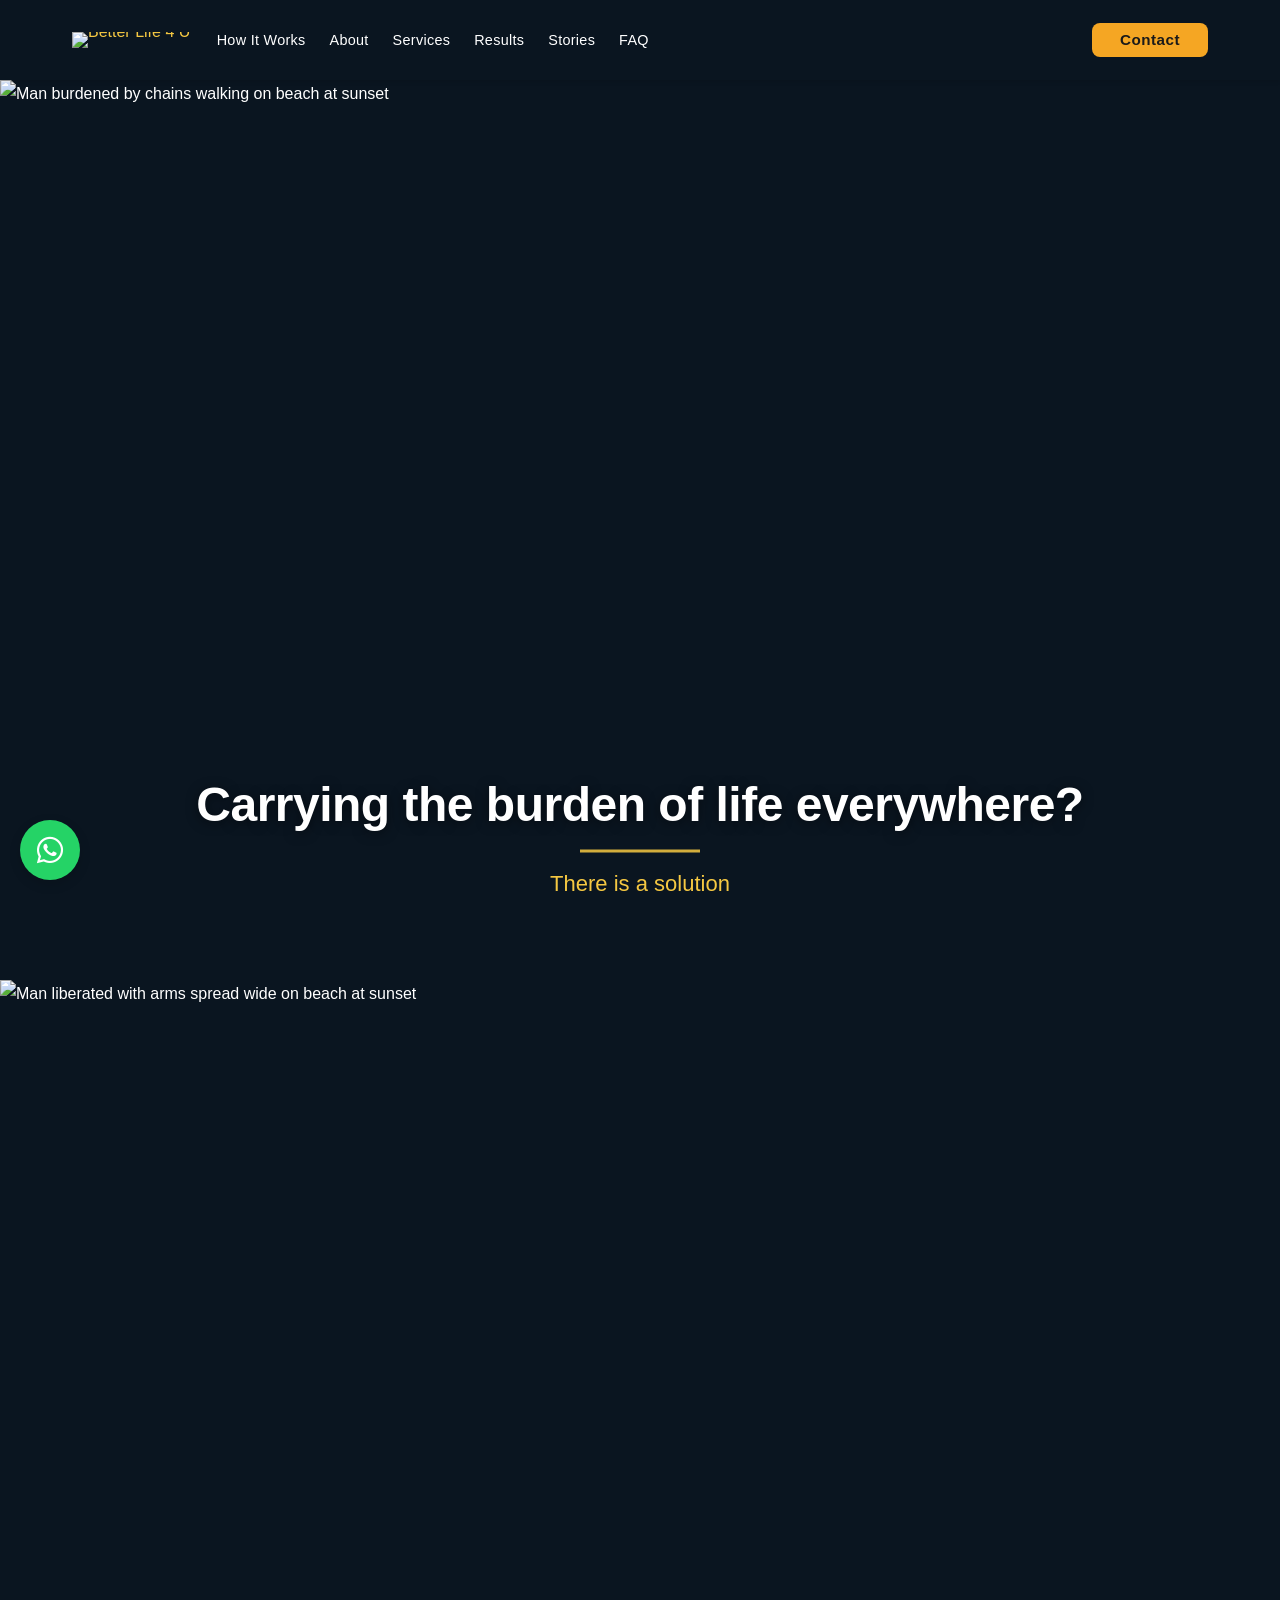
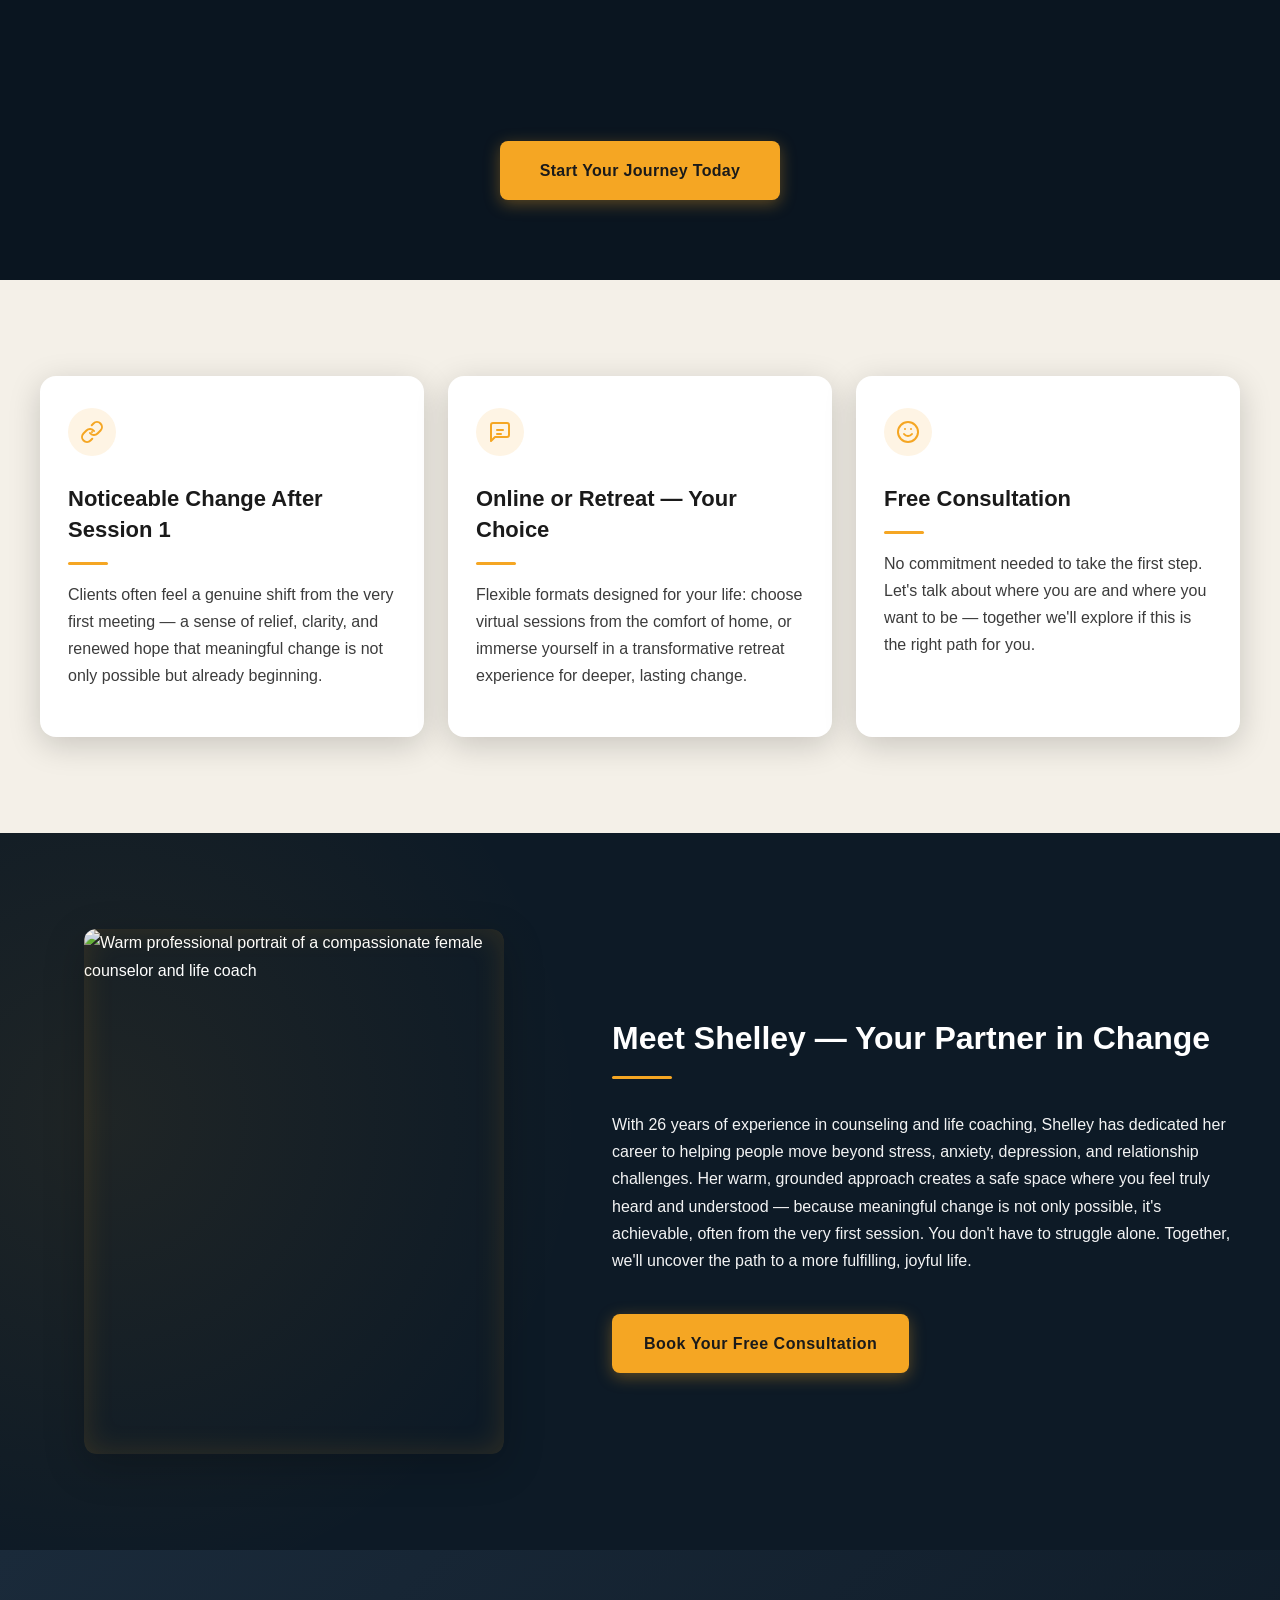
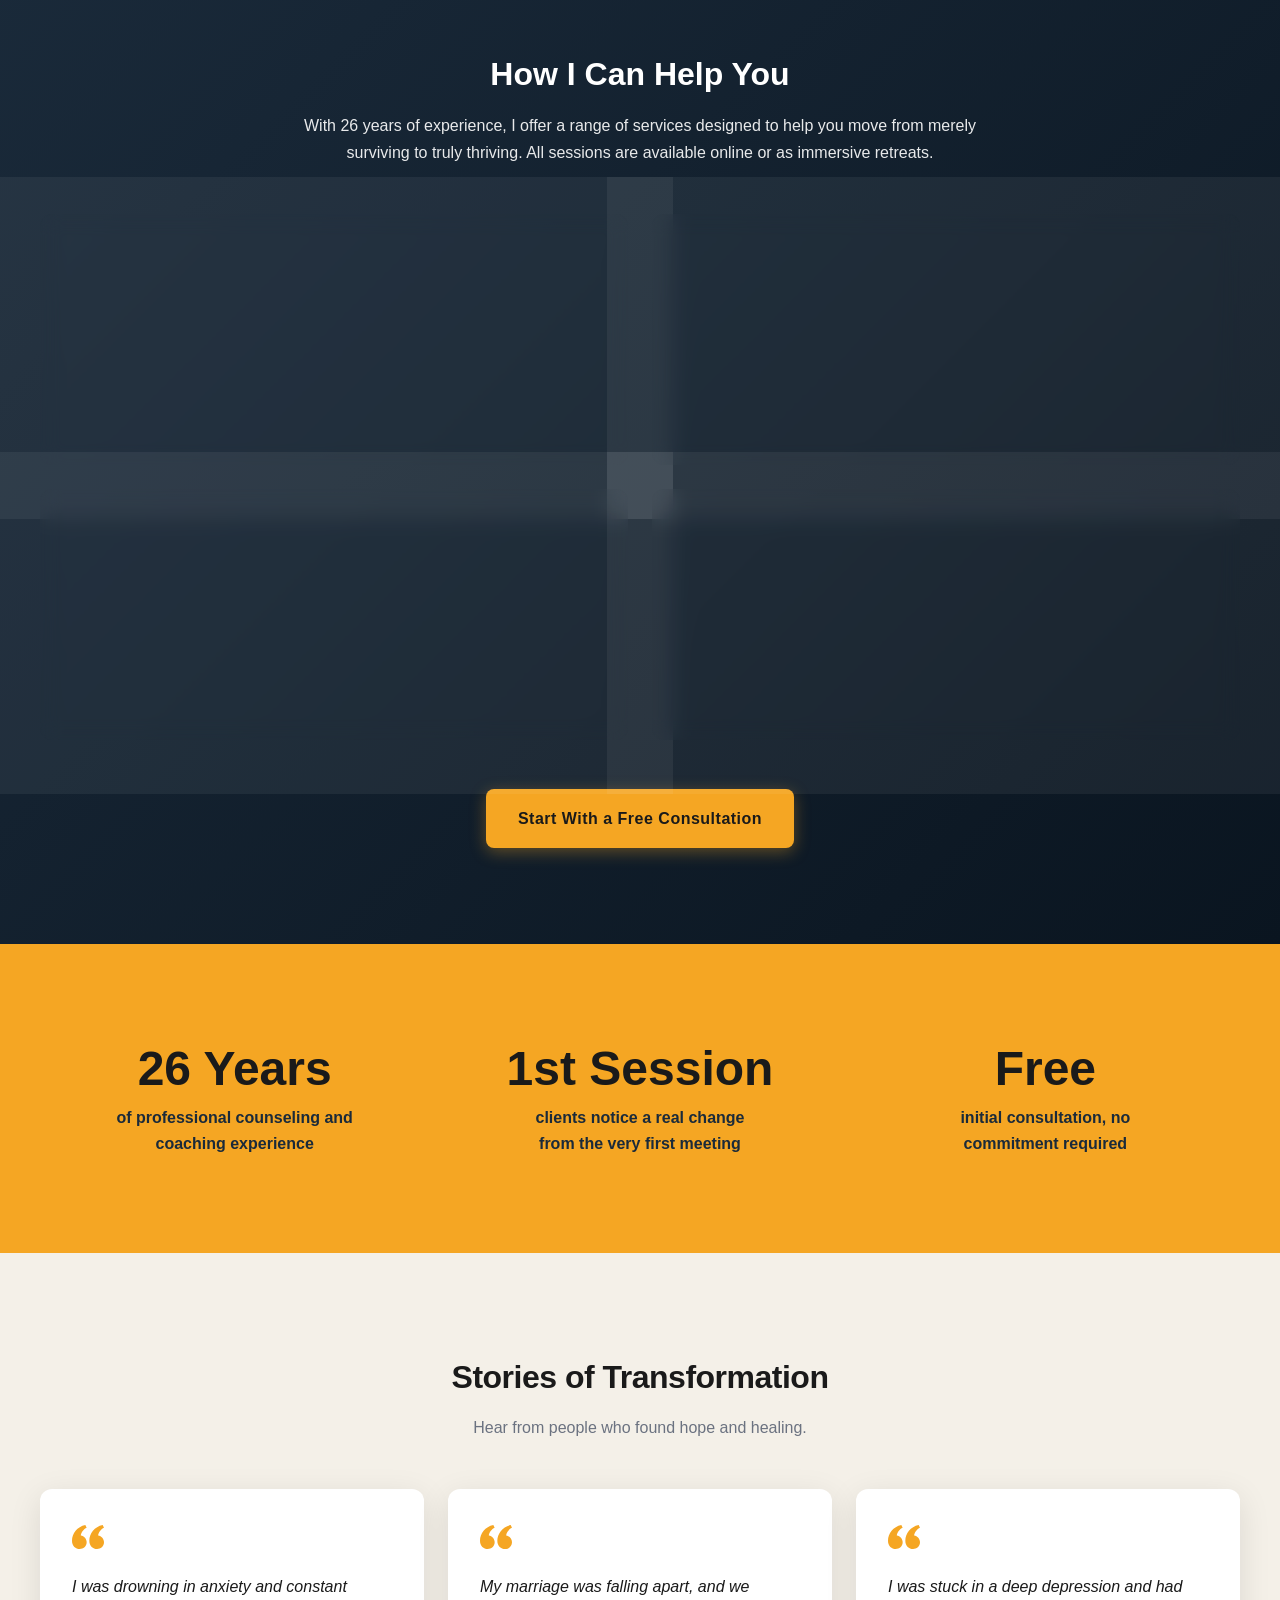
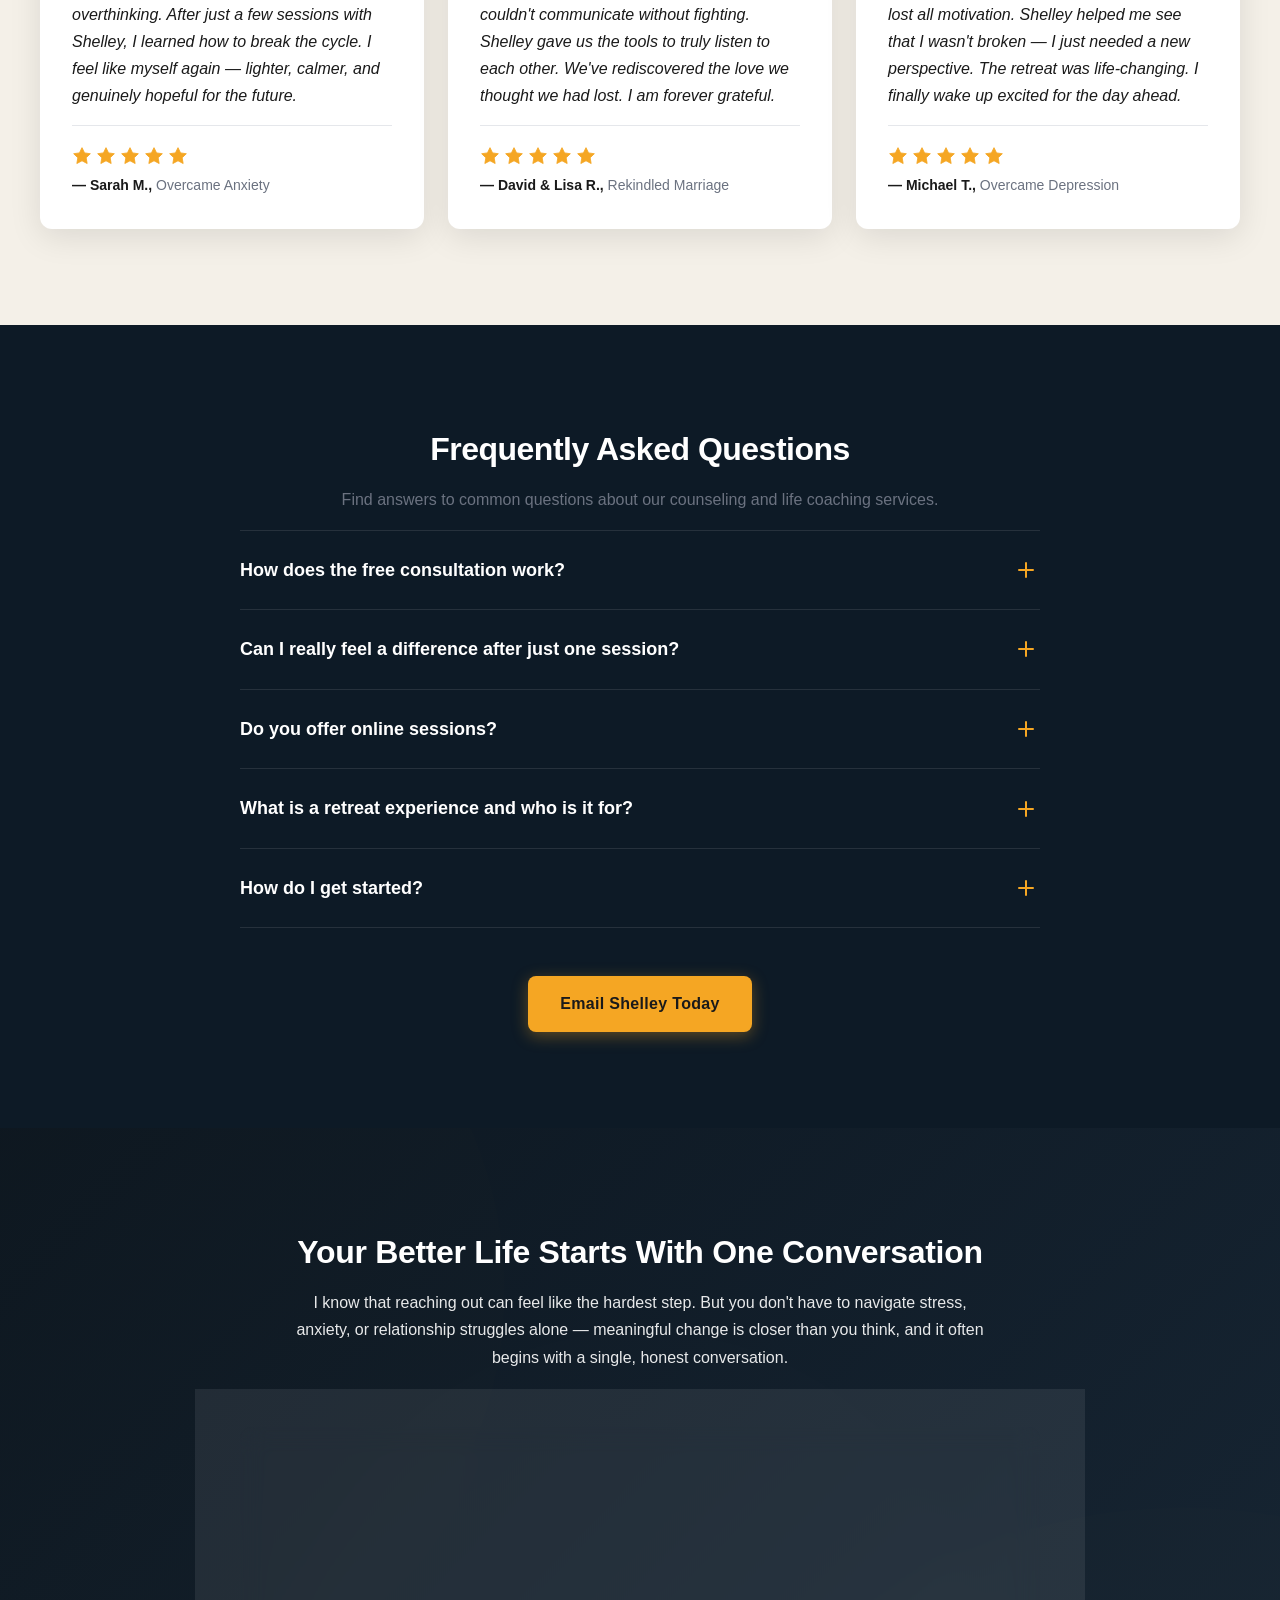
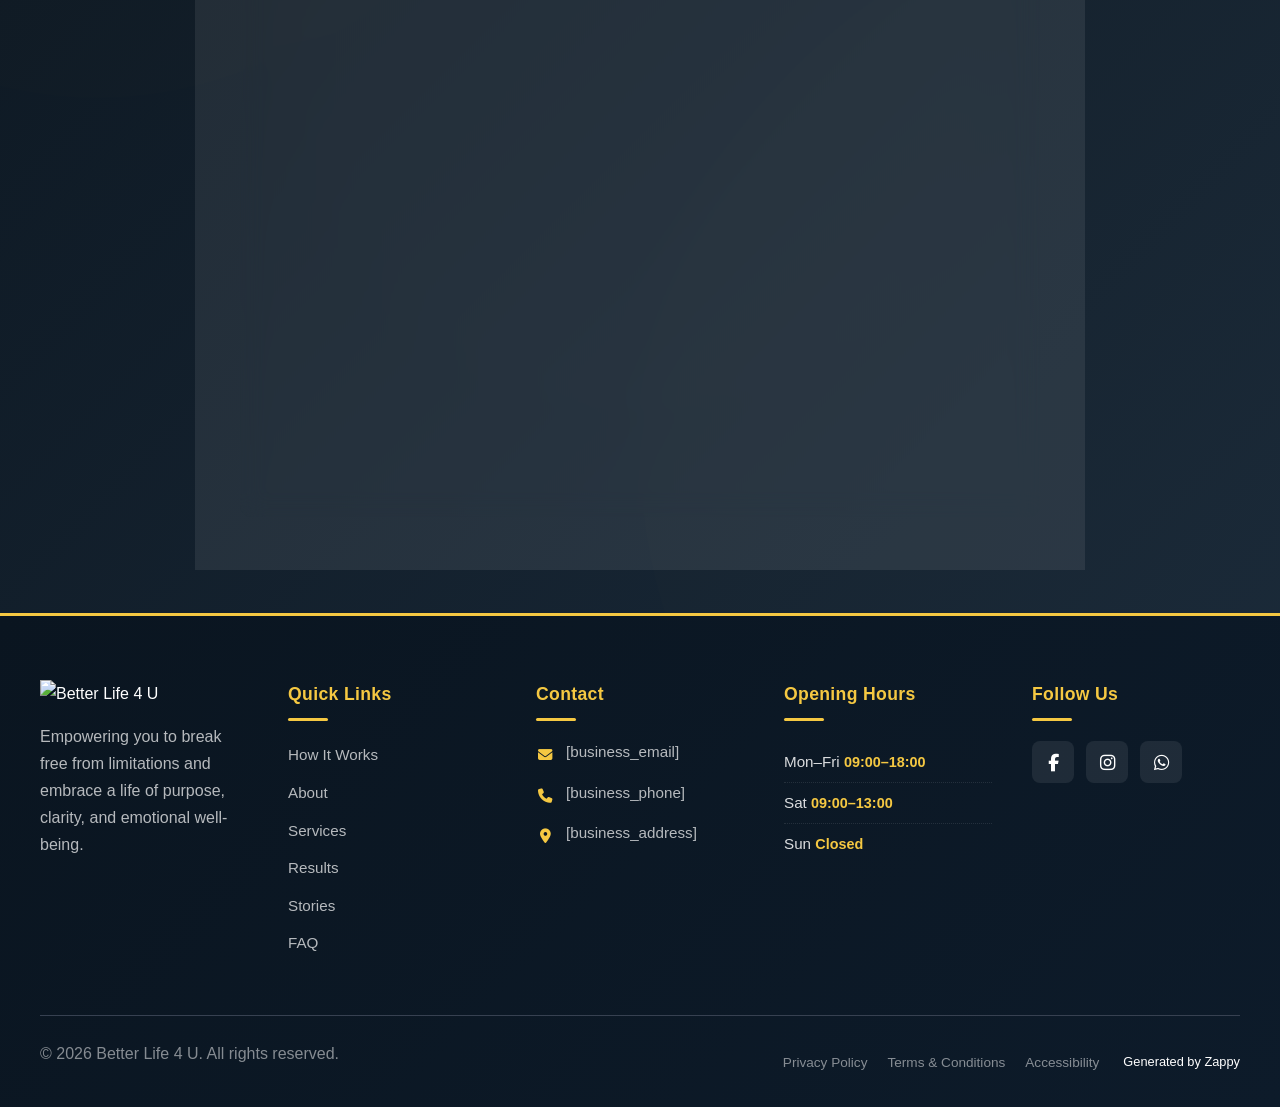
==== public/index.html @ f7d0e01a "Background sync: Progressive GitHub Sync" ====
<!DOCTYPE html>
<html lang="en">
<head>
    <meta charset="UTF-8">
    <meta name="viewport" content="width=device-width, initial-scale=1.0">
    <meta name="robots" content="index, follow">
    <title>Rediscover Joy with a Relationship Counselor — Better Life 4 U</title>
    <meta name="description" content="Feeling stuck in stress or anxiety? Work with a seasoned relationship counselor offering life coaching and natural healing. Start your transformation today.">
    <meta name="keywords" content="relationship counselor, stress, anxiety, natural healing, life coaching">
    
    <!-- Favicons -->
    <link rel="icon" type="image/x-icon" href="/assets/favicon.ico">
    <link rel="icon" type="image/png" sizes="16x16" href="/assets/favicon-16x16.png">
    <link rel="icon" type="image/png" sizes="32x32" href="/assets/favicon-32x32.png">
    <link rel="icon" type="image/png" sizes="48x48" href="/assets/favicon-48x48.png">
    <link rel="icon" type="image/png" sizes="192x192" href="/assets/favicon-192x192.png">
    <link rel="icon" type="image/png" sizes="512x512" href="/assets/favicon-512x512.png">
    <link rel="apple-touch-icon" href="/assets/apple-touch-icon.png">
    <!-- Zappy Analytics -->
<script>
(function() {
  'use strict';
  
  // Configuration
  var config = {
    websiteId: 'bd32034d-4b50-4065-bdd2-ed6d8e05fc1b',
    apiUrl: 'https://api.zappy5.com/api/analytics/track',
    sessionDuration: 30 * 60 * 1000, // 30 minutes
    visitorDuration: 30 * 24 * 60 * 60 * 1000, // 30 days
    trackPageViews: true,
    trackClicks: true,
    trackFormSubmissions: true
  };
  
  // Generate or retrieve persistent visitor ID (30 days)
  function getVisitorId() {
    var visitorKey = 'zappy_visitor_' + config.websiteId;
    var visitor = null;
    
    try {
      visitor = localStorage.getItem(visitorKey);
      if (visitor) {
        var visitorData = JSON.parse(visitor);
        var now = Date.now();
        
        // Check if visitor ID is still valid (30 days)
        if (now - visitorData.created < config.visitorDuration) {
          // Update last seen timestamp
          visitorData.lastSeen = now;
          localStorage.setItem(visitorKey, JSON.stringify(visitorData));
          return visitorData.id;
        }
      }
    } catch (e) {
      console.warn('Zappy Analytics: LocalStorage not available');
    }
    
    // Generate new visitor ID
    var newVisitorId = 'zv_' + Date.now() + '_' + Math.random().toString(36).substr(2, 9);
    
    try {
      localStorage.setItem(visitorKey, JSON.stringify({
        id: newVisitorId,
        created: Date.now(),
        lastSeen: Date.now()
      }));
    } catch (e) {
      // Continue without local storage
    }
    
    return newVisitorId;
  }
  
  // Generate or retrieve session ID (30 minutes)
  function getSessionId() {
    var sessionKey = 'zappy_session_' + config.websiteId;
    var session = null;
    
    try {
      session = sessionStorage.getItem(sessionKey);
      if (session) {
        var sessionData = JSON.parse(session);
        var now = Date.now();
        
        // Check if session is still valid
        if (now - sessionData.timestamp < config.sessionDuration) {
          // Update timestamp
          sessionData.timestamp = now;
          sessionStorage.setItem(sessionKey, JSON.stringify(sessionData));
          return sessionData.id;
        }
      }
    } catch (e) {
      console.warn('Zappy Analytics: SessionStorage not available');
    }
    
    // Generate new session ID
    var newSessionId = 'zs_' + Date.now() + '_' + Math.random().toString(36).substr(2, 9);
    
    try {
      sessionStorage.setItem(sessionKey, JSON.stringify({
        id: newSessionId,
        timestamp: Date.now()
      }));
    } catch (e) {
      // Continue without session storage
    }
    
    return newSessionId;
  }
  
  var visitorId = getVisitorId();
  var sessionId = getSessionId();
  
  // Track an event
  function trackEvent(eventType, data) {
    data = data || {};
    
    var eventData = {
      website_id: config.websiteId,
      event_type: eventType,
      page_path: window.location.pathname,
      referrer: document.referrer || 'direct',
      visitor_id: visitorId,
      session_id: sessionId,
      metadata: data
    };
    
    // Use sendBeacon if available (better for page unload events)
    if (navigator.sendBeacon) {
      var blob = new Blob([JSON.stringify(eventData)], { type: 'application/json' });
      navigator.sendBeacon(config.apiUrl, blob);
    } else {
      // Fallback to fetch
      fetch(config.apiUrl, {
        method: 'POST',
        headers: {
          'Content-Type': 'application/json'
        },
        body: JSON.stringify(eventData),
        keepalive: true
      }).catch(function(error) {
        console.warn('Zappy Analytics: Failed to track event', error);
      });
    }
  }
  
  // Track page view
  if (config.trackPageViews) {
    trackEvent('pageview', {
      title: document.title,
      url: window.location.href
    });
  }
  
  // Track clicks on important elements
  if (config.trackClicks) {
    document.addEventListener('click', function(e) {
      var target = e.target;
      
      // Track button clicks (counted as actions)
      if (target.tagName === 'BUTTON' || target.closest('button')) {
        var button = target.tagName === 'BUTTON' ? target : target.closest('button');
        var clickMeta = {
          element: 'button',
          text: button.textContent.trim().substring(0, 100),
          id: button.id || null,
          class: button.className || null
        };
        
        trackEvent('click', clickMeta);
      }
      
      // Track link clicks (navigation - not counted as actions)
      else if (target.tagName === 'A' || target.closest('a')) {
        var link = target.tagName === 'A' ? target : target.closest('a');
        var navMeta = {
          element: 'link',
          text: link.textContent.trim().substring(0, 100),
          href: link.href,
          external: link.hostname !== window.location.hostname
        };
        
        trackEvent('navigation', navMeta);
      }
    }, true);
  }
  
  
  // Track form submissions
  if (config.trackFormSubmissions) {
    document.addEventListener('submit', function(e) {
      var form = e.target;
      
      trackEvent('form_submit', {
        form_id: form.id || null,
        form_name: form.name || null,
        form_action: form.action || null,
        form_method: form.method || 'GET'
      });
    }, true);
  }
  
  // Track time on page (send on page unload)
  var pageLoadTime = Date.now();
  
  window.addEventListener('beforeunload', function() {
    var timeOnPage = Math.floor((Date.now() - pageLoadTime) / 1000); // in seconds
    
    trackEvent('page_unload', {
      time_on_page: timeOnPage,
      page_path: window.location.pathname
    });
  });
  
  // Expose tracking function globally for custom events
  window.zappyAnalytics = {
    track: trackEvent,
    getVisitorId: function() { return visitorId; },
    getSessionId: function() { return sessionId; }
  };
  
})();
</script>
<!-- End Zappy Analytics -->
    <meta property="og:title" content="Rediscover Joy with a Relationship Counselor — Better Life 4 U">
    <meta property="og:description" content="Feeling stuck in stress or anxiety? Work with a seasoned relationship counselor offering life coaching and natural healing. Start your transformation today.">
    <meta name="twitter:card" content="summary_large_image">
    <meta name="twitter:title" content="Rediscover Joy with a Relationship Counselor — Better Life 4 U">
    <meta name="twitter:description" content="Feeling stuck in stress or anxiety? Work with a seasoned relationship counselor offering life coaching and natural healing. Start your transformation today.">
    <meta property="og:type" content="website">
  <meta property="og:locale" content="en_US">
  
  
  
  
  
  <link rel="stylesheet" href="https://cdnjs.cloudflare.com/ajax/libs/font-awesome/6.4.0/css/all.min.css">
  <link rel="stylesheet" href="https://fonts.googleapis.com/css2?family=Montserrat:wght@400;500;600;700&amp;family=Open+Sans:wght@400;500;600;700&amp;family=Dancing+Script:wght@400;600;700&amp;display=swap">
  <link rel="preconnect" href="https://fonts.googleapis.com">
  <link rel="preconnect" href="https://fonts.gstatic.com" crossorigin="">
  <style>
    .skip-link { position: absolute; top: 0; left: 0; transform: translateY(-200%); padding: 12px 18px; background: var(--bg-dark, #1a1a1a); color: var(--text-light, #fff); font-weight: 600; border-radius: 0 0 8px 0; z-index: 10000; }
    .skip-link:focus { transform: none; outline: 2px solid var(--ring, #fff); outline-offset: 2px; }
    :focus-visible { outline: 2px solid var(--ring, currentColor); outline-offset: 3px; }
  </style>


  
    <!-- Favicons -->
    <link rel="icon" type="image/x-icon" href="/assets/favicon.ico">
    <link rel="icon" type="image/png" sizes="16x16" href="/assets/favicon-16x16.png">
    <link rel="icon" type="image/png" sizes="32x32" href="/assets/favicon-32x32.png">
    <link rel="icon" type="image/png" sizes="48x48" href="/assets/favicon-48x48.png">
    <link rel="icon" type="image/png" sizes="192x192" href="/assets/favicon-192x192.png">
    <link rel="icon" type="image/png" sizes="512x512" href="/assets/favicon-512x512.png">
    <link rel="apple-touch-icon" href="/assets/apple-touch-icon.png">
    <!-- Cookie Consent -->
    <link rel="stylesheet" href="https://cdn.jsdelivr.net/npm/vanilla-cookieconsent@3/dist/cookieconsent.css">
    <script src="https://cdn.jsdelivr.net/npm/vanilla-cookieconsent@3/dist/cookieconsent.umd.js"></script>
    <!-- Mickidum Accessibility Toolbar -->
    <script src="https://cdn.jsdelivr.net/gh/mickidum/acc_toolbar/acctoolbar/acctoolbar.min.js"></script>
    <link rel="stylesheet" href="/styles.css">
    <script>window.ZAPPY_WEBSITE_ID = "bd32034d-4b50-4065-bdd2-ed6d8e05fc1b"; window.ZAPPY_API_BASE = "https://api.zappy5.com";</script>
    <link rel="preload" as="image" href="/assets/site-home-hero-hero-image-2-1783567400034-zaicko.webp?v=1783567402960" fetchpriority="high">

    <style id="zappy-dropdown-submenu-styles">
      /* ========== DESKTOP DROPDOWN SUBMENU STYLES ========== */
      /* Base styles for dropdown submenus - parent must be positioned */
      .nav-menu li:has(.sub-menu), nav li:has(.sub-menu), .navbar li:has(.sub-menu), #navMenu li:has(.sub-menu) { position: relative; }
      /* Submenu base - hidden by default */
      .nav-menu .sub-menu, nav .sub-menu, .navbar .sub-menu, #navMenu .sub-menu { display: block !important; position: absolute !important; top: 100%; left: 0; min-width: 220px; background: white; border-radius: 8px; box-shadow: 0 8px 25px rgba(0,0,0,0.15); padding: 8px 0; opacity: 0; visibility: hidden; transform: translateY(10px); transition: all 0.3s ease; z-index: 1000; list-style: none; pointer-events: none; }
      /* CRITICAL: Desktop hover styles to show dropdown */
      .nav-menu li:hover > .sub-menu, nav li:hover > .sub-menu, .navbar li:hover > .sub-menu, #navMenu li:hover > .sub-menu { opacity: 1 !important; visibility: visible !important; transform: translateY(0) !important; pointer-events: auto !important; }
      /* Submenu item styling */
      .sub-menu li { list-style: none; margin: 0; padding: 0; }
      .sub-menu a { display: block !important; padding: 10px 16px !important; color: var(--text-dark, #333) !important; font-weight: 500; text-decoration: none; white-space: nowrap; transition: background-color 0.2s; }
      .sub-menu .zappy-nav-child > a { padding-left: 28px !important; font-size: 0.9em !important; opacity: 0.85 !important; }
      [dir="rtl"] .sub-menu .zappy-nav-child > a, html[lang="he"] .sub-menu .zappy-nav-child > a, html[lang="ar"] .sub-menu .zappy-nav-child > a { padding-left: 10px !important; padding-right: 28px !important; }
      .sub-menu .zappy-nav-parent > a { font-weight: 600 !important; }
      .sub-menu a:hover { background-color: #f5f5f5; }
      /* RTL (Hebrew/Arabic) dropdown positioning */
      [dir="rtl"] .nav-menu .sub-menu, [dir="rtl"] nav .sub-menu, [dir="rtl"] .navbar .sub-menu, html[lang="he"] .nav-menu .sub-menu, html[lang="he"] nav .sub-menu, html[lang="he"] .navbar .sub-menu, html[lang="ar"] .nav-menu .sub-menu, html[lang="ar"] nav .sub-menu, html[lang="ar"] .navbar .sub-menu { left: auto !important; right: 0 !important; }
      /* Hide empty dropdown menus (exclude catalog sub-menus that use <a> children instead of <li>) */
      .sub-menu:empty, .sub-menu:not(:has(li:not(.zappy-hidden-menu-item))):not(:has(> a)), .sub-menu:not(:has(li)):not(:has(> a)) { display: none !important; opacity: 0 !important; visibility: hidden !important; pointer-events: none !important; }
      /* Desktop: show submenu on Menu Group hover */
      li:has(.menu-group-title):hover > .sub-menu { opacity: 1 !important; visibility: visible !important; transform: translateY(0) !important; pointer-events: auto !important; }
      /* Menu Group title styling */
      .nav-menu > li > .menu-group-title, #navMenu > li > .menu-group-title { display: inline-block; padding: 0.5rem 1rem; cursor: default; user-select: none; }
      
      /* ========== MOBILE SUBMENU STYLES ========== */
      @media (max-width: 768px) {
        .nav-menu .sub-menu, nav .sub-menu, .navbar .sub-menu, #navMenu .sub-menu { position: static !important; transform: none !important; box-shadow: none !important; background: transparent !important; max-height: 0; overflow: hidden; opacity: 0; visibility: hidden; transition: max-height 0.3s ease, opacity 0.3s ease; padding: 0 !important; border-radius: 0 !important; }
        .navbar .sub-menu.mobile-expanded, .nav-menu .sub-menu.mobile-expanded, #navMenu .sub-menu.mobile-expanded { max-height: none !important; overflow-y: visible !important; opacity: 1 !important; visibility: visible !important; padding: 8px 0 8px 16px !important; }
        [dir="rtl"] .sub-menu.mobile-expanded, html[lang="he"] .sub-menu.mobile-expanded { padding: 8px 16px 8px 0 !important; }
        /* Disable hover behavior on mobile */
        .nav-menu li:hover > .sub-menu, nav li:hover > .sub-menu, .navbar li:hover > .sub-menu, #navMenu li:hover > .sub-menu { opacity: 0; visibility: hidden; pointer-events: none; }
        .nav-menu li > .sub-menu.mobile-expanded, nav li > .sub-menu.mobile-expanded, .navbar li > .sub-menu.mobile-expanded, #navMenu li > .sub-menu.mobile-expanded { opacity: 1 !important; visibility: visible !important; pointer-events: auto !important; }
        .nav-menu li:has(.sub-menu), nav li:has(.sub-menu), .navbar li:has(.sub-menu), #navMenu li:has(.sub-menu) { display: flex !important; flex-wrap: wrap !important; align-items: center !important; position: relative !important; min-height: 44px !important; }
        .nav-menu li:has(.sub-menu) > a, nav li:has(.sub-menu) > a, .navbar li:has(.sub-menu) > a, #navMenu li:has(.sub-menu) > a { flex: 1 !important; min-width: 0 !important; }
        .nav-menu li:has(.sub-menu) > .menu-group-title, nav li:has(.sub-menu) > .menu-group-title, .navbar li:has(.sub-menu) > .menu-group-title, #navMenu li:has(.sub-menu) > .menu-group-title { flex: 1 !important; min-width: 0 !important; padding: 0 !important; line-height: inherit !important; }
        .nav-menu li:has(.sub-menu) > .sub-menu, nav li:has(.sub-menu) > .sub-menu, .navbar li:has(.sub-menu) > .sub-menu, #navMenu li:has(.sub-menu) > .sub-menu { flex-basis: 100% !important; width: 100% !important; }
        .nav-menu li:has(.sub-menu) > a [class*="chevron"], .nav-menu li:has(.sub-menu) > a [class*="arrow"], .nav-menu li:has(.sub-menu) > a .fa-chevron-down, .nav-menu li:has(.sub-menu) > a .fa-angle-down, nav li:has(.sub-menu) > a [class*="chevron"], nav li:has(.sub-menu) > a [class*="arrow"], #navMenu li:has(.sub-menu) > a [class*="chevron"], #navMenu li:has(.sub-menu) > a [class*="arrow"] { display: none !important; visibility: hidden !important; }
        .mobile-submenu-toggle { display: flex !important; align-items: center !important; justify-content: center !important; width: 44px !important; height: auto !important; background: transparent !important; border: none !important; cursor: pointer !important; color: var(--text-light) !important; position: static !important; flex-shrink: 0 !important; align-self: stretch !important; z-index: 2 !important; padding: 0 !important; margin: 0 !important; }
        .mobile-submenu-toggle::after { content: '' !important; width: 0 !important; height: 0 !important; border-left: 6px solid transparent !important; border-right: 6px solid transparent !important; border-top: 7px solid currentColor !important; transition: transform 0.3s ease !important; }
        .mobile-submenu-toggle.expanded::after { transform: rotate(180deg) !important; }
        .sub-menu a { padding: 10px 0 !important; display: block !important; color: var(--text-light) !important; white-space: normal !important; }
        .sub-menu .zappy-nav-child > a { padding-left: 28px !important; font-size: 0.9em !important; opacity: 0.85 !important; }
        [dir="rtl"] .sub-menu .zappy-nav-child > a, html[lang="he"] .sub-menu .zappy-nav-child > a, html[lang="ar"] .sub-menu .zappy-nav-child > a { padding-left: 0 !important; padding-right: 28px !important; }
        .sub-menu .zappy-nav-parent > a { font-weight: 600 !important; }
        .nav-menu.active, #navMenu.active { max-width: 100vw !important; overflow-x: hidden !important; box-sizing: border-box !important; }
        .navbar .sub-menu li a, nav.navbar .sub-menu li a, .zappy-products-dropdown .sub-menu a { color: var(--text-light) !important; }
      }
      @media (min-width: 769px) { .mobile-submenu-toggle { display: none !important; } }
    </style>

    <style id="zappy-widget-visibility">
      html[dir="rtl"] .whatsapp-float { right: 20px !important; left: auto !important; }
      html[dir="ltr"] .whatsapp-float, html:not([dir]) .whatsapp-float { left: 20px !important; right: auto !important; }
      html[dir="rtl"] #mic-access-tool-general-button, html[dir="rtl"] .mic-access-tool-general-button,
      html[dir="rtl"] #mic-init-access-tool .mic-access-tool-general-button,
      html[dir="rtl"] #mic-init-access-tool #mic-access-tool-general-button,
      html[dir="rtl"] ._access-icon { left: 20px !important; right: auto !important; }
      html[dir="ltr"] #mic-access-tool-general-button, html[dir="ltr"] .mic-access-tool-general-button,
      html[dir="ltr"] #mic-init-access-tool .mic-access-tool-general-button,
      html[dir="ltr"] #mic-init-access-tool #mic-access-tool-general-button,
      html[dir="ltr"] ._access-icon,
      html:not([dir]) #mic-access-tool-general-button, html:not([dir]) .mic-access-tool-general-button,
      html:not([dir]) #mic-init-access-tool .mic-access-tool-general-button,
      html:not([dir]) #mic-init-access-tool #mic-access-tool-general-button,
      html:not([dir]) ._access-icon { right: 20px !important; left: auto !important; }
      @media (max-width: 768px) { .whatsapp-float { display: flex !important; } }
      @media (min-width: 769px) { .whatsapp-float { display: flex !important; } }
      @media (max-width: 768px) {
        #mic-access-tool-general-button, .mic-access-tool-general-button,
        #mic-init-access-tool .mic-access-tool-general-button, #mic-init-access-tool #mic-access-tool-general-button,
        ._access-icon { display: flex !important; visibility: visible !important; opacity: 1 !important; pointer-events: auto !important; }
        #mic-access-tool-box.opened-mic-access-tool, .mic-access-tool-box.opened-mic-access-tool,
        #mic-init-access-tool #mic-access-tool-box.opened-mic-access-tool {
          visibility: visible !important; opacity: 1 !important; pointer-events: auto !important;
        }
      }
      @media (min-width: 769px) {
        #mic-access-tool-general-button, .mic-access-tool-general-button,
        #mic-init-access-tool .mic-access-tool-general-button, #mic-init-access-tool #mic-access-tool-general-button,
        ._access-icon { display: flex !important; visibility: visible !important; opacity: 1 !important; pointer-events: auto !important; }
        #mic-access-tool-box.opened-mic-access-tool, .mic-access-tool-box.opened-mic-access-tool,
        #mic-init-access-tool #mic-access-tool-box.opened-mic-access-tool {
          visibility: visible !important; opacity: 1 !important; pointer-events: auto !important;
        }
      }
    </style>
</head>
<body>
<a class="skip-link" href="#main">Skip to main content</a>
  <nav class="navbar">
  <button class="mobile-toggle" id="mobileToggle" aria-label="Menu">
    <svg class="hamburger-icon" width="24" height="24" viewBox="0 0 24 24" fill="none">
      <path d="M3 12h18M3 6h18M3 18h18" stroke="currentColor" stroke-width="2" stroke-linecap="round"></path>
    </svg>
    <svg class="close-icon" width="24" height="24" viewBox="0 0 24 24" fill="none" style="display: none;">
      <path d="M18 6L6 18M6 6l12 12" stroke="currentColor" stroke-width="2" stroke-linecap="round"></path>
    </svg>
  </button>
  
  <button class="phone-header-btn" data-phone="[business_phone]" aria-label="Call">
    <svg width="20" height="20" viewBox="0 0 24 24" fill="currentColor">
      <path d="M22 16.92v3a2 2 0 0 1-2.18 2 19.79 19.79 0 0 1-8.63-3.07 19.5 19.5 0 0 1-6-6 19.79 19.79 0 0 1-3.07-8.67A2 2 0 0 1 4.11 2h3a2 2 0 0 1 2 1.72 12.84 12.84 0 0 0 .7 2.81 2 2 0 0 1-.45 2.11L8.09 9.91a16 16 0 0 0 6 6l1.27-1.27a2 2 0 0 1 2.11-.45 12.84 12.84 0 0 0 2.81.7A2 2 0 0 1 22 16.92z"></path>
    </svg>
  </button>

  <div class="nav-container">
    <div class="nav-brand">
      <a href="/" class="logo-link"><img class="logo" src="/assets/site-home-image-1.webp" alt="Better Life 4 U"></a>
    </div>
    
    <ul class="nav-menu" id="navMenu"><li><a href="#features">How It Works</a></li><li><a href="#about">About</a></li><li><a href="#services">Services</a></li><li><a href="#stats">Results</a></li><li><a href="#testimonials">Stories</a></li><li><a href="#faq">FAQ</a></li><li class="mobile-contact-link nav-cta-mobile-item"><a href="#final-cta" class="nav-cta-btn">Contact</a></li></ul>
    
    <div class="nav-cta-container">
      <a href="#final-cta" class="nav-cta-btn">Contact</a>
    </div>
  </div>
</nav>
<script>

// Navbar Mobile Menu Toggle and Contrast Fix
(function() {
  // Use 'load' event instead of 'DOMContentLoaded' to ensure we run AFTER all other scripts
  window.addEventListener('load', function() {
    
    // FIX MOBILE BUTTON CONTRAST
    // Detect navbar background color and apply contrasting color to mobile buttons
    const navbar = document.querySelector('.navbar, nav, header');
    if (!navbar) {
      console.log('[Navbar] Navbar element not found');
      return;
    }
    
    // DECLARE VARIABLES EARLY to avoid Temporal Dead Zone errors
    // These are used in multiple places below
    let mobileToggle = document.getElementById('mobileToggle') ||
                       document.querySelector('.mobile-toggle') ||
                       document.querySelector('.hamburger') ||
                       document.querySelector('.hamburger-menu') ||
                       document.querySelector('.menu-toggle') ||
                       document.querySelector('.burger-menu') ||
                       document.querySelector('[aria-label="Menu"]') ||
                       document.querySelector('[aria-label="תפריט"]');
    
    const phoneBtn = document.querySelector('.phone-header-btn');
    
    const computedStyle = window.getComputedStyle(navbar);
    let bgColor = computedStyle.backgroundColor;
    
    console.log('[Navbar] Initial navbar background:', bgColor);
    
    // Check if background is transparent or rgba with 0 alpha
    const isTransparent = bgColor === 'transparent' || 
                         bgColor === 'rgba(0, 0, 0, 0)' ||
                         (bgColor.startsWith('rgba') && bgColor.includes(', 0)'));
    
    if (isTransparent) {
      // Check for background-image or gradient
      const bgImage = computedStyle.backgroundImage;
      if (bgImage && bgImage !== 'none') {
        console.log('[Navbar] Navbar has background image/gradient, using dark text');
        bgColor = 'rgb(240, 240, 240)'; // Assume light background
      } else {
        // Transparent navbar - check body background
        const bodyBg = window.getComputedStyle(document.body).backgroundColor;
        console.log('[Navbar] Navbar transparent, using body background:', bodyBg);
        bgColor = bodyBg;
      }
    }
    
    // Calculate luminance to determine if background is light or dark
    const rgb = bgColor.match(/\d+/g);
    if (rgb && rgb.length >= 3) {
      const r = parseInt(rgb[0]);
      const g = parseInt(rgb[1]);
      const b = parseInt(rgb[2]);
      const luminance = (0.299 * r + 0.587 * g + 0.114 * b) / 255;
      
      // Mobile button colors are set by Claude's AI-generated CSS (same as .nav-menu a)
      // No dynamic color overrides needed - colors come from the generated navbar CSS
      console.log('[Navbar] Mobile button colors preserved from Claude CSS (luminance:', luminance.toFixed(2) + ')');
      
      // FIX ICON SIZES - Ensure SVGs are properly sized and visible
      // INJECT CRITICAL CSS TO OVERRIDE ANY CONFLICTING RULES
      const criticalCSS = document.createElement('style');
      criticalCSS.id = 'zappy-mobile-nav-fix';
      const htmlLang = document.documentElement.lang || 'en';
      const htmlDir = document.documentElement.dir || 'ltr';
      // Check both dir attribute AND lang for RTL detection
      // dir="rtl" is the most reliable indicator
      const isRTL = htmlDir === 'rtl' || htmlLang === 'he' || htmlLang === 'ar';
      
      criticalCSS.textContent = `
        /* Hide mobile buttons on desktop, show only on mobile */
        @media (min-width: 769px) {
          .mobile-toggle,
          .phone-header-btn {
            display: none !important;
          }
        }
        
        /* Show and position mobile buttons correctly on mobile */
        @media (max-width: 768px) {
          .navbar,
          nav.navbar {
            min-height: 70px !important;
          }

          .mobile-toggle,
          .phone-header-btn {
            position: absolute !important;
            top: 0 !important;
            bottom: 0 !important;
            margin-top: auto !important;
            margin-bottom: auto !important;
            transform: none !important;
            z-index: 1001 !important;
            display: flex !important;
            align-items: center !important;
            justify-content: center !important;
            width: 36px !important;
            height: 36px !important;
            border-radius: 50% !important;
            border: none !important;
            cursor: pointer !important;
            padding: 6px !important;
            background: none !important;
            color: var(--nav-text, var(--text-light)) !important;
            touch-action: manipulation !important;
            -webkit-tap-highlight-color: transparent !important;
          }

          html[data-zappy-site-type="ecommerce"] .phone-header-btn,
          body[data-zappy-site-type="ecommerce"] .phone-header-btn,
          html[data-zappy-site-type="ecommerce"] header .phone-header-btn,
          html[data-zappy-site-type="ecommerce"] nav .phone-header-btn {
            display: none !important;
            visibility: hidden !important;
            width: 0 !important;
            height: 0 !important;
            min-width: 0 !important;
            overflow: hidden !important;
          }
          
          /* LTR positioning (default): hamburger LEFT, phone RIGHT */
          html:not([dir="rtl"]):not([lang="he"]):not([lang="ar"]) .mobile-toggle,
          html[dir="ltr"] .mobile-toggle {
            left: 12px !important;
            right: auto !important;
          }
          html:not([dir="rtl"]):not([lang="he"]):not([lang="ar"]) .phone-header-btn,
          html[dir="ltr"] .phone-header-btn {
            right: 12px !important;
            left: auto !important;
          }
          
          /* RTL positioning: hamburger RIGHT, phone LEFT */
          html[dir="rtl"] .mobile-toggle,
          html[lang="he"] .mobile-toggle,
          html[lang="ar"] .mobile-toggle {
            right: 12px !important;
            left: auto !important;
          }
          html[dir="rtl"] .phone-header-btn,
          html[lang="he"] .phone-header-btn,
          html[lang="ar"] .phone-header-btn {
            left: 12px !important;
            right: auto !important;
          }
          
          /* CRITICAL: Ensure nav-container has min-height on mobile */
          /* All children are positioned absolutely/fixed on mobile, so height:auto collapses to 0 */
          .nav-container {
            min-height: 70px !important;
            position: relative !important;
          }
          
          /* Ensure SVG icons are properly sized and inherit color */
          .mobile-toggle svg,
          .phone-header-btn svg {
            width: 24px !important;
            height: 24px !important;
            /* Don't force display - let JavaScript control hamburger/close toggle */
          }
          
          /* Reset nav-cta-container on mobile - remove desktop box-shadow/padding */
          /* that creates a visible ghost box when CTA button is hidden */
          .nav-cta-container {
            box-shadow: none !important;
            padding: 0 !important;
          }
          
          /* Hide nav-cta-container entirely on mobile when there's no lang-switcher */
          /* (only the CTA button is inside, and it's hidden on mobile) */
          .nav-cta-container:not(:has(.lang-switcher)) {
            display: none !important;
          }
          
          /* CRITICAL: Prevent hero image fade gradient from bleeding over headline text */
          /* The .image-fade-gradient has bottom: -30px (extends below parent) */
          /* On mobile stacked layout, this overlaps the h1 text below the image */
          .hero-image-column {
            overflow: hidden !important;
          }
          .image-fade-gradient {
            bottom: 0 !important;
          }
          
          /* Hide desktop language switcher on mobile - hamburger menu handles it */
          /* High specificity to override stored CSS */
          .lang-switcher,
          .nav-cta-container .lang-switcher,
          .nav-container .lang-switcher,
          .navbar .lang-switcher,
          .navbar .nav-cta-container .lang-switcher {
            display: none !important;
          }
        }
      `;
      
      // Remove existing fix if present and inject new one
      const existing = document.getElementById('zappy-mobile-nav-fix');
      if (existing) existing.remove();
      document.head.appendChild(criticalCSS);
      
      console.log('[Navbar] Critical CSS injected for mobile nav positioning');
      
      // ONLY apply inline positioning styles on mobile viewport
      // On desktop, the CSS handles hiding these buttons with display: none
      // Inline styles were breaking desktop layout by overriding CSS
      const isMobileViewport = window.innerWidth <= 768;
      
      if (mobileToggle) {
        // Icon sizing applies to all viewports for consistency
        const hamburgerIcon = mobileToggle.querySelector('.hamburger-icon');
        const closeIcon = mobileToggle.querySelector('.close-icon');
        
        if (hamburgerIcon) {
          hamburgerIcon.style.setProperty('width', '24px', 'important');
          hamburgerIcon.style.setProperty('height', '24px', 'important');
          hamburgerIcon.style.setProperty('display', 'block', 'important'); // Show hamburger by default
        }
        if (closeIcon) {
          closeIcon.style.setProperty('width', '24px', 'important');
          closeIcon.style.setProperty('height', '24px', 'important');
          closeIcon.style.setProperty('display', 'none', 'important'); // Hide close icon by default
        }
        
        // ONLY set positioning inline styles on mobile
        if (isMobileViewport) {
          mobileToggle.style.setProperty('position', 'absolute', 'important');
          mobileToggle.style.setProperty('top', '0', 'important');
          mobileToggle.style.setProperty('bottom', '0', 'important');
          mobileToggle.style.setProperty('margin-top', 'auto', 'important');
          mobileToggle.style.setProperty('margin-bottom', 'auto', 'important');
          mobileToggle.style.setProperty('transform', 'none', 'important');
          mobileToggle.style.setProperty('z-index', '1001', 'important');
          
          // Clear any inline left/right so CSS can take over based on html[dir]
          mobileToggle.style.removeProperty('left');
          mobileToggle.style.removeProperty('right');
          
          console.log('[Navbar] Mobile toggle positioning applied (mobile viewport)');
        } else {
          // On desktop, clear any positioning styles to let CSS handle it
          mobileToggle.style.removeProperty('position');
          mobileToggle.style.removeProperty('top');
          mobileToggle.style.removeProperty('transform');
          mobileToggle.style.removeProperty('z-index');
          mobileToggle.style.removeProperty('left');
          mobileToggle.style.removeProperty('right');
          console.log('[Navbar] Desktop viewport - cleared mobile toggle inline positioning');
        }
      }
      
      if (phoneBtn) {
        // Icon sizing applies to all viewports
        const phoneIcon = phoneBtn.querySelector('svg');
        if (phoneIcon) {
          phoneIcon.style.width = '24px';
          phoneIcon.style.height = '24px';
          phoneIcon.setAttribute('width', '24');
          phoneIcon.setAttribute('height', '24');
        }
        
        // ONLY set positioning inline styles on mobile
        if (isMobileViewport) {
          phoneBtn.style.setProperty('position', 'absolute', 'important');
          phoneBtn.style.setProperty('top', '0', 'important');
          phoneBtn.style.setProperty('bottom', '0', 'important');
          phoneBtn.style.setProperty('margin-top', 'auto', 'important');
          phoneBtn.style.setProperty('margin-bottom', 'auto', 'important');
          phoneBtn.style.setProperty('transform', 'none', 'important');
          phoneBtn.style.setProperty('z-index', '1001', 'important');
          
          // Clear any inline left/right so CSS can take over based on html[dir]
          phoneBtn.style.removeProperty('left');
          phoneBtn.style.removeProperty('right');
          
          console.log('[Navbar] Phone button positioning applied (mobile viewport)');
        } else {
          // On desktop, clear any positioning styles to let CSS handle it
          phoneBtn.style.removeProperty('position');
          phoneBtn.style.removeProperty('top');
          phoneBtn.style.removeProperty('transform');
          phoneBtn.style.removeProperty('z-index');
          phoneBtn.style.removeProperty('left');
          phoneBtn.style.removeProperty('right');
          console.log('[Navbar] Desktop viewport - cleared phone button inline positioning');
        }
      }
    } else {
      console.log('[Navbar] Could not parse background color:', bgColor);
    }
    
    // MOBILE MENU TOGGLE
    // Re-query in case DOM changed (mobileToggle already declared at top of function)
    mobileToggle = document.getElementById('mobileToggle') ||
                   document.querySelector('.mobile-toggle') ||
                   document.querySelector('.hamburger') ||
                   document.querySelector('.hamburger-menu') ||
                   document.querySelector('.menu-toggle') ||
                   document.querySelector('.burger-menu') ||
                   document.querySelector('[aria-label="Menu"]') ||
                   document.querySelector('[aria-label="תפריט"]');
    
    // EXPANDED SEARCH: Find nav menu by ID or class
    const navMenu = document.getElementById('navMenu') ||
                  document.querySelector('.nav-menu') ||
                  document.querySelector('.nav-links') ||
                  document.querySelector('nav ul:not(.submenu)');
    
    if (!mobileToggle || !navMenu) {
      console.log('[Navbar] Mobile toggle or menu not found:', { toggle: !!mobileToggle, menu: !!navMenu });
      return;
    }
    
    // Ensure navMenu has ID for CSS targeting
    if (!navMenu.id) {
      navMenu.id = 'navMenu';
    }
    
    console.log('[Navbar] Initializing mobile menu...');
    
    // Remove any existing event listeners by cloning the button
    const newToggle = mobileToggle.cloneNode(true);
    mobileToggle.parentNode.replaceChild(newToggle, mobileToggle);
    
    // Toggle menu handler (shared by click and touchend)
    function handleToggle(e) {
      e.preventDefault();
      e.stopPropagation();
      
      const hamburgerIcon = newToggle.querySelector('.hamburger-icon');
      const closeIcon = newToggle.querySelector('.close-icon');
      const isActive = navMenu.classList.contains('active');
      
      if (isActive) {
        // Close menu
        navMenu.classList.remove('active');
        if (hamburgerIcon) hamburgerIcon.style.setProperty('display', 'block', 'important');
        if (closeIcon) closeIcon.style.setProperty('display', 'none', 'important');
        document.body.style.overflow = '';
        document.body.classList.remove('menu-open');
        console.log('[Navbar] Menu closed');
      } else {
        // Open menu
        navMenu.classList.add('active');
        if (hamburgerIcon) hamburgerIcon.style.setProperty('display', 'none', 'important');
        if (closeIcon) closeIcon.style.setProperty('display', 'block', 'important');
        document.body.style.overflow = 'hidden';
        document.body.classList.add('menu-open');
        console.log('[Navbar] Menu opened');
      }
    }
    
    // Use click for desktop/emulation and touchend as iOS Safari fallback.
    // Prevent double-fire with a timestamp guard.
    var lastToggleTime = 0;
    function guardedToggle(e) {
      var now = Date.now();
      if (now - lastToggleTime < 300) return;
      lastToggleTime = now;
      handleToggle(e);
    }
    
    newToggle.addEventListener('click', guardedToggle);
    newToggle.addEventListener('touchend', guardedToggle);

    // Close the full-screen overlay menu on Escape
    document.addEventListener('keydown', function(e) {
      if ((e.key === 'Escape' || e.key === 'Esc') && navMenu.classList.contains('active')) {
        const hamburgerIcon = newToggle.querySelector('.hamburger-icon');
        const closeIcon = newToggle.querySelector('.close-icon');
        navMenu.classList.remove('active');
        if (hamburgerIcon) hamburgerIcon.style.setProperty('display', 'block', 'important');
        if (closeIcon) closeIcon.style.setProperty('display', 'none', 'important');
        document.body.style.overflow = '';
        document.body.classList.remove('menu-open');
        console.log('[Navbar] Menu closed (Escape)');
      }
    });
    
    // Close menu when clicking nav links (but NOT dropdown toggles)
    const navLinks = navMenu.querySelectorAll('a');
    navLinks.forEach(function(link) {
      link.addEventListener('click', function() {
        // Don't close if it's a dropdown child (unless it's a real navigation link)
        if (this.getAttribute('href') === '#') return;
        
        const hamburgerIcon = newToggle.querySelector('.hamburger-icon');
        const closeIcon = newToggle.querySelector('.close-icon');
        
        navMenu.classList.remove('active');
        if (hamburgerIcon) hamburgerIcon.style.setProperty('display', 'block', 'important');
        if (closeIcon) closeIcon.style.setProperty('display', 'none', 'important');
        document.body.style.overflow = '';
        document.body.classList.remove('menu-open');
        console.log('[Navbar] Menu closed (link clicked)');
      });
    });
    
    // DROPDOWN MENU TOGGLE (for mobile and touch devices)
    var dropdownToggles = navMenu.querySelectorAll('.dropdown-toggle');
    dropdownToggles.forEach(function(toggle) {
      toggle.addEventListener('click', function(e) {
        e.preventDefault();
        e.stopPropagation();
        var parent = this.closest('.nav-dropdown');
        if (!parent) return;
        
        // Close other open dropdowns at the same level
        var siblings = parent.parentNode.querySelectorAll('.nav-dropdown.open');
        siblings.forEach(function(sib) {
          if (sib !== parent) sib.classList.remove('open');
        });
        
        parent.classList.toggle('open');
        console.log('[Navbar] Dropdown toggled:', parent.classList.contains('open') ? 'open' : 'closed');
      });
    });
    
    // Close dropdowns when clicking outside
    document.addEventListener('click', function(e) {
      if (!e.target.closest('.nav-dropdown')) {
        var openDropdowns = document.querySelectorAll('.nav-dropdown.open');
        openDropdowns.forEach(function(dd) { dd.classList.remove('open'); });
      }
    });
    
    console.log('[Navbar] Dropdown handlers initialized for ' + dropdownToggles.length + ' dropdowns');
    
    // Phone button functionality (phoneBtn already declared at top of function)
    if (phoneBtn) {
      phoneBtn.addEventListener('click', function() {
        // Get phone number from placeholder in page or use default
        const phoneLinks = document.querySelectorAll('a[href^="tel:"]');
        const phoneNumber = phoneLinks.length > 0 
          ? phoneLinks[0].getAttribute('href').replace('tel:', '')
          : '[business_phone]';
        
        window.location.href = 'tel:' + phoneNumber;
        console.log('[Navbar] Phone button clicked');
      });
    }
    
    console.log('[Navbar] Mobile menu initialized successfully');
    
    // WhatsApp button visibility is now controlled via CSS (siteSettings).
    // No JS-based desktop hiding — the button is visible on both mobile and desktop by default.
  });
})();

</script>
  
  <main id="main">
    <section data-band-index="0" id="hero" class="home-hero-section" data-layout-spec="Home-hero" data-hero-type="fullscreen-card">
  <div class="home-hero-section__panels">
    <!-- Top Panel: Burden -->
    <div class="home-hero-section__panel home-hero-section__panel--top">
      <div data-zappy-zoom-wrapper="true" data-element-id="img-1783547711927-z2putjg7n" data-element-type="image" data-zappy-zoom-wrapper-width-mode="full" style="position: absolute !important; top: 0px !important; left: 0px !important; width: 100% !important; height: 100% !important; max-width: none !important; margin-left: 0px !important; margin-right: 0px !important; z-index: 1 !important; overflow: hidden !important;" data-zappy-zoom-clip="true" data-zappy-wrapper-margins-applied="true" data-zappy-zoom-wrapper-align="center" data-zappy-zoom-wrapper-width="1206px" data-zappy-zoom-wrapper-height="600px"><img loading="eager" fetchpriority="high" decoding="async" data-hero-bg="true" data-placeholder="home-hero-hero-bg-1" data-context="Man in a grey hoodie and dark jeans walking hunched forward on a sandy beach at golden-hour sunset, dragging four heavy iron chains behind him that connect to four torn-edge vignette bubbles showing scenes of conflict: a couple arguing, a man in panic, a person with head in hands at a desk, and a person curled up alone in a dark room.. Composition: Full-body side profile, eye-level, subject walking from END to START of frame with chains trailing to END side. Framing: Full-bleed, subject positioned at START third, chain vignettes occupying END two-thirds, ocean and dramatic cloudy sunset sky filling the upper background. Background: Golden-hour ocean beach with dramatic cloud-streaked sky, warm amber and grey tones. Treatment: full-bleed background" data-treatment="full-bleed background" data-dominant-color="#7a6040" data-aspect-ratio="9:16" width="675" height="1200" src="/assets/site-home-hero-hero-image-2-1783567400034-zaicko.webp?v=1783567402960" alt="Man burdened by chains walking on beach at sunset" class="home-hero-section__bg-img" data-hero-background="true" data-element-type="image" data-element-id="img-1783547711927-z2putjg7n" style="object-position: 50% 50%; object-fit: cover; width: 100%; height: 100%; margin: 0px !important; position: absolute !important; left: -24% !important; top: -482.24% !important; max-width: none !important; max-height: none !important; display: block !important;" data-zappy-zoom="1.8" data-zappy-original-width="1206" data-zappy-original-height="600"></div>
      <div class="home-hero-section__scrim"></div>
      <div class="home-hero-section__text-band">
        <div class="home-hero-section__text-container">
          <h1 class="home-hero-section__headline" >Carrying the burden of life everywhere?</h1>
          <div class="home-hero-section__accent-line">
            <svg data-no-icon-edit="true" aria-hidden="true" xmlns="http://www.w3.org/2000/svg" viewBox="0 0 120 4"><line x1="0" y1="2" x2="120" y2="2" stroke="#f5c842" stroke-width="3" stroke-linecap="round"></line></svg>
          </div>
          <h3 class="home-hero-section__subtitle" ></h3><h3><span class="font-accent">There is a solution</span></h3>
        </div>
      </div>
    </div>

    <!-- Bottom Panel: Liberation -->
    <div class="home-hero-section__panel home-hero-section__panel--bottom">
      <div data-zappy-zoom-wrapper="true" data-element-id="img-1783547711927-50j326o8s" data-element-type="image" data-zappy-zoom-wrapper-width-mode="full" style="position: absolute !important; top: 0px !important; left: 0px !important; width: 100% !important; height: 100% !important; max-width: none !important; margin-left: 0px !important; margin-right: 0px !important; display: block !important; z-index: 1 !important; overflow: hidden !important;" data-zappy-zoom-clip="true" data-zappy-wrapper-margins-applied="true" data-zappy-zoom-wrapper-align="center"><img loading="lazy" decoding="async" data-placeholder="home-hero-hero-image-2" data-context="Man in a grey hoodie and light jeans standing on the same beach at golden-hour sunset, arms spread wide open in liberation, leaning back joyfully as broken chain links shatter and scatter into the air behind him to the END side.. Composition: Full-body, three-quarter angle, subject facing slightly toward START, arms outstretched, chains exploding into fragments. Framing: Full-bleed lower panel, subject centered slightly to START, broken chain debris filling END half of frame, warm sunset ocean behind. Background: Golden-hour ocean beach with bright warm sky, lighter and more hopeful than the upper panel. Treatment: full-bleed background" data-treatment="full-bleed background" data-dominant-color="#c8883a" data-aspect-ratio="9:16" width="675" height="1200" src="/assets/site-home-hero-hero-image-2.webp" alt="Man liberated with arms spread wide on beach at sunset" class="home-hero-section__bg-img" data-element-type="image" data-element-id="img-1783547711927-50j326o8s" style="object-position: 50% 50%; margin: 0px !important;"></div>
      <div class="home-hero-section__scrim home-hero-section__scrim--light"></div>
      <div class="home-hero-section__cta-container">
        <a href="#contact" class="home-hero-section__cta btn-primary" style="color: #1A1A1A !important" data-element-type="button" data-element-id="btn-1783547711912-jvnfpddli" data-native-element="true">Start Your Journey Today</a>
      </div>
    </div>
  </div>
</section>

<section data-band-index="1" id="features" class="home-features-section" data-layout-spec="Home-features">
  <div class="home-features-section__container">
    <div class="home-features-section__card">
      <div class="home-features-section__icon-wrapper">
        <svg xmlns="http://www.w3.org/2000/svg" viewBox="0 0 24 24" fill="none" stroke="currentColor" stroke-width="2" stroke-linecap="round" stroke-linejoin="round" data-element-type="icon" data-icon-type="svg"><path d="M10 13a5 5 0 0 0 7.54.54l3-3a5 5 0 0 0-7.07-7.07l-1.72 1.71"></path><path d="M14 11a5 5 0 0 0-7.54-.54l-3 3a5 5 0 0 0 7.07 7.07l1.71-1.71"></path><line x1="12" y1="12" x2="12.01" y2="12"></line></svg>
      </div>
      <h3 class="home-features-section__card-title">Noticeable Change After Session 1</h3>
      <div class="home-features-section__accent-line"></div>
      <p class="home-features-section__card-text">Clients often feel a genuine shift from the very first meeting — a sense of relief, clarity, and renewed hope that meaningful change is not only possible but already beginning.</p>
    </div>
    <div class="home-features-section__card">
      <div class="home-features-section__icon-wrapper">
        <svg xmlns="http://www.w3.org/2000/svg" viewBox="0 0 24 24" fill="none" stroke="currentColor" stroke-width="2" stroke-linecap="round" stroke-linejoin="round" data-element-type="icon" data-icon-type="svg"><path d="M21 15a2 2 0 0 1-2 2H7l-4 4V5a2 2 0 0 1 2-2h14a2 2 0 0 1 2 2z"></path><line x1="9" y1="10" x2="15" y2="10"></line><line x1="9" y1="14" x2="13" y2="14"></line></svg>
      </div>
      <h3 class="home-features-section__card-title">Online or Retreat — Your Choice</h3>
      <div class="home-features-section__accent-line"></div>
      <p class="home-features-section__card-text">Flexible formats designed for your life: choose virtual sessions from the comfort of home, or immerse yourself in a transformative retreat experience for deeper, lasting change.</p>
    </div>
    <div class="home-features-section__card">
      <div class="home-features-section__icon-wrapper">
        <svg xmlns="http://www.w3.org/2000/svg" viewBox="0 0 24 24" fill="none" stroke="currentColor" stroke-width="2" stroke-linecap="round" stroke-linejoin="round" data-element-type="icon" data-icon-type="svg"><circle cx="12" cy="12" r="10"></circle><path d="M8 14s1.5 2 4 2 4-2 4-2"></path><line x1="9" y1="9" x2="9.01" y2="9"></line><line x1="15" y1="9" x2="15.01" y2="9"></line></svg>
      </div>
      <h3 class="home-features-section__card-title">Free Consultation</h3>
      <div class="home-features-section__accent-line"></div>
      <p class="home-features-section__card-text">No commitment needed to take the first step. Let's talk about where you are and where you want to be — together we'll explore if this is the right path for you.</p>
    </div>
  </div>
</section>

<section data-band-index="2" id="about" class="home-about-section" data-layout-spec="Home-about">
  <div class="home-about-section__container">
    <div class="home-about-section__image-col">
      <div class="home-about-section__image-frame">
        <img loading="lazy" decoding="async" data-placeholder="home-about-inline-tile-1" data-context="Warm professional portrait of a compassionate female counselor and life coach, smiling gently, conveying empathy and confidence, in a calm indoor setting with soft natural light.. Composition: Half-body, eye-level, slight three-quarter angle toward camera. Framing: Off-center to END side, generous negative space on START side for text. Background: Soft warm neutral interior, blurred background. Treatment: drop-shadow" data-treatment="drop-shadow" data-dominant-color="#c8a87a" data-aspect-ratio="4:5" alt="Warm professional portrait of a compassionate female counselor and life coach" width="600" height="750" src="/assets/site-home-service-inline-tile-1-1783567514331-olnzhp.webp">
      </div>
    </div>
    <div class="home-about-section__text-col">
      <h2 class="home-about-section__title">Meet Shelley — Your Partner in Change</h2>
      <p class="home-about-section__bio">With 26 years of experience in counseling and life coaching, Shelley has dedicated her career to helping people move beyond stress, anxiety, depression, and relationship challenges. Her warm, grounded approach creates a safe space where you feel truly heard and understood — because meaningful change is not only possible, it's achievable, often from the very first session. You don't have to struggle alone. Together, we'll uncover the path to a more fulfilling, joyful life.</p>
      <a href="mailto:shelley@a2b-infra.com" class="home-about-section__cta">Book Your Free Consultation</a>
    </div>
  </div>
</section>

<section data-band-index="3" id="services" class="home-services-section" data-layout-spec="Home-services">
  <div class="home-services-section__container">
    <div class="home-services-section__header">
      <h2 class="home-services-section__title">How I Can Help You</h2>
      <p class="home-services-section__subtitle">With 26 years of experience, I offer a range of services designed to help you move from merely surviving to truly thriving. All sessions are available online or as immersive retreats.</p>
    </div>
    <div class="home-services-section__grid">
      <article class="home-services-section__card">
        <div class="home-services-section__card-icon">
          <svg xmlns="http://www.w3.org/2000/svg" viewBox="0 0 24 24" fill="none" stroke="currentColor" stroke-width="2" stroke-linecap="round" stroke-linejoin="round" data-element-type="icon" data-icon-type="svg"><path d="M10 13a5 5 0 0 0 7.54.54l3-3a5 5 0 0 0-7.07-7.07l-1.72 1.71"></path><path d="M14 11a5 5 0 0 0-7.54-.54l-3 3a5 5 0 0 0 7.07 7.07l1.71-1.71"></path><line x1="12" y1="12" x2="12.01" y2="12"></line></svg>
        </div>
        <h3 class="home-services-section__card-title">Stress &amp; Anxiety</h3>
        <p class="home-services-section__card-text">Tools and strategies to calm the overwhelm. Learn how to manage life's pressures with confidence and regain your sense of inner peace.</p>
      </article>
      <article class="home-services-section__card">
        <div class="home-services-section__card-icon">
          <svg xmlns="http://www.w3.org/2000/svg" viewBox="0 0 24 24" fill="none" stroke="currentColor" stroke-width="2" stroke-linecap="round" stroke-linejoin="round" data-element-type="icon" data-icon-type="svg"><path d="M20.42 4.58a5.4 5.4 0 0 0-7.65 0l-.77.78-.77-.78a5.4 5.4 0 0 0-7.65 0C1.46 6.7 1.33 10.28 4 13l8 8 8-8c2.67-2.72 2.54-6.3.42-8.42z"></path></svg>
        </div>
        <h3 class="home-services-section__card-title">Marriage &amp; Relationships</h3>
        <p class="home-services-section__card-text">Rebuild connection and communication. Whether you're facing conflict or growing apart, I'll help you rediscover the bond that brought you together.</p>
      </article>
      <article class="home-services-section__card">
        <div class="home-services-section__card-icon">
          <svg xmlns="http://www.w3.org/2000/svg" viewBox="0 0 24 24" fill="none" stroke="currentColor" stroke-width="2" stroke-linecap="round" stroke-linejoin="round" data-element-type="icon" data-icon-type="svg"><circle cx="12" cy="12" r="10"></circle><path d="M12 6v6l4 2"></path></svg>
        </div>
        <h3 class="home-services-section__card-title">Depression &amp; Life Transitions</h3>
        <p class="home-services-section__card-text">Find your footing again. Navigate major life changes and lift the weight of depression with compassionate, professional guidance.</p>
      </article>
      <article class="home-services-section__card">
        <div class="home-services-section__card-icon">
          <svg xmlns="http://www.w3.org/2000/svg" viewBox="0 0 24 24" fill="none" stroke="currentColor" stroke-width="2" stroke-linecap="round" stroke-linejoin="round" data-element-type="icon" data-icon-type="svg"><path d="M18 8h1a4 4 0 0 1 0 8h-1"></path><path d="M2 8h16v9a4 4 0 0 1-4 4H6a4 4 0 0 1-4-4V8z"></path><line x1="6" y1="1" x2="6" y2="4"></line><line x1="10" y1="1" x2="10" y2="4"></line><line x1="14" y1="1" x2="14" y2="4"></line></svg>
        </div>
        <h3 class="home-services-section__card-title">Personal Growth &amp; Retreats</h3>
        <p class="home-services-section__card-text">Immersive experiences for those ready for deep transformation. Step away from daily life and invest in intensive, life-changing growth.</p>
      </article>
    </div>
    <div class="home-services-section__cta-wrapper">
      <a href="mailto:shelley@a2b-infra.com" class="home-services-section__cta btn-primary" style="color: #1A1A1A !important">Start With a Free Consultation</a>
    </div>
  </div>
</section>

<section data-band-index="4" id="stats" class="home-stats-section" data-layout-spec="Home-stats">
      <div class="home-stats-section__container">
        <div class="home-stats-section__stat">
          <span class="home-stats-section__number" style="color: #1A1A1A !important">26 Years</span>
          <span class="home-stats-section__label">of professional counseling and coaching experience</span>
        </div>
        <div class="home-stats-section__stat">
          <span class="home-stats-section__number" style="color: #1A1A1A !important">1st Session</span>
          <span class="home-stats-section__label">clients notice a real change from the very first meeting</span>
        </div>
        <div class="home-stats-section__stat">
          <span class="home-stats-section__number" style="color: #1A1A1A !important">Free</span>
          <span class="home-stats-section__label">initial consultation, no commitment required</span>
        </div>
      </div>
    </section>

<section data-band-index="5" id="testimonials" class="home-testimonials-section" data-layout-spec="Home-testimonials">
    <div class="home-testimonials-section__container">
        <div class="home-testimonials-section__header">
            <h2 class="home-testimonials-section__title">Stories of Transformation</h2>
            <p class="home-testimonials-section__subtitle">Hear from people who found hope and healing.</p>
        </div>

        <div class="home-testimonials-section__grid">
            <!-- Card 1 -->
            <div class="home-testimonials-section__card">
                <div class="home-testimonials-section__card-accent">
                    <svg data-element-type="icon" data-icon-type="svg" xmlns="http://www.w3.org/2000/svg" viewBox="0 0 24 24" fill="var(--primary)" aria-hidden="true"><path d="M13 14.725c0-5.141 3.892-10.519 10-11.725l.984 2.126c-2.215.835-4.163 3.742-4.38 5.746 2.491.392 4.396 2.547 4.396 5.149 0 3.182-2.584 4.979-5.199 4.979-3.015 0-5.801-2.305-5.801-6.275zm-13 0c0-5.141 3.892-10.519 10-11.725l.984 2.126c-2.215.835-4.163 3.742-4.38 5.746 2.491.392 4.396 2.547 4.396 5.149 0 3.182-2.584 4.979-5.199 4.979-3.015 0-5.801-2.305-5.801-6.275z"></path></svg>
                </div>
                <p class="home-testimonials-section__quote">I was drowning in anxiety and constant overthinking. After just a few sessions with Shelley, I learned how to break the cycle. I feel like myself again — lighter, calmer, and genuinely hopeful for the future.</p>
                <div class="home-testimonials-section__card-footer">
                    <div class="home-testimonials-section__stars" aria-label="5 out of 5 stars">
                        <svg data-element-type="icon" data-icon-type="svg" xmlns="http://www.w3.org/2000/svg" viewBox="0 0 24 24" fill="var(--primary)" stroke="var(--primary)" stroke-width="1" width="20" height="20"><polygon points="12 2 15.09 8.26 22 9.27 17 14.14 18.18 21.02 12 17.77 5.82 21.02 7 14.14 2 9.27 8.91 8.26 12 2"></polygon></svg>
                        <svg data-element-type="icon" data-icon-type="svg" xmlns="http://www.w3.org/2000/svg" viewBox="0 0 24 24" fill="var(--primary)" stroke="var(--primary)" stroke-width="1" width="20" height="20"><polygon points="12 2 15.09 8.26 22 9.27 17 14.14 18.18 21.02 12 17.77 5.82 21.02 7 14.14 2 9.27 8.91 8.26 12 2"></polygon></svg>
                        <svg data-element-type="icon" data-icon-type="svg" xmlns="http://www.w3.org/2000/svg" viewBox="0 0 24 24" fill="var(--primary)" stroke="var(--primary)" stroke-width="1" width="20" height="20"><polygon points="12 2 15.09 8.26 22 9.27 17 14.14 18.18 21.02 12 17.77 5.82 21.02 7 14.14 2 9.27 8.91 8.26 12 2"></polygon></svg>
                        <svg data-element-type="icon" data-icon-type="svg" xmlns="http://www.w3.org/2000/svg" viewBox="0 0 24 24" fill="var(--primary)" stroke="var(--primary)" stroke-width="1" width="20" height="20"><polygon points="12 2 15.09 8.26 22 9.27 17 14.14 18.18 21.02 12 17.77 5.82 21.02 7 14.14 2 9.27 8.91 8.26 12 2"></polygon></svg>
                        <svg data-element-type="icon" data-icon-type="svg" xmlns="http://www.w3.org/2000/svg" viewBox="0 0 24 24" fill="var(--primary)" stroke="var(--primary)" stroke-width="1" width="20" height="20"><polygon points="12 2 15.09 8.26 22 9.27 17 14.14 18.18 21.02 12 17.77 5.82 21.02 7 14.14 2 9.27 8.91 8.26 12 2"></polygon></svg>
                    </div>
                    <span class="home-testimonials-section__client">— Sarah M., <span class="home-testimonials-section__client-role">Overcame Anxiety</span></span>
                </div>
            </div>

            <!-- Card 2 -->
            <div class="home-testimonials-section__card">
                <div class="home-testimonials-section__card-accent">
                    <svg data-element-type="icon" data-icon-type="svg" xmlns="http://www.w3.org/2000/svg" viewBox="0 0 24 24" fill="var(--primary)" aria-hidden="true"><path d="M13 14.725c0-5.141 3.892-10.519 10-11.725l.984 2.126c-2.215.835-4.163 3.742-4.38 5.746 2.491.392 4.396 2.547 4.396 5.149 0 3.182-2.584 4.979-5.199 4.979-3.015 0-5.801-2.305-5.801-6.275zm-13 0c0-5.141 3.892-10.519 10-11.725l.984 2.126c-2.215.835-4.163 3.742-4.38 5.746 2.491.392 4.396 2.547 4.396 5.149 0 3.182-2.584 4.979-5.199 4.979-3.015 0-5.801-2.305-5.801-6.275z"></path></svg>
                </div>
                <p class="home-testimonials-section__quote">My marriage was falling apart, and we couldn't communicate without fighting. Shelley gave us the tools to truly listen to each other. We've rediscovered the love we thought we had lost. I am forever grateful.</p>
                <div class="home-testimonials-section__card-footer">
                    <div class="home-testimonials-section__stars" aria-label="5 out of 5 stars">
                        <svg data-element-type="icon" data-icon-type="svg" xmlns="http://www.w3.org/2000/svg" viewBox="0 0 24 24" fill="var(--primary)" stroke="var(--primary)" stroke-width="1" width="20" height="20"><polygon points="12 2 15.09 8.26 22 9.27 17 14.14 18.18 21.02 12 17.77 5.82 21.02 7 14.14 2 9.27 8.91 8.26 12 2"></polygon></svg>
                        <svg data-element-type="icon" data-icon-type="svg" xmlns="http://www.w3.org/2000/svg" viewBox="0 0 24 24" fill="var(--primary)" stroke="var(--primary)" stroke-width="1" width="20" height="20"><polygon points="12 2 15.09 8.26 22 9.27 17 14.14 18.18 21.02 12 17.77 5.82 21.02 7 14.14 2 9.27 8.91 8.26 12 2"></polygon></svg>
                        <svg data-element-type="icon" data-icon-type="svg" xmlns="http://www.w3.org/2000/svg" viewBox="0 0 24 24" fill="var(--primary)" stroke="var(--primary)" stroke-width="1" width="20" height="20"><polygon points="12 2 15.09 8.26 22 9.27 17 14.14 18.18 21.02 12 17.77 5.82 21.02 7 14.14 2 9.27 8.91 8.26 12 2"></polygon></svg>
                        <svg data-element-type="icon" data-icon-type="svg" xmlns="http://www.w3.org/2000/svg" viewBox="0 0 24 24" fill="var(--primary)" stroke="var(--primary)" stroke-width="1" width="20" height="20"><polygon points="12 2 15.09 8.26 22 9.27 17 14.14 18.18 21.02 12 17.77 5.82 21.02 7 14.14 2 9.27 8.91 8.26 12 2"></polygon></svg>
                        <svg data-element-type="icon" data-icon-type="svg" xmlns="http://www.w3.org/2000/svg" viewBox="0 0 24 24" fill="var(--primary)" stroke="var(--primary)" stroke-width="1" width="20" height="20"><polygon points="12 2 15.09 8.26 22 9.27 17 14.14 18.18 21.02 12 17.77 5.82 21.02 7 14.14 2 9.27 8.91 8.26 12 2"></polygon></svg>
                    </div>
                    <span class="home-testimonials-section__client">— David &amp; Lisa R., <span class="home-testimonials-section__client-role">Rekindled Marriage</span></span>
                </div>
            </div>

            <!-- Card 3 -->
            <div class="home-testimonials-section__card">
                <div class="home-testimonials-section__card-accent">
                    <svg data-element-type="icon" data-icon-type="svg" xmlns="http://www.w3.org/2000/svg" viewBox="0 0 24 24" fill="var(--primary)" aria-hidden="true"><path d="M13 14.725c0-5.141 3.892-10.519 10-11.725l.984 2.126c-2.215.835-4.163 3.742-4.38 5.746 2.491.392 4.396 2.547 4.396 5.149 0 3.182-2.584 4.979-5.199 4.979-3.015 0-5.801-2.305-5.801-6.275zm-13 0c0-5.141 3.892-10.519 10-11.725l.984 2.126c-2.215.835-4.163 3.742-4.38 5.746 2.491.392 4.396 2.547 4.396 5.149 0 3.182-2.584 4.979-5.199 4.979-3.015 0-5.801-2.305-5.801-6.275z"></path></svg>
                </div>
                <p class="home-testimonials-section__quote">I was stuck in a deep depression and had lost all motivation. Shelley helped me see that I wasn't broken — I just needed a new perspective. The retreat was life-changing. I finally wake up excited for the day ahead.</p>
                <div class="home-testimonials-section__card-footer">
                    <div class="home-testimonials-section__stars" aria-label="5 out of 5 stars">
                        <svg data-element-type="icon" data-icon-type="svg" xmlns="http://www.w3.org/2000/svg" viewBox="0 0 24 24" fill="var(--primary)" stroke="var(--primary)" stroke-width="1" width="20" height="20"><polygon points="12 2 15.09 8.26 22 9.27 17 14.14 18.18 21.02 12 17.77 5.82 21.02 7 14.14 2 9.27 8.91 8.26 12 2"></polygon></svg>
                        <svg data-element-type="icon" data-icon-type="svg" xmlns="http://www.w3.org/2000/svg" viewBox="0 0 24 24" fill="var(--primary)" stroke="var(--primary)" stroke-width="1" width="20" height="20"><polygon points="12 2 15.09 8.26 22 9.27 17 14.14 18.18 21.02 12 17.77 5.82 21.02 7 14.14 2 9.27 8.91 8.26 12 2"></polygon></svg>
                        <svg data-element-type="icon" data-icon-type="svg" xmlns="http://www.w3.org/2000/svg" viewBox="0 0 24 24" fill="var(--primary)" stroke="var(--primary)" stroke-width="1" width="20" height="20"><polygon points="12 2 15.09 8.26 22 9.27 17 14.14 18.18 21.02 12 17.77 5.82 21.02 7 14.14 2 9.27 8.91 8.26 12 2"></polygon></svg>
                        <svg data-element-type="icon" data-icon-type="svg" xmlns="http://www.w3.org/2000/svg" viewBox="0 0 24 24" fill="var(--primary)" stroke="var(--primary)" stroke-width="1" width="20" height="20"><polygon points="12 2 15.09 8.26 22 9.27 17 14.14 18.18 21.02 12 17.77 5.82 21.02 7 14.14 2 9.27 8.91 8.26 12 2"></polygon></svg>
                        <svg data-element-type="icon" data-icon-type="svg" xmlns="http://www.w3.org/2000/svg" viewBox="0 0 24 24" fill="var(--primary)" stroke="var(--primary)" stroke-width="1" width="20" height="20"><polygon points="12 2 15.09 8.26 22 9.27 17 14.14 18.18 21.02 12 17.77 5.82 21.02 7 14.14 2 9.27 8.91 8.26 12 2"></polygon></svg>
                    </div>
                    <span class="home-testimonials-section__client">— Michael T., <span class="home-testimonials-section__client-role">Overcame Depression</span></span>
                </div>
            </div>
        </div>
    </div>
</section>

<section data-band-index="6" id="faq" class="home-faq-section" data-layout-spec="Home-faq">
    <div class="home-faq-section__container">
        <h2 class="home-faq-section__title">Frequently Asked Questions</h2>
        <p class="home-faq-section__subtitle">Find answers to common questions about our counseling and life coaching services.</p>
        
        <div class="home-faq-section__accordion">
            <!-- FAQ Item 1 -->
            <div class="home-faq-section__item">
                <button class="home-faq-section__question" aria-expanded="false">
                    <span class="home-faq-section__question-text">How does the free consultation work?</span>
                    <span class="home-faq-section__icon">
                        <svg data-element-type="icon" data-icon-type="svg" width="24" height="24" viewBox="0 0 24 24" fill="none" xmlns="http://www.w3.org/2000/svg">
                            <path d="M12 5V19" stroke="currentColor" stroke-width="2" stroke-linecap="round"></path>
                            <path d="M5 12H19" stroke="currentColor" stroke-width="2" stroke-linecap="round"></path>
                        </svg>
                    </span>
                </button>
                <div class="home-faq-section__answer" role="region" hidden="">
                    <p>Your journey begins with a complimentary, no-obligation consultation. This is a safe, confidential space where we discuss your challenges, goals, and what you hope to achieve. It's an opportunity for us to connect and determine if we're the right fit to work together. You'll leave with clarity and a sense of direction, even from this first conversation.</p>
                </div>
            </div>
            
            <!-- FAQ Item 2 -->
            <div class="home-faq-section__item">
                <button class="home-faq-section__question" aria-expanded="false">
                    <span class="home-faq-section__question-text">Can I really feel a difference after just one session?</span>
                    <span class="home-faq-section__icon">
                        <svg data-element-type="icon" data-icon-type="svg" width="24" height="24" viewBox="0 0 24 24" fill="none" xmlns="http://www.w3.org/2000/svg">
                            <path d="M12 5V19" stroke="currentColor" stroke-width="2" stroke-linecap="round"></path>
                            <path d="M5 12H19" stroke="currentColor" stroke-width="2" stroke-linecap="round"></path>
                        </svg>
                    </span>
                </button>
                <div class="home-faq-section__answer" role="region" hidden="">
                    <p>Absolutely. With over 26 years of experience, I've seen countless clients experience a significant shift in perspective after just one session. The power of being truly heard and guided by a professional can unlock immediate insights. While deep, lasting change is a journey, that first step often brings profound relief and a renewed sense of hope.</p>
                </div>
            </div>
            
            <!-- FAQ Item 3 -->
            <div class="home-faq-section__item">
                <button class="home-faq-section__question" aria-expanded="false">
                    <span class="home-faq-section__question-text">Do you offer online sessions?</span>
                    <span class="home-faq-section__icon">
                        <svg data-element-type="icon" data-icon-type="svg" width="24" height="24" viewBox="0 0 24 24" fill="none" xmlns="http://www.w3.org/2000/svg">
                            <path d="M12 5V19" stroke="currentColor" stroke-width="2" stroke-linecap="round"></path>
                            <path d="M5 12H19" stroke="currentColor" stroke-width="2" stroke-linecap="round"></path>
                        </svg>
                    </span>
                </button>
                <div class="home-faq-section__answer" role="region" hidden="">
                    <p>Yes, I offer flexible online sessions so you can receive support from the comfort and privacy of your own home. All you need is a stable internet connection and a quiet space. This allows us to work together no matter where you are, making consistent, transformative care accessible and convenient.</p>
                </div>
            </div>
            
            <!-- FAQ Item 4 -->
            <div class="home-faq-section__item">
                <button class="home-faq-section__question" aria-expanded="false">
                    <span class="home-faq-section__question-text">What is a retreat experience and who is it for?</span>
                    <span class="home-faq-section__icon">
                        <svg data-element-type="icon" data-icon-type="svg" width="24" height="24" viewBox="0 0 24 24" fill="none" xmlns="http://www.w3.org/2000/svg">
                            <path d="M12 5V19" stroke="currentColor" stroke-width="2" stroke-linecap="round"></path>
                            <path d="M5 12H19" stroke="currentColor" stroke-width="2" stroke-linecap="round"></path>
                        </svg>
                    </span>
                </button>
                <div class="home-faq-section__answer" role="region" hidden="">
                    <p>A retreat is an immersive, intensive experience designed for those ready to make a profound change. Away from daily distractions, we dive deep into the root causes of stress, anxiety, or relationship challenges. It's for anyone who feels they need more than weekly sessions—a dedicated time to reset, heal, and build a new foundation for a more fulfilling life.</p>
                </div>
            </div>
            
            <!-- FAQ Item 5 -->
            <div class="home-faq-section__item">
                <button class="home-faq-section__question" aria-expanded="false">
                    <span class="home-faq-section__question-text">How do I get started?</span>
                    <span class="home-faq-section__icon">
                        <svg data-element-type="icon" data-icon-type="svg" width="24" height="24" viewBox="0 0 24 24" fill="none" xmlns="http://www.w3.org/2000/svg">
                            <path d="M12 5V19" stroke="currentColor" stroke-width="2" stroke-linecap="round"></path>
                            <path d="M5 12H19" stroke="currentColor" stroke-width="2" stroke-linecap="round"></path>
                        </svg>
                    </span>
                </button>
                <div class="home-faq-section__answer" role="region" hidden="">
                    <p>Getting started is simple. The first step is reaching out. You can email me directly to schedule your free consultation. There's no pressure and no commitment—just a conversation to explore how I can help you move from merely surviving to truly thriving. I look forward to hearing your story.</p>
                </div>
            </div>
        </div>
        
        <div class="home-faq-section__cta-wrapper">
            <a href="mailto:shelley@a2b-infra.com" class="home-faq-section__cta" style="color: #1A1A1A !important">Email Shelley Today</a>
        </div>
    </div>
</section>

<section data-band-index="7" id="final-cta" class="home-final-cta-section" data-layout-spec="Home-final-cta">
  <div class="home-final-cta-section-container">
    <div class="home-final-cta-section-content">
      <h2 class="home-final-cta-section-headline">Your Better Life Starts With One Conversation</h2>
      <p class="home-final-cta-section-body">I know that reaching out can feel like the hardest step. But you don't have to navigate stress, anxiety, or relationship struggles alone — meaningful change is closer than you think, and it often begins with a single, honest conversation.</p>
    </div>
    <form class="home-final-cta-section-form contact-form">
      <div class="home-final-cta-section-form-row">
        <div class="home-final-cta-section-form-group">
          <label for="final-cta-name" class="home-final-cta-section-label">Full Name</label>
          <input type="text" id="final-cta-name" name="name" class="home-final-cta-section-input" placeholder="Your full name" required="">
        </div>
        <div class="home-final-cta-section-form-group">
          <label for="final-cta-email" class="home-final-cta-section-label">Email Address</label>
          <input type="email" id="final-cta-email" name="email" class="home-final-cta-section-input" placeholder="you@example.com" required="">
        </div>
      </div>
      <div class="home-final-cta-section-form-group">
        <label for="final-cta-phone" class="home-final-cta-section-label">Phone Number</label>
        <input type="tel" id="final-cta-phone" name="phone" class="home-final-cta-section-input" placeholder="Your phone number">
      </div>
      <div class="home-final-cta-section-form-group">
        <label for="final-cta-message" class="home-final-cta-section-label">Your Message</label>
        <textarea id="final-cta-message" name="message" class="home-final-cta-section-textarea" rows="4" placeholder="Tell me a little about what you" re="" going="" through...'="" required=""></textarea>
      </div>
      <div class="home-final-cta-section-privacy privacy-consent">
        <label class="home-final-cta-section-privacy-label privacy-consent-label">
          <input type="checkbox" name="privacy_consent" class="home-final-cta-section-privacy-checkbox privacy-consent-checkbox" required="">
          <span>I have read and agree to the <a href="/terms" target="_blank" class="home-final-cta-section-privacy-link">Terms &amp; Conditions</a> and <a href="/privacy" target="_blank" class="home-final-cta-section-privacy-link">Privacy Policy</a></span>
        </label>
      </div>
      <button type="submit" class="home-final-cta-section-submit">Send My Message</button>
      <div class="home-final-cta-section-alt-contact">
        <span class="home-final-cta-section-alt-text">Or email directly:</span>
        <a href="mailto:shelley@a2b-infra.com" class="home-final-cta-section-mailto">shelley@a2b-infra.com</a>
      </div>
    </form>
  </div>
  <div class="home-final-cta-section-bg-overlay"></div>
</section>
  </main>
  
  <footer class="site-footer" role="contentinfo">
  <div class="footer-container">
    <div class="footer-grid">
      <!-- Company Info -->
      <div class="footer-col footer-company-col">
        <img src="/assets/better-life-4-u-mental-health-life-coaching-logo.webp" alt="Better Life 4 U" class="logo">
        <p class="footer-tagline">Empowering you to break free from limitations and embrace a life of purpose, clarity, and emotional well-being.</p>
      </div>

      <!-- Quick Links -->
      <div class="footer-col footer-links-col">
        <h4>Quick Links</h4>
        <ul class="footer-links">
          <li><a href="#features">How It Works</a></li>
          <li><a href="#about">About</a></li>
          <li><a href="#services">Services</a></li>
          <li><a href="#stats">Results</a></li>
          <li><a href="#testimonials">Stories</a></li>
          <li><a href="#faq">FAQ</a></li>
        </ul>
      </div>

      <!-- Contact Info -->
      <div class="footer-col footer-contact-col">
        <h4>Contact</h4>
        <ul class="footer-contact">
          <li>
            <span class="contact-icon"><i class="fas fa-envelope"></i></span>
            <span class="contact-text"><a href="mailto:[business_email]">[business_email]</a></span>
          </li>
          <li>
            <span class="contact-icon"><i class="fas fa-phone"></i></span>
            <span class="contact-text"><a href="tel:[business_phone]">[business_phone]</a></span>
          </li>
          <li><a href="/"><span class="contact-icon"><i class="fas fa-map-marker-alt"></i></span>
            <span class="contact-text">[business_address]</span></a></li>
        </ul>
      </div>

      <!-- Business Hours -->
      <div class="footer-col footer-hours-col">
        <h4>Opening Hours</h4>
        <ul class="footer-hours">
          <li><a href="/"><span class="hours-day">Mon–Fri</span> <span class="hours-time">09:00–18:00</span></a></li>
          <li><a href="/"><span class="hours-day">Sat</span> <span class="hours-time">09:00–13:00</span></a></li>
          <li><a href="/"><span class="hours-day">Sun</span> <span class="hours-time">Closed</span></a></li>
        </ul>
      </div>

      <!-- Social Media -->
      <div class="footer-col footer-social-col">
        <h4>Follow Us</h4>
        <div class="footer-social">
          <a href="#" aria-label="Facebook" data-zappy-social-placeholder="true"><i class="fab fa-facebook-f"></i></a>
          <a href="#" aria-label="Instagram" data-zappy-social-placeholder="true"><i class="fab fa-instagram"></i></a>
          <a href="#" aria-label="WhatsApp" data-zappy-social-placeholder="true"><i class="fab fa-whatsapp"></i></a>
        </div>
      </div>
    </div>

    <!-- Bottom Bar -->
    <div class="footer-bottom">
      <div class="footer-bottom-left">
        <p class="footer-copyright">© 2026 Better Life 4 U. All rights reserved.</p>
      </div>
      <div class="footer-bottom-right">
        <ul class="footer-legal">
          <li><a href="/privacy">Privacy Policy</a></li>
          <li><a href="/terms">Terms &amp; Conditions</a></li>
          <li><a href="/accessibility">Accessibility</a></li>
        </ul>
        <a href="https://zappy5.com" target="_blank" class="zappy-attribution">Generated by Zappy</a>
      </div>
    </div>
  </div>
</footer>
  
  <a href="https://wa.me/[whatsapp_handle]" class="whatsapp-float" aria-label="WhatsApp">
    <i class="fab fa-whatsapp"></i>
  </a>
  
  <div data-integration="accessibility:toolbar"></div>

    <script src="/script.js"></script>

    <script id="zappy-mobile-submenu-script">
    (function() {
      function initMobileSubmenuToggles() {
        if (window.innerWidth > 768) {
          document.querySelectorAll('.mobile-submenu-toggle').forEach(function(btn) { btn.remove(); });
          document.querySelectorAll('.sub-menu.mobile-expanded').forEach(function(menu) { menu.classList.remove('mobile-expanded'); });
          return;
        }
        var items = document.querySelectorAll('.nav-menu li:has(.sub-menu), nav li:has(.sub-menu), .navbar li:has(.sub-menu), #navMenu li:has(.sub-menu)');
        items.forEach(function(li) {
          if (li.querySelector('.mobile-submenu-toggle')) return;
          var submenu = li.querySelector('.sub-menu');
          var parentLink = li.querySelector(':scope > a');
          if (!submenu || !parentLink) return;
          var toggleBtn = document.createElement('button');
          toggleBtn.className = 'mobile-submenu-toggle';
          toggleBtn.setAttribute('aria-label', 'Toggle submenu');
          toggleBtn.setAttribute('type', 'button');
          parentLink.insertAdjacentElement('afterend', toggleBtn);
          toggleBtn.addEventListener('click', function(e) {
            e.preventDefault(); e.stopPropagation();
            document.querySelectorAll('.sub-menu.mobile-expanded').forEach(function(menu) {
              if (menu !== submenu) { menu.classList.remove('mobile-expanded'); var t = menu.parentElement.querySelector('.mobile-submenu-toggle'); if(t) t.classList.remove('expanded'); }
            });
            submenu.classList.toggle('mobile-expanded');
            toggleBtn.classList.toggle('expanded');
          });
        });
      }
      if (document.readyState === 'loading') { document.addEventListener('DOMContentLoaded', initMobileSubmenuToggles); }
      else { initMobileSubmenuToggles(); }
      var resizeTimer; window.addEventListener('resize', function() { clearTimeout(resizeTimer); resizeTimer = setTimeout(initMobileSubmenuToggles, 250); });
      // Re-initialize when mobile menu becomes visible (MutationObserver)
      var observer = new MutationObserver(function(mutations) {
        mutations.forEach(function(mutation) {
          if (mutation.type === 'attributes') {
            var target = mutation.target;
            if (target.classList && (target.classList.contains('active') || target.classList.contains('open'))) {
              setTimeout(initMobileSubmenuToggles, 100);
            }
          }
        });
      });
      setTimeout(function() {
        document.querySelectorAll('.mobile-menu, .nav-menu, #navMenu, nav').forEach(function(menu) {
          observer.observe(menu, { attributes: true, attributeFilter: ['class', 'style'] });
        });
      }, 500);
    })();
    </script>

    
</body>
</html>
---- styles.css ----
/* Self-hosted fonts (Inter + Rubik for multi-language support) */

/* Inter font (English / LTR languages) */
@font-face {
  font-family: 'Inter';
  font-style: normal;
  font-weight: 400;
  font-display: swap;
  src: url('assets/fonts/Inter-Regular.woff2') format('woff2');
}

@font-face {
  font-family: 'Inter';
  font-style: normal;
  font-weight: 500;
  font-display: swap;
  src: url('assets/fonts/Inter-Medium.woff2') format('woff2');
}

@font-face {
  font-family: 'Inter';
  font-style: normal;
  font-weight: 600;
  font-display: swap;
  src: url('assets/fonts/Inter-SemiBold.woff2') format('woff2');
}

@font-face {
  font-family: 'Inter';
  font-style: normal;
  font-weight: 700;
  font-display: swap;
  src: url('assets/fonts/Inter-Bold.woff2') format('woff2');
}

/* Rubik font (Hebrew / RTL languages) */
@font-face {
  font-family: 'Rubik';
  font-style: normal;
  font-weight: 400;
  font-display: swap;
  src: url('assets/fonts/Rubik-Regular.woff2') format('woff2');
}

@font-face {
  font-family: 'Rubik';
  font-style: normal;
  font-weight: 500;
  font-display: swap;
  src: url('assets/fonts/Rubik-Medium.woff2') format('woff2');
}

@font-face {
  font-family: 'Rubik';
  font-style: normal;
  font-weight: 600;
  font-display: swap;
  src: url('assets/fonts/Rubik-SemiBold.woff2') format('woff2');
}

@font-face {
  font-family: 'Rubik';
  font-style: normal;
  font-weight: 700;
  font-display: swap;
  src: url('assets/fonts/Rubik-Bold.woff2') format('woff2');
}
/* Google Fonts Import */
@import url('https://fonts.googleapis.com/css2?family=Montserrat:wght@600;700;800&family=Open+Sans:wght@400;600&family=Dancing+Script:wght@400&display=swap');

/* =============================================
   CSS VARIABLES - DESIGN TOKENS
   ============================================= */
:root {
  /* Color Palette */
  --primary: #f5a623;
  --secondary: #1a2a3a;
  --accent: #f5c842;
  --bg-light: #f4f0e8;
  --bg-dark: #0a1520;
  --text-dark: #1a1a1a;
  --text-light: #ffffff;
  --text-muted: #6b7280;
  --border-light: #e5e7eb;
  --border-dark: #374151;
  --nav-bg: #0a1520;
  --nav-text: #ffffff;
  --nav-text-hover: #f5a623;

  /* Design System Tokens */
  --radius-sm: 4px;
  --radius-card: 12px;
  --radius-btn: 8px;
  --radius-img: 12px;
  --radius-badge: 50px;
  --radius-input: 8px;
  --shadow-subtle: 0 2px 12px rgba(0,0,0,0.12);
  --shadow-card: 0 8px 30px rgba(0,0,0,0.2);
  --shadow-elevated: 0 8px 30px rgba(0,0,0,0.2);
  --shadow-btn-hover: 0 2px 12px rgba(0,0,0,0.12);
  --spacing-section: 96px;
  --spacing-section-mobile: 64px;
  --spacing-card-padding: 32px;
  --spacing-card-gap: 24px;
  --spacing-element-gap: 16px;
  --transition-default: all 0.3s ease;
  --transition-hover: all 0.3s ease;

  /* Accent Font */
  --accent-font: 'Dancing Script', cursive;
}

/* =============================================
   CSS RESET / NORMALIZE
   ============================================= */
*, *::before, *::after {
  box-sizing: border-box;
  margin: 0;
  padding: 0;
}

html {
  font-size: 16px !important;
  -webkit-text-size-adjust: 100%;
  -moz-text-size-adjust: 100%;
  text-size-adjust: 100%;
  scroll-behavior: smooth;
}

body {
  font-family: 'Inter', sans-serif;
  font-size: 16px !important;
  font-weight: 400;
  line-height: 1.7 !important;
  color: var(--text-dark);
  background-color: var(--bg-light);
  -webkit-font-smoothing: antialiased;
  -moz-osx-font-smoothing: grayscale;
  text-rendering: optimizeLegibility;
}

img, picture, video, canvas, svg {
  display: block;
  max-width: 100%;
  height: auto;
}

input, button, textarea, select {
  font: inherit;
  color: inherit;
}

button {
  cursor: pointer;
  border: none;
  background: none;
}

ul, ol {
  list-style: none;
}

a {
  text-decoration: none;
  color: inherit;
}

h1, h2, h3, h4, h5, h6 {
  font-family: 'Inter', sans-serif;
  color: var(--text-dark);
  overflow-wrap: break-word;
}

p {
  overflow-wrap: break-word;
}

/* =============================================
   TYPOGRAPHY
   ============================================= */
h1 {
  font-size: 48px !important;
  font-weight: 700 !important;
  line-height: 1.2 !important;
  margin-bottom: 1rem !important;
  margin-top: 0.5rem !important;
}

h2 {
  font-size: 32px !important;
  font-weight: 600 !important;
  line-height: 1.3 !important;
  margin-bottom: 1rem !important;
  margin-top: 0.5rem !important;
}

h3 {
  font-size: 22px !important;
  font-weight: 600 !important;
  line-height: 1.4 !important;
  margin-bottom: 1rem !important;
  margin-top: 0.5rem !important;
}

p {
  font-size: 16px !important;
  font-weight: 400 !important;
  line-height: 1.7 !important;
  margin-bottom: 1rem !important;
}

small, .small-text {
  font-size: 14px !important;
  font-weight: 400 !important;
  line-height: 1.6 !important;
}

a {
  color: var(--accent, var(--primary));
  text-decoration: none;
  transition: var(--transition-default);
}

a:hover {
  color: var(--primary);
}

/* Footer links inherit footer color */
.site-footer a {
  color: inherit;
}

.site-footer a:hover {
  color: var(--nav-text-hover);
}

/* Accent / Script Font Utility */
.font-accent {
  font-family: var(--accent-font);
  font-weight: 400;
  font-style: normal;
  line-height: 1.05;
  color: var(--accent, var(--primary));
  display: inline-block;
}

/* =============================================
   TABLET TYPOGRAPHY (max-width: 1024px)
   ============================================= */
@media (max-width: 1024px) {
  h1 { font-size: 36px !important; }
  h2 { font-size: 28px !important; }
  h3 { font-size: 20px !important; }
  p  { font-size: 15px !important; }
}

/* =============================================
   MOBILE TYPOGRAPHY (max-width: 768px)
   ============================================= */
@media (max-width: 768px) {
  h1 {
    font-size: 28px !important;
    margin-bottom: 1rem !important;
    margin-top: 0.5rem !important;
  }
  h2 {
    font-size: 22px !important;
    margin-bottom: 1rem !important;
    margin-top: 0.5rem !important;
  }
  h3 {
    font-size: 18px !important;
    margin-bottom: 1rem !important;
    margin-top: 0.5rem !important;
  }
  p {
    font-size: 14px !important;
  }
}

/* =============================================
   UTILITY CLASSES
   ============================================= */
.container {
  max-width: 1200px;
  margin: 0 auto;
  padding: 0 20px;
  width: 100%;
}

.btn {
  display: inline-block;
  border-radius: var(--radius-btn);
  padding: 16px 32px;
  font-weight: 700;
  font-family: 'Inter', sans-serif;
  text-transform: none;
  text-align: center;
  cursor: pointer;
  transition: var(--transition-hover);
  border: 2px solid transparent;
  line-height: 1.4;
  text-decoration: none;
}

.btn:hover {
  box-shadow: var(--shadow-btn-hover);
}

.btn-primary {
  background-color: var(--primary);
  color: var(--text-dark);
  border-color: var(--primary);
}

.btn-primary:hover {
  background-color: #e5940f;
  border-color: #e5940f;
  color: var(--text-dark);
}

.btn-secondary {
  background-color: transparent;
  color: var(--text-light);
  border-color: var(--text-light);
}

.btn-secondary:hover {
  background-color: var(--text-light);
  color: var(--secondary);
}

/* =============================================
   WHATSAPP FLOATING BUTTON
   ============================================= */
.whatsapp-float {
  position: fixed;
  bottom: 20px;
  width: 60px;
  height: 60px;
  background: #25D366;
  color: white;
  border-radius: 50%;
  display: flex;
  align-items: center;
  justify-content: center;
  font-size: 30px;
  z-index: 999;
  box-shadow: 0 4px 12px rgba(0,0,0,0.15);
  text-decoration: none;
  transition: transform 0.3s, box-shadow 0.3s;
}

html[dir="rtl"] .whatsapp-float {
  right: 20px;
  left: auto;
}

html[dir="ltr"] .whatsapp-float,
html:not([dir]) .whatsapp-float {
  left: 20px;
  right: auto;
}

.whatsapp-float:hover {
  transform: scale(1.1);
  box-shadow: 0 6px 20px rgba(0,0,0,0.2);
}

/* =============================================
   MOBILE-FIRST RESPONSIVE BREAKPOINTS
   ============================================= */
@media (max-width: 480px) {
  .container {
    padding: 0 16px;
  }
  
  .btn {
    padding: 12px 24px;
    font-size: 14px;
  }
}

@media (min-width: 481px) and (max-width: 768px) {
  .container {
    padding: 0 20px;
  }
}

@media (min-width: 769px) and (max-width: 1024px) {
  .container {
    padding: 0 24px;
  }
}

@media (min-width: 1025px) {
  .container {
    padding: 0 32px;
  }
}

/* Navbar Styles */
:root {
  --nav-bg: #0a1520;
  --nav-text: #ffffff;
  --nav-text-hover: #f5a623;
  --primary: #f5a623;
  --text-dark: #1a1a1a;
  --text-light: #ffffff;
}

*,
*::before,
*::after {
  box-sizing: border-box;
  margin: 0;
  padding: 0;
}

body {
  margin: 0;
  padding: 0;
}

/* Navbar */
.navbar {
  background-color: var(--nav-bg);
  position: fixed;
  top: 0;
  left: 0;
  width: 100%;
  z-index: 1000;
  box-shadow: 0 2px 8px rgba(0,0,0,0.2);
}

/* Mobile toggle buttons (hidden on desktop) */
.mobile-toggle,
.phone-header-btn {
  display: none;
}

/* Navbar container */
.nav-container {
  max-width: 1200px;
  margin: 0 auto;
  padding: 0 2rem;
  height: 80px;
  display: flex;
  align-items: center;
  justify-content: space-between;
}

/* Brand / Logo */
.nav-brand {
  display: flex;
  align-items: center;
  flex-shrink: 0;
}

.logo-link {
  display: block;
  line-height: 1;
}

.logo {
  max-height: 40px;
  height: auto;
  width: auto;
  display: block;
}

/* Navigation Menu */
.nav-menu {
  list-style: none;
  display: flex;
  align-items: center;
  gap: 2rem;
  margin: 0 2rem;
}

.nav-menu a {
  color: var(--nav-text);
  text-decoration: none;
  font-weight: 500;
  font-size: 1rem;
  letter-spacing: 0.3px;
  transition: color 0.3s ease;
  position: relative;
  white-space: nowrap;
}

.nav-menu a:hover,
.nav-menu a:focus {
  color: var(--nav-text-hover);
}

/* Optional underline accent on hover */
.nav-menu a::after {
  content: "";
  position: absolute;
  bottom: -4px;
  left: 0;
  width: 0;
  height: 2px;
  background-color: var(--nav-text-hover);
  transition: width 0.3s ease;
}

.nav-menu a:hover::after,
.nav-menu a:focus::after {
  width: 100%;
}

/* CTA container pushes to the right */
.nav-cta-container {
  margin-left: auto;
  flex-shrink: 0;
}

/* CTA Button */
.nav-cta-btn {
  display: inline-block;
  background-color: var(--primary);
  color: var(--text-dark);
  padding: 12px 28px;
  border-radius: 8px;
  font-weight: 700;
  text-transform: none;
  letter-spacing: 0.5px;
  text-decoration: none;
  transition: all 0.3s ease;
  border: none;
  cursor: pointer;
  white-space: nowrap;
  font-size: 0.95rem;
}

.nav-cta-btn:hover {
  box-shadow: 0 2px 12px rgba(0,0,0,0.12);
  transform: translateY(-1px);
}

.nav-cta-btn:active {
  transform: translateY(0);
}

/* ========== Mobile Styles ========== */
@media (max-width: 768px) {
  .navbar {
    height: 64px;
  }

  /* Show mobile toggle and phone button */
  .mobile-toggle {
    display: flex;
    align-items: center;
    justify-content: center;
    background: transparent;
    border: none;
    color: var(--nav-text);
    cursor: pointer;
    position: absolute;
    left: 1rem;
    top: 50%;
    transform: translateY(-50%);
    z-index: 1001;
    padding: 0.5rem;
  }

  .phone-header-btn {
    display: flex;
    align-items: center;
    justify-content: center;
    background: transparent;
    border: none;
    color: var(--nav-text);
    cursor: pointer;
    position: absolute;
    right: 1rem;
    top: 50%;
    transform: translateY(-50%);
    z-index: 1001;
    padding: 0.5rem;
  }

  .hamburger-icon,
  .close-icon {
    color: inherit;
  }

  /* Reorder nav-container for mobile */
  .nav-container {
    padding: 0 4rem; /* space for buttons */
    height: 100%;
    display: flex;
    align-items: center;
    justify-content: flex-start; /* brand stays left */
    flex-wrap: wrap;
  }

  .nav-brand {
    margin-right: auto;
  }

  .nav-cta-container {
    display: none; /* hide CTA on mobile, may be shown separately if desired */
  }

  /* nav-menu overlay */
  .nav-menu {
    display: none;
    position: absolute;
    top: 64px;
    left: 0;
    width: 100%;
    background-color: var(--nav-bg);
    flex-direction: column;
    gap: 1rem;
    padding: 1.5rem 2rem;
    box-shadow: 0 4px 8px rgba(0,0,0,0.3);
    margin: 0;
    z-index: 999;
  }

  .nav-menu.active {
    display: flex;
  }

  .nav-menu a {
    font-size: 1.1rem;
    display: block;
    padding: 0.5rem 0;
  }

  .nav-menu a::after {
    display: none; /* simplify mobile look */
  }
}
:root {
  --nav-bg: #0a1520;
  --nav-text: #ffffff;
  --nav-text-hover: #f5a623;
  --primary: #f5a623;
  --text-dark: #1a1a1a;
  --text-light: #ffffff;
}

*,
*::before,
*::after {
  box-sizing: border-box;
  margin: 0;
  padding: 0;
}

body {
  margin: 0;
  padding: 0;
}

/* Navbar */
.navbar {
  background-color: var(--nav-bg);
  position: fixed;
  top: 0;
  left: 0;
  width: 100%;
  z-index: 1000;
  box-shadow: 0 2px 8px rgba(0,0,0,0.2);
}

/* Mobile toggle buttons (hidden on desktop) */
.mobile-toggle,
.phone-header-btn {
  display: none;
}

/* Navbar container */
.nav-container {
  max-width: 1200px;
  margin: 0 auto;
  padding: 0 2rem;
  height: 80px;
  display: flex;
  align-items: center;
  justify-content: space-between;
}

/* Brand / Logo */
.nav-brand {
  display: flex;
  align-items: center;
  flex-shrink: 0;
}

.logo-link {
  display: block;
  line-height: 1;
}

.logo {
  max-height: 40px;
  height: auto;
  width: auto;
  display: block;
}

/* Navigation Menu */
.nav-menu {
  list-style: none;
  display: flex;
  align-items: center;
  gap: 2rem;
  margin: 0 2rem;
}

.nav-menu a {
  color: var(--nav-text);
  text-decoration: none;
  font-weight: 500;
  font-size: 1rem;
  letter-spacing: 0.3px;
  transition: color 0.3s ease;
  position: relative;
  white-space: nowrap;
}

.nav-menu a:hover,
.nav-menu a:focus {
  color: var(--nav-text-hover);
}

/* Optional underline accent on hover */
.nav-menu a::after {
  content: "";
  position: absolute;
  bottom: -4px;
  left: 0;
  width: 0;
  height: 2px;
  background-color: var(--nav-text-hover);
  transition: width 0.3s ease;
}

.nav-menu a:hover::after,
.nav-menu a:focus::after {
  width: 100%;
}

/* CTA container pushes to the right */
.nav-cta-container {
  margin-left: auto;
  flex-shrink: 0;
}

/* CTA Button */
.nav-cta-btn {
  display: inline-block;
  background-color: var(--primary);
  color: var(--text-dark);
  padding: 12px 28px;
  border-radius: 8px;
  font-weight: 700;
  text-transform: none;
  letter-spacing: 0.5px;
  text-decoration: none;
  transition: all 0.3s ease;
  border: none;
  cursor: pointer;
  white-space: nowrap;
  font-size: 0.95rem;
}

.nav-cta-btn:hover {
  box-shadow: 0 2px 12px rgba(0,0,0,0.12);
  transform: translateY(-1px);
}

.nav-cta-btn:active {
  transform: translateY(0);
}

/* ========== Mobile Styles ========== */
@media (max-width: 768px) {
  .navbar {
    height: 64px;
  }

  /* Show mobile toggle and phone button */
  .mobile-toggle {
    display: flex;
    align-items: center;
    justify-content: center;
    background: transparent;
    border: none;
    color: var(--nav-text);
    cursor: pointer;
    position: absolute;
    left: 1rem;
    top: 50%;
    transform: translateY(-50%);
    z-index: 1001;
    padding: 0.5rem;
  }

  .phone-header-btn {
    display: flex;
    align-items: center;
    justify-content: center;
    background: transparent;
    border: none;
    color: var(--nav-text);
    cursor: pointer;
    position: absolute;
    right: 1rem;
    top: 50%;
    transform: translateY(-50%);
    z-index: 1001;
    padding: 0.5rem;
  }

  .hamburger-icon,
  .close-icon {
    color: inherit;
  }

  /* Reorder nav-container for mobile */
  .nav-container {
    padding: 0 4rem; /* space for buttons */
    height: 100%;
    display: flex;
    align-items: center;
    justify-content: flex-start; /* brand stays left */
    flex-wrap: wrap;
  }

  .nav-brand {
    margin-right: auto;
  }

  .nav-cta-container {
    display: none; /* hide CTA on mobile, may be shown separately if desired */
  }

  /* nav-menu overlay */
  .nav-menu {
    display: none;
    position: absolute;
    top: 64px;
    left: 0;
    width: 100%;
    background-color: var(--nav-bg);
    flex-direction: column;
    gap: 1rem;
    padding: 1.5rem 2rem;
    box-shadow: 0 4px 8px rgba(0,0,0,0.3);
    margin: 0;
    z-index: 999;
  }

  .nav-menu.active {
    display: flex;
  }

  .nav-menu a {
    font-size: 1.1rem;
    display: block;
    padding: 0.5rem 0;
  }

  .nav-menu a::after {
    display: none; /* simplify mobile look */
  }
}


/* ============================================
   NAVBAR LAYOUT - POST-GENERATION FIXES
   Structural layout only - colors from Claude
   ============================================ */

/* Base navbar styles - structural only, colors from AI */
.navbar {
  position: sticky;
  top: 0;
  width: 100%;
  z-index: 1000;
  /* Background color is set by Claude's CSS - don't override */
  box-shadow: 0 2px 4px rgba(0,0,0,0.1);
}

/* ============================================
   DESKTOP LAYOUT (>768px)
   ============================================ */

/* Nav container - constrains max width and provides padding */
.nav-container {
  display: flex;
  align-items: center;
  gap: 1rem;
  position: relative;
  max-width: 1400px;
  margin: 0 auto;
  padding: 1rem 2rem;
  width: 100%;
  box-sizing: border-box;
  min-height: 70px;
}

/* Logo styling (desktop) — mobile logo stays at 110px/35px, do not adjust */
.logo {
  max-height: 40px;
  max-width: 160px !important;
  height: auto;
  width: auto;
  display: block;
  object-fit: contain;
  transition: opacity 0.3s ease;
}

.logo:hover {
  opacity: 0.8;
}

.logo-link {
  display: inline-flex;
  align-items: center;
  text-decoration: none;
  line-height: 0;
}

.logo-link:focus {
  outline: none;
}

/* Remove browser default dark focus box on mouse-click; preserve for keyboard (:focus-visible). */
.navbar a:focus:not(:focus-visible),
.navbar button:focus:not(:focus-visible),
.nav-menu a:focus:not(:focus-visible) {
  outline: none;
}
.navbar a:focus-visible,
.navbar button:focus-visible,
.nav-menu a:focus-visible {
  outline: 2px solid var(--primary-color, var(--primary, #f5a623));
  outline-offset: 2px;
}

/* Nav brand container */
.nav-brand {
  display: flex;
  align-items: center;
  flex-shrink: 0;
  margin: 0;
}

/* Navigation menu - positioned adjacent to logo */
.nav-menu {
  display: flex;
  list-style: none;
  gap: 0.2rem;
  margin: 0;
  padding: 0;
  align-items: center;
  flex-wrap: nowrap;
  flex: 1;
  min-width: 0;
}

.nav-menu li {
  margin: 0;
  padding: 0;
  display: flex;
  align-items: center;
}

.nav-menu > li > a,
.nav-menu > .nav-item > a {
  /* inline-flex + align-items:center + line-height:1 vertically centers the
     link TEXT within the navbar row, matching the logo <img> and the
     .nav-cta-btn. Without this the link stays display:inline and inherits the
     site's body line-height (e.g. the Design Personality fluid 1.7), which
     pins the glyphs to the TOP of the padded inline box — so the menu sits
     visibly higher than the logo/CTA even though every bounding box is
     geometrically centered. Guards against that optical misalignment. */
  display: inline-flex;
  align-items: center;
  line-height: 1;
  text-decoration: none;
  transition: color 0.3s ease;
  font-weight: 500;
  font-size: 0.9rem;
  padding: 0.5rem 0.65rem;
  white-space: nowrap;
}

/* Nav-text COLOR override is scoped to exclude the CTA pill. The CTA carries
   its own background (--primary / a gradient) + intended on-primary text color;
   forcing the generic nav-text colour onto it produced the "invisible CTA"
   bug — e.g. var(--text-dark) text on a --primary (dark) button = same colour.
   The layout block above still applies to the CTA so vertical alignment with
   the logo/links is preserved (see the dedup-guard test). */
.nav-menu > li > a:not(.nav-cta-btn):not(.cta-button),
.nav-menu > .nav-item > a:not(.nav-cta-btn):not(.cta-button) {
  color: var(--nav-text, var(--text-light)) !important;
}

.nav-menu > li > a:not(.nav-cta-btn):not(.cta-button):hover,
.nav-menu > .nav-item > a:not(.nav-cta-btn):not(.cta-button):hover {
  color: var(--nav-text-hover, var(--secondary)) !important;
}

/* CTA pill label — WIN the specificity battle against the AI's
   ".nav-menu li a { color: var(--nav-text) }" (0,2,1), which otherwise clobbers
   the pill's own ".nav-cta-btn { color }" (0,1,0) and renders the label
   invisible on the filled pill until hover. These selectors are (0,3,2)+ and
   carry !important, so they beat both the base AND :hover nav-link colour rules
   in every state. Colour is the AI's own pill colour (or a contrast pick). */
.navbar .nav-menu li a.nav-cta-btn,
.navbar .nav-menu li a.cta-button,
.navbar .nav-menu .nav-cta-item a,
.navbar .nav-menu .nav-cta-mobile-item a,
.navbar a.nav-cta-btn,
.navbar a.cta-button {
  color: var(--text-dark) !important;
}

/* CTA Container - pushed to end of navbar */
.nav-cta-container {
  margin-left: auto;
  display: flex;
  align-items: center;
  align-self: center;
  height: auto;
  max-height: none;
  padding-top: 0;
  padding-bottom: 0;
}

.nav-cta-item {
  list-style: none;
  margin: 0;
  padding: 0;
}

/* Search container inside CTA area — vertically center to match CTA button */
.nav-cta-container .zappy-search-container {
  align-self: center;
}
.nav-cta-container p {
  margin: 0 !important;
}

/* CTA button - prevent stretching to fill navbar height.
   AI CSS provides colors/gradients/etc - we only constrain sizing.
   display: inline-flex + max-height: 44px keeps it as a compact pill. */
.nav-cta-btn {
  display: inline-flex;
  align-items: center;
  align-self: center;
  height: auto;
  max-height: 44px;
  padding-top: 0.5rem;
  padding-bottom: 0.5rem;
  white-space: nowrap;
  box-sizing: border-box;
  overflow: hidden;
}

/* Desktop CTA pill — WIN the vertical-alignment battle against AI CSS like
   ".navbar .nav-cta-btn { display:inline-block; padding:16px 24px }" (0,2,0),
   which beats the (0,1,0) sizing rule above. Under our max-height:44px +
   overflow:hidden cap, the AI's taller padding clipped at the bottom and the
   label rendered vertically off-center (import navbar CTA bug, 2026-07).
   !important on the alignment-critical props ONLY — background/color/radius/
   shadow stay the AI's. Scoped to desktop so the hamburger-overlay pill
   (max-width media block below, padding:16px 28px) keeps its larger padding. */
@media (min-width: 769px) {
  .navbar .nav-cta-btn,
  .nav-cta-container .nav-cta-btn {
    display: inline-flex !important;
    align-items: center !important;
    justify-content: center !important;
    padding-top: 0.5rem !important;
    padding-bottom: 0.5rem !important;
    line-height: 1.2 !important;
    max-height: 44px;
  }
}

/* ============================================
   LTR DESKTOP LAYOUT (English, Spanish, French)
   ============================================ */
html[dir="ltr"] .nav-container,
html[lang="en"] .nav-container,
html[lang="es"] .nav-container,
html[lang="fr"] .nav-container {
  justify-content: flex-start;
}

html[dir="ltr"] .nav-menu,
html[lang="en"] .nav-menu,
html[lang="es"] .nav-menu,
html[lang="fr"] .nav-menu {
  margin-left: 0;
  margin-right: 0;
}

html[dir="ltr"] .nav-cta-container,
html[lang="en"] .nav-cta-container,
html[lang="es"] .nav-cta-container,
html[lang="fr"] .nav-cta-container {
  margin-left: auto;
  margin-right: 0;
}

/* ============================================
   RTL DESKTOP LAYOUT (Hebrew, Arabic)
   The nav[dir="rtl"] / .navbar[dir="rtl"] variants cover navbars that the
   AI generated with dir="rtl" on the <nav> itself while the page root is
   NOT rtl (e.g. RTL content inside a page whose <html lang> ended up "en").
   The .nav-right-group wrapper is created by JS whenever the navbar's own
   dir is rtl, so the CSS must fire under the same condition — otherwise the
   wrapper renders as an unstyled block div and the menu/logo/CTA misalign.
   ============================================ */
html[dir="rtl"] .nav-container,
html[lang="he"] .nav-container,
html[lang="ar"] .nav-container,
nav[dir="rtl"] .nav-container,
.navbar[dir="rtl"] .nav-container {
  flex-direction: row-reverse;
  justify-content: space-between;
}

/* CTA on the left in RTL */
html[dir="rtl"] .nav-cta-container,
html[lang="he"] .nav-cta-container,
html[lang="ar"] .nav-cta-container,
nav[dir="rtl"] .nav-cta-container,
.navbar[dir="rtl"] .nav-cta-container {
  order: -1;
  margin: 0;
}

/* Wrapper groups menu and logo together on the right */
html[dir="rtl"] .nav-right-group,
html[lang="he"] .nav-right-group,
html[lang="ar"] .nav-right-group,
nav[dir="rtl"] .nav-right-group,
.navbar[dir="rtl"] .nav-right-group {
  display: flex;
  align-items: center;
  gap: 1rem;
  order: 1;
  flex: 1;
  min-width: 0;
  flex-direction: row-reverse;
}

/* Within wrapper: Logo on far right, menu to its left */
html[dir="rtl"] .nav-right-group .nav-brand,
html[lang="he"] .nav-right-group .nav-brand,
html[lang="ar"] .nav-right-group .nav-brand,
nav[dir="rtl"] .nav-right-group .nav-brand,
.navbar[dir="rtl"] .nav-right-group .nav-brand {
  order: 2;
}

html[dir="rtl"] .nav-right-group .nav-menu,
html[lang="he"] .nav-right-group .nav-menu,
html[lang="ar"] .nav-right-group .nav-menu,
nav[dir="rtl"] .nav-right-group .nav-menu,
.navbar[dir="rtl"] .nav-right-group .nav-menu {
  order: 1;
}

/* ============================================
   DROPDOWN MENUS (Desktop)
   ============================================ */
.nav-dropdown {
  position: relative;
}

.dropdown-toggle {
  background: none;
  border: none;
  cursor: pointer;
  font-family: 'Inter', sans-serif;
  font-size: 0.9rem;
  font-weight: 500;
  display: inline-flex;
  align-items: center;
  gap: 4px;
  padding: 0.5rem 0.65rem;
  color: var(--nav-text, var(--text-light)) !important;
  transition: color 0.3s ease;
  white-space: nowrap;
}

.dropdown-toggle:hover {
  color: var(--nav-text-hover, var(--secondary)) !important;
}

.dropdown-arrow {
  width: 10px;
  height: 10px;
  flex-shrink: 0;
  transition: transform 0.2s ease;
}

.nav-dropdown:hover .dropdown-arrow,
.nav-dropdown.open .dropdown-arrow {
  transform: rotate(180deg);
}

.nav-dropdown {
  overflow: visible !important;
}

.dropdown-menu {
  display: none;
  position: absolute;
  top: calc(100% + 8px);
  min-width: 220px;
  background: var(--bg-light, #ffffff);
  box-shadow: 0 8px 24px rgba(0,0,0,0.15);
  border-radius: 8px;
  padding: 8px 0;
  z-index: 100001;
  list-style: none;
  margin: 0;
}

html[dir="rtl"] .dropdown-menu,
html[lang="he"] .dropdown-menu,
html[lang="ar"] .dropdown-menu {
  right: 0;
  left: auto;
}

html[dir="ltr"] .dropdown-menu,
html:not([dir="rtl"]):not([lang="he"]):not([lang="ar"]) .dropdown-menu {
  left: 0;
  right: auto;
}

@media (min-width: 769px) {
  .nav-dropdown:hover > .dropdown-menu {
    display: block;
  }
}

.dropdown-menu li {
  margin: 0;
  padding: 0;
}

.dropdown-menu li a {
  display: block;
  padding: 10px 20px;
  text-decoration: none;
  white-space: nowrap;
  font-weight: 400;
  font-size: 0.9em;
  color: var(--text-dark, #1a1a1a) !important;
  transition: background 0.2s ease, color 0.2s ease;
}

.dropdown-menu li a:hover {
  background: rgba(128,128,128,0.1);
  color: var(--nav-text-hover, var(--accent, var(--primary))) !important;
}

/* Desktop: Hide mobile-only elements */
@media (min-width: 769px) {
  .mobile-toggle,
  .phone-header-btn {
    display: none !important;
  }
  
  /* Hide Contact in nav-menu on desktop (it shows in CTA container instead) */
  .nav-menu .mobile-contact-link {
    display: none !important;
  }
  
  /* When .nav-right-group wrapper is absent, the nav-container has 3 direct
     children (brand, menu, CTA) with space-between. flex:1 makes the menu
     fill the gap, and justify-content:flex-start pushes items toward the
     logo side instead of centering them in the available space. */
  .nav-menu {
    flex: 1 !important;
    justify-content: flex-start !important;
  }
}

/* ============================================
   MOBILE RESPONSIVE (≤768px)
   ============================================ */
@media (max-width: 768px) {
  .navbar,
  nav.navbar {
    min-height: 70px !important;
  }

  /* Reset nav-container for mobile */
  /* CRITICAL: Reset position properties to prevent conflict with AI-generated mobile CSS */
  /* Some AI generations set .nav-container to position:fixed for slide-out menus, */
  /* position:relative is needed so .nav-brand (position:absolute) centers within it */
  .nav-container {
    padding: 0.75rem 1rem;
    gap: 0;
    justify-content: center !important;
    position: relative !important;
    top: auto !important;
    right: auto !important;
    left: auto !important;
    height: auto !important;
    min-height: 70px !important; /* Ensure height for absolutely positioned mobile buttons */
    width: 100% !important;
  }
  
  /* Show mobile elements - positioned as direct children of navbar */
  .mobile-toggle {
    position: absolute;
    top: 0;
    bottom: 0;
    height: 36px !important;
    margin-top: auto;
    margin-bottom: auto;
    transform: none !important;
    left: 12px; /* LTR default - hamburger on left */
    right: auto;
    display: flex !important;
    align-items: center;
    justify-content: center;
    background: none;
    border: none;
    cursor: pointer;
    padding: 6px;
    z-index: 1001;
    width: 36px !important;
    color: var(--nav-text, var(--text-light)) !important;
    touch-action: manipulation;
    -webkit-tap-highlight-color: transparent;
  }
  
  .phone-header-btn {
    position: absolute;
    top: 0;
    bottom: 0;
    height: 36px !important;
    margin-top: auto;
    margin-bottom: auto;
    transform: none !important;
    right: 12px; /* LTR default - phone on right */
    left: auto;
    display: flex !important;
    align-items: center;
    justify-content: center;
    background: none;
    border: none;
    cursor: pointer;
    padding: 6px;
    z-index: 1001;
    width: 36px !important;
    color: var(--nav-text, var(--text-light)) !important;
    touch-action: manipulation;
    -webkit-tap-highlight-color: transparent;
  }
  
  /* Ensure logo-link is centered */
  .logo-link, .nav-brand a {
    display: flex !important;
    justify-content: center !important;
    margin: 0 auto !important;
  }
  
  .mobile-toggle svg,
  .phone-header-btn svg {
    width: 24px !important;
    height: 24px !important;
    color: inherit !important;
    fill: none !important;
    stroke: currentColor !important;
    stroke-width: 2 !important;
    transition: opacity 0.3s ease;
  }
  
  .mobile-toggle svg path,
  .phone-header-btn svg path {
    stroke: currentColor !important;
  }
  
  .mobile-toggle img,
  .phone-header-btn img {
    width: 24px !important;
    height: 24px !important;
    /* Filter removed - preserve original image colors */
    /* ColorContrastService will handle contrast adjustments */
  }
  
  .mobile-toggle:hover svg,
  .phone-header-btn:hover svg {
    opacity: 0.8;
  }

  html[data-zappy-site-type="ecommerce"] .phone-header-btn,
  body[data-zappy-site-type="ecommerce"] .phone-header-btn,
  html[data-zappy-site-type="ecommerce"] header .phone-header-btn,
  html[data-zappy-site-type="ecommerce"] nav .phone-header-btn {
    display: none !important;
    visibility: hidden !important;
    width: 0 !important;
    height: 0 !important;
    min-width: 0 !important;
    overflow: hidden !important;
  }
  
  /* Remove default button styles */
  .mobile-toggle:focus,
  .mobile-toggle:active,
  .phone-header-btn:focus,
  .phone-header-btn:active {
    outline: none;
    border: none;
    box-shadow: none;
  }
  
  /* Center logo on mobile - applies to both LTR and RTL */
  /* RTL selectors added for higher specificity to override desktop RTL rules */
  /* IMPORTANT: Do NOT use margin shorthand (margin: 0 auto) — it resets margin-top
     which breaks AI centering hacks (top:50% + margin-top:-Npx).
     Use explicit left/right + transform for robust vertical centering. */
  .nav-brand,
  html[dir="rtl"] .nav-brand,
  html[lang="he"] .nav-brand,
  html[lang="ar"] .nav-brand,
  html[dir="rtl"] .nav-right-group .nav-brand,
  html[lang="he"] .nav-right-group .nav-brand,
  html[lang="ar"] .nav-right-group .nav-brand {
    position: absolute !important;
    left: 50% !important;
    top: 50% !important;
    transform: translate(-50%, -50%) !important;
    margin: 0 !important;
    text-align: center;
    order: 0 !important;
  }
  
  /* Mobile logo size: fixed at 35px/110px — do not adjust, especially for e-commerce/catalog sites */
  .logo {
    max-height: 35px !important;
    max-width: 110px !important;
  }
  
  /* Hide RTL wrapper on mobile */
  .nav-right-group {
    display: contents !important;
  }
  
  /* Hide CTA container on mobile - Contact will be in hamburger menu */
  .nav-cta-container {
    display: none !important;
  }
  
  /* Mobile menu - full-screen overlay (hidden by default) */
  /* CRITICAL: display:flex + flex-direction:column carry !important so they win
     over desktop row layout AND over any inline display:block the preview/runtime
     scripts may set (they toggle the .active class as the source of truth, and a
     stylesheet !important beats a non-important inline style). Visibility is the
     hide mechanism so the panel can fade/slide via opacity + transform. */
  .nav-menu {
    position: fixed;
    top: 70px;
    left: 0;
    right: 0;
    width: 100%;
    max-width: none;
    height: calc(100vh - 70px); /* fallback for browsers without dvh */
    height: calc(100dvh - 70px);
    /* Mobile menu is position:fixed so it CANNOT inherit background from navbar.
       When --nav-bg is transparent (hero-overlay navbars), the menu would be invisible.
       Always use a solid background derived from the palette. */
    background-color: var(--bg-dark, #1a1a1a) !important;
    display: flex !important;
    flex-direction: column !important;
    gap: 2px;
    padding: 28px 24px calc(28px + env(safe-area-inset-bottom, 0px));
    box-shadow: none;
    z-index: 999;
    margin: 0 !important;
    align-items: stretch !important;
    justify-content: flex-start !important;
    overflow-y: auto;
    -webkit-overflow-scrolling: touch;
    /* Slide/fade reveal */
    
    visibility: hidden;
    pointer-events: none;
    transform: translateY(-10px);
    transition: opacity 0.32s ease, transform 0.32s ease, visibility 0s linear 0.32s;
  }

  .nav-menu.active {
    display: flex !important;
    flex-direction: column !important;
    opacity: 1 !important;
    visibility: visible !important;
    pointer-events: auto !important;
    transform: translateY(0) !important;
    transition: opacity 0.32s ease, transform 0.32s ease, visibility 0s;
  }

  .nav-menu li {
    width: 100%;
    border-bottom: 1px solid rgba(128, 128, 128, 0.12);
  }

  /* Show mobile-contact-link in hamburger menu */
  .nav-menu .mobile-contact-link {
    display: block !important;
  }

  /* Staggered reveal of menu items when the overlay opens */
  @keyframes zappyNavItemIn {
    from {  transform: translateY(10px); }
    to { opacity: 1; transform: translateY(0); }
  }
  .nav-menu.active > li {
    animation: zappyNavItemIn 0.4s ease both;
  }
  .nav-menu.active > li:nth-child(1) { animation-delay: 0.04s; }
  .nav-menu.active > li:nth-child(2) { animation-delay: 0.09s; }
  .nav-menu.active > li:nth-child(3) { animation-delay: 0.14s; }
  .nav-menu.active > li:nth-child(4) { animation-delay: 0.19s; }
  .nav-menu.active > li:nth-child(5) { animation-delay: 0.24s; }
  .nav-menu.active > li:nth-child(6) { animation-delay: 0.29s; }
  .nav-menu.active > li:nth-child(7) { animation-delay: 0.34s; }
  .nav-menu.active > li:nth-child(8) { animation-delay: 0.39s; }
  @media (prefers-reduced-motion: reduce) {
    .nav-menu {
      transition: opacity 0.001s linear, visibility 0s;
      transform: none;
    }
    .nav-menu.active { transform: none !important; }
    .nav-menu.active > li { animation: none !important; }
  }

  /* Large centered links for the overlay (overrides desktop left-align) */
  html[dir="ltr"] .nav-menu a,
  html:not([dir="rtl"]):not([lang="he"]):not([lang="ar"]) .nav-menu a {
    text-align: center !important;
  }

  .nav-menu a {
    display: block;
    padding: 18px 24px;
    width: 100%;
    font-weight: 600;
    font-size: 1.25rem;
    letter-spacing: 0.01em;
    text-align: center;
    transition: color 0.2s ease, opacity 0.2s ease;
  }

  .nav-menu a:hover,
  .nav-menu a:focus-visible {
    color: var(--nav-text-hover, var(--accent, var(--primary))) !important;
    opacity: 0.95;
  }

  /* Prominent Contact CTA pill, pinned to the bottom of the overlay */
  .nav-menu .mobile-contact-link,
  .nav-menu .nav-cta-mobile-item {
    margin-top: auto;
    border-bottom: none !important;
    padding-top: 20px;
    animation-delay: 0.44s;
  }

  /* Prefixed with .navbar (specificity 0,4,0) + !important on layout props so
     this beats two higher-specificity rules that otherwise leak into the
     overlay and mis-place the pill:
       1. RTL "push CTA far left": html[lang="he"] .nav-cta-btn { margin-right:auto
          !important; margin-left:0 !important; order:0 !important } — shoves the
          pill to the left edge on RTL sites.
       2. .navbar .nav-menu.active > li > a { display:flex !important;
          width:100% !important } — forces flex over our display:block.
     Use symmetric auto margins + order:0 so the pill stays centered in BOTH
     LTR and RTL. */
  .navbar .nav-menu .mobile-contact-link .nav-cta-btn,
  .navbar .nav-menu .nav-cta-mobile-item .nav-cta-btn,
  .navbar #navMenu .mobile-contact-link .nav-cta-btn,
  .navbar #navMenu .nav-cta-mobile-item .nav-cta-btn {
    display: block !important;
    width: 100% !important;
    max-width: 360px !important;
    margin-left: auto !important;
    margin-right: auto !important;
    order: 0 !important;
    padding: 16px 28px;
    border-radius: 999px;
    background: var(--primary, var(--accent, #e85d2a)) !important;
    color: #ffffff !important;
    font-size: 1.1rem;
    font-weight: 700;
    text-align: center !important;
    box-shadow: 0 8px 24px rgba(0, 0, 0, 0.18);
    transition: transform 0.2s ease, box-shadow 0.2s ease, opacity 0.2s ease;
  }

  .navbar .nav-menu .mobile-contact-link .nav-cta-btn:hover,
  .navbar .nav-menu .mobile-contact-link .nav-cta-btn:focus-visible,
  .navbar .nav-menu .nav-cta-mobile-item .nav-cta-btn:hover,
  .navbar .nav-menu .nav-cta-mobile-item .nav-cta-btn:focus-visible {
    transform: translateY(-1px);
    box-shadow: 0 10px 28px rgba(0, 0, 0, 0.24);
    opacity: 1;
  }
  
  /* Mobile dropdown menus */
  .nav-dropdown {
    position: static;
  }
  
  .dropdown-toggle {
    display: flex;
    width: 100%;
    padding: 15px 30px;
    font-weight: 500;
    justify-content: space-between;
  }
  
  .dropdown-menu {
    position: static !important;
    box-shadow: none !important;
    border-radius: 0 !important;
    padding: 0 !important;
    background: rgba(128,128,128,0.06) !important;
    min-width: auto !important;
    max-height: 0 !important;
    overflow: hidden !important;
    opacity: 1 !important;
    visibility: visible !important;
    transform: none !important;
    transition: max-height 0.3s ease !important;
  }
  
  .nav-dropdown .dropdown-menu {
    display: block;
    max-height: 0 !important;
    overflow: hidden !important;
  }
  
  .nav-dropdown.open > .dropdown-menu {
    display: block !important;
    max-height: none !important;
    overflow-y: visible !important;
    padding: 0.5rem 0 !important;
  }
  
  .dropdown-menu li a {
    padding: 12px 30px 12px 50px !important;
    font-size: 0.9em;
  }
  
  html[dir="rtl"] .dropdown-menu li a,
  html[lang="he"] .dropdown-menu li a,
  html[lang="ar"] .dropdown-menu li a {
    padding: 12px 50px 12px 30px !important;
  }

  /* Mobile submenu links: use nav panel text color instead of desktop submenu color.
     Desktop submenu uses light bg + dark text, but mobile submenu is inline (transparent)
     within the nav panel which may be dark. Cannot use 'inherit' because the container
     chain (.sub-menu, li) has dark color — only nav <a> tags get light color explicitly. */
  .navbar .sub-menu li a,
  nav.navbar .sub-menu li a,
  .nav-menu .sub-menu a,
  .zappy-products-dropdown .sub-menu a,
  .sub-menu a {
    color: var(--nav-text, var(--text-light)) !important;
    white-space: normal !important;
  }
  .mobile-submenu-toggle {
    color: var(--nav-text, var(--text-light)) !important;
  }

  /* Force sub-menu hidden by default on mobile */
  .navbar .zappy-products-dropdown .sub-menu,
  .navbar .zappy-products-dropdown > .sub-menu {
    display: none !important;
    position: static !important;
    max-height: 0 !important;
    overflow: hidden !important;
    
    visibility: hidden !important;
    pointer-events: none !important;
    box-shadow: none !important;
    border: none !important;
    padding: 0 !important;
    transform: none !important;
  }
  /* Disable hover-triggered dropdowns on mobile — only open via click (.open class) */
  .navbar .zappy-products-dropdown:hover .sub-menu,
  .navbar .zappy-products-dropdown:hover > .sub-menu,
  .navbar .zappy-products-dropdown:focus-within .sub-menu,
  .navbar .zappy-products-dropdown:focus-within > .sub-menu,
  .navbar .menu-item-has-children:hover > .sub-menu,
  .navbar .nav-dropdown:hover > .dropdown-menu {
    display: none !important;
    
    visibility: hidden !important;
    max-height: 0 !important;
    pointer-events: none !important;
  }
  .navbar .zappy-products-dropdown.open .sub-menu,
  .navbar .zappy-products-dropdown.open > .sub-menu,
  .navbar .zappy-products-dropdown .sub-menu.mobile-expanded,
  .navbar .zappy-products-dropdown > .sub-menu.mobile-expanded,
  .navbar .menu-item-has-children.open > .sub-menu,
  .navbar .menu-item-has-children > .sub-menu.mobile-expanded,
  .navbar .nav-dropdown.open > .dropdown-menu {
    display: block !important;
    opacity: 1 !important;
    visibility: visible !important;
    max-height: none !important;
    pointer-events: auto !important;
    position: static !important;
    overflow-y: visible !important;
    padding: 0.5rem 0 !important;
  }

  /* Prevent hero image fade gradient from bleeding over headline text below */
  /* The .image-fade-gradient has bottom: -30px which extends below parent; */
  /* on mobile stacked layout this overlaps the h1 text */
  .hero-image-column {
    overflow: hidden !important;
  }
  .image-fade-gradient {
    bottom: 0 !important;
  }
}

/* ============================================
   LTR POSITIONING (English, Spanish, French, etc.)
   For LTR mobile: hamburger on LEFT, phone on RIGHT
   Uses !important to override any inline styles
   ============================================ */
@media (max-width: 768px) {
  html[dir="ltr"] .mobile-toggle,
  html:not([dir="rtl"]):not([lang="he"]):not([lang="ar"]) .mobile-toggle {
    left: 12px !important;
    right: auto !important;
  }
  
  html[dir="ltr"] .phone-header-btn,
  html:not([dir="rtl"]):not([lang="he"]):not([lang="ar"]) .phone-header-btn {
    right: 12px !important;
    left: auto !important;
  }
  
  html[dir="ltr"] .nav-menu,
  html:not([dir="rtl"]):not([lang="he"]):not([lang="ar"]) .nav-menu {
    left: 0 !important;
    right: auto !important;
  }
}

/* ============================================
   RTL POSITIONING (Hebrew, Arabic)
   For RTL mobile: hamburger on RIGHT, phone on LEFT
   (natural mirror of LTR layout)
   Uses !important to override any inline styles
   ============================================ */
@media (max-width: 768px) {
  html[dir="rtl"] .mobile-toggle,
  html[lang="he"] .mobile-toggle,
  html[lang="ar"] .mobile-toggle {
    left: auto !important;
    right: 12px !important;
  }
  
  html[dir="rtl"] .phone-header-btn,
  html[lang="he"] .phone-header-btn,
  html[lang="ar"] .phone-header-btn {
    left: 12px !important;
    right: auto !important;
  }
  
  html[dir="rtl"] .nav-menu,
  html[lang="he"] .nav-menu,
  html[lang="ar"] .nav-menu {
    right: 0 !important;
    left: auto !important;
  }
  
  html[dir="rtl"] .nav-menu a,
  html[lang="he"] .nav-menu a,
  html[lang="ar"] .nav-menu a {
    text-align: right !important;
  }
  
  /* Hide desktop language switcher on mobile - hamburger menu handles it */
  /* High specificity to override stored CSS */
  .lang-switcher,
  .nav-cta-container .lang-switcher,
  .nav-container .lang-switcher,
  .navbar .lang-switcher,
  .navbar .nav-cta-container .lang-switcher {
    display: none !important;
  }
}

/* ============================================
   CLONED SITE NAVBAR FIXES
   For sites without nav-right-group wrapper
   ============================================ */

/* Force navbar to be truly full width.
   IMPORTANT: scoped to the SITE NAVBAR header ONLY. A bare "header" selector
   here used to clobber margin/padding on EVERY header on the page — including
   section headers (e.g. .section-header, .index-team-section__header,
   .index-features-section__intro). That made it impossible to add vertical
   spacing around any section header (the !important zero always won the
   cascade, even against AI-applied inline styles). The site navbar is always
   either header.navbar / header.site-header or a header that wraps the
   .navbar / .nav-container; section headers never carry those classes nor
   contain the navbar, so this scoping fixes the navbar without touching
   content headers. */
header.navbar,
header.site-header {
  width: 100% !important;
  max-width: 100% !important;
  margin: 0 !important;
  padding: 0 !important;
  box-sizing: border-box !important;
}

/* :has() lives in its own block so a browser without :has() support drops
   ONLY this rule (a non-forgiving selector list is invalidated as a whole),
   leaving the header.navbar / header.site-header fallbacks above intact. */
header:has(> .navbar),
header:has(> nav.navbar),
header:has(> .nav-container),
header:has(> nav > .nav-container) {
  width: 100% !important;
  max-width: 100% !important;
  margin: 0 !important;
  padding: 0 !important;
  box-sizing: border-box !important;
}

.navbar {
  width: 100% !important;
  max-width: 100% !important;
  margin: 0 !important;
  left: 0 !important;
  right: 0 !important;
}

nav.navbar {
  position: fixed;
  top: 0;
  left: 0;
  right: 0;
  width: 100% !important;
  max-width: none !important;
  overflow-x: clip !important;
  overflow-y: visible !important;
}

/* iOS Safari fix: When the page has hidden horizontal overflow (which iOS
   does not clip on the <html> element), width: 100% / 100vw on a fixed
   element resolves to the visual viewport width, which can exceed the
   actual layout viewport. This pushes children positioned with right:0
   off-screen to the right.

   Two-part fix:
   1. Navbar — left:0 + right:0 + width:auto + overflow-x:clip anchors
      the navbar to the real layout viewport on all mobile browsers.
      overflow-x:clip (instead of hidden) prevents Safari from creating
      a scroll container that intercepts touch events on child elements.
   2. Mobile dropdown menu — position:fixed + right:0 on the menu still
      anchors to the iOS visual viewport (regardless of its navbar parent).
      We use a CSS variable --ios-viewport-gap, set by a runtime JS snippet
      (see ensureIOSNavbarGapFix in githubService) to
      (window.innerWidth - document.documentElement.clientWidth). Shifting
      the menu's 'right' by that gap lands it on the real layout-viewport
      right edge on iOS, and is a no-op on every other browser (gap=0).  */
@media (max-width: 768px) {
  .navbar,
  nav.navbar {
    width: auto !important;
    max-width: none !important;
    left: 0 !important;
    right: 0 !important;
    overflow-x: clip !important;
    overflow-y: visible !important;
    box-sizing: border-box !important;
  }
  /* Selector list mirrors the RTL selectors used elsewhere in Zappy CSS so
     this rule wins the cascade via equal-or-higher specificity. */
  #navMenu,
  .nav-menu,
  html[dir="rtl"] .nav-menu,
  html[dir="rtl"] .navbar .nav-menu,
  html[dir="rtl"] nav .nav-menu,
  html[dir="rtl"] header .nav-menu,
  html[dir="rtl"] .nav-container .nav-menu,
  [dir="rtl"] .navbar .nav-menu,
  [dir="rtl"] nav .nav-menu,
  [dir="rtl"] header .nav-menu,
  [dir="rtl"] .nav-container .nav-menu,
  [dir="rtl"] .nav-menu,
  html[lang="he"] .nav-menu,
  html[lang="ar"] .nav-menu {
    position: fixed !important;
    top: var(--total-header-height, var(--zappy-navbar-bottom, 70px)) !important;
    right: var(--ios-viewport-gap, 0px) !important;
  }
}

/* Constrained nav-container - content limited to 1200px and centered */
.nav-container {
  width: 100% !important;
  max-width: 1200px !important;
  margin: 0 auto !important;
  padding: 0 2rem !important;
  box-sizing: border-box !important;
  display: flex !important;
  align-items: center !important;
  justify-content: space-between !important;
}

/* RTL layout for cloned sites (without nav-right-group) */
/* Base RTL styles - apply to all screens */
html[dir="rtl"] .nav-container,
html[lang="he"] .nav-container,
html[lang="ar"] .nav-container {
  justify-content: space-between !important;
}

/* Logo stays on right in RTL - DESKTOP ONLY */
/* On mobile, logo should be centered (handled by mobile media query) */
@media (min-width: 769px) {
  html[dir="rtl"] .nav-brand,
  html[dir="rtl"] .logo-link,
  html[lang="he"] .nav-brand,
  html[lang="he"] .logo-link,
  html[lang="ar"] .nav-brand,
  html[lang="ar"] .logo-link {
    order: 2 !important;
    margin-left: 1.5rem !important;
  }
}

/* Base RTL nav-menu styles - display:flex but NOT flex-direction (that's desktop-only) */
html[dir="rtl"] .nav-menu,
html[lang="he"] .nav-menu,
html[lang="ar"] .nav-menu {
  order: 1 !important;
  margin-right: 0 !important;
  margin-left: 0 !important;
}

/* CTA button pushed to far left in RTL */
html[dir="rtl"] .cta-button,
html[dir="rtl"] a.cta-button,
html[dir="rtl"] .nav-cta-btn,
html[lang="he"] .cta-button,
html[lang="he"] a.cta-button,
html[lang="he"] .nav-cta-btn,
html[lang="ar"] .cta-button,
html[lang="ar"] a.cta-button,
html[lang="ar"] .nav-cta-btn {
  order: 0 !important;
  margin-right: auto !important;
  margin-left: 0 !important;
}

/* DESKTOP ONLY: Horizontal flex layout for RTL navbar - prevents breaking mobile vertical menu */
@media (min-width: 769px) {
  html[dir="rtl"] .nav-container,
  html[lang="he"] .nav-container,
  html[lang="ar"] .nav-container {
    flex-direction: row-reverse !important;
  }
  
  html[dir="rtl"] .nav-menu,
  html[lang="he"] .nav-menu,
  html[lang="ar"] .nav-menu {
    display: flex !important;
    flex-direction: row !important;
    align-items: center !important;
    gap: 1.5rem !important;
    /* flex:1 ensures menu fills space between brand and CTA so items
       stay adjacent to the logo instead of centering when the
       .nav-right-group wrapper is absent (cloned sites, etc.).
       justify-content: flex-start pushes items toward the logo
       (in RTL, flex-start = right side, adjacent to the brand). */
    flex: 1 !important;
    justify-content: flex-start !important;
  }
}

/* ============================================
   END NAVBAR FIXES
   ============================================ */

/* Post-generation fix: Remove main element margin-top and padding-top */
main:not(.courses-page-main) { margin-top: 0 !important; padding-top: 0 !important; }


/* Footer Styles */
/* ===== FOOTER STYLES ===== */
.site-footer {
  background: linear-gradient(135deg, var(--bg-dark) 0%, #0d1b2a 100%);
  color: var(--text-light);
  padding: 4rem 2rem 0;
  font-family: 'Inter', sans-serif;
  border-top: 3px solid var(--accent);
}

.footer-container {
  max-width: 1200px;
  margin: 0 auto;
}

/* ===== GRID LAYOUT ===== */
.footer-grid {
  display: grid;
  grid-template-columns: repeat(auto-fit, minmax(180px, 1fr));
  gap: 2.5rem;
  padding-bottom: 3rem;
  border-bottom: 1px solid var(--border-dark);
}

.footer-col h4 {
  color: var(--accent);
  font-size: 1.1rem;
  font-weight: 700;
  margin-bottom: 1.25rem;
  position: relative;
  padding-bottom: 0.75rem;
  letter-spacing: 0.02em;
}

.footer-col h4::after {
  content: '';
  position: absolute;
  bottom: 0;
  left: 0;
  width: 40px;
  height: 3px;
  background: var(--accent);
  border-radius: 2px;
}

/* ===== COMPANY COLUMN ===== */
.footer-company-col .logo {
  display: block;
  margin-bottom: 1rem;
  object-fit: contain;
}

.footer-tagline {
  color: rgba(255, 255, 255, 0.7);
  font-size: 0.95rem;
  line-height: 1.7;
  margin-top: 0.5rem;
}

/* ===== QUICK LINKS ===== */
.footer-links {
  list-style: none;
  padding: 0;
  margin: 0;
}

.footer-links li {
  margin-bottom: 0.65rem;
}

.footer-links a {
  color: rgba(255, 255, 255, 0.7);
  text-decoration: none;
  font-size: 0.95rem;
  transition: all 0.3s ease;
  display: inline-block;
  position: relative;
  padding-left: 0;
}

.footer-links a:hover {
  color: var(--accent);
  transform: translateX(4px);
}

/* ===== CONTACT COLUMN ===== */
.footer-contact {
  list-style: none;
  padding: 0;
  margin: 0;
}

.footer-contact li {
  display: flex;
  align-items: flex-start;
  gap: 0.75rem;
  margin-bottom: 0.85rem;
  font-size: 0.95rem;
}

.contact-icon {
  color: var(--accent);
  font-size: 0.9rem;
  width: 18px;
  text-align: center;
  flex-shrink: 0;
  margin-top: 2px;
}

.contact-text {
  color: rgba(255, 255, 255, 0.7);
  line-height: 1.5;
}

.contact-text a {
  color: rgba(255, 255, 255, 0.7);
  text-decoration: none;
  transition: color 0.3s ease;
}

.contact-text a:hover {
  color: var(--accent);
}

/* ===== BUSINESS HOURS ===== */
.footer-hours {
  list-style: none;
  padding: 0;
  margin: 0;
}

.footer-hours li {
  display: flex;
  justify-content: space-between;
  align-items: center;
  padding: 0.45rem 0;
  font-size: 0.95rem;
  color: rgba(255, 255, 255, 0.7);
  border-bottom: 1px dotted rgba(255, 255, 255, 0.1);
}

.footer-hours li:last-child {
  border-bottom: none;
}

.hours-day {
  font-weight: 500;
  color: rgba(255, 255, 255, 0.85);
}

.hours-time {
  color: var(--accent);
  font-weight: 600;
  font-size: 0.9rem;
}

/* ===== SOCIAL COLUMN ===== */
.footer-social {
  display: flex;
  gap: 0.75rem;
  flex-wrap: wrap;
}

.footer-social a {
  display: flex;
  align-items: center;
  justify-content: center;
  width: 42px;
  height: 42px;
  border-radius: 8px;
  background: rgba(255, 255, 255, 0.08);
  color: var(--text-light);
  text-decoration: none;
  font-size: 1.1rem;
  transition: all 0.3s ease;
  border: 1px solid transparent;
}

.footer-social a:hover {
  background: var(--accent);
  color: var(--bg-dark);
  transform: translateY(-3px);
  box-shadow: 0 6px 20px rgba(245, 200, 66, 0.3);
  border-color: var(--accent);
}

/* ===== BOTTOM BAR ===== */
.footer-bottom {
  display: flex;
  flex-wrap: wrap;
  justify-content: space-between;
  align-items: center;
  padding: 1.5rem 0;
  gap: 1rem;
}

.footer-copyright {
  margin: 0;
  font-size: 0.85rem;
  color: rgba(255, 255, 255, 0.5);
}

.footer-bottom-right {
  display: flex;
  flex-wrap: wrap;
  align-items: center;
  gap: 1.5rem;
}

.footer-legal {
  list-style: none;
  padding: 0;
  margin: 0;
  display: flex;
  flex-wrap: wrap;
  gap: 1.25rem;
}

.footer-legal a {
  color: rgba(255, 255, 255, 0.5);
  text-decoration: none;
  font-size: 0.85rem;
  transition: color 0.3s ease;
}

.footer-legal a:hover {
  color: var(--accent);
}

/* ===== ZAPPY ATTRIBUTION ===== */
.zappy-attribution {
  color: rgba(255, 255, 255, 0.35);
  text-decoration: none;
  font-size: 0.8rem;
  transition: color 0.3s ease;
  white-space: nowrap;
}

.zappy-attribution:hover {
  color: var(--accent);
}

/* ===== RESPONSIVE ===== */
@media (max-width: 768px) {
  .site-footer {
    padding: 3rem 1.5rem 0;
  }

  .footer-grid {
    grid-template-columns: 1fr;
    gap: 2rem;
  }

  .footer-bottom {
    flex-direction: column;
    text-align: center;
  }

  .footer-bottom-right {
    flex-direction: column;
    gap: 0.75rem;
  }

  .footer-legal {
    justify-content: center;
  }

  .footer-col h4::after {
    left: 50%;
    transform: translateX(-50%);
  }

  .footer-col {
    text-align: center;
  }

  .footer-contact li {
    justify-content: center;
  }

  .footer-hours li {
    justify-content: center;
    gap: 1rem;
  }

  .footer-social {
    justify-content: center;
  }

  .footer-links a:hover {
    transform: none;
  }
}


/* V2 Decorative Helpers — quote marks */
:root { --decorative-quote-color: var(--accent, #b48b59); --decorative-quote-font: var(--accent-font, var(--font-display, serif)); }
blockquote::before, .quote::before, [data-quote]::before {
  content: "\201C";
  font-family: var(--decorative-quote-font);
  color: var(--decorative-quote-color);
  font-size: 3.5em;
  line-height: 0;
  margin-right: 0.1em;
  vertical-align: -0.4em;
  display: inline-block;
}
blockquote::after, .quote::after, [data-quote]::after {
  content: "\201D";
  font-family: var(--decorative-quote-font);
  color: var(--decorative-quote-color);
  font-size: 3.5em;
  line-height: 0;
  margin-left: 0.1em;
  vertical-align: -0.6em;
  display: inline-block;
}
html[dir="rtl"] blockquote::before, html[dir="rtl"] .quote::before, html[dir="rtl"] [data-quote]::before { content: "\201D"; }
html[dir="rtl"] blockquote::after, html[dir="rtl"] .quote::after, html[dir="rtl"] [data-quote]::after { content: "\201C"; }

/* V2 Decorative Helpers — section divider flourish */
hr.section-flourish, .section-flourish, [data-section-divider] {
  display: block;
  width: clamp(80px, 12vw, 180px);
  height: 2px;
  margin: 1.25rem auto;
  border: 0;
  background: linear-gradient(90deg, transparent, var(--accent, var(--primary, #b48b59)) 30%, var(--accent, var(--primary, #b48b59)) 70%, transparent);
  border-radius: 999px;
  opacity: 0.85;
}

/* V2 Decorative Helpers — scroll cue (bottom-of-hero) */
.scroll-cue, [data-scroll-cue] {
  position: absolute;
  left: 50%;
  bottom: max(1.5rem, 4vh);
  transform: translateX(-50%);
  display: inline-flex;
  flex-direction: column;
  align-items: center;
  gap: 0.5rem;
  font-family: var(--accent-font, var(--font-display, sans-serif));
  font-size: 0.75rem;
  letter-spacing: 0.2em;
  text-transform: uppercase;
  color: var(--text-muted, currentColor);
  pointer-events: none;
  z-index: 2;
}
.scroll-cue svg, [data-scroll-cue] svg { width: 1rem; height: 1rem; opacity: 0.7; }
@media (prefers-reduced-motion: no-preference) {
  .scroll-cue svg, [data-scroll-cue] svg { animation: decorative-scroll-bounce 2s ease-in-out infinite; }
}
@keyframes decorative-scroll-bounce {
  0%, 100% { transform: translateY(0); }
  50% { transform: translateY(4px); }
}

/* Footer contact alignment fix */
.footer-contact li > a { display: flex; align-items: flex-start; gap: inherit; }
/* RTL footer contact: icon on the right (start) side, text on the left */
html[dir="rtl"] .footer-contact li,
html[dir="rtl"] .site-footer .footer-contact li,
html[dir="rtl"] .site-footer .footer-col:nth-child(3) .footer-contact li {
  flex-direction: row !important;
  justify-content: flex-start !important;
}
html[dir="rtl"] .footer-contact .contact-icon { order: 0 !important; }
html[dir="rtl"] .footer-contact .contact-text { order: 1 !important; }
html[dir="rtl"] .footer-contact li > a { flex-direction: row !important; }
/* Sticky footer guard for short pages */
html, body { min-height: 100%; }
body { min-height: 100vh; display: flex; flex-direction: column; }
main { flex: 1 0 auto; }
.site-footer { flex-shrink: 0; }
/* hero */
.home-hero-section {
  background-color: var(--bg-dark);
  color: var(--text-light);
  position: relative;
  width: 100%;
  overflow: hidden;
}

/* Panels layout */
.home-hero-section__panels {
  display: flex;
  flex-direction: column;
  width: 100%;
}

.home-hero-section__panel {
  position: relative;
  width: 100%;
  overflow: hidden;
  display: flex;
  align-items: center;
  justify-content: center;
}

.home-hero-section__panel--top {
  height: 100vh;
  min-height: 600px;
}

.home-hero-section__panel--bottom {
  height: 100vh;
  min-height: 600px;
}

/* Background images */
.home-hero-section__bg-img {
  position: absolute;
  top: 0;
  left: 0;
  width: 100%;
  height: 100%;
  object-fit: cover;
  z-index: 0;
}

/* Scrims for text legibility */
.home-hero-section__scrim {
  position: absolute;
  bottom: 0;
  left: 0;
  width: 100%;
  height: 55%;
  background: linear-gradient(to bottom, rgba(10,21,32,0.0) 0%, rgba(10,21,32,0.82) 60%, rgba(10,21,32,0.95) 100%);
  z-index: 1;
  pointer-events: none;
}

.home-hero-section__scrim--light {
  background: linear-gradient(to bottom, rgba(10,21,32,0.0) 0%, rgba(10,21,32,0.35) 60%, rgba(10,21,32,0.65) 100%);
  height: 45%;
}

/* Text band for top panel */
.home-hero-section__text-band {
  position: absolute;
  bottom: 0;
  left: 0;
  width: 100%;
  z-index: 10;
  padding: 0 24px 64px 24px;
  display: flex;
  justify-content: center;
}

.home-hero-section__text-container {
  max-width: 960px;
  width: 100%;
  text-align: center;
}

.home-hero-section__headline {
  font-family: 'Inter', sans-serif;
  font-size: 3rem;
  font-weight: 800;
  line-height: 1.2;
  letter-spacing: -0.5px;
  color: var(--text-light);
  margin: 0 0 20px 0;
  text-shadow: 0 2px 12px rgba(0,0,0,0.5);
}

.home-hero-section__accent-line {
  display: flex;
  justify-content: center;
  margin-bottom: 16px;
  opacity: 0.85;
}

.home-hero-section__accent-line svg {
  width: 120px;
  height: 4px;
}

.home-hero-section__subtitle {
  font-family: 'Inter', sans-serif;
  font-size: 2.5rem;
  font-weight: 400;
  line-height: 1.3;
  color: var(--accent);
  margin: 0;
  text-shadow: 0 2px 8px rgba(0,0,0,0.4);
}

/* CTA for bottom panel */
.home-hero-section__cta-container {
  position: absolute;
  bottom: 80px;
  left: 0;
  width: 100%;
  z-index: 10;
  display: flex;
  justify-content: center;
  padding: 0 24px;
}

.home-hero-section__cta {
  display: inline-block;
  background: var(--primary);
  color: #ffffff;
  border: none;
  padding: 16px 40px;
  font-size: 16px;
  font-weight: 700;
  font-family: 'Inter', sans-serif;
  letter-spacing: 0.02em;
  border-radius: 8px;
  box-shadow: 0 4px 16px rgba(245,166,35,0.35);
  text-decoration: none;
  transition: all 0.3s ease;
  text-shadow: none;
}

.home-hero-section__cta:hover {
  background: var(--accent);
  box-shadow: 0 6px 24px rgba(245,166,35,0.5);
  transform: translateY(-2px);
}

/* Mobile responsive */
@media (max-width: 768px) {
  .home-hero-section__panel--top,
  .home-hero-section__panel--bottom {
    height: auto;
    min-height: 500px;
  }

  .home-hero-section__headline {
    font-size: 2.2rem;
  }

  .home-hero-section__subtitle {
    font-size: 1.8rem;
  }

  .home-hero-section__text-band {
    padding: 0 20px 48px 20px;
  }

  .home-hero-section__cta-container {
    bottom: 48px;
    padding: 0 20px;
  }

  .home-hero-section__cta {
    padding: 14px 32px;
    font-size: 15px;
  }

  .home-hero-section__scrim {
    height: 70%;
  }

  .home-hero-section__scrim--light {
    height: 55%;
  }
}

@media (max-width: 480px) {
  .home-hero-section__panel--top,
  .home-hero-section__panel--bottom {
    min-height: 420px;
  }

  .home-hero-section__headline {
    font-size: 1.8rem;
    letter-spacing: 0;
  }

  .home-hero-section__subtitle {
    font-size: 1.5rem;
  }

  .home-hero-section__accent-line svg {
    width: 80px;
  }
}
/* ZAPPY_POSTGEN_GUARD_HERO_FONT_CAP:home-hero */
.hero h1, .hero-section h1, [class*="hero-"] h1, [class~="hero"] h1, .hero .hero-title, .hero-title { font-size: 48px !important; line-height: 1.2 !important; }
@media (max-width: 1024px) {
  .hero h1, .hero-section h1, [class*="hero-"] h1, [class~="hero"] h1, .hero .hero-title, .hero-title { font-size: 36px !important; }
}
@media (max-width: 768px) {
  .hero h1, .hero-section h1, [class*="hero-"] h1, [class~="hero"] h1, .hero .hero-title, .hero-title { font-size: 28px !important; }
}


/* features */
.home-features-section {
  background-color: #f4f0e8;
  color: var(--text-dark);
  padding: 96px 16px;
  position: relative;
  overflow: visible;
}

.home-features-section__container {
  max-width: 1200px;
  margin: 0 auto;
  display: grid;
  grid-template-columns: repeat(3, 1fr);
  gap: 24px;
  position: relative;
  z-index: 2;
}

.home-features-section__card {
  background: #ffffff;
  border-radius: 16px;
  padding: 32px 28px;
  box-shadow: 0 8px 32px rgba(0,0,0,0.18);
  transition: all 0.3s ease;
  display: flex;
  flex-direction: column;
  align-items: flex-start;
  text-align: left;
  position: relative;
  z-index: 1;
}

.home-features-section__card:hover {
  transform: translateY(-4px);
  box-shadow: 0 12px 40px rgba(0,0,0,0.22);
}

.home-features-section__icon-wrapper {
  width: 48px;
  height: 48px;
  border-radius: 50%;
  background-color: rgba(245, 166, 35, 0.12);
  display: flex;
  align-items: center;
  justify-content: center;
  margin-bottom: 20px;
  color: var(--primary);
  flex-shrink: 0;
}

.home-features-section__icon-wrapper svg {
  width: 24px;
  height: 24px;
  display: block;
}

.home-features-section__card-title {
  font-family: 'Inter', sans-serif;
  font-size: 1.375rem;
  font-weight: 700;
  color: var(--text-dark);
  margin: 0 0 12px 0;
  line-height: 1.4;
}

.home-features-section__accent-line {
  width: 40px;
  height: 3px;
  background-color: var(--primary);
  margin-bottom: 16px;
  border-radius: 2px;
}

.home-features-section__card-text {
  font-family: 'Inter', sans-serif;
  font-weight: 400;
  color: var(--text-dark);
  line-height: 1.7;
  margin: 0;
  opacity: 0.85;
}

@media (max-width: 768px) {
  .home-features-section {
    padding: 64px 16px;
  }

  .home-features-section__container {
    grid-template-columns: 1fr !important;
    gap: 20px;
  }

  .home-features-section__card {
    padding: 24px 20px;
  }

  .home-features-section__card-title {
    font-size: 1.25rem;
  }
}

@media (min-width: 769px) and (max-width: 1024px) {
  .home-features-section__container {
    grid-template-columns: repeat(2, 1fr);
  }
}

/* about */
.home-about-section {
  background-color: #0d1a26;
  color: var(--text-light);
  padding: var(--spacing-section, 96px) 16px;
  position: relative;
  overflow: hidden;
}

.home-about-section__container {
  max-width: 1200px;
  margin: 0 auto;
  display: flex;
  align-items: center;
  gap: 64px;
  flex-wrap: wrap;
  position: relative;
  z-index: 2;
}

.home-about-section__image-col {
  flex: 1 1 380px;
  display: flex;
  justify-content: center;
  align-items: center;
}

.home-about-section__image-frame {
  border-radius: var(--radius-img, 12px);
  overflow: hidden;
  box-shadow: 0 12px 40px rgba(0,0,0,0.22);
  position: relative;
  max-width: 420px;
  width: 100%;
}

.home-about-section__image-frame::after {
  content: '';
  position: absolute;
  inset: 0;
  border-radius: inherit;
  box-shadow: inset 0 0 30px rgba(245, 166, 35, 0.15);
  pointer-events: none;
  z-index: 2;
}

.home-about-section__image-frame img {
  display: block;
  width: 100%;
  height: auto;
  object-fit: cover;
  aspect-ratio: 4 / 5;
  transition: transform 0.6s ease;
}

.home-about-section__image-frame:hover img {
  transform: scale(1.02);
}

.home-about-section__text-col {
  flex: 1 1 500px;
  display: flex;
  flex-direction: column;
  gap: var(--spacing-element-gap, 16px);
}

.home-about-section__title {
  font-family: 'Inter', sans-serif;
  font-size: 2rem;
  font-weight: 700;
  line-height: 1.3;
  color: var(--text-light);
  margin: 0;
  position: relative;
}

.home-about-section__title::after {
  content: '';
  display: block;
  width: 60px;
  height: 3px;
  background-color: var(--primary);
  margin-top: 16px;
  border-radius: 2px;
}

.home-about-section__bio {
  font-family: 'Inter', sans-serif;
  font-size: 1rem;
  line-height: 1.7;
  color: var(--text-light);
  margin: 0;
  opacity: 0.95;
}

.home-about-section__cta {
  display: inline-block;
  align-self: flex-start;
  background-color: var(--primary);
  color: var(--text-dark);
  font-family: 'Inter', sans-serif;
  font-weight: 700;
  font-size: 1rem;
  letter-spacing: 0.5px;
  text-decoration: none;
  padding: 16px 32px;
  border-radius: var(--radius-btn, 8px);
  box-shadow: 0 4px 16px rgba(245, 166, 35, 0.35);
  transition: all 0.3s ease;
  margin-top: 8px;
}

.home-about-section__cta:hover {
  background-color: var(--accent);
  transform: translateY(-2px);
  box-shadow: 0 8px 24px rgba(245, 166, 35, 0.45);
}

/* Decorative background glow */
.home-about-section::before {
  content: '';
  position: absolute;
  top: -20%;
  left: -10%;
  width: 60%;
  height: 120%;
  background: radial-gradient(circle at 30% 50%, rgba(245, 166, 35, 0.08) 0%, transparent 70%);
  pointer-events: none;
  z-index: 1;
}

/* Mobile styles */
@media (max-width: 768px) {
  .home-about-section {
    padding: var(--spacing-section-mobile, 64px) 16px;
  }

  .home-about-section__container {
    flex-direction: column;
    gap: 40px;
  }

  .home-about-section__image-col {
    flex: 1 1 auto;
    max-width: 340px;
    margin: 0 auto;
  }

  .home-about-section__text-col {
    flex: 1 1 auto;
    text-align: center;
    align-items: center;
  }

  .home-about-section__title {
    text-align: center;
    font-size: 1.75rem;
  }

  .home-about-section__title::after {
    margin-left: auto;
    margin-right: auto;
  }

  .home-about-section__bio {
    text-align: center;
  }

  .home-about-section__cta {
    align-self: center;
  }

  .home-about-section::before {
    width: 100%;
    left: 0;
    top: -10%;
    background: radial-gradient(circle at 50% 30%, rgba(245, 166, 35, 0.1) 0%, transparent 70%);
  }
}

@media (max-width: 480px) {
  .home-about-section__image-col {
    max-width: 280px;
  }

  .home-about-section__title {
    font-size: 1.5rem;
  }
}

/* services */
.home-services-section {
  background-color: #0a1520;
  background-image: linear-gradient(135deg, #1a2a3a 0%, #0a1520 100%);
  color: var(--text-light);
  padding: var(--spacing-section) 16px;
  position: relative;
  overflow: hidden;
}

.home-services-section__container {
  max-width: 1200px;
  margin: 0 auto;
  position: relative;
  z-index: 2;
}

.home-services-section__header {
  text-align: center;
  margin-bottom: 48px;
}

.home-services-section__title {
  font-family: 'Inter', sans-serif;
  font-size: 2rem;
  font-weight: 700;
  line-height: 1.3;
  color: var(--text-light);
  margin: 0 0 16px 0;
}

.home-services-section__subtitle {
  font-family: 'Inter', sans-serif;
  font-size: 1rem;
  line-height: 1.7;
  color: var(--text-light);
  max-width: 700px;
  margin: 0 auto;
  opacity: 0.9;
}

.home-services-section__grid {
  display: grid;
  grid-template-columns: repeat(2, 1fr);
  gap: var(--spacing-card-gap);
  margin-bottom: 48px;
}

.home-services-section__card {
  background: rgba(255, 255, 255, 0.06);
  border: 1px solid rgba(255, 255, 255, 0.10);
  border-radius: var(--radius-card);
  padding: var(--spacing-card-padding);
  box-shadow: var(--shadow-card);
  transition: var(--transition-default);
  backdrop-filter: blur(10px);
  -webkit-backdrop-filter: blur(10px);
  position: relative;
  overflow: hidden;
}

.home-services-section__card:hover {
  transform: translateY(-4px);
  box-shadow: 0 12px 40px rgba(0, 0, 0, 0.22);
  background: rgba(255, 255, 255, 0.08);
  border-color: rgba(245, 166, 35, 0.3);
}

.home-services-section__card-icon {
  width: 48px;
  height: 48px;
  background: rgba(245, 166, 35, 0.15);
  border-radius: 12px;
  display: flex;
  align-items: center;
  justify-content: center;
  margin-bottom: 20px;
  color: var(--primary);
  transition: var(--transition-default);
}

.home-services-section__card:hover .home-services-section__card-icon {
  background: rgba(245, 166, 35, 0.25);
  transform: scale(1.05);
}

.home-services-section__card-icon svg {
  width: 24px;
  height: 24px;
  stroke: currentColor;
}

.home-services-section__card-title {
  font-family: 'Inter', sans-serif;
  font-size: 1.375rem;
  font-weight: 600;
  line-height: 1.4;
  color: var(--text-light);
  margin: 0 0 12px 0;
}

.home-services-section__card-text {
  font-family: 'Inter', sans-serif;
  font-size: 1rem;
  line-height: 1.7;
  color: var(--text-light);
  margin: 0;
  opacity: 0.85;
}

.home-services-section__cta-wrapper {
  text-align: center;
  margin-top: 16px;
}

.home-services-section__cta {
  display: inline-block;
  background: var(--primary);
  color: #ffffff;
  border: none;
  padding: 16px 32px;
  font-size: 16px;
  font-weight: 700;
  font-family: 'Inter', sans-serif;
  letter-spacing: 0.5px;
  text-decoration: none;
  border-radius: var(--radius-btn);
  box-shadow: 0 4px 16px rgba(245, 166, 35, 0.35);
  transition: var(--transition-default);
  cursor: pointer;
}

.home-services-section__cta:hover {
  background: #f5b840;
  box-shadow: 0 6px 20px rgba(245, 166, 35, 0.5);
  transform: translateY(-2px);
}

@media (max-width: 768px) {
  .home-services-section {
    padding: var(--spacing-section-mobile) 16px;
  }

  .home-services-section__grid {
    grid-template-columns: 1fr !important;
  }

  .home-services-section__header {
    margin-bottom: 32px;
  }

  .home-services-section__title {
    font-size: 1.75rem;
  }

  .home-services-section__card {
    padding: 24px;
  }
}

/* stats */
.home-stats-section {
  background-color: var(--primary);
  color: var(--text-dark);
  padding-top: var(--spacing-section);
  padding-bottom: var(--spacing-section);
  text-align: center;
  position: relative;
  overflow: hidden;
}

.home-stats-section__container {
  max-width: 1200px;
  margin: 0 auto;
  padding-left: 16px;
  padding-right: 16px;
  display: flex;
  flex-wrap: wrap;
  justify-content: center;
  align-items: center;
  gap: 48px;
}

.home-stats-section__stat {
  flex: 1 1 250px;
  min-width: 200px;
}

.home-stats-section__number {
  display: block;
  font-family: 'Inter', sans-serif;
  font-weight: 800;
  font-size: 3rem;
  color: var(--text-light);
  line-height: 1.2;
  margin-bottom: 8px;
}

.home-stats-section__label {
  display: block;
  font-family: 'Inter', sans-serif;
  font-weight: 600;
  font-size: 1rem;
  color: var(--secondary);
  line-height: 1.6;
  max-width: 240px;
  margin: 0 auto;
}

@media (max-width: 768px) {
  .home-stats-section {
    padding-top: var(--spacing-section-mobile);
    padding-bottom: var(--spacing-section-mobile);
  }

  .home-stats-section__container {
    gap: 32px;
    flex-direction: column;
    padding-left: 16px;
    padding-right: 16px;
  }

  .home-stats-section__stat {
    flex: 1 1 auto;
    width: 100%;
  }

  .home-stats-section__number {
    font-size: 2.5rem;
  }

  .home-stats-section__label {
    max-width: 280px;
  }
}


/* testimonials */
.home-testimonials-section {
    background-color: var(--bg-light);
    color: var(--text-dark);
    padding: var(--spacing-section, 96px) 16px;
    position: relative;
}

.home-testimonials-section__container {
    max-width: 1200px;
    margin: 0 auto;
    position: relative;
    z-index: 2;
}

.home-testimonials-section__header {
    text-align: center;
    margin-bottom: 48px;
}

.home-testimonials-section__title {
    font-family: 'Inter', sans-serif;
    font-size: 2rem;
    font-weight: 700;
    color: var(--text-dark);
    margin: 0 0 12px 0;
    line-height: 1.3;
    letter-spacing: -0.5px;
}

.home-testimonials-section__subtitle {
    font-family: 'Inter', sans-serif;
    font-size: 1rem;
    color: var(--text-muted);
    margin: 0;
    line-height: 1.7;
    max-width: 600px;
    margin-left: auto;
    margin-right: auto;
}

.home-testimonials-section__grid {
    display: grid;
    grid-template-columns: repeat(3, 1fr);
    gap: var(--spacing-card-gap, 24px);
    align-items: stretch;
}

.home-testimonials-section__card {
    background: #ffffff;
    border-radius: var(--radius-card, 12px);
    padding: var(--spacing-card-padding, 32px);
    box-shadow: 0 8px 32px rgba(0,0,0,0.10);
    display: flex;
    flex-direction: column;
    justify-content: space-between;
    transition: all 0.3s ease;
    position: relative;
    border: 0px none var(--border-light);
}

.home-testimonials-section__card:hover {
    transform: translateY(-4px);
    box-shadow: 0 12px 40px rgba(0,0,0,0.15);
}

.home-testimonials-section__card-accent {
    margin-bottom: 20px;
    line-height: 1;
}

.home-testimonials-section__card-accent svg {
    width: 32px;
    height: 32px;
    display: block;
    fill: var(--primary);
}

.home-testimonials-section__quote {
    font-family: 'Inter', sans-serif;
    font-size: 1rem;
    line-height: 1.7;
    color: var(--text-dark);
    margin: 0 0 24px 0;
    flex-grow: 1;
    font-style: italic;
}

.home-testimonials-section__card-footer {
    border-top: 1px solid var(--border-light);
    padding-top: 20px;
    display: flex;
    flex-direction: column;
    gap: 8px;
}

.home-testimonials-section__stars {
    display: flex;
    gap: 4px;
    align-items: center;
}

.home-testimonials-section__stars svg {
    display: block;
}

.home-testimonials-section__client {
    font-family: 'Inter', sans-serif;
    font-size: 0.875rem;
    font-weight: 600;
    color: var(--text-dark);
    line-height: 1.6;
    display: block;
}

.home-testimonials-section__client-role {
    font-weight: 400;
    color: var(--text-muted);
}

@media (max-width: 768px) {
    .home-testimonials-section {
        padding: var(--spacing-section-mobile, 64px) 16px;
    }

    .home-testimonials-section__grid {
        grid-template-columns: 1fr !important;
    }

    .home-testimonials-section__title {
        font-size: 1.75rem;
    }

    .home-testimonials-section__card {
        padding: 24px;
    }
}

/* faq */
.home-faq-section {
    background-color: #0d1a26;
    color: var(--text-light);
    padding: var(--spacing-section, 96px) 16px;
    position: relative;
    overflow: hidden;
}

.home-faq-section__container {
    max-width: 800px;
    margin: 0 auto;
    text-align: center;
}

.home-faq-section__title {
    font-family: 'Inter', sans-serif;
    font-size: 2rem;
    font-weight: 700;
    color: var(--text-light);
    margin-bottom: 16px;
    letter-spacing: -0.5px;
}

.home-faq-section__subtitle {
    font-family: 'Inter', sans-serif;
    font-size: 1rem;
    color: var(--text-muted);
    margin-bottom: 48px;
    line-height: 1.7;
    max-width: 600px;
    margin-left: auto;
    margin-right: auto;
}

.home-faq-section__accordion {
    text-align: left;
    margin-bottom: 48px;
}

.home-faq-section__item {
    border-bottom: 1px solid rgba(255, 255, 255, 0.1);
    padding: 0;
    transition: all 0.3s ease;
}

.home-faq-section__item:first-child {
    border-top: 1px solid rgba(255, 255, 255, 0.1);
}

.home-faq-section__question {
    width: 100%;
    background: none;
    border: none;
    padding: 24px 0;
    display: flex;
    justify-content: space-between;
    align-items: center;
    cursor: pointer;
    color: var(--text-light);
    font-family: 'Inter', sans-serif;
    font-size: 1.125rem;
    font-weight: 600;
    text-align: left;
    transition: color 0.3s ease;
    gap: 16px;
}

.home-faq-section__question:hover {
    color: var(--primary);
}

.home-faq-section__question[aria-expanded="true"] {
    color: var(--primary);
}

.home-faq-section__question-text {
    flex: 1;
}

.home-faq-section__icon {
    flex-shrink: 0;
    display: flex;
    align-items: center;
    justify-content: center;
    width: 28px;
    height: 28px;
    color: var(--primary);
    transition: transform 0.3s ease;
}

.home-faq-section__question[aria-expanded="true"] .home-faq-section__icon {
    transform: rotate(45deg);
}

.home-faq-section__icon svg {
    width: 24px;
    height: 24px;
    display: block;
}

.home-faq-section__answer {
    max-height: 0;
    overflow: hidden;
    transition: max-height 0.4s ease, padding 0.3s ease;
    padding: 0 0;
}

.home-faq-section__question[aria-expanded="true"] + .home-faq-section__answer {
    max-height: 400px;
    padding: 0 0 24px 0;
}

.home-faq-section__answer p {
    font-family: 'Inter', sans-serif;
    font-size: 1rem;
    color: var(--text-muted);
    line-height: 1.7;
    margin: 0;
}

.home-faq-section__cta-wrapper {
    margin-top: 16px;
}

.home-faq-section__cta {
    display: inline-block;
    background: var(--primary);
    color: #ffffff;
    padding: 14px 32px;
    font-family: 'Inter', sans-serif;
    font-size: 16px;
    font-weight: 700;
    border-radius: 8px;
    text-decoration: none;
    letter-spacing: 0.02em;
    box-shadow: 0 4px 16px rgba(245, 166, 35, 0.35);
    transition: all 0.3s ease;
    border: none;
}

.home-faq-section__cta:hover {
    background: var(--accent);
    box-shadow: 0 6px 20px rgba(245, 166, 35, 0.5);
    transform: translateY(-2px);
}

@media (max-width: 768px) {
    .home-faq-section {
        padding: var(--spacing-section-mobile, 64px) 16px;
    }
    
    .home-faq-section__title {
        font-size: 1.75rem;
    }
    
    .home-faq-section__question {
        font-size: 1rem;
        padding: 20px 0;
    }
    
    .home-faq-section__cta-wrapper {
        padding: 0 16px;
    }
    
    .home-faq-section__cta {
        width: 100%;
        text-align: center;
        box-sizing: border-box;
    }
}

/* final-cta */
.home-final-cta-section {
  position: relative;
  overflow: hidden;
  background-color: #0a1520;
  background-image:
    url("data:image/svg+xml,%3Csvg xmlns='http://www.w3.org/2000/svg' viewBox='0 0 1200 800' preserveAspectRatio='xMidYMid slice'%3E%3Cdefs%3E%3ClinearGradient id='g' x1='0%25' y1='0%25' x2='100%25' y2='100%25'%3E%3Cstop offset='0%25' stop-color='%23f5a623' stop-opacity='0.08'/%3E%3Cstop offset='50%25' stop-color='%23f5c842' stop-opacity='0.04'/%3E%3Cstop offset='100%25' stop-color='%231a2a3a' stop-opacity='0.12'/%3E%3C/linearGradient%3E%3C/defs%3E%3Crect width='1200' height='800' fill='url(%23g)'/%3E%3Ccircle cx='200' cy='120' r='300' fill='%23f5a623' opacity='0.04'/%3E%3Ccircle cx='1000' cy='680' r='400' fill='%23f5c842' opacity='0.05'/%3E%3Ccircle cx='600' cy='400' r='250' fill='%23ffffff' opacity='0.02'/%3E%3C/svg%3E");
  background-size: cover;
  background-position: center;
  background-repeat: no-repeat;
  color: var(--text-light);
  padding: 96px 16px;
}

.home-final-cta-section-bg-overlay {
  position: absolute;
  top: 0;
  left: 0;
  width: 100%;
  height: 100%;
  background: linear-gradient(135deg, rgba(10, 21, 32, 0.85) 0%, rgba(26, 42, 58, 0.9) 100%);
  pointer-events: none;
  z-index: 0;
}

.home-final-cta-section-container {
  position: relative;
  z-index: 2;
  max-width: 800px;
  margin: 0 auto;
  display: flex;
  flex-direction: column;
  align-items: center;
  gap: 40px;
}

.home-final-cta-section-content {
  text-align: center;
  max-width: 700px;
}

.home-final-cta-section-headline {
  font-family: 'Inter', sans-serif;
  font-size: 2rem;
  font-weight: 700;
  line-height: 1.3;
  color: var(--text-light);
  margin: 0 0 16px 0;
  letter-spacing: -0.01em;
}

.home-final-cta-section-body {
  font-family: 'Inter', sans-serif;
  font-size: 16px;
  font-weight: 400;
  line-height: 1.7;
  color: var(--text-light);
  margin: 0;
  opacity: 0.9;
}

.home-final-cta-section-form {
  width: 100%;
  background: rgba(255, 255, 255, 0.08);
  backdrop-filter: blur(12px);
  -webkit-backdrop-filter: blur(12px);
  border-radius: 12px;
  padding: 32px;
  display: flex;
  flex-direction: column;
  gap: 20px;
  border: 1px solid rgba(255, 255, 255, 0.1);
  box-shadow: 0 8px 30px rgba(0,0,0,0.2);
}

.home-final-cta-section-form-row {
  display: grid;
  grid-template-columns: 1fr 1fr;
  gap: 20px;
}

.home-final-cta-section-form-group {
  display: flex;
  flex-direction: column;
  gap: 8px;
}

.home-final-cta-section-label {
  font-family: 'Inter', sans-serif;
  font-size: 14px;
  font-weight: 600;
  color: var(--text-light);
  opacity: 0.85;
}

.home-final-cta-section-input,
.home-final-cta-section-textarea {
  font-family: 'Inter', sans-serif;
  font-size: 16px;
  font-weight: 400;
  color: var(--text-dark);
  background-color: #ffffff;
  border: 1px solid var(--border-light);
  border-radius: 8px;
  padding: 14px 16px;
  outline: none;
  transition: all 0.3s ease;
  width: 100%;
  box-sizing: border-box;
}

.home-final-cta-section-input::placeholder,
.home-final-cta-section-textarea::placeholder {
  color: var(--text-muted);
  opacity: 0.7;
}

.home-final-cta-section-input:focus,
.home-final-cta-section-textarea:focus {
  border-color: var(--primary);
  box-shadow: 0 0 0 3px rgba(245, 166, 35, 0.15);
}

.home-final-cta-section-textarea {
  resize: vertical;
  min-height: 100px;
}

.home-final-cta-section-privacy {
  margin-top: 4px;
}

.home-final-cta-section-privacy-label {
  display: flex;
  align-items: flex-start;
  gap: 10px;
  cursor: pointer;
  font-family: 'Inter', sans-serif;
  font-size: 14px;
  font-weight: 400;
  line-height: 1.5;
  color: var(--text-light);
  opacity: 0.85;
}

.home-final-cta-section-privacy-checkbox {
  width: 18px;
  height: 18px;
  margin-top: 2px;
  accent-color: var(--primary);
  flex-shrink: 0;
  cursor: pointer;
}

.home-final-cta-section-privacy-link {
  color: var(--primary);
  text-decoration: underline;
  font-weight: 600;
  transition: color 0.3s ease;
}

.home-final-cta-section-privacy-link:hover {
  color: var(--accent);
}

.home-final-cta-section-submit {
  font-family: 'Inter', sans-serif;
  font-size: 16px;
  font-weight: 700;
  letter-spacing: 0.02em;
  color: #ffffff;
  background: var(--primary);
  border: none;
  border-radius: 8px;
  padding: 16px 32px;
  cursor: pointer;
  transition: all 0.3s ease;
  box-shadow: 0 4px 16px rgba(245, 166, 35, 0.35);
  width: 100%;
  text-align: center;
  margin-top: 8px;
}

.home-final-cta-section-submit:hover {
  background: #e5940f;
  box-shadow: 0 6px 22px rgba(245, 166, 35, 0.5);
  transform: translateY(-2px);
}

.home-final-cta-section-alt-contact {
  display: flex;
  flex-direction: column;
  align-items: center;
  gap: 6px;
  margin-top: 8px;
  padding-top: 16px;
  border-top: 1px solid rgba(255, 255, 255, 0.1);
}

.home-final-cta-section-alt-text {
  font-family: 'Inter', sans-serif;
  font-size: 14px;
  font-weight: 400;
  color: var(--text-light);
  opacity: 0.75;
}

.home-final-cta-section-mailto {
  font-family: 'Inter', sans-serif;
  font-size: 16px;
  font-weight: 600;
  color: var(--primary);
  text-decoration: none;
  transition: color 0.3s ease;
  border-bottom: 1px solid transparent;
}

.home-final-cta-section-mailto:hover {
  color: var(--accent);
  border-bottom-color: var(--accent);
}

@media (max-width: 768px) {
  .home-final-cta-section {
    padding: 64px 16px;
  }

  .home-final-cta-section-headline {
    font-size: 1.625rem;
  }

  .home-final-cta-section-form {
    padding: 24px 20px;
    gap: 16px;
  }

  .home-final-cta-section-form-row {
    grid-template-columns: 1fr;
    gap: 16px;
  }

  .home-final-cta-section-submit {
    padding: 14px 24px;
  }
}

/* ZAPPY_POSTGEN_GUARD_DECOR_LAYERING:Home-final-cta (home-final-cta) */
[data-layout-spec="Home-final-cta"] .decorative-backplate,
[data-layout-spec="Home-final-cta"] .diagonal-divider,
[data-layout-spec="Home-final-cta"] .gradient-transition,
[data-layout-spec="Home-final-cta"] .section-transition-divider,
[data-layout-spec="Home-final-cta"] svg[aria-hidden="true"],
[data-layout-spec="Home-final-cta"] svg[data-no-icon-edit="true"],
[data-layout-spec="Home-final-cta"] svg[preserveAspectRatio="none"],
[data-layout-spec="Home-final-cta"] svg[preserveaspectratio="none"] {
  pointer-events: none !important;
  z-index: 0 !important;
}

[data-layout-spec="Home-final-cta"] .profile-image-wrapper,
[data-layout-spec="Home-final-cta"] [class*="image-wrapper"],
[data-layout-spec="Home-final-cta"] [class*="img-wrapper"],
[data-layout-spec="Home-final-cta"] [class*="photo-wrapper"] {
  position: relative !important;
  isolation: isolate !important; /* create a local stacking context */
}

[data-layout-spec="Home-final-cta"] img {
  position: relative !important;
  z-index: 2 !important;
}
/* End ZAPPY_POSTGEN_GUARD_DECOR_LAYERING:Home-final-cta */




/* Global font override - exclude icon fonts and special elements */
*:not(.fas):not(.far):not(.fab):not(.fa):not([class*="fa-"]):not(.iconify):not([class*="icon"]):not(code):not(pre):not(i[class*="fa"]) {
  font-family: 'Inter', sans-serif !important;
}


/* Logo size constraint - enforce max-height only */
.logo, img.logo, .logo img, .logo-link img, .nav-brand img {
  max-height: 40px !important;
  height: auto !important;
  width: auto !important;
  object-fit: contain !important;
}


/* Footer contact alignment fix */
.footer-contact li > a { display: flex; align-items: flex-start; gap: inherit; }

/* RTL footer contact: icon on the right (start) side, text on the left */
html[dir="rtl"] .footer-contact li, html[dir="rtl"] .site-footer .footer-contact li, html[dir="rtl"] .site-footer .footer-col:nth-child(3) .footer-contact li { flex-direction: row !important; justify-content: flex-start !important; }
html[dir="rtl"] .footer-contact .contact-icon { order: 0 !important; }
html[dir="rtl"] .footer-contact .contact-text { order: 1 !important; }
html[dir="rtl"] .footer-contact li > a { flex-direction: row !important; }


/* ============================================
   MOBILE RESPONSIVE FIXES (Auto-generated)
   Safe, minimal fixes for common overflow issues
   ============================================ */

@media (max-width: 768px) {
  
  /* 1. GLOBAL FIXES - Essential for preventing horizontal scroll */
  html, body {
    width: 100% !important;
    max-width: 100vw !important;
    overflow-x: clip !important;
    box-sizing: border-box !important;
  }
  
  *, *::before, *::after {
    box-sizing: border-box !important;
  }

  /* 2. FORM FIXES - Forms often have fixed widths */
  input[type="text"],
  input[type="email"],
  input[type="tel"],
  input[type="number"],
  input[type="url"],
  input[type="search"],
  select,
  textarea {
    width: 100% !important;
    max-width: 100% !important;
    min-width: 0 !important;
    box-sizing: border-box !important;
  }

  .form-field,
  .form-group,
  .input-group {
    width: 100% !important;
    max-width: 100% !important;
    box-sizing: border-box !important;
  }

  /* 3. GRID TO COLUMN CONVERSION */
  /* Only convert grids that don't have proper mobile handling */
  [style*="display: grid"]:not([data-zappy-auto-grid="true"]):not(.zappy-preserve-css-grid),
  [style*="display:grid"]:not([data-zappy-auto-grid="true"]):not(.zappy-preserve-css-grid),
  .grid:not([data-zappy-auto-grid="true"]):not(.zappy-preserve-css-grid) {
    display: flex !important;
    flex-direction: column !important;
    gap: 1rem !important;
  }
  
  /* Ensure auto-grids use single column on mobile */
  [data-zappy-auto-grid="true"] {
    display: grid !important;
    grid-template-columns: 1fr !important;
    gap: 1.5rem !important;
  }
  
  /* Force single-column for AI-generated grids with class names like gallery-grid, features-grid, etc. */
  /* These often have fixed column counts (repeat(3, 1fr) or repeat(4, 1fr)) that don't fit mobile */
  [class*="-grid"]:not([data-zappy-auto-grid="true"]):not([data-zappy-explicit-columns="true"]) {
    grid-template-columns: 1fr !important;
  }
  
  /* Reset any column/row spanning items on mobile - they cause overflow */
  [class*="-grid"] > [class*="-large"],
  [class*="-grid"] > [class*="-item-large"],
  [class*="-grid"] > [style*="grid-column: span"],
  [class*="-grid"] > [style*="grid-row: span"] {
    grid-column: span 1 !important;
    grid-row: span 1 !important;
  }
  
  /* Fix zoom wrapper images to be responsive on mobile */
  [data-zappy-zoom-wrapper="true"] {
    width: 100% !important;
    max-width: 100% !important;
    height: auto !important;
  }
  
  [data-zappy-zoom-wrapper="true"] img {
    position: relative !important;
    width: 100% !important;
    height: auto !important;
    max-height: 300px !important;
    object-fit: cover !important;
    top: 0 !important;
    left: 0 !important;
  }

  /* Hero sections need extra padding-top to clear the sticky navbar */
  /* The navbar is ~70px tall, so hero needs at least 100px padding-top */
  /* IMPORTANT: Use section tag to avoid matching child elements like buttons that contain "-hero-section" in their BEM class */
  section[class*="-hero-section"]:first-of-type,
  main > section:first-child {
    padding-top: 100px !important;
  }

  main > section:first-child:has(.hero-sbs-wrap),
  section[class*="-hero-section"]:first-of-type:has(.hero-sbs-wrap) {
    padding-top: 0 !important;
  }

  .hero-sbs-image-frame [data-zappy-zoom-wrapper="true"] img {
    inset: 0 !important;
    width: 100% !important;
    height: 100% !important;
    max-height: none !important;
    object-fit: cover !important;
    object-position: center center !important;
  }

  /* 4. TYPOGRAPHY SCALING - Only headings, NOT spans (breaks icons) */
  h1 {
    font-size: clamp(28px, 8vw, 48px) !important;
  }
  
  h2 {
    font-size: clamp(24px, 6vw, 36px) !important;
  }
  
  h3 {
    font-size: clamp(20px, 5vw, 28px) !important;
  }
  
  h4 {
    font-size: clamp(18px, 4vw, 24px) !important;
  }

  /* Body text scaling - exclude spans to avoid breaking icons */
  p, li {
    font-size: clamp(14px, 4vw, 18px) !important;
  }

  /* 5. IMAGE RESPONSIVENESS */
  img {
    max-width: 100% !important;
    height: auto !important;
  }

  /* 5b. HERO BG IMAGE EXCEPTION - fullscreen hero backgrounds must fill their
     absolute-positioned wrapper, not shrink to natural aspect-ratio height.
     data-hero-bg is added deterministically by sectionGenerationService. */
  img[data-hero-bg] {
    height: 100% !important;
    width: 100% !important;
    object-fit: cover !important;
  }

  /* 6. MULTI-COLUMN LAYOUTS */
  .columns,
  [style*="column-count"],
  [style*="columns:"] {
    column-count: 1 !important;
    columns: 1 !important;
  }

  /* 7. TABLES */
  table {
    width: 100% !important;
    display: block !important;
    overflow-x: auto !important;
  }

  /* 8. CARDS/BLOCKS */
  .card,
  .block,
  .box {
    width: 100% !important;
    max-width: 100% !important;
  }

  /* 9. HERO SECTIONS - Targeted selectors only */
  section.hero,
  section.hero-section,
  section[class*="hero-section"] {
    min-height: auto !important;
    height: auto !important;
    padding: 2rem 1rem !important;
  }

  /* 9b. HERO SECTION CHILDREN - prevent 100vh min-height on inner wrappers
     AI often sets content-wrappers / scrim divs to min-height:100vh which
     creates huge empty space on mobile. Reset direct children so the section
     sizes to its content. Absolute-positioned backgrounds are unaffected. */
  section.hero > *,
  section.hero-section > *,
  section[class*="hero-section"] > * {
    min-height: auto !important;
  }

  /* 9c. FULLSCREEN HERO EXCEPTION — from sharedMobileCss.js */

  section[data-hero-type*="fullscreen"] {
    height: auto !important;
    min-height: 100svh !important;
    padding: 0 clamp(1rem, 5vw, 1.5rem) 90px !important;
  }
  section[data-hero-type*="fullscreen"] > [class*="-container"]:not([class*="bg"]):not([class*="scrim"]):not([class*="divider"]),
  section[data-hero-type*="fullscreen"] > .container {
    padding-bottom: 100px !important;
    min-height: auto !important;
  }

  /* 10. HERO TITLE ACCENTS - ensure inline display for proper text flow */
  h1 span[class*="accent"],
  h2 span[class*="accent"],
  .hero-title span,
  .hero-heading span {
    display: inline !important;
  }

  /* 11. PACKAGES/CARDS GRIDS - Specific class targeting */
  .packages-grid,
  .cards-grid,
  .pricing-grid {
    display: flex !important;
    flex-direction: column !important;
    width: 100% !important;
  }

  /* 12. PREVENT HORIZONTAL SCROLL - Safety net */
  body > * {
    max-width: 100vw !important;
  }
}

/* END MOBILE RESPONSIVE FIXES */


/* Legal Pages Content Styles */

/* Legal Pages Content Styles */
.legal-page-content {
  padding: 120px 0 60px;
  min-height: 60vh;
  color: inherit;
}

.legal-page-content .container {
  max-width: 800px;
  margin: 0 auto;
  padding: 0 20px;
}

.legal-page-content h1 {
  font-size: 2.5rem;
  margin-bottom: 1rem;
  color: inherit;
}

.legal-page-content .last-updated {
  color: #666;
  margin-bottom: 2rem;
  font-style: italic;
}

.legal-page-content h2 {
  font-size: 1.5rem;
  margin-top: 2rem;
  margin-bottom: 1rem;
  color: inherit;
}

.legal-page-content p {
  margin-bottom: 1rem;
  line-height: 1.7;
}

.legal-page-content ul {
  margin-bottom: 1.5rem;
  padding-left: 1.5rem;
}

[dir="rtl"] .legal-page-content ul {
  padding-left: 0;
  padding-right: 1.5rem;
}

.legal-page-content li {
  margin-bottom: 0.5rem;
  line-height: 1.6;
}

.legal-page-content .contact-box,
.legal-page-content .contact-info {
  background: rgba(0, 0, 0, 0.03);
  padding: 1.5rem;
  border-radius: 8px;
  margin-top: 1.5rem;
  border: 1px solid rgba(0, 0, 0, 0.08);
}

.legal-page-content .contact-box a,
.legal-page-content .contact-info a {
  color: inherit;
  text-decoration: underline;
}

.legal-page-content .contact-box a:hover,
.legal-page-content .contact-info a:hover {
  opacity: 0.8;
}

.legal-page-content .important-notice,
.legal-page-content .legal-reference {
  background: rgba(0, 0, 0, 0.03);
  padding: 1rem 1.5rem;
  border-radius: 8px;
  margin: 1.5rem 0;
  border-left: 4px solid currentColor;
}

[dir="rtl"] .legal-page-content .important-notice,
[dir="rtl"] .legal-page-content .legal-reference {
  border-left: none;
  border-right: 4px solid currentColor;
}

/* Cookie Consent Styles */

/* Cookie Consent Customizations ccCssV13 */
:root {
  /* --cc-bg has to STAY translucent (with the matching backdrop-filter on
   * the bar below) so the slim bar reads as a frosted overlay rather than
   * a solid horizontal stripe slapped on top of the page. The preferences
   * modal — which doesn't use backdrop-filter — overrides this to a solid
   * white below so it doesn't render see-through against the page. */
  --cc-bg: rgba(255, 255, 255, 0.96);
  --cc-modal-bg: #ffffff;
  --cc-primary-color: #1f2937;
  --cc-secondary-color: #4b5563;
  --cc-btn-primary-bg: #f5a623;
  --cc-btn-primary-color: #ffffff;
  --cc-btn-primary-border: #f5a623;
  --cc-btn-primary-hover-bg: #dc8d0a;
  --cc-btn-primary-hover-border: #dc8d0a;
  --cc-btn-primary-hover-color: #ffffff;
  /* --cc-btn-secondary-* are used by BOTH the bar's "Customize" link and
   * the preferences modal's "Accept Necessary" / "Save Preferences" pills.
   * We keep the token defaults sensible (light grey fill, dark text) so
   * the preferences-modal buttons stay visible, then override only
   * .zappy-cookie-banner__button--customize directly to render the
   * Customize link as a transparent underlined text. */
  --cc-btn-secondary-bg: #f3f4f6;
  --cc-btn-secondary-color: #1f2937;
  --cc-btn-secondary-border: #e5e7eb;
  --cc-btn-secondary-hover-bg: #e5e7eb;
  --cc-btn-secondary-hover-color: #111827;
  --cc-btn-secondary-hover-border: #d1d5db;
  --cc-toggle-on-bg: #f5a623;
}

#cc-main,
#cc--main {
  font-family: inherit !important;
  color: var(--cc-primary-color);
}

/* === Zappy-owned slim bottom bar ===
 * Single-row inline layout: [description text] ......... [Customize] [Accept]
 * The banner is our DOM (#zappy-cookie-banner), not the library's #cm
 * consent modal. That avoids vanilla-cookieconsent's internal
 * <button><span>Label</span></button> structure entirely.
 */
#zappy-cookie-banner {
  position: fixed !important;
  inset: auto 0 0 0 !important;
  width: 100% !important;
  max-width: 100% !important;
  margin: 0 !important;
  padding: 10px 56px 10px 20px !important;
  background: var(--cc-bg) !important;
  -webkit-backdrop-filter: saturate(180%) blur(12px);
  backdrop-filter: saturate(180%) blur(12px);
  border: none !important;
  border-top: 1px solid rgba(245, 166, 35, 0.18) !important;
  border-radius: 0 !important;
  box-shadow: 0 -1px 12px rgba(0, 0, 0, 0.04) !important;
  display: flex !important;
  align-items: center !important;
  min-height: 52px !important;
  font-size: 13px !important;
  line-height: 1.4 !important;
  z-index: 2147483646;
}

#zappy-cookie-banner .zappy-cookie-banner__inner {
  display: flex !important;
  flex-direction: row !important;
  align-items: center !important;
  flex-wrap: nowrap !important;
  gap: 16px !important;
  max-width: 1200px;
  width: 100% !important;
  margin: 0 auto;
  padding: 0 !important;
  min-height: 32px !important;
}

#zappy-cookie-banner .zappy-cookie-banner__text {
  flex: 1 1 auto;
  min-width: 0;
  padding: 0 !important;
  margin: 0 !important;
  display: block !important;
  font-size: 13px !important;
  font-weight: 400 !important;
  color: var(--cc-primary-color) !important;
  height: 32px !important;
  min-height: 32px !important;
  line-height: 32px !important;
  white-space: nowrap;
  overflow: hidden;
  text-overflow: ellipsis;
}

#zappy-cookie-banner .zappy-cookie-banner__actions {
  display: flex !important;
  flex-direction: row !important;
  align-items: center !important;
  gap: 8px !important;
  flex: 0 0 auto;
  border: none !important;
  padding: 0 !important;
  background: transparent !important;
}

#zappy-cookie-banner .zappy-cookie-banner__button {
  display: inline-flex !important;
  align-items: center !important;
  justify-content: center !important;
  font-size: 13px !important;
  font-weight: 500 !important;
  padding: 0 16px !important;
  height: 32px !important;
  min-height: 0 !important;
  line-height: 1 !important;
  border-radius: 999px !important;
  transition: background-color 0.15s ease, color 0.15s ease;
  cursor: pointer;
}

/* Primary "Accept" — filled pill in site primary color */
#zappy-cookie-banner .zappy-cookie-banner__button--accept {
  background-color: var(--cc-btn-primary-bg) !important;
  color: var(--cc-btn-primary-color) !important;
  border: 1px solid var(--cc-btn-primary-border) !important;
}

#zappy-cookie-banner .zappy-cookie-banner__button--accept:hover {
  background-color: var(--cc-btn-primary-hover-bg) !important;
  border-color: var(--cc-btn-primary-hover-border) !important;
}

/* Secondary "Customize" — borderless underlined text link.
 * Same height as the Accept pill so the row stays perfectly aligned, but
 * with no fill, no border, and an underline that sits 3px below the
 * baseline (text-underline-offset). Hard-coded brand color so this rule
 * doesn't depend on --cc-btn-secondary-* (which have to stay sensible
 * defaults for the preferences modal's two secondary pills). */
#zappy-cookie-banner .zappy-cookie-banner__button--customize {
  background-color: transparent !important;
  color: #f5a623 !important;
  border: none !important;
  padding: 0 8px !important;
  height: 32px !important;
  text-decoration: underline;
  text-underline-offset: 3px;
  border-radius: 6px !important;
}

#zappy-cookie-banner .zappy-cookie-banner__button--customize:hover {
  color: #dc8d0a !important;
  background-color: transparent !important;
}

#zappy-cookie-banner .zappy-cookie-banner__close {
  position: absolute !important;
  top: 8px !important;
  right: 12px !important;
  width: 28px !important;
  height: 28px !important;
  padding: 0 !important;
  margin: 0 !important;
  display: inline-flex !important;
  align-items: center !important;
  justify-content: center !important;
  background: transparent !important;
  border: none !important;
  border-radius: 999px !important;
  color: var(--cc-secondary-color) !important;
  font-size: 20px !important;
  font-weight: 400 !important;
  line-height: 1 !important;
  cursor: pointer;
  transition: background-color 0.15s ease, color 0.15s ease;
}
#zappy-cookie-banner .zappy-cookie-banner__close:hover {
  background-color: rgba(0, 0, 0, 0.06) !important;
  color: var(--cc-primary-color) !important;
}
#zappy-cookie-banner .zappy-cookie-banner__button:focus-visible,
#zappy-cookie-banner .zappy-cookie-banner__close:focus-visible {
  outline: 2px solid var(--cc-btn-primary-bg) !important;
  outline-offset: 2px;
}
/* RTL: anchor the X to the top-LEFT and shift body padding accordingly. */
[dir="rtl"] #zappy-cookie-banner {
  padding: 10px 20px 10px 56px !important;
}
[dir="rtl"] #zappy-cookie-banner .zappy-cookie-banner__close {
  right: auto !important;
  left: 12px !important;
}

/* === Preferences modal — minimalist restyle ===
 * The modal opens when "Customize" is clicked. It MUST render as a solid
 * card — pre-fix it inherited the bar's translucent --cc-bg without the
 * matching backdrop-filter, leaving the page footer visibly bleeding
 * through the modal box, the title, the toggle rows, and the bottom
 * button row. Solid white box + clean shadow + an explicit slightly
 * darker scrim on the overlay restores proper modal hierarchy. */
/* The scrim belongs on wrapper layers only. In vanilla-cookieconsent v3,
 * .pm / #pm is the preferences card itself, so styling .pm as the dark
 * overlay makes the card look transparent. */
#cc-main .pm-wrapper,
#cc--main .pm-wrapper,
#cc-main .pm-wrapper.pm--box,
#cc--main .pm-wrapper.pm--box {
  background: rgba(0, 0, 0, 0.32) !important;
}

#cc-main #pm,
#cc--main #pm,
#cc-main .pm,
#cc--main .pm,
#cc-main .pm .pm__box,
#cc--main .pm .pm__box,
#cc-main .pm__box,
#cc--main .pm__box {
  background: var(--cc-modal-bg) !important;
  -webkit-backdrop-filter: none !important;
  backdrop-filter: none !important;
  border-radius: 14px !important;
  border: 1px solid rgba(0, 0, 0, 0.06) !important;
  box-shadow: 0 12px 48px rgba(0, 0, 0, 0.18) !important;
}

#cc-main .pm__header,
#cc--main .pm__header,
#cc-main .pm__body,
#cc--main .pm__body,
#cc-main .pm__footer,
#cc--main .pm__footer,
#cc-main .pm__section,
#cc--main .pm__section {
  background: var(--cc-modal-bg) !important;
}

#cc-main .pm__title,
#cc--main .pm__title {
  font-weight: 600 !important;
  color: var(--cc-primary-color) !important;
}

#cc-main .pm__btn[data-role="accept-all"],
#cc--main .pm__btn[data-role="accept-all"] {
  background-color: var(--cc-btn-primary-bg) !important;
  border-color: var(--cc-btn-primary-border) !important;
  color: var(--cc-btn-primary-color) !important;
  border-radius: 999px !important;
}

#cc-main .pm__btn[data-role="accept-all"]:hover,
#cc--main .pm__btn[data-role="accept-all"]:hover {
  background-color: var(--cc-btn-primary-hover-bg) !important;
  border-color: var(--cc-btn-primary-hover-border) !important;
}

/* Secondary modal pills — "Accept Necessary" + "Save Preferences".
 * Must be a visible solid fill (light grey on white card) so users can
 * actually find them. Pre-fix these inherited --cc-btn-secondary-bg:
 * transparent (used by the bar's Customize text link), making them
 * invisible against the modal background. */
#cc-main .pm__btn,
#cc--main .pm__btn {
  border-radius: 999px !important;
}
#cc-main .pm__btn[data-role="necessary"],
#cc--main .pm__btn[data-role="necessary"],
#cc-main .pm__btn[data-role="save"],
#cc--main .pm__btn[data-role="save"] {
  background-color: var(--cc-btn-secondary-bg) !important;
  color: var(--cc-btn-secondary-color) !important;
  border: 1px solid var(--cc-btn-secondary-border) !important;
}
#cc-main .pm__btn[data-role="necessary"]:hover,
#cc--main .pm__btn[data-role="necessary"]:hover,
#cc-main .pm__btn[data-role="save"]:hover,
#cc--main .pm__btn[data-role="save"]:hover {
  background-color: var(--cc-btn-secondary-hover-bg) !important;
  color: var(--cc-btn-secondary-hover-color) !important;
  border-color: var(--cc-btn-secondary-hover-border) !important;
}

/* Toggle thumbs in brand color when on */
#cc-main .section__toggle:checked + .toggle__icon,
#cc--main .section__toggle:checked + .toggle__icon,
#cc-main .section__toggle:checked ~ .toggle__icon,
#cc--main .section__toggle:checked ~ .toggle__icon {
  background-color: var(--cc-toggle-on-bg) !important;
}

/* Mobile fallback: two rows (description on top, buttons below) */
@media (max-width: 640px) {
  #zappy-cookie-banner {
    padding: 10px 14px !important;
  }
  #zappy-cookie-banner .zappy-cookie-banner__inner {
    flex-direction: column !important;
    align-items: stretch !important;
    gap: 8px !important;
  }
  #zappy-cookie-banner .zappy-cookie-banner__text {
    white-space: normal;
    overflow: visible;
    text-overflow: clip;
    height: auto !important;
    min-height: 0 !important;
    line-height: 1.4 !important;
  }
  #zappy-cookie-banner .zappy-cookie-banner__actions {
    width: 100%;
    justify-content: space-between;
  }
  #zappy-cookie-banner .zappy-cookie-banner__button--accept {
    flex: 1 1 auto;
    text-align: center;
  }
}

/* Cookie preferences button in legal footer keeps default behavior */
.cookie-preferences-btn:hover {
  text-decoration: none !important;
}

/* Accessibility Styles */

/* Basic Accessibility Enhancements */
:root {
  --accessibility-focus: #0a1520;
}

/* Skip link styles */
.skip-link:focus {
  position: absolute !important;
  top: 6px !important;
  left: 6px !important;
  background: #000 !important;
  color: white !important;
  padding: 8px !important;
  text-decoration: none !important;
  z-index: 10000 !important;
  border-radius: 4px !important; transform: none; }

/* Enhanced focus indicators */
*:focus {
  outline: 2px solid var(--accessibility-focus) !important;
  outline-offset: 2px !important;
}

/* High contrast mode support */
@media (prefers-contrast: high) {
  * {
    border-color: currentColor !important;
  }
}

/* Reduced motion support */
@media (prefers-reduced-motion: reduce) {
  *,
  *::before,
  *::after {
    animation-duration: 0.01ms !important;
    animation-iteration-count: 1 !important;
    transition-duration: 0.01ms !important;
    scroll-behavior: auto !important;
  }
}

/* Screen reader only content */
.sr-only {
  position: absolute !important;
  width: 1px !important;
  height: 1px !important;
  padding: 0 !important;
  margin: -1px !important;
  overflow: hidden !important;
  clip: rect(0, 0, 0, 0) !important;
  white-space: nowrap !important;
  border: 0 !important;
}


/* Custom Accessibility Toolbar Styling - Zappy Style */

/* Main button icon - ONLY target the floating button, not menu elements */
#mic-access-tool-general-button {
  background-color: transparent !important;
  background: transparent !important;
  border: none !important;
  width: 32px !important;
  height: 32px !important;
  min-width: 32px !important;
  min-height: 32px !important;
  display: flex !important;
  align-items: center !important;
  justify-content: center !important;
  padding: 0 !important;
  line-height: 0 !important;
  position: relative !important;
  overflow: hidden !important;
}

/* AGGRESSIVELY hide all text in the button */
#mic-access-tool-general-button,
#mic-access-tool-general-button *:not(svg):not(path):not(circle):not(rect):not(polygon):not(ellipse):not(line):not(polyline):not(g) {
  font-size: 0 !important;
  color: transparent !important;
  text-indent: -9999px !important;
  line-height: 0 !important;
  letter-spacing: -999em !important;
  white-space: nowrap !important;
}

/* Hide text nodes specifically */

/* Hover state - keep text hidden */
#mic-access-tool-general-button:hover {
  background-color: rgba(10, 21, 32, 0.1) !important;
  background: rgba(10, 21, 32, 0.1) !important;
  box-shadow: 0 2px 8px rgba(10, 21, 32, 0.2) !important;
  font-size: 0 !important;
  color: transparent !important;
  text-indent: -9999px !important;
}

/* Target the SVG and make it the selected color */
#mic-access-tool-general-button svg {
  width: 18px !important;
  height: 18px !important;
  max-width: 18px !important;
  max-height: 18px !important;
  position: absolute !important;
  top: 50% !important;
  left: 50% !important;
  transform: translate(-50%, -50%) !important;
  margin: 0 !important;
  /* Convert green to selected color using dynamic CSS filter */
  filter: invert(50%) sepia(100%) saturate(500%) hue-rotate(0deg) brightness(100%) contrast(100%) !important;
}

/* Also directly target all SVG elements to be the selected color */
#mic-access-tool-general-button svg,
#mic-access-tool-general-button svg *,
#mic-access-tool-general-button svg path,
#mic-access-tool-general-button svg circle,
#mic-access-tool-general-button svg rect,
#mic-access-tool-general-button svg polygon,
#mic-access-tool-general-button svg ellipse,
#mic-access-tool-general-button svg line,
#mic-access-tool-general-button svg polyline,
#mic-access-tool-general-button svg g {
  fill: #0a1520 !important;
  stroke: #0a1520 !important;
  color: #0a1520 !important;
}

/* Target images if the icon is an img instead of SVG */
#mic-access-tool-general-button img,
#mic-access-tool-general-button i {
  width: 18px !important;
  height: 18px !important;
  position: absolute !important;
  top: 50% !important;
  left: 50% !important;
  transform: translate(-50%, -50%) !important;
  /* Convert green to selected color using dynamic filter */
  filter: invert(50%) sepia(100%) saturate(500%) hue-rotate(0deg) brightness(100%) contrast(100%) !important;
}

/* Menu header with selected color */
#mic-access-tool-box .mic-access-tool-box-header,
.mic-access-tool-box-header,
div[id*="mic-access-tool-box"] header,
div[id*="mic-access-tool-box"] .header {
  background: #0a1520 !important;
  color: white !important;
}

/* Make header text white - title and close button */
#mic-access-tool-box .mic-access-tool-box-header *,
.mic-access-tool-box-header *,
div[id*="mic-access-tool-box"] header *,
div[id*="mic-access-tool-box"] .header * {
  color: white !important;
}

/* Close button text */
#mic-access-tool-box .mic-access-tool-box-header button,
#mic-access-tool-box .mic-access-tool-box-header a,
#mic-access-tool-box [class*="close"],
#mic-access-tool-box button[title*="close"],
#mic-access-tool-box button[title*="Close"] {
  color: white !important;
  background: transparent !important;
}

/* Active buttons and highlights in menu */
#mic-access-tool-box button.active,
#mic-access-tool-box button:hover,
div[id*="mic-access-tool-box"] button.active,
div[id*="mic-access-tool-box"] button:hover {
  border-color: #0a1520 !important;
  color: #0a1520 !important;
  background-color: rgba(10, 21, 32, 0.1) !important;
}

/* Reset button */
#mic-access-tool-box button[title*="reset"],
#mic-access-tool-box button[title*="Reset"],
#mic-access-tool-box [class*="reset"],
div[id*="mic-access-tool-box"] button[class*="reset"] {
  background: #0a1520 !important;
  color: white !important;
}

/* Reset button text and icon */
#mic-access-tool-box button[title*="reset"] *,
#mic-access-tool-box button[title*="Reset"] *,
#mic-access-tool-box [class*="reset"] *,
div[id*="mic-access-tool-box"] button[class*="reset"] * {
  color: white !important;
}

/* Accessibility widget - displayed by default on both mobile and desktop */
/* Position: opposite side from WhatsApp button (RTL sites → left, LTR sites → right) */
#mic-access-tool-general-button,
.mic-access-tool-general-button,
#mic-init-access-tool .mic-access-tool-general-button,
#mic-init-access-tool #mic-access-tool-general-button,
._access-icon {
  display: flex !important;
}
/* mobile-submenu-overflow-fix */
@media (max-width: 768px) {
  .navbar .sub-menu.mobile-expanded,
  .nav-menu .sub-menu.mobile-expanded,
  #navMenu .sub-menu.mobile-expanded,
  .zappy-products-dropdown .sub-menu.mobile-expanded,
  .zappy-products-dropdown > .sub-menu.mobile-expanded,
  .menu-item-has-children > .sub-menu.mobile-expanded {
    max-height: none !important;
    overflow-y: visible !important;
  }
  .menu-item-has-children,
  .zappy-products-dropdown,
  .nav-menu > li.menu-item-has-children {
    flex-shrink: 0 !important;
  }
  .sub-menu a,
  .navbar .sub-menu a,
  .navbar .sub-menu li a,
  nav.navbar .sub-menu li a,
  .zappy-products-dropdown .sub-menu a {
    white-space: normal !important;
  }
}


/* zappy-nav-child-indent */
.zappy-products-dropdown .zappy-nav-child > a,
.sub-menu .zappy-nav-child > a {
  padding-left: 28px !important;
  font-size: 0.9em !important;
  opacity: 0.85 !important;
}
[dir="rtl"] .zappy-products-dropdown .zappy-nav-child > a,
[dir="rtl"] .sub-menu .zappy-nav-child > a,
html[lang="he"] .zappy-products-dropdown .zappy-nav-child > a,
html[lang="he"] .sub-menu .zappy-nav-child > a,
html[lang="ar"] .zappy-products-dropdown .zappy-nav-child > a,
html[lang="ar"] .sub-menu .zappy-nav-child > a {
  padding-left: 0 !important;
  padding-right: 28px !important;
}
.zappy-products-dropdown .zappy-nav-parent > a,
.sub-menu .zappy-nav-parent > a {
  font-weight: 600 !important;
}
@media (max-width: 768px) {
  .nav-menu.active,
  #navMenu.active {
    max-width: 100vw !important;
    overflow-x: hidden !important;
    box-sizing: border-box !important;
  }
}


/* ========== EMPTY SUBMENU HIDING (Auto-added by Zappy) ========== */
.sub-menu:empty,
.dropdown-menu:empty,
.sub-menu.zappy-empty-submenu,
.dropdown-menu.zappy-empty-submenu,
.nav-menu .sub-menu.zappy-empty-submenu,
nav .sub-menu.zappy-empty-submenu,
.navbar .sub-menu.zappy-empty-submenu,
#navMenu .sub-menu.zappy-empty-submenu,
#navMenu .dropdown-menu.zappy-empty-submenu {
  display: none !important;
}


/* ========== NAV CONTAINER MIN-HEIGHT FIX (nav-container-min-height-fix) ========== */
/* On mobile, all nav children are position:absolute/fixed (out of flow), */
/* so height:auto collapses to 0px. min-height ensures the navbar is visible. */

/* DEFENSIVE: Ensure CTA container is visible on desktop */
/* This guards against CSS minifiers (CleanCSS level 2) that may pull */
/* the mobile display:none rule out of its @media query */
@media (min-width: 769px) {
  .nav-cta-container,
  .nav-cta-container:not(:has(.lang-switcher)) {
    display: flex !important;
    align-items: center !important;
  }
}

@media (max-width: 768px) {
  .nav-container {
    min-height: 70px !important;
    position: relative !important;
  }
  /* Reset nav-cta-container desktop styling (box-shadow/padding) on mobile */
  .nav-cta-container {
    box-shadow: none !important;
    padding: 0 !important;
  }
  /* Hide nav-cta-container when no lang-switcher (only CTA btn, which is hidden on mobile) */
  .nav-cta-container:not(:has(.lang-switcher)) {
    display: none !important;
  }
}

/* ========== END NAV CONTAINER MIN-HEIGHT FIX ========== */


/* ========== HERO IMAGE GRADIENT FIX (hero-image-gradient-fix) ========== */
/* Prevent hero image fade gradient from bleeding over headline text below. */
/* The .image-fade-gradient has bottom: -30px which extends below its parent; */
/* on mobile stacked layout this overlaps the h1 text. */

@media (max-width: 768px) {
  .hero-image-column {
    overflow: hidden !important;
  }
  .image-fade-gradient {
    bottom: 0 !important;
  }
}

/* ========== END HERO IMAGE GRADIENT FIX ========== */


/* ========== FULLSCREEN HERO OVERFLOW FIX (fullscreen-hero-overflow-fix) ========== */
@media (max-width: 768px) {

  section[data-hero-type*="fullscreen"] {
    height: auto !important;
    min-height: 100svh !important;
    padding: 0 clamp(1rem, 5vw, 1.5rem) 90px !important;
  }
  section[data-hero-type*="fullscreen"] > [class*="-container"]:not([class*="bg"]):not([class*="scrim"]):not([class*="divider"]),
  section[data-hero-type*="fullscreen"] > .container {
    padding-bottom: 100px !important;
    min-height: auto !important;
  }
}
/* ========== END FULLSCREEN HERO OVERFLOW FIX ========== */


/* ========== PRODUCT ICON STYLES (product-icon-styles) ========== */
.product-title-row { display: flex; align-items: flex-start; justify-content: space-between; gap: 16px; width: 100%; }
.product-title-row h1 { flex: 1; min-width: 0; }
.product-icon-actions { display: flex; gap: 8px; flex-shrink: 0; padding-top: 6px; }
.icon-btn { width: 36px; height: 36px; border: none; background: transparent; cursor: pointer; display: flex; align-items: center; justify-content: center; transition: color 0.2s; color: currentColor; padding: 0; }
.icon-btn:hover { color: var(--primary-color, #ff0083); }
.icon-btn.active { color: #e74c3c; }
.icon-btn.active .heart-outline { display: none !important; }
.icon-btn.active .heart-filled { display: block !important; }
.profile-section, .addresses-section, .favorites-section, .orders-section { border: 1px solid var(--border-color, rgba(128,128,128,0.2)); border-radius: 12px; padding: 24px; margin-bottom: 24px; background: transparent; }
.favorites-section h2 { font-size: 1.25rem; color: var(--text-color, #1f2937); margin-bottom: 20px; }
.favorites-loading { text-align: center; padding: 20px; color: var(--text-secondary, #6b7280); }
.favorites-empty { text-align: center; padding: 32px; color: var(--text-secondary, #6b7280); }
.favorites-empty p { margin-bottom: 16px; }
.favorites-grid { display: grid; grid-template-columns: repeat(auto-fill, minmax(180px, 1fr)); gap: 16px; }
.favorite-card { background: transparent; border: 1px solid var(--border-color, rgba(128,128,128,0.2)); border-radius: 10px; overflow: hidden; transition: box-shadow 0.2s; position: relative; }
.favorite-card:hover { box-shadow: 0 2px 12px rgba(0,0,0,0.08); }
.favorite-card-img { width: 100%; aspect-ratio: 1; object-fit: cover; }
.favorite-card-body { padding: 12px; }
.favorite-card-body h4 { font-size: 0.875rem; font-weight: 500; color: var(--text-color, #1f2937); margin: 0 0 6px 0; overflow: hidden; text-overflow: ellipsis; white-space: nowrap; }
.favorite-price { font-weight: 600; color: var(--primary-color, #ff0083); font-size: 0.9rem; }
.favorite-remove-btn { position: absolute; top: 8px; right: 8px; width: 28px; height: 28px; border-radius: 50%; border: none; background: rgba(255,255,255,0.9); color: #dc2626; cursor: pointer; display: flex; align-items: center; justify-content: center; font-size: 16px; transition: all 0.2s; box-shadow: 0 1px 4px rgba(0,0,0,0.1); }
.favorite-remove-btn:hover { background: #dc2626; color: white; }
@media (max-width: 480px) { .favorites-grid { grid-template-columns: repeat(2, 1fr); gap: 10px; } }
/* ========== END PRODUCT ICON STYLES ========== */

/* ========== ORPHANED_ZOOM_IMG_FIX ========== */
@media (max-width: 768px) {
  .zappy-preserve-css-grid > img[data-zappy-zoom],
  [class*="-grid"] > img[data-zappy-zoom] {
    position: relative !important;
    width: 100% !important;
    height: auto !important;
    max-width: 100% !important;
    max-height: 300px !important;
    object-fit: cover !important;
    left: auto !important;
    top: auto !important;
  }
}
/* ========== END ORPHANED_ZOOM_IMG_FIX ========== */


/* ========== GRID RESPONSIVE FIX (zappy-grid-mobile-fix) ========== */
/* Ensures grids with explicit columns use CSS variable and are responsive on mobile */

/* DESKTOP: Explicit column grids use CSS variable for grid-template-columns */
/* The deployment process ensures --zappy-grid-cols is always set in inline styles */
[data-zappy-explicit-columns="true"] {
  display: grid !important;
  grid-template-columns: var(--zappy-grid-cols, repeat(2, minmax(0, 1fr))) !important;
}
/* Carousel mode overrides grid display to allow flex-based track layout */
.zappy-carousel-mode,
[data-zappy-display-mode="carousel"] {
  display: block !important;
}

/* ZOOM WRAPPER: Ensure overflow:hidden and position:relative for crop zoom effect */
/* The wrapper clips the oversized image to create the zoom/crop effect */
/* position:relative is needed so absolutely positioned images stay within the wrapper */
[data-zappy-zoom-wrapper="true"] {
  overflow: hidden !important;
  position: relative !important;
}

/* Prevent inserted elements from exceeding their container width.
   max-width uses no !important so inline styles can set a specific constraint. */
.zappy-inserted-element {
  max-width: 100%;
  box-sizing: border-box !important;
}

@media (max-width: 768px) {
  /* Auto-grid (AI-generated) grids - force single column on mobile */
  .zappy-preserve-css-grid[data-zappy-auto-grid="true"],
  [data-zappy-auto-grid="true"] {
    grid-template-columns: 1fr !important;
    gap: 1.5rem !important;
  }
  
  /* Grid children: override min-width:auto so children with fixed-width
     content (e.g. zoom wrappers with width:448px!important) can shrink
     to fit the 1fr column instead of overflowing the grid container. */
  .zappy-preserve-css-grid[data-zappy-auto-grid="true"] > *,
  [data-zappy-auto-grid="true"] > *,
  [data-zappy-explicit-columns="true"] > * {
    min-width: 0 !important;
    max-width: 100% !important;
  }
  
  /* Featured grids - force single column on mobile */
  .featured-grid {
    grid-template-columns: 1fr !important;
  }
  
  /* Neutralize centering transforms on mobile */
  [data-zappy-center-transform] {
    transform: none !important;
  }
  
  /* Media-only grid items - constrain height on mobile */
  .zappy-preserve-css-grid[data-zappy-auto-grid="true"] > .zappy-grid-item-media-only,
  [data-zappy-auto-grid="true"] > .zappy-grid-item-media-only {
    height: auto !important;
    max-height: 300px !important;
  }
  
  .zappy-preserve-css-grid[data-zappy-auto-grid="true"] > .zappy-grid-item-media-only img,
  [data-zappy-auto-grid="true"] > .zappy-grid-item-media-only img {
    height: auto !important;
    max-height: 300px !important;
  }
  
  /* Full-width mode zoom wrappers - ensure image is visible (not collapsed) */
  [data-zappy-zoom-wrapper-width-mode="full"] img {
    position: relative !important;
    width: 100% !important;
    height: auto !important;
    max-width: 100% !important;
    max-height: 300px !important;
    left: auto !important;
    top: auto !important;
    object-fit: cover !important;
  }
  
  /* MOBILE: Explicit column grids - force single column on mobile */
  [data-zappy-explicit-columns="true"] {
    grid-template-columns: 1fr !important;
  }
  
  /* Inline grid with fixed pixel columns - make responsive */
  .zappy-inline-grid-active.zappy-preserve-css-grid {
    grid-template-columns: 1fr !important;
  }
  
  /* AI-generated section grids with common naming patterns */
  /* These often have fixed pixel column widths that don't adapt to mobile */
  [class*="-grid"]:not([data-zappy-auto-grid]):not(.zappy-preserve-css-grid):not([data-zappy-explicit-columns="true"]) {
    grid-template-columns: 1fr !important;
  }
  
  /* Reset any column/row spanning items on mobile - they cause overflow */
  /* Gallery grids often have -large items that span multiple columns */
  [class*="-grid"] > [class*="-large"],
  [class*="-grid"] > [class*="-item-large"],
  [class*="-grid"] > [style*="grid-column: span"],
  [class*="-grid"] > [style*="grid-row: span"] {
    grid-column: span 1 !important;
    grid-row: span 1 !important;
  }
  
  /* Common AI-generated visual/frame containers that may overflow */
  [class*="-visual"],
  [class*="-frame"] {
    width: 100% !important;
    max-width: 100% !important;
    min-width: 0 !important;
  }
  
  /* CRITICAL: Constrain zoom wrappers on mobile without breaking saved crop geometry */
  [data-zappy-zoom-wrapper="true"] {
    width: 100% !important;
    max-width: 100% !important;
    min-width: 0 !important;
    overflow: hidden !important;
    position: relative !important;
  }

  /* The zoom wrapper's image is position:absolute (so it contributes 0 to the
     wrapper's intrinsic content width). Inserted-element parents that carry a
     desktop pixel height can either collapse to 0px wide or preserve a stale
     desktop height after their child wrapper shrinks on mobile. Force them
     to fill the parent container and let the wrapper's aspect-ratio determine
     the real height, eliminating empty space before following text. */
  .zappy-inserted-element:has(> [data-zappy-zoom-wrapper="true"]) {
    width: 100% !important;
    max-width: 100% !important;
    height: auto !important;
    min-height: 0 !important;
    max-height: none !important;
  }

  .zappy-inserted-element:has(> [data-zappy-zoom-wrapper="true"]) > [data-zappy-zoom-wrapper="true"] {
    width: 100% !important;
    max-width: 100% !important;
    height: auto !important;
  }

  /* Reset zoom wrapper images on mobile to responsive display.
     Images with explicit mobile crop overrides are excluded - the JS runtime
     applies their crop/zoom after page load. */
  [data-zappy-zoom-wrapper="true"]:not([data-zappy-zoom-wrapper-width-mode="full"]) img:not([data-zappy-mobile-object-position]):not([data-zappy-mobile-zoom]) {
    position: relative !important;
    width: 100% !important;
    height: auto !important;
    max-height: 300px !important;
    max-width: 100% !important;
    object-fit: cover !important;
    top: auto !important;
    left: auto !important;
    right: auto !important;
    bottom: auto !important;
  }
  
  /* Carousel: ensure block display on mobile */
  .zappy-carousel-mode,
  [data-zappy-display-mode="carousel"] {
    display: block !important;
  }
  /* JS-initialized carousel: constrain wrapper on mobile */
  .zappy-carousel-js-init .zappy-carousel-container-wrapper {
    max-width: calc(100% - 20px) !important;
  }
  .zappy-carousel-js-init .zappy-carousel-item {
    min-width: 0 !important;
    max-width: 100% !important;
  }
  /* CSS-only fallback: if JS didn't initialize, stack items vertically */
  .zappy-carousel-mode:not(.zappy-carousel-js-init) .zappy-carousel-container-wrapper {
    width: 100% !important;
    max-width: 100% !important;
    overflow: visible !important;
  }
  .zappy-carousel-mode:not(.zappy-carousel-js-init) .zappy-carousel-track {
    flex-direction: column !important;
    transform: none !important;
    gap: 1.5rem !important;
  }
  .zappy-carousel-mode:not(.zappy-carousel-js-init) .zappy-carousel-item {
    width: 100% !important;
    min-width: 0 !important;
    max-width: 100% !important;
    flex: 0 0 auto !important;
  }
  .zappy-carousel-mode:not(.zappy-carousel-js-init) > :not(style):not(script):not(.zappy-carousel-btn):not(.zappy-carousel-dots):not(.zappy-carousel-container-wrapper) {
    width: 100% !important;
    min-width: 0 !important;
    max-width: 100% !important;
    flex: none !important;
  }
  .zappy-carousel-mode:not(.zappy-carousel-js-init) .zappy-carousel-btn,
  .zappy-carousel-mode:not(.zappy-carousel-js-init) .zappy-carousel-dots {
    display: none !important;
  }
  /* Carousel items: fix zoom wrapper padding creating excess spacing */
  .zappy-carousel-item [data-zappy-zoom-wrapper="true"],
  .zappy-carousel-mode > div [data-zappy-zoom-wrapper="true"] {
    padding-bottom: 0 !important;
    min-height: 0 !important;
    height: auto !important;
  }
  /* Carousel buttons: position inside the card area on mobile */
  .zappy-carousel-js-init > .zappy-carousel-btn {
    left: 4px !important;
    right: auto !important;
    width: 36px !important;
    height: 36px !important;
    font-size: 16px !important;
    background: rgba(255,255,255,0.9) !important;
  }
  .zappy-carousel-js-init > .zappy-carousel-btn.zappy-carousel-right {
    left: auto !important;
    right: 4px !important;
  }
  
  /* ========== MAIN PADDING FIX ========== */
  /* Fix double-padding from old V2 mobile CSS that applied padding to both main and sections */
  /* Exclude ecommerce-page which needs its own horizontal padding for proper mobile layout */
  main:not(.ecommerce-page) {
    padding-left: 0 !important;
    padding-right: 0 !important;
  }
  
  /* Hero sections need flex-column on mobile for proper stacking */
  section[class*="hero"],
  .home-Hero-section {
    flex-direction: column !important;
  }
  
  /* Hero sections need extra padding-top to clear the sticky navbar */
  /* The navbar is ~70px tall, so hero needs at least 100px padding-top */
  /* IMPORTANT: Use section tag to avoid matching child elements like buttons that contain "-hero-section" in their BEM class */
  section[class*="-hero-section"]:first-of-type,
  main > section:first-child {
    padding-top: 100px !important;
  }

  /* Split hero (.hero-sbs-wrap) already applies ~100px top padding for the navbar.
     Without this override, the global rule above stacks and mobile shows ~200px
     of dead air above the hero image. */
  main > section:first-child:has(.hero-sbs-wrap),
  section[class*="-hero-section"]:first-of-type:has(.hero-sbs-wrap) {
    padding-top: 0 !important;
  }

  /* Zoom-crop hero portraits: anchor with inset:0 so RTL/LTR matches and cover
     cropping stays centered (physical left:0 absolute imgs can mis-read in RTL). */
  .hero-sbs-image-frame [data-zappy-zoom-wrapper="true"] img {
    inset: 0 !important;
    width: 100% !important;
    height: 100% !important;
    max-height: none !important;
    object-fit: cover !important;
    object-position: center center !important;
  }
  
  /* ========== HERO CONTAINER FULL-WIDTH (FULLSCREEN HEROES ONLY) ========== */
  /* Only strip container padding/width for heroes with actual background images.
     Text-only and side-by-side hero sections on inner pages need normal padding. */
  .hero-container,
  /* V2 generation-time fullscreen heroes */
  section[data-hero-type="fullscreen-scrim"] > .container,
  section[data-hero-type="fullscreen-card"] > .container,
  /* Editor-applied background images on hero sections */
  section[class*="hero"][data-zappy-bg-type="image"] > .container,
  section[class*="hero"][data-zappy-bg-type="video"] > .container,
  /* V1 fallback: hero sections with known bg structures */
  section[class*="hero"]:has(.hero-bg-container) > .container,
  section[class*="hero"]:has([data-hero-bg]) > .container {
    width: 100% !important;
    max-width: 100% !important;
  }
  
  /* ========== HERO WIDTH FIX ========== */
  /* Remove nested horizontal padding for fullscreen-type heroes only */
  .home-Hero-section .hero-container,
  .home-Hero-section .hero-content,
  .home-Hero-section .hero-metrics,
  .home-Hero-section .hero-image-column,
  .home-Hero-section .hero-image-frame,
  .home-Hero-section .container,
  .home-Hero-section .wrapper,
  /* V2 fullscreen heroes */
  section[data-hero-type="fullscreen-scrim"] .hero-container,
  section[data-hero-type="fullscreen-scrim"] .hero-content,
  section[data-hero-type="fullscreen-scrim"] .container,
  section[data-hero-type="fullscreen-card"] .hero-container,
  section[data-hero-type="fullscreen-card"] .hero-content,
  section[data-hero-type="fullscreen-card"] .container,
  /* Editor-applied background images on hero sections */
  section[class*="hero"][data-zappy-bg-type="image"] .hero-container,
  section[class*="hero"][data-zappy-bg-type="image"] .hero-content,
  section[class*="hero"][data-zappy-bg-type="image"] .container,
  section[class*="hero"][data-zappy-bg-type="video"] .hero-container,
  section[class*="hero"][data-zappy-bg-type="video"] .hero-content,
  section[class*="hero"][data-zappy-bg-type="video"] .container,
  /* V1 fallback: hero sections with known bg structures */
  section[class*="hero"]:has(.hero-bg-container) .hero-container,
  section[class*="hero"]:has(.hero-bg-container) .hero-content,
  section[class*="hero"]:has(.hero-bg-container) .container,
  section[class*="hero"]:has([data-hero-bg]) .hero-container,
  section[class*="hero"]:has([data-hero-bg]) .hero-content,
  section[class*="hero"]:has([data-hero-bg]) .container {
    padding-left: 0 !important;
    padding-right: 0 !important;
    padding-inline-start: 0 !important;
    padding-inline-end: 0 !important;
  }
  
  /* ========== HERO VERTICAL SPACING FIX ========== */
  .home-Hero-section .hero-content,
  .home-Hero-section .hero-container,
  .home-Hero-section .hero-image-column {
    padding-top: 8px !important;
    padding-bottom: 8px !important;
  }
  
  .hero-cta-row {
    padding: 8px 0 !important;
    margin: 8px 0 12px !important;
  }
  
  .hero-content {
    gap: 12px !important;
  }
  
  .hero-metrics {
    gap: 10px !important;
  }
  
  .metric-card {
    padding: 12px !important;
  }
  
  .hero-container {
    gap: 16px !important;
  }

  /* ========== GRID OVERFLOW FIX ========== */
  /* CSS Grid items default to min-width:auto, preventing them from shrinking
     below their content's intrinsic size. Fixed-width zoom wrappers or large
     images inside grid items can force the column wider than the viewport. */
  .hero-container > * {
    min-width: 0 !important;
    overflow: hidden !important;
  }

  /* Zappy-inserted image elements with fixed-width zoom wrappers must
     respect the parent container width on mobile */
  .zappy-inserted-element,
  [data-zappy-zoom-wrapper] {
    max-width: 100% !important;
  }

  /* ========== FULLSCREEN HERO OVERFLOW FIX ========== */

  section[data-hero-type*="fullscreen"] {
    height: auto !important;
    min-height: 100svh !important;
    padding: 0 clamp(1rem, 5vw, 1.5rem) 90px !important;
  }
  section[data-hero-type*="fullscreen"] > [class*="-container"]:not([class*="bg"]):not([class*="scrim"]):not([class*="divider"]),
  section[data-hero-type*="fullscreen"] > .container {
    padding-bottom: 100px !important;
    min-height: auto !important;
  }
}

/* ========== HERO SECTION WIDTH CONSTRAINT (ALL VIEWPORTS) ========== */
/* Prevent hero sections from exceeding viewport width.                */
/* Root cause: AI-generated CSS may use width:100vw or add horizontal  */
/* padding to the section, causing it to overflow the viewport.        */
/* NOTE: Do NOT add overflow:hidden here — it clips SVG bottom dividers */
/* that need overflow:visible to extend into the next section.          */
section[class*="hero" i],
section[class*="Hero"],
section[data-hero-type] {
  max-width: 100% !important;
  box-sizing: border-box !important;
}

/* ========== SVG DIVIDER OVERLAY FIX ========== */
/* Many AI sections place .section-divider absolutely at the bottom of a section,
   which can overlap/cut off the last row of content. The safest CSS-only fix
   is to prevent overlay by forcing the divider into normal flow. */
.section-divider {
  position: relative !important;
  bottom: auto !important;
  top: auto !important;
  left: auto !important;
  right: auto !important;
  z-index: auto !important;
  margin-top: 16px !important;
}

.section-divider svg {
  display: block !important;
  width: 100% !important;
  height: auto !important;
}

/* Exclude small icon SVGs from full-width sizing - these are decorative icons, not wave dividers */
.section-divider svg.divider-icon,
.section-divider svg[width="32"],
.section-divider svg[width="24"],
.section-divider svg[width="48"],
.section-divider svg[viewBox="0 0 32 32"],
.section-divider svg[viewBox="0 0 24 24"],
.section-divider svg[viewBox="0 0 48 48"] {
  width: auto !important;
  height: auto !important;
  max-width: 64px !important;
  max-height: 64px !important;
}

/* ========== END SVG DIVIDER OVERLAY FIX ========== */

/* ========== HORIZONTAL-PAIR GRID MEDIA FIX ========== */
/* Ensures media in horizontal-pair grids fills columns correctly */

/* Image/video media cells: stretch to fill the grid cell */
.zappy-horizontal-grid[data-zappy-grid-kind="horizontal-pair"] [data-zappy-media-cell="true"]:not([data-element-type="icon"]) {
  position: relative !important;
  display: flex !important;
  flex-direction: column !important;
  align-items: stretch !important;
  justify-content: stretch !important;
  min-height: 0 !important;
}

/* Icon media cells: use flex for centering but allow alignment to be controlled by the editor */
.zappy-horizontal-grid[data-zappy-grid-kind="horizontal-pair"] [data-zappy-media-cell="true"][data-element-type="icon"] {
  position: relative !important;
  display: flex !important;
  min-height: 0 !important;
}

/* Images/videos: preserve aspect ratio while filling column width */
.zappy-horizontal-grid[data-zappy-grid-kind="horizontal-pair"] [data-zappy-media-cell="true"] > img,
.zappy-horizontal-grid[data-zappy-grid-kind="horizontal-pair"] [data-zappy-media-cell="true"] > video {
  width: 100% !important;
  max-width: 100% !important;
  height: auto !important;
  max-height: none !important;
  flex: 0 0 auto !important;
  min-height: 0 !important;
  display: block !important;
  object-fit: contain !important;
  object-position: center !important;
}

/* Icons/SVG: respect their explicit pixel size from the editor */
/* Do NOT force width/height: 100% - icons should use their inline size */
.zappy-horizontal-grid[data-zappy-grid-kind="horizontal-pair"] [data-zappy-media-cell="true"] > svg,
.zappy-horizontal-grid[data-zappy-grid-kind="horizontal-pair"] [data-zappy-media-cell="true"] > .iconify,
.zappy-horizontal-grid[data-zappy-grid-kind="horizontal-pair"] [data-zappy-media-cell="true"] > .iconify svg {
  flex: 0 0 auto !important;
  min-height: 0 !important;
  display: inline-block !important;
}

/* Non-media grid items (buttons, text, etc.) should NOT stretch */
.zappy-horizontal-grid[data-zappy-grid-kind="horizontal-pair"] > .zappy-inserted-element:not([data-zappy-media-cell]) {
  align-self: start !important;
  height: auto !important;
  width: auto !important;
  max-width: 100% !important;
}

/* Buttons inside non-media grid items should NOT stretch horizontally */
.zappy-horizontal-grid[data-zappy-grid-kind="horizontal-pair"] > .zappy-inserted-element:not([data-zappy-media-cell]) .btn,
.zappy-horizontal-grid[data-zappy-grid-kind="horizontal-pair"] > .zappy-inserted-element:not([data-zappy-media-cell]) [data-element-type="button"] {
  width: auto !important;
  flex: 0 0 auto !important;
}

/* ========== END HORIZONTAL-PAIR GRID MEDIA FIX ========== */

/* ========== END GRID RESPONSIVE FIX ========== */


/* ZAPPY_NAVBAR_CTA_ALIGNMENT_FIX */
.nav-cta-container .zappy-search-container,
.zappy-search-container { align-self: center; }
.nav-cta-container p { margin: 0 !important; }


/* ZAPPY_SECTION_BG_TYPE_FIX */
[data-zappy-bg-type="color"] { background-image: none !important; background-color: var(--zappy-bg-color, transparent) !important; }
[data-zappy-bg-type="image"] { background-image: linear-gradient(var(--zappy-bg-overlay, rgba(0,0,0,0)), var(--zappy-bg-overlay, rgba(0,0,0,0))), var(--zappy-bg-image, none) !important; background-size: var(--zappy-bg-size, cover) !important; background-position: var(--zappy-bg-position, center) !important; background-repeat: no-repeat !important; }
[data-zappy-bg-type="video"] { background-image: none !important; }
/* Full-bleed hero single-image model: overlay/darkness tint layer sits above the
   <img data-hero-bg> and below the hero content. Inline styles carry the tint;
   this rule is the positioning safety-net. */
.zappy-hero-overlay { position: absolute !important; inset: 0 !important; z-index: 1 !important; pointer-events: none !important; }
section[data-hero-type^="fullscreen"] > .hero-bg-wrapper,
section[data-hero-type^="fullscreen"] > [class*="hero-bg"],
section[class*="hero"][data-zappy-bg-overlay-opacity] > .hero-bg-wrapper {
  position: absolute !important;
  inset: 0 !important;
  width: 100% !important;
  height: 100% !important;
  z-index: 0 !important;
  pointer-events: none !important;
}


/* ZAPPY_IOS_NAVBAR_GAP_FIX */
/* iOS Safari does not clip overflow-x:hidden on <html>, so a page with any
   horizontal overflow ends up with visual viewport > layout viewport.
   position:fixed children anchored with right:0 (the mobile dropdown menu)
   then pin to the visual viewport right edge — off-screen past the navbar.
   Companion JS (ZAPPY_IOS_VIEWPORT_GAP_FIX in script.js) measures the gap
   and exposes it as --ios-viewport-gap; this rule uses it to shift the
   menu inward so it lands on the real layout-viewport right edge. On every
   other browser the gap is 0 and the rule is a no-op.

   The selector list below intentionally mirrors the RTL selectors used
   elsewhere in the stylesheet — we need equal-or-higher specificity to
   win the cascade (!important alone can't beat higher specificity). */
@media (max-width: 768px) {
  .navbar,
  nav.navbar {
    width: auto !important;
    max-width: none !important;
    left: 0 !important;
    right: 0 !important;
    overflow-x: clip !important;
    box-sizing: border-box !important;
  }
  #navMenu,
  .nav-menu,
  html[dir="rtl"] .nav-menu,
  html[dir="rtl"] .navbar .nav-menu,
  html[dir="rtl"] nav .nav-menu,
  html[dir="rtl"] header .nav-menu,
  html[dir="rtl"] .nav-container .nav-menu,
  [dir="rtl"] .navbar .nav-menu,
  [dir="rtl"] nav .nav-menu,
  [dir="rtl"] header .nav-menu,
  [dir="rtl"] .nav-container .nav-menu,
  [dir="rtl"] .nav-menu,
  html[lang="he"] .nav-menu,
  html[lang="ar"] .nav-menu {
    /* Force position:fixed so the --ios-viewport-gap shift is measured
       against the (visual) viewport, not whatever container the menu may
       have been reparented into by earlier v1/v2 patches.
       --zappy-navbar-bottom is set by the runtime JS companion and
       defaults to 70px — this lets us override the v2 `top: 100%` (which
       with position:fixed would resolve to the full viewport height and
       push the menu off-screen). */
    position: fixed !important;
    top: var(--zappy-navbar-bottom, 70px) !important;
    right: var(--ios-viewport-gap, 0px) !important;
  }
}


/* ZAPPY_PRODUCTS_DROPDOWN_LTR_INDENT */
/* LTR mirror of the [dir="rtl"] indentation block. Equal-or-higher
   specificity than the shorthand .navbar .sub-menu li a override so the
   nested sub-category items keep their visual indent on every LTR page —
   English, Spanish, French, Russian, German, etc. The selectors target
   dir="ltr" (the source of truth set on <html> by per-language page
   generation), NOT a specific language code, so the rule stays generic
   across every site / language combination. */
[dir="ltr"] .sub-menu .zappy-nav-child > a,
[dir="ltr"] .zappy-products-dropdown .zappy-nav-child > a,
html[dir="ltr"] .sub-menu .zappy-nav-child > a,
html[dir="ltr"] .zappy-products-dropdown .zappy-nav-child > a {
  padding-left: 28px !important;
  padding-right: 16px !important;
  font-size: 0.9em !important;
  opacity: 0.85 !important;
}
@media (max-width: 768px) {
  [dir="ltr"] .navbar .zappy-products-dropdown > .sub-menu .zappy-nav-child > a,
  [dir="ltr"] nav.navbar .zappy-products-dropdown > .sub-menu .zappy-nav-child > a,
  html[dir="ltr"] .navbar .zappy-products-dropdown > .sub-menu .zappy-nav-child > a,
  html[dir="ltr"] nav.navbar .zappy-products-dropdown > .sub-menu .zappy-nav-child > a {
    padding-left: 36px !important;
    padding-right: 16px !important;
  }
}


/* ZAPPY_MOBILE_NAV_MENU_ITEM_PADDING */
@media (max-width: 768px) {
  .navbar .nav-menu.active > li > a,
  nav.navbar .nav-menu.active > li > a,
  #navMenu.active > li > a,
  .nav-menu.open > li > a {
    display: flex !important;
    align-items: center !important;
    width: 100% !important;
    box-sizing: border-box !important;
    padding: 12px 16px !important;
    height: auto !important;
    min-height: 44px !important;
    line-height: 1.4 !important;
  }
  .navbar .nav-menu.active > li,
  nav.navbar .nav-menu.active > li,
  #navMenu.active > li,
  .nav-menu.open > li {
    margin: 4px 0 !important;
  }
  .navbar .nav-menu.active > li.zappy-products-dropdown > a,
  nav.navbar .nav-menu.active > li.zappy-products-dropdown > a,
  #navMenu.active > li.zappy-products-dropdown > a,
  .nav-menu.open > li.zappy-products-dropdown > a {
    padding-right: 56px !important;
  }
  html[dir="rtl"] .navbar .nav-menu.active > li.zappy-products-dropdown > a,
  html[dir="rtl"] nav.navbar .nav-menu.active > li.zappy-products-dropdown > a,
  html[dir="rtl"] #navMenu.active > li.zappy-products-dropdown > a,
  html[dir="rtl"] .nav-menu.open > li.zappy-products-dropdown > a {
    padding-right: 16px !important;
    padding-left: 56px !important;
  }
}

html[dir="rtl"] #mic-access-tool-general-button, html[dir="rtl"] .mic-access-tool-general-button,
html[dir="rtl"] #mic-init-access-tool .mic-access-tool-general-button,
html[dir="rtl"] #mic-init-access-tool #mic-access-tool-general-button,
html[dir="rtl"] ._access-icon { left: 20px !important; right: auto !important; }
html[dir="ltr"] #mic-access-tool-general-button, html[dir="ltr"] .mic-access-tool-general-button,
html[dir="ltr"] #mic-init-access-tool .mic-access-tool-general-button,
html[dir="ltr"] #mic-init-access-tool #mic-access-tool-general-button,
html[dir="ltr"] ._access-icon,
html:not([dir]) #mic-access-tool-general-button, html:not([dir]) .mic-access-tool-general-button,
html:not([dir]) #mic-init-access-tool .mic-access-tool-general-button,
html:not([dir]) #mic-init-access-tool #mic-access-tool-general-button,
html:not([dir]) ._access-icon { right: 20px !important; left: auto !important; }

/* LTR: keep image on left for solution-reverse sections */
html[dir="ltr"] .solution-item.solution-reverse .solution-image { order: -1 !important; }
html[dir="ltr"] .solution-item.solution-reverse .solution-content { order: 1 !important; }
html[dir="ltr"] .service-detail.service-reverse .service-detail-image { order: -1 !important; }
html[dir="ltr"] .service-detail.service-reverse .service-detail-content { order: 1 !important; }

/* ENSURE: navbar-logo-isolation */
.navbar .logo,
.nav-brand .logo,
.logo-link .logo {
  margin: 0 !important;
}


/* ZAPPY_MOBILE_NAV_ICON_ALIGNMENT_FIX */
/* ZAPPY_MOBILE_NAV_ICON_ALIGNMENT_FIX_V3 */
/* ZAPPY_MOBILE_NAV_ICON_ALIGNMENT_FIX_V4 */
/* The mobile hamburger / phone buttons are absolutely positioned. Keep the
   navbar itself as a non-collapsing containing block so auto-margin centering
   stays aligned even when generated mobile CSS moves every nav child out of flow. */
@media (max-width: 768px) {
  .navbar,
  nav.navbar {
    min-height: 70px !important;
  }

  /* E-commerce mobile navbar icon-group alignment.
     The icon couples (search after the hamburger; login+cart at the end edge)
     are absolutely positioned with inset-inline offsets — inset-inline-start:52px
     to clear the 36px hamburger that sits at left:12px on the .navbar, and
     inset-inline-end:12px to hug the end edge. Those offsets are authored in the
     NAVBAR's full-width coordinate space (the hamburger uses the same one). But
     the offsets are resolved against the nearest positioned ancestor, and the
     generated CSS makes .nav-container position:relative. When .nav-container is
     ALSO inset by the navbar's horizontal padding (max-width / padding from the
     LLM-authored navbar), the groups resolve to that inset box instead of the
     full-width navbar: the search drifts ~20px away from the hamburger and the
     cart leaves a fat asymmetric gap before the screen edge. Dropping
     .nav-container out of the containing-block chain on mobile makes both couples
     resolve to .navbar (always full-bleed) so they line up tightly with the
     hamburger and sit symmetrically against both edges regardless of any
     navbar/container padding. Scoped via :has() to navbars that actually carry
     the e-commerce icon couples so non-ecommerce navs are untouched. */
  .navbar:has(.nav-ecommerce-icons) .nav-container,
  nav.navbar:has(.nav-ecommerce-icons) .nav-container,
  header:has(.nav-ecommerce-icons) .nav-container {
    position: static !important;
  }

  /* Some generated RTL nav CSS sets both left:50% and right:50% on the
     absolute .nav-brand. That collapses it to 0px wide, so the logo flows
     left from the center instead of being centered on it. */
  .navbar .nav-brand,
  nav.navbar .nav-brand,
  html[dir="rtl"] .navbar .nav-brand,
  html[dir="rtl"] nav.navbar .nav-brand,
  html[lang="he"] .navbar .nav-brand,
  html[lang="he"] nav.navbar .nav-brand,
  html[lang="ar"] .navbar .nav-brand,
  html[lang="ar"] nav.navbar .nav-brand {
    position: absolute !important;
    left: 50% !important;
    right: auto !important;
    top: 50% !important;
    width: auto !important;
    min-width: max-content !important;
    max-width: calc(100% - 168px) !important;
    transform: translate(-50%, -50%) !important;
    margin: 0 !important;
    text-align: center !important;
    justify-content: center !important;
  }

  .navbar .nav-brand .logo-link,
  nav.navbar .nav-brand .logo-link,
  .navbar .nav-brand a,
  nav.navbar .nav-brand a {
    display: inline-flex !important;
    justify-content: center !important;
    align-items: center !important;
    margin-left: auto !important;
    margin-right: auto !important;
  }

  .navbar > .mobile-toggle,
  nav.navbar > .mobile-toggle,
  .navbar .mobile-toggle,
  nav.navbar .mobile-toggle,
  #mobileToggle,
  .navbar > .phone-header-btn,
  nav.navbar > .phone-header-btn,
  .navbar .phone-header-btn,
  nav.navbar .phone-header-btn {
    position: absolute !important;
    top: 0 !important;
    bottom: 0 !important;
    transform: none !important;
    margin-top: auto !important;
    margin-bottom: auto !important;
    align-self: center !important;
    align-items: center !important;
    justify-content: center !important;
    line-height: 0 !important;
  }

  .navbar > .mobile-toggle,
  nav.navbar > .mobile-toggle,
  .navbar .mobile-toggle,
  nav.navbar .mobile-toggle,
  #mobileToggle {
    display: flex !important;
  }

  html:not([data-zappy-site-type="ecommerce"]) .navbar > .phone-header-btn,
  html:not([data-zappy-site-type="ecommerce"]) nav.navbar > .phone-header-btn,
  html:not([data-zappy-site-type="ecommerce"]) .navbar .phone-header-btn,
  html:not([data-zappy-site-type="ecommerce"]) nav.navbar .phone-header-btn {
    display: flex !important;
  }

  html[data-zappy-site-type="ecommerce"] .phone-header-btn,
  body[data-zappy-site-type="ecommerce"] .phone-header-btn,
  html[data-zappy-site-type="ecommerce"] header .phone-header-btn,
  html[data-zappy-site-type="ecommerce"] nav .phone-header-btn {
    display: none !important;
    visibility: hidden !important;
    width: 0 !important;
    height: 0 !important;
    min-width: 0 !important;
    overflow: hidden !important;
  }
}


/* ZAPPY_FULLSCREEN_HERO_SCRIM_OPACITY_CAP — keep fullscreen hero images visible while preserving text contrast */
section[data-hero-type="fullscreen-scrim"]:not([data-zappy-bg-overlay-opacity]) > [class*="scrim"],
section[data-hero-type="fullscreen-scrim"]:not([data-zappy-bg-overlay-opacity]) > [class*="bg-wrapper"] [class*="scrim"],
section[class*="hero"]:not([data-zappy-bg-overlay-opacity]) > .hero-scrim,
section[class*="hero"]:not([data-zappy-bg-overlay-opacity]) > [class*="hero-scrim"],
section[class*="hero"]:not([data-zappy-bg-overlay-opacity]) > [class*="bg-wrapper"] [class*="scrim"] {
  opacity: 1 !important;
  mix-blend-mode: normal !important;
  background-image: linear-gradient(180deg, rgba(0,0,0,0.16) 0%, rgba(0,0,0,0.32) 62%, rgba(0,0,0,0.42) 100%), linear-gradient(to right, rgba(0,0,0,0.52) 0%, rgba(0,0,0,0.36) 36%, rgba(0,0,0,0.06) 78%) !important;
  background-color: transparent !important;
}
html[dir="rtl"] section[data-hero-type="fullscreen-scrim"]:not([data-zappy-bg-overlay-opacity]) > [class*="scrim"],
html[dir="rtl"] section[data-hero-type="fullscreen-scrim"]:not([data-zappy-bg-overlay-opacity]) > [class*="bg-wrapper"] [class*="scrim"],
html[dir="rtl"] section[class*="hero"]:not([data-zappy-bg-overlay-opacity]) > .hero-scrim,
html[dir="rtl"] section[class*="hero"]:not([data-zappy-bg-overlay-opacity]) > [class*="hero-scrim"],
html[dir="rtl"] section[class*="hero"]:not([data-zappy-bg-overlay-opacity]) > [class*="bg-wrapper"] [class*="scrim"] {
  background-image: linear-gradient(180deg, rgba(0,0,0,0.16) 0%, rgba(0,0,0,0.32) 62%, rgba(0,0,0,0.42) 100%), linear-gradient(to left, rgba(0,0,0,0.52) 0%, rgba(0,0,0,0.36) 36%, rgba(0,0,0,0.06) 78%) !important;
}
section[data-hero-type="fullscreen-scrim"]:not([data-zappy-bg-overlay-opacity]) > img[data-hero-bg],
section[data-hero-type="fullscreen-scrim"]:not([data-zappy-bg-overlay-opacity]) > [class*="hero-bg"] img[data-hero-bg],
section[data-hero-type="fullscreen-scrim"]:not([data-zappy-bg-overlay-opacity]) > [class*="bg-wrapper"] img[data-hero-bg],
section[class*="hero"]:not([data-zappy-bg-overlay-opacity]):has(> [class*="scrim"]) > img[data-hero-bg],
section[class*="hero"]:not([data-zappy-bg-overlay-opacity]) > [class*="bg-wrapper"] img[data-hero-bg] {
  opacity: 1 !important;
  filter: none !important;
  mix-blend-mode: normal !important;
}


/* ZAPPY_PUBLISHED_MOBILE_MEDIA_FIT_FIX */
@media (max-width: 768px) {
  /* Published sites can carry stale editor-generated transform:scale(...) rules.
     Fullscreen hero backgrounds must keep filling their absolute wrapper; mobile
     crop runtime can still override this with inline styles when needed. */
  html body main section[class*="hero"] [data-hero-bg],
  html body main section[class*="hero"] [data-hero-background="true"],
  html body main section[data-hero-type*="fullscreen"] img[data-hero-bg],
  html body main section[data-hero-type*="fullscreen"] img[data-hero-background="true"] {
    transform: none !important;
    transform-origin: center center !important;
    max-width: none !important;
    width: 100% !important;
    height: 100% !important;
    object-fit: cover !important;
  }

  /* Filter chip rows should wrap on narrow RTL screens instead of hiding most
     options off-canvas behind a horizontal scroller. */
  html body main #showcaseAdvancedFilter .adv-filter-group > .adv-filter-scroll-row,
  html body main .index-showcase-section #showcaseAdvancedFilter .adv-filter-group > .adv-filter-scroll-row,
  html body main .index-showcase-section .adv-filter-group > .adv-filter-scroll-row {
    display: flex !important;
    flex-wrap: wrap !important;
    overflow-x: visible !important;
    overflow-y: visible !important;
    justify-content: flex-start !important;
    align-items: center !important;
    padding-inline: 0 !important;
    margin-inline: 0 !important;
    height: auto !important;
    cursor: default !important;
  }
}

/* Spec table BiDi fix: isolate cells so mixed LTR/RTL content renders correctly */
.specs-table th, .specs-table td { unicode-bidi: plaintext !important; }
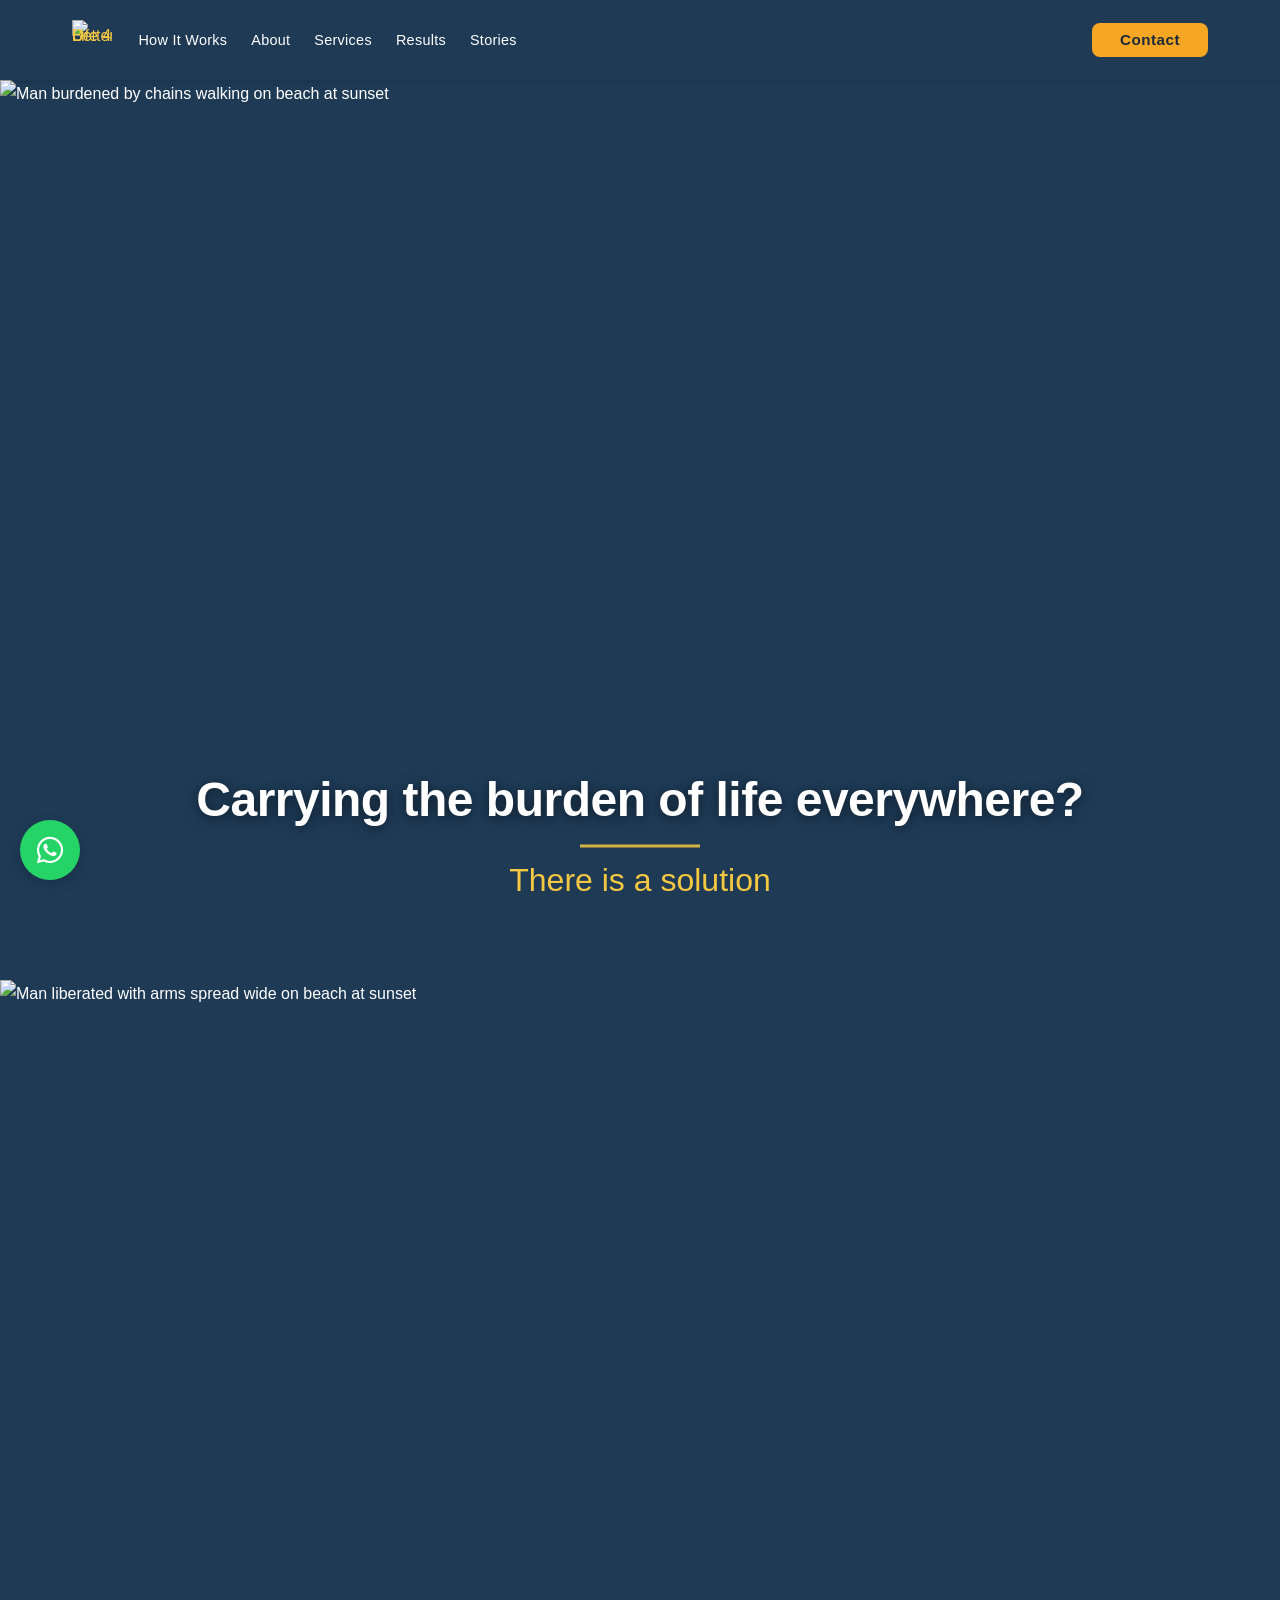
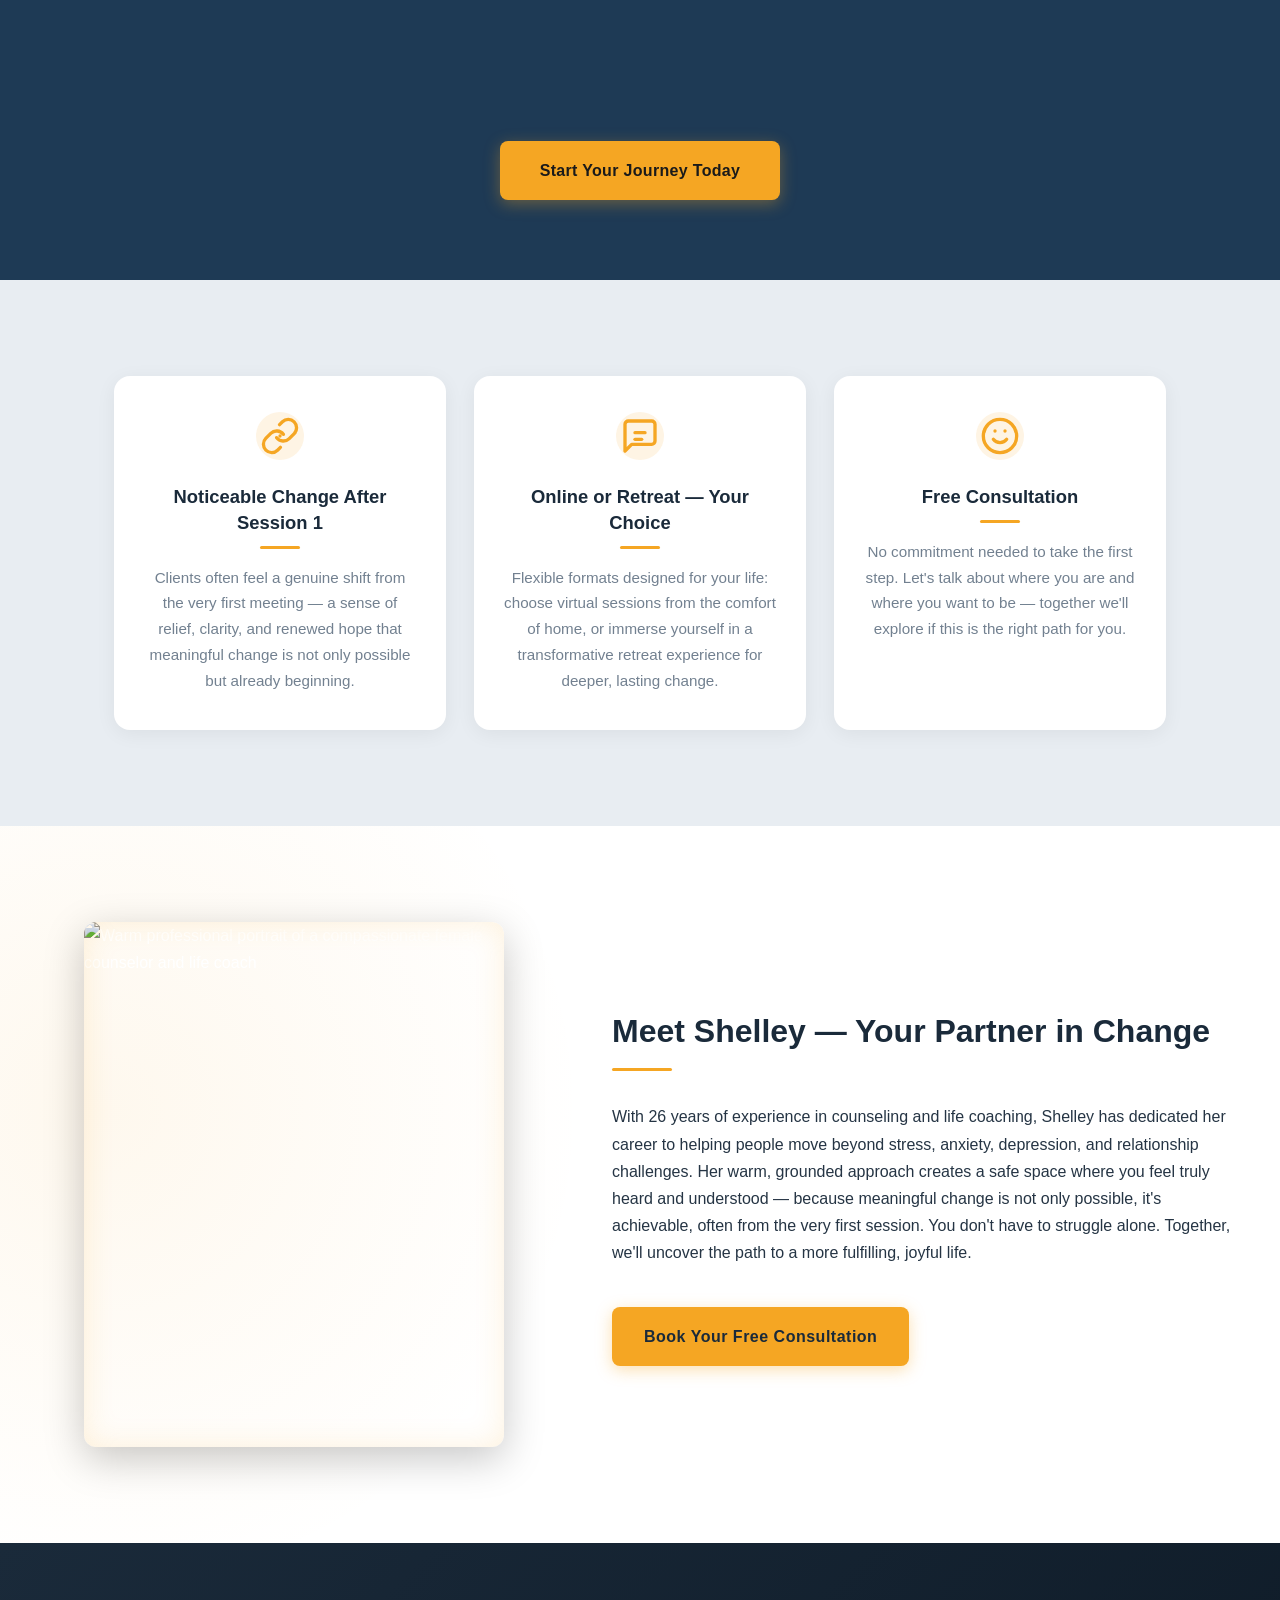
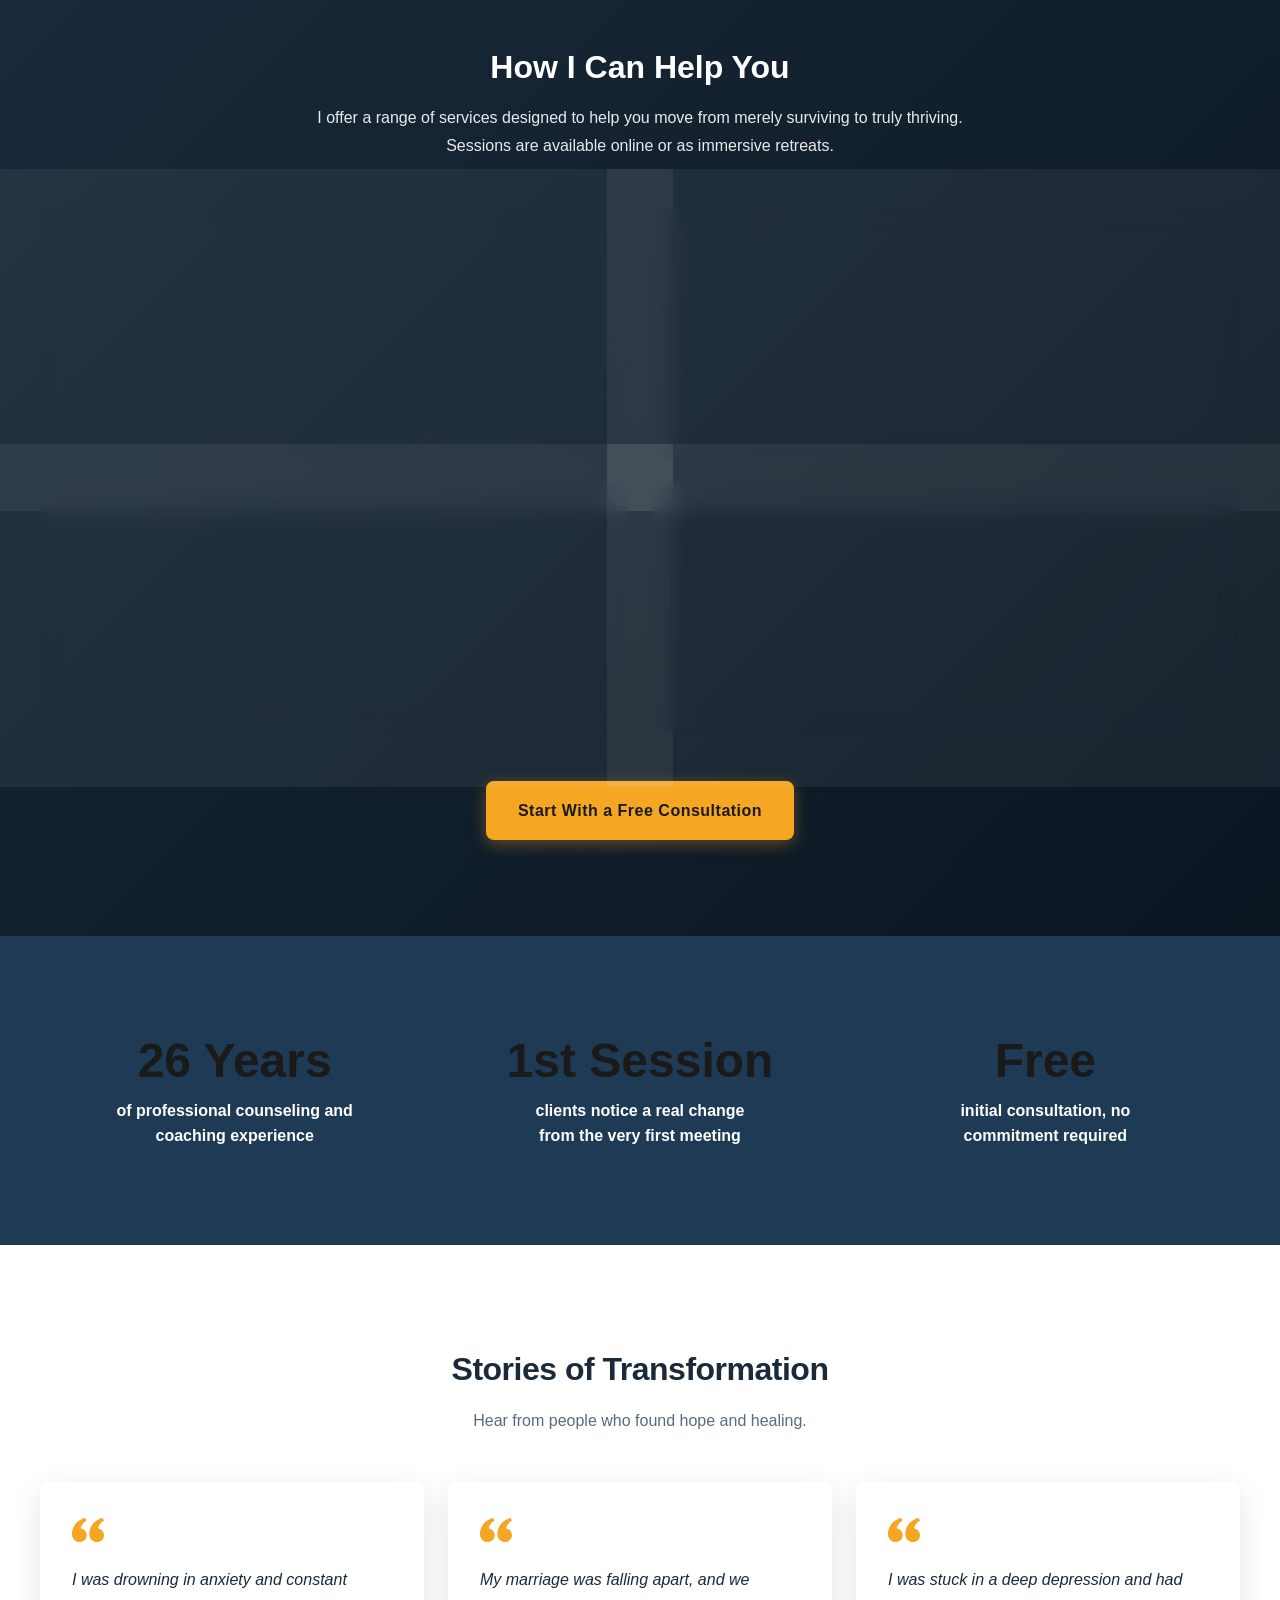
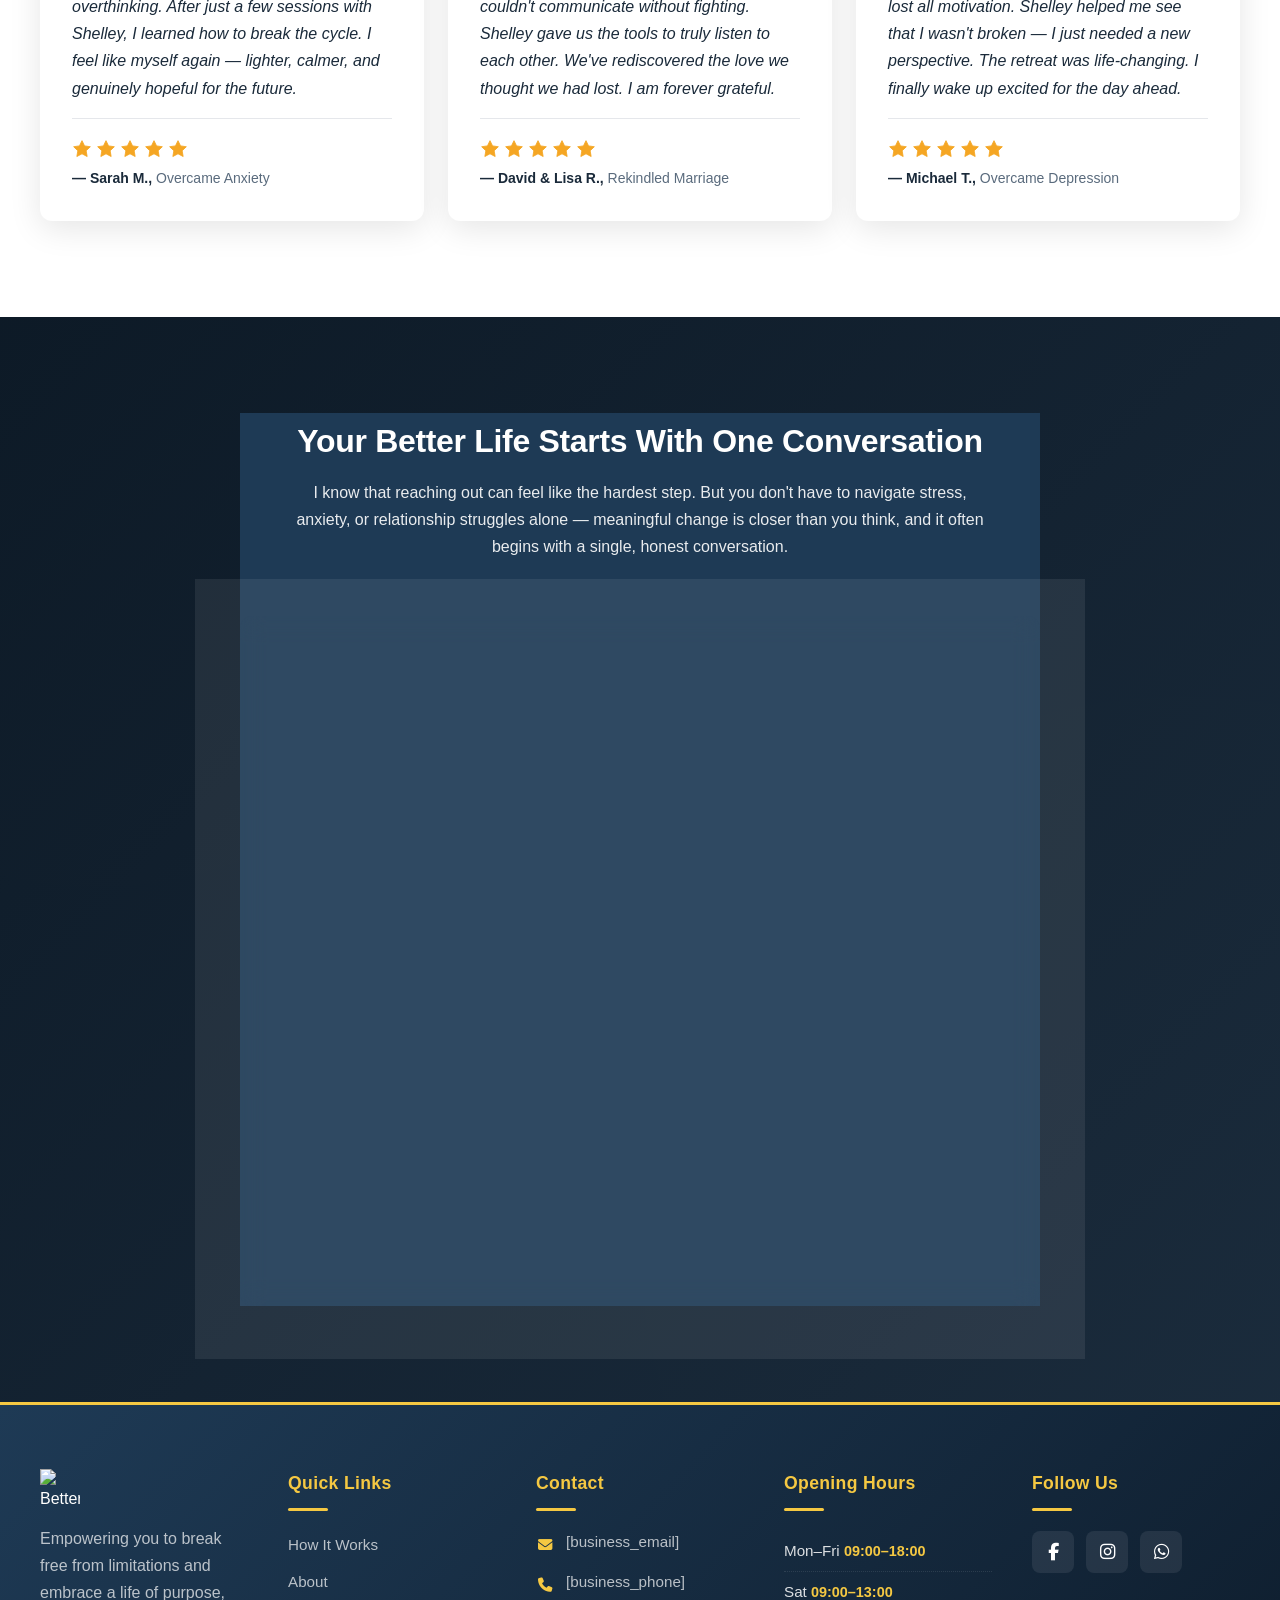
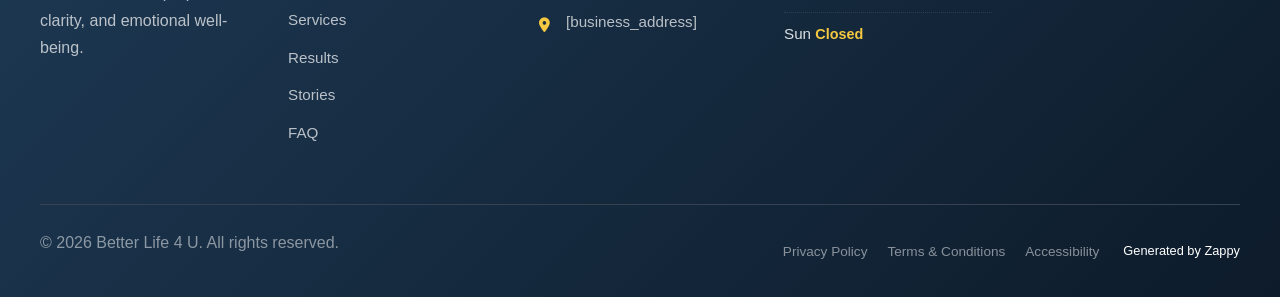
==== commit a18626e5: "Background sync: Progressive GitHub Sync" ====
--- a/public/index.html
+++ b/public/index.html
@@ -1,6 +1,4 @@
-<!DOCTYPE html>
-<html lang="en">
-<head>
+<!DOCTYPE html><html lang="en"><head>
     <meta charset="UTF-8">
     <meta name="viewport" content="width=device-width, initial-scale=1.0">
     <meta name="robots" content="index, follow">
@@ -235,7 +233,6 @@
   
   
   
-  <link rel="stylesheet" href="https://cdnjs.cloudflare.com/ajax/libs/font-awesome/6.4.0/css/all.min.css">
   <link rel="stylesheet" href="https://fonts.googleapis.com/css2?family=Montserrat:wght@400;500;600;700&amp;family=Open+Sans:wght@400;500;600;700&amp;family=Dancing+Script:wght@400;600;700&amp;display=swap">
   <link rel="preconnect" href="https://fonts.googleapis.com">
   <link rel="preconnect" href="https://fonts.gstatic.com" crossorigin="">
@@ -257,10 +254,16 @@
     <link rel="apple-touch-icon" href="/assets/apple-touch-icon.png">
     <!-- Cookie Consent -->
     <link rel="stylesheet" href="https://cdn.jsdelivr.net/npm/vanilla-cookieconsent@3/dist/cookieconsent.css">
-    <script src="https://cdn.jsdelivr.net/npm/vanilla-cookieconsent@3/dist/cookieconsent.umd.js"></script>
+    
     <!-- Mickidum Accessibility Toolbar -->
-    <script src="https://cdn.jsdelivr.net/gh/mickidum/acc_toolbar/acctoolbar/acctoolbar.min.js"></script>
-    <link rel="stylesheet" href="/styles.css">
+    
+    <style id="zappy-critical-above-fold-css">
+html{box-sizing:border-box;-webkit-text-size-adjust:100%}*,*::before,*::after{box-sizing:inherit}body{margin:0;min-width:320px;overflow-x:clip}img,svg,video{max-width:100%;height:auto}main{display:block}.container{width:min(100% - 32px,1200px);margin-inline:auto}.navbar,nav.navbar,header .navbar,header[role="banner"]{position:relative;z-index:1000;width:100%}.nav-container,.navbar .container{display:flex;align-items:center;justify-content:space-between;min-height:64px}.logo,.logo-link img{display:block;width:35px;height:35px;object-fit:contain}.nav-menu,#navMenu{list-style:none}.fa,.fas,.far,.fab,.fa-solid,.fa-regular,.fa-brands{display:inline-block;min-width:1em;text-align:center}html:not(#zappy-noop)[data-zappy-site-type="ecommerce"] .phone-header-btn,html:not(#zappy-noop) .navbar:has(.nav-ecommerce-icons)>.phone-header-btn{display:none!important;visibility:hidden!important;width:0!important;height:0!important;pointer-events:none!important}.hero-section,.index-hero-section,section[class*="hero"]{position:relative;overflow:hidden;min-height:560px}.hero-bg-wrapper,.hero-bg-image,section[class*="hero"] [class*="hero-bg"]{position:absolute;inset:0;width:100%;height:100%}.hero-bg-wrapper img,.hero-bg-image img,section[class*="hero"] [data-hero-bg],section[class*="hero"] img[data-hero-background="true"]{width:100%!important;height:100%!important;object-fit:cover!important;display:block}.hero-content,section[class*="hero"] .container{position:relative;z-index:2}@media(max-width:768px){:root{--header-height:72px;--total-header-height:72px;--zappy-mobile-menu-top:72px}html[data-zappy-site-type="ecommerce"] body{padding-top:var(--total-header-height,72px)}html[data-zappy-site-type="ecommerce"] body>nav.navbar,html[data-zappy-site-type="ecommerce"] body>.navbar:not(.zappy-catalog-menu){position:fixed!important;top:0;left:0;right:0;z-index:100000;width:100%;margin-bottom:0}.zappy-catalog-menu{position:fixed;top:var(--header-height,72px);left:0;right:0;z-index:99999}.nav-container,.navbar .container{min-height:60px}.nav-menu,#navMenu{max-width:100vw;overflow-x:hidden}.hero-section,.index-hero-section,section[class*="hero"]{min-height:100svh}.hero-bg-wrapper,.hero-bg-image,.hero-scrim{min-height:100svh}}
+</style>
+    <link rel="preload" href="/styles.css" as="style">
+    <link rel="stylesheet" href="/styles.css" media="print" onload="this.media='all'">
+    <noscript><link rel="stylesheet" href="/styles.css"></noscript>
+    
     <script>window.ZAPPY_WEBSITE_ID = "bd32034d-4b50-4065-bdd2-ed6d8e05fc1b"; window.ZAPPY_API_BASE = "https://api.zappy5.com";</script>
     <link rel="preload" as="image" href="/assets/site-home-hero-hero-image-2-1783567400034-zaicko.webp?v=1783567402960" fetchpriority="high">
 
@@ -269,7 +272,7 @@
       /* Base styles for dropdown submenus - parent must be positioned */
       .nav-menu li:has(.sub-menu), nav li:has(.sub-menu), .navbar li:has(.sub-menu), #navMenu li:has(.sub-menu) { position: relative; }
       /* Submenu base - hidden by default */
-      .nav-menu .sub-menu, nav .sub-menu, .navbar .sub-menu, #navMenu .sub-menu { display: block !important; position: absolute !important; top: 100%; left: 0; min-width: 220px; background: white; border-radius: 8px; box-shadow: 0 8px 25px rgba(0,0,0,0.15); padding: 8px 0; opacity: 0; visibility: hidden; transform: translateY(10px); transition: all 0.3s ease; z-index: 1000; list-style: none; pointer-events: none; }
+      .nav-menu .sub-menu, nav .sub-menu, .navbar .sub-menu, #navMenu .sub-menu { display: block !important; position: absolute !important; top: 100%; left: 0; min-width: 220px; border-radius: 8px; box-shadow: 0 8px 25px rgba(0,0,0,0.15); padding: 8px 0; opacity: 0; visibility: hidden; transform: translateY(10px); transition: all 0.3s ease; z-index: 1000; list-style: none; pointer-events: none; }
       /* CRITICAL: Desktop hover styles to show dropdown */
       .nav-menu li:hover > .sub-menu, nav li:hover > .sub-menu, .navbar li:hover > .sub-menu, #navMenu li:hover > .sub-menu { opacity: 1 !important; visibility: visible !important; transform: translateY(0) !important; pointer-events: auto !important; }
       /* Submenu item styling */
@@ -371,10 +374,10 @@
 
   <div class="nav-container">
     <div class="nav-brand">
-      <a href="/" class="logo-link"><img class="logo" src="/assets/site-home-image-1.webp" alt="Better Life 4 U"></a>
-    </div>
-    
-    <ul class="nav-menu" id="navMenu"><li><a href="#features">How It Works</a></li><li><a href="#about">About</a></li><li><a href="#services">Services</a></li><li><a href="#stats">Results</a></li><li><a href="#testimonials">Stories</a></li><li><a href="#faq">FAQ</a></li><li class="mobile-contact-link nav-cta-mobile-item"><a href="#final-cta" class="nav-cta-btn">Contact</a></li></ul>
+      <a href="/" class="logo-link"><img class="logo" src="/assets/site-home-image-1.webp" alt="Better Life 4 U" decoding="async" width="35" height="35"></a>
+    </div>
+    
+    <ul class="nav-menu" id="navMenu"><li><a href="#features">How It Works</a></li><li><a href="#about">About</a></li><li><a href="#services">Services</a></li><li><a href="#stats">Results</a></li><li><a href="#testimonials">Stories</a></li><li class="mobile-contact-link nav-cta-mobile-item"><a href="#final-cta" class="nav-cta-btn">Contact</a></li></ul>
     
     <div class="nav-cta-container">
       <a href="#final-cta" class="nav-cta-btn">Contact</a>
@@ -843,15 +846,15 @@
   <div class="home-hero-section__panels">
     <!-- Top Panel: Burden -->
     <div class="home-hero-section__panel home-hero-section__panel--top">
-      <div data-zappy-zoom-wrapper="true" data-element-id="img-1783547711927-z2putjg7n" data-element-type="image" data-zappy-zoom-wrapper-width-mode="full" style="position: absolute !important; top: 0px !important; left: 0px !important; width: 100% !important; height: 100% !important; max-width: none !important; margin-left: 0px !important; margin-right: 0px !important; z-index: 1 !important; overflow: hidden !important;" data-zappy-zoom-clip="true" data-zappy-wrapper-margins-applied="true" data-zappy-zoom-wrapper-align="center" data-zappy-zoom-wrapper-width="1206px" data-zappy-zoom-wrapper-height="600px"><img loading="eager" fetchpriority="high" decoding="async" data-hero-bg="true" data-placeholder="home-hero-hero-bg-1" data-context="Man in a grey hoodie and dark jeans walking hunched forward on a sandy beach at golden-hour sunset, dragging four heavy iron chains behind him that connect to four torn-edge vignette bubbles showing scenes of conflict: a couple arguing, a man in panic, a person with head in hands at a desk, and a person curled up alone in a dark room.. Composition: Full-body side profile, eye-level, subject walking from END to START of frame with chains trailing to END side. Framing: Full-bleed, subject positioned at START third, chain vignettes occupying END two-thirds, ocean and dramatic cloudy sunset sky filling the upper background. Background: Golden-hour ocean beach with dramatic cloud-streaked sky, warm amber and grey tones. Treatment: full-bleed background" data-treatment="full-bleed background" data-dominant-color="#7a6040" data-aspect-ratio="9:16" width="675" height="1200" src="/assets/site-home-hero-hero-image-2-1783567400034-zaicko.webp?v=1783567402960" alt="Man burdened by chains walking on beach at sunset" class="home-hero-section__bg-img" data-hero-background="true" data-element-type="image" data-element-id="img-1783547711927-z2putjg7n" style="object-position: 50% 50%; object-fit: cover; width: 100%; height: 100%; margin: 0px !important; position: absolute !important; left: -24% !important; top: -482.24% !important; max-width: none !important; max-height: none !important; display: block !important;" data-zappy-zoom="1.8" data-zappy-original-width="1206" data-zappy-original-height="600"></div>
+      <div data-zappy-zoom-wrapper="true" data-element-id="img-1783547711927-z2putjg7n" data-element-type="image" data-zappy-zoom-wrapper-width-mode="full" style="position: absolute !important; top: 0px !important; left: 0px !important; width: 100% !important; height: 100% !important; max-width: none !important; margin-left: 0px !important; margin-right: 0px !important; z-index: 1 !important; overflow: hidden !important;" data-zappy-zoom-clip="true" data-zappy-wrapper-margins-applied="true" data-zappy-zoom-wrapper-align="center" data-zappy-zoom-wrapper-width="1206px" data-zappy-zoom-wrapper-height="600px"><img loading="eager" fetchpriority="high" data-hero-bg="true" data-placeholder="home-hero-hero-bg-1" data-context="Man in a grey hoodie and dark jeans walking hunched forward on a sandy beach at golden-hour sunset, dragging four heavy iron chains behind him that connect to four torn-edge vignette bubbles showing scenes of conflict: a couple arguing, a man in panic, a person with head in hands at a desk, and a person curled up alone in a dark room.. Composition: Full-body side profile, eye-level, subject walking from END to START of frame with chains trailing to END side. Framing: Full-bleed, subject positioned at START third, chain vignettes occupying END two-thirds, ocean and dramatic cloudy sunset sky filling the upper background. Background: Golden-hour ocean beach with dramatic cloud-streaked sky, warm amber and grey tones. Treatment: full-bleed background" data-treatment="full-bleed background" data-dominant-color="#7a6040" data-aspect-ratio="9:16" width="675" height="1200" src="/assets/site-home-hero-hero-image-2-1783567400034-zaicko.webp?v=1783567402960" alt="Man burdened by chains walking on beach at sunset" class="home-hero-section__bg-img" data-hero-background="true" data-element-type="image" data-element-id="img-1783547711927-z2putjg7n" style="object-position: 50% 50%; object-fit: cover; width: 100%; height: 100%; margin: 0px !important; position: absolute !important; left: -24% !important; top: -482.24% !important; max-width: none !important; max-height: none !important; display: block !important;" data-zappy-zoom="1.8" data-zappy-original-width="1206" data-zappy-original-height="600" decoding="async"></div>
       <div class="home-hero-section__scrim"></div>
       <div class="home-hero-section__text-band">
         <div class="home-hero-section__text-container">
-          <h1 class="home-hero-section__headline" >Carrying the burden of life everywhere?</h1>
+          <h1 class="home-hero-section__headline">Carrying the burden of life everywhere?</h1>
           <div class="home-hero-section__accent-line">
             <svg data-no-icon-edit="true" aria-hidden="true" xmlns="http://www.w3.org/2000/svg" viewBox="0 0 120 4"><line x1="0" y1="2" x2="120" y2="2" stroke="#f5c842" stroke-width="3" stroke-linecap="round"></line></svg>
           </div>
-          <h3 class="home-hero-section__subtitle" ></h3><h3><span class="font-accent">There is a solution</span></h3>
+          <h3 class="home-hero-section__subtitle"></h3><h3><span class="font-accent" style="font-size: 2rem">There is a solution</span></h3>
         </div>
       </div>
     </div>
@@ -900,7 +903,7 @@
   <div class="home-about-section__container">
     <div class="home-about-section__image-col">
       <div class="home-about-section__image-frame">
-        <img loading="lazy" decoding="async" data-placeholder="home-about-inline-tile-1" data-context="Warm professional portrait of a compassionate female counselor and life coach, smiling gently, conveying empathy and confidence, in a calm indoor setting with soft natural light.. Composition: Half-body, eye-level, slight three-quarter angle toward camera. Framing: Off-center to END side, generous negative space on START side for text. Background: Soft warm neutral interior, blurred background. Treatment: drop-shadow" data-treatment="drop-shadow" data-dominant-color="#c8a87a" data-aspect-ratio="4:5" alt="Warm professional portrait of a compassionate female counselor and life coach" width="600" height="750" src="/assets/site-home-service-inline-tile-1-1783567514331-olnzhp.webp">
+        <img loading="lazy" decoding="async" data-placeholder="home-about-inline-tile-1" data-context="Warm professional portrait of a compassionate female counselor and life coach, smiling gently, conveying empathy and confidence, in a calm indoor setting with soft natural light.. Composition: Half-body, eye-level, slight three-quarter angle toward camera. Framing: Off-center to END side, generous negative space on START side for text. Background: Soft warm neutral interior, blurred background. Treatment: drop-shadow" data-treatment="drop-shadow" data-dominant-color="#c8a87a" data-aspect-ratio="4:5" alt="Warm professional portrait of a compassionate female counselor and life coach" width="600" height="750" src="/assets/site-home-service-inline-tile-1-1783567514331-olnzhp.webp" fetchpriority="low">
       </div>
     </div>
     <div class="home-about-section__text-col">
@@ -915,7 +918,7 @@
   <div class="home-services-section__container">
     <div class="home-services-section__header">
       <h2 class="home-services-section__title">How I Can Help You</h2>
-      <p class="home-services-section__subtitle">With 26 years of experience, I offer a range of services designed to help you move from merely surviving to truly thriving. All sessions are available online or as immersive retreats.</p>
+      <p class="home-services-section__subtitle">I offer a range of services designed to help you move from merely surviving to truly thriving. Sessions are available online or as immersive retreats.</p>
     </div>
     <div class="home-services-section__grid">
       <article class="home-services-section__card">
@@ -937,7 +940,7 @@
           <svg xmlns="http://www.w3.org/2000/svg" viewBox="0 0 24 24" fill="none" stroke="currentColor" stroke-width="2" stroke-linecap="round" stroke-linejoin="round" data-element-type="icon" data-icon-type="svg"><circle cx="12" cy="12" r="10"></circle><path d="M12 6v6l4 2"></path></svg>
         </div>
         <h3 class="home-services-section__card-title">Depression &amp; Life Transitions</h3>
-        <p class="home-services-section__card-text">Find your footing again. Navigate major life changes and lift the weight of depression with compassionate, professional guidance.</p>
+        <p class="home-services-section__card-text">Find your footing again. Navigate major life changes and lift the weight of depression with exact technology that will eliminate negative feelings.</p>
       </article>
       <article class="home-services-section__card">
         <div class="home-services-section__card-icon">
@@ -1035,98 +1038,7 @@
     </div>
 </section>
 
-<section data-band-index="6" id="faq" class="home-faq-section" data-layout-spec="Home-faq">
-    <div class="home-faq-section__container">
-        <h2 class="home-faq-section__title">Frequently Asked Questions</h2>
-        <p class="home-faq-section__subtitle">Find answers to common questions about our counseling and life coaching services.</p>
-        
-        <div class="home-faq-section__accordion">
-            <!-- FAQ Item 1 -->
-            <div class="home-faq-section__item">
-                <button class="home-faq-section__question" aria-expanded="false">
-                    <span class="home-faq-section__question-text">How does the free consultation work?</span>
-                    <span class="home-faq-section__icon">
-                        <svg data-element-type="icon" data-icon-type="svg" width="24" height="24" viewBox="0 0 24 24" fill="none" xmlns="http://www.w3.org/2000/svg">
-                            <path d="M12 5V19" stroke="currentColor" stroke-width="2" stroke-linecap="round"></path>
-                            <path d="M5 12H19" stroke="currentColor" stroke-width="2" stroke-linecap="round"></path>
-                        </svg>
-                    </span>
-                </button>
-                <div class="home-faq-section__answer" role="region" hidden="">
-                    <p>Your journey begins with a complimentary, no-obligation consultation. This is a safe, confidential space where we discuss your challenges, goals, and what you hope to achieve. It's an opportunity for us to connect and determine if we're the right fit to work together. You'll leave with clarity and a sense of direction, even from this first conversation.</p>
-                </div>
-            </div>
-            
-            <!-- FAQ Item 2 -->
-            <div class="home-faq-section__item">
-                <button class="home-faq-section__question" aria-expanded="false">
-                    <span class="home-faq-section__question-text">Can I really feel a difference after just one session?</span>
-                    <span class="home-faq-section__icon">
-                        <svg data-element-type="icon" data-icon-type="svg" width="24" height="24" viewBox="0 0 24 24" fill="none" xmlns="http://www.w3.org/2000/svg">
-                            <path d="M12 5V19" stroke="currentColor" stroke-width="2" stroke-linecap="round"></path>
-                            <path d="M5 12H19" stroke="currentColor" stroke-width="2" stroke-linecap="round"></path>
-                        </svg>
-                    </span>
-                </button>
-                <div class="home-faq-section__answer" role="region" hidden="">
-                    <p>Absolutely. With over 26 years of experience, I've seen countless clients experience a significant shift in perspective after just one session. The power of being truly heard and guided by a professional can unlock immediate insights. While deep, lasting change is a journey, that first step often brings profound relief and a renewed sense of hope.</p>
-                </div>
-            </div>
-            
-            <!-- FAQ Item 3 -->
-            <div class="home-faq-section__item">
-                <button class="home-faq-section__question" aria-expanded="false">
-                    <span class="home-faq-section__question-text">Do you offer online sessions?</span>
-                    <span class="home-faq-section__icon">
-                        <svg data-element-type="icon" data-icon-type="svg" width="24" height="24" viewBox="0 0 24 24" fill="none" xmlns="http://www.w3.org/2000/svg">
-                            <path d="M12 5V19" stroke="currentColor" stroke-width="2" stroke-linecap="round"></path>
-                            <path d="M5 12H19" stroke="currentColor" stroke-width="2" stroke-linecap="round"></path>
-                        </svg>
-                    </span>
-                </button>
-                <div class="home-faq-section__answer" role="region" hidden="">
-                    <p>Yes, I offer flexible online sessions so you can receive support from the comfort and privacy of your own home. All you need is a stable internet connection and a quiet space. This allows us to work together no matter where you are, making consistent, transformative care accessible and convenient.</p>
-                </div>
-            </div>
-            
-            <!-- FAQ Item 4 -->
-            <div class="home-faq-section__item">
-                <button class="home-faq-section__question" aria-expanded="false">
-                    <span class="home-faq-section__question-text">What is a retreat experience and who is it for?</span>
-                    <span class="home-faq-section__icon">
-                        <svg data-element-type="icon" data-icon-type="svg" width="24" height="24" viewBox="0 0 24 24" fill="none" xmlns="http://www.w3.org/2000/svg">
-                            <path d="M12 5V19" stroke="currentColor" stroke-width="2" stroke-linecap="round"></path>
-                            <path d="M5 12H19" stroke="currentColor" stroke-width="2" stroke-linecap="round"></path>
-                        </svg>
-                    </span>
-                </button>
-                <div class="home-faq-section__answer" role="region" hidden="">
-                    <p>A retreat is an immersive, intensive experience designed for those ready to make a profound change. Away from daily distractions, we dive deep into the root causes of stress, anxiety, or relationship challenges. It's for anyone who feels they need more than weekly sessions—a dedicated time to reset, heal, and build a new foundation for a more fulfilling life.</p>
-                </div>
-            </div>
-            
-            <!-- FAQ Item 5 -->
-            <div class="home-faq-section__item">
-                <button class="home-faq-section__question" aria-expanded="false">
-                    <span class="home-faq-section__question-text">How do I get started?</span>
-                    <span class="home-faq-section__icon">
-                        <svg data-element-type="icon" data-icon-type="svg" width="24" height="24" viewBox="0 0 24 24" fill="none" xmlns="http://www.w3.org/2000/svg">
-                            <path d="M12 5V19" stroke="currentColor" stroke-width="2" stroke-linecap="round"></path>
-                            <path d="M5 12H19" stroke="currentColor" stroke-width="2" stroke-linecap="round"></path>
-                        </svg>
-                    </span>
-                </button>
-                <div class="home-faq-section__answer" role="region" hidden="">
-                    <p>Getting started is simple. The first step is reaching out. You can email me directly to schedule your free consultation. There's no pressure and no commitment—just a conversation to explore how I can help you move from merely surviving to truly thriving. I look forward to hearing your story.</p>
-                </div>
-            </div>
-        </div>
-        
-        <div class="home-faq-section__cta-wrapper">
-            <a href="mailto:shelley@a2b-infra.com" class="home-faq-section__cta" style="color: #1A1A1A !important">Email Shelley Today</a>
-        </div>
-    </div>
-</section>
+
 
 <section data-band-index="7" id="final-cta" class="home-final-cta-section" data-layout-spec="Home-final-cta">
   <div class="home-final-cta-section-container">
@@ -1175,7 +1087,7 @@
     <div class="footer-grid">
       <!-- Company Info -->
       <div class="footer-col footer-company-col">
-        <img src="/assets/better-life-4-u-mental-health-life-coaching-logo.webp" alt="Better Life 4 U" class="logo">
+        <img src="/assets/better-life-4-u-mental-health-life-coaching-logo.webp" alt="Better Life 4 U" class="logo" decoding="async" width="35" height="35">
         <p class="footer-tagline">Empowering you to break free from limitations and embrace a life of purpose, clarity, and emotional well-being.</p>
       </div>
 
@@ -1254,6 +1166,10 @@
   <div data-integration="accessibility:toolbar"></div>
 
     <script src="/script.js"></script>
+
+    <script id="zappy-font-awesome-loader">
+(function(){if(window.__zappyFontAwesomeLoader)return;window.__zappyFontAwesomeLoader=true;var href='https://cdnjs.cloudflare.com/ajax/libs/font-awesome/6.4.0/css/all.min.css';function load(){if(document.querySelector('link[href*="font-awesome"][href*="all.min.css"]'))return;var l=document.createElement('link');l.rel='stylesheet';l.href=href;l.crossOrigin='anonymous';l.referrerPolicy='no-referrer';document.head.appendChild(l);}function schedule(){if('requestIdleCallback'in window){requestIdleCallback(load,{timeout:5000});}else{setTimeout(load,3500);}}['pointerdown','keydown','touchstart','mouseover'].forEach(function(evt){window.addEventListener(evt,load,{once:true,passive:true});});schedule();})();
+</script>
 
     <script id="zappy-mobile-submenu-script">
     (function() {
@@ -1307,5 +1223,4 @@
     </script>
 
     
-</body>
-</html>+</body></html>
--- a/styles.css
+++ b/styles.css
@@ -4609,6 +4609,133 @@
 ._access-icon {
   display: flex !important;
 }
+
+:root {
+  --bg-dark: #1e3a55;
+  --background: #e8edf2;
+  --backgroundDark: #1e3a55;
+  --nav-bg: #1e3a55;
+  --text-light: #ffffff;
+  --text-dark: var(--secondary-color, var(--secondary, #1a2a3a));
+  --text-muted: #5a6b7d;
+}
+
+body {
+  background-color: #e8edf2;
+}
+
+.home-hero-section {
+  background-color: #1e3a55 !important;
+}
+
+.home-stats-section {
+  background-color: #1e3a55 !important;
+}
+
+.home-final-cta-section-container {
+  background-color: #1e3a55 !important;
+}
+
+.home-hero-section__scrim {
+  background: linear-gradient(to bottom, rgba(30, 58, 85, 0.7), rgba(30, 58, 85, 0.95)) !important;
+}
+
+.home-hero-section__scrim--light {
+  background: linear-gradient(to bottom, rgba(30, 58, 85, 0.4), rgba(30, 58, 85, 0.85)) !important;
+}
+
+.site-footer {
+  background-color: #1e3a55 !important;
+}
+
+.home-features-section {
+  background-color: #e8edf2 !important;
+}
+
+.home-about-section {
+  background-color: #ffffff !important;
+}
+
+.home-services-section {
+  background-color: #e8edf2 !important;
+}
+
+.home-testimonials-section {
+  background-color: #ffffff !important;
+}
+
+.home-faq-section {
+  background-color: #e8edf2 !important;
+}
+
+.home-final-cta-section-bg-overlay {
+  background-color: rgba(30, 58, 85, 0.85) !important;
+}
+/* zappy-self-heal */
+:root { --backgroundDark: #1e3a55 !important; }
+
+/* zappy-self-heal */
+html body :root { --backgroundDark: #1e3a55 !important; }
+
+
+.home-features-section__container {
+  grid-template-columns: repeat(3, 1fr) !important;
+  align-items: stretch !important;
+  gap: 28px !important;
+  margin: 0 auto !important;
+  max-width: 1100px !important;
+  padding: 0 24px !important;
+}
+
+.home-features-section__card {
+  display: flex !important;
+  flex-direction: column !important;
+  align-items: center !important;
+  text-align: center !important;
+  padding: 36px 28px !important;
+  border-radius: 16px !important;
+  background-color: #ffffff !important;
+  box-shadow: 0 4px 20px rgba(0,0,0,0.06) !important;
+  height: 100% !important;
+  transition: transform 0.3s ease, box-shadow 0.3s ease !important;
+}
+
+.home-features-section__card:hover {
+  transform: translateY(-4px) !important;
+  box-shadow: 0 8px 30px rgba(0,0,0,0.10) !important;
+}
+
+.home-features-section__icon-wrapper {
+  margin-bottom: 16px !important;
+  color: var(--primary-color, var(--primary, #f5a623)) !important;
+}
+
+.home-features-section__icon-wrapper svg {
+  width: 40px !important;
+  height: 40px !important;
+}
+
+.home-features-section__card-title {
+  font-size: 1.15rem !important;
+  font-weight: 700 !important;
+  color: var(--secondary-color, var(--secondary, #1a2a3a)) !important;
+  margin-bottom: 10px !important;
+}
+
+.home-features-section__accent-line {
+  width: 40px !important;
+  height: 3px !important;
+  background-color: var(--primary-color, var(--primary, #f5a623)) !important;
+  margin: 0 auto 16px auto !important;
+  border-radius: 2px !important;
+}
+
+.home-features-section__card-text {
+  color: #5a6b7d !important;
+  line-height: 1.7 !important;
+  font-size: 0.95rem !important;
+  margin: 0 !important;
+}
 /* mobile-submenu-overflow-fix */
 @media (max-width: 768px) {
   .navbar .sub-menu.mobile-expanded,
@@ -4632,6 +4759,63 @@
   .zappy-products-dropdown .sub-menu a {
     white-space: normal !important;
   }
+}
+
+
+/* ZAPPY_ANNOUNCEMENT_HEADER_OFFSET_CSS_V1 */
+body:has(.zappy-announcement-bar) nav.navbar:not(.zappy-catalog-menu),
+body:has(.zappy-announcement-bar) header.navbar,
+body:has(.zappy-announcement-bar) .navbar:not(.zappy-catalog-menu):not(.mobile-search-panel) {
+  top: var(--zappy-announcement-height, 40px) !important;
+  /* Transparent nav over body padding-top paints the page cream/gray as a
+     strip under the announcement before hero content fills that band.
+     Seed an opaque nav fallback; scroll/theme CSS can still override. */
+  background-color: var(--nav-bg, rgba(32, 26, 46, 0.94));
+}
+
+
+/* ZAPPY_MOBILE_CATEGORIES_SUBMENU_CSS_V1 */
+.mobile-categories-submenu { display: none !important; }
+.mobile-categories-submenu.active { display: block !important; }
+
+
+/* ZAPPY_CONTENT_ALIGNMENT_FIRST_PAINT_CSS_V1 */
+[data-zappy-content-align] {
+  display: flex !important;
+  flex-direction: column !important;
+}
+[data-zappy-content-align^="top-"] { justify-content: flex-start !important; }
+[data-zappy-content-align^="upper-"],
+[data-zappy-content-align^="center-"],
+[data-zappy-content-align^="lower-"] { justify-content: center !important; }
+[data-zappy-content-align^="bottom-"] { justify-content: flex-end !important; }
+[data-zappy-content-align$="-left"],
+[data-zappy-content-align$="-mid-left"] {
+  align-items: flex-start !important;
+  text-align: start !important;
+}
+[data-zappy-content-align$="-center"] {
+  align-items: center !important;
+  text-align: center !important;
+}
+[data-zappy-content-align$="-right"],
+[data-zappy-content-align$="-mid-right"] {
+  align-items: flex-end !important;
+  text-align: end !important;
+}
+[data-zappy-content-align] [data-zappy-align-target] {
+  margin-left: auto;
+  margin-right: auto;
+}
+[data-zappy-content-align$="-center"] [data-zappy-align-target],
+[data-zappy-content-align$="-center"] [data-zappy-align-target] > * {
+  text-align: center !important;
+}
+
+
+/* ZAPPY_PRODUCT_BREADCRUMB_MOBILE_HIDE_CSS_V1 */
+@media (max-width: 768px) {
+  .product-breadcrumb { display: none !important; }
 }
 
 
@@ -5408,13 +5592,29 @@
   .navbar .nav-menu.active > li.zappy-products-dropdown > a,
   nav.navbar .nav-menu.active > li.zappy-products-dropdown > a,
   #navMenu.active > li.zappy-products-dropdown > a,
-  .nav-menu.open > li.zappy-products-dropdown > a {
+  .nav-menu.open > li.zappy-products-dropdown > a,
+  .navbar .nav-menu.active > li:has(> .sub-menu) > a,
+  nav.navbar .nav-menu.active > li:has(> .sub-menu) > a,
+  #navMenu.active > li:has(> .sub-menu) > a,
+  .nav-menu.open > li:has(> .sub-menu) > a,
+  .navbar .nav-menu.active > li.menu-item-has-children > a,
+  nav.navbar .nav-menu.active > li.menu-item-has-children > a,
+  #navMenu.active > li.menu-item-has-children > a,
+  .nav-menu.open > li.menu-item-has-children > a {
     padding-right: 56px !important;
   }
   html[dir="rtl"] .navbar .nav-menu.active > li.zappy-products-dropdown > a,
   html[dir="rtl"] nav.navbar .nav-menu.active > li.zappy-products-dropdown > a,
   html[dir="rtl"] #navMenu.active > li.zappy-products-dropdown > a,
-  html[dir="rtl"] .nav-menu.open > li.zappy-products-dropdown > a {
+  html[dir="rtl"] .nav-menu.open > li.zappy-products-dropdown > a,
+  html[dir="rtl"] .navbar .nav-menu.active > li:has(> .sub-menu) > a,
+  html[dir="rtl"] nav.navbar .nav-menu.active > li:has(> .sub-menu) > a,
+  html[dir="rtl"] #navMenu.active > li:has(> .sub-menu) > a,
+  html[dir="rtl"] .nav-menu.open > li:has(> .sub-menu) > a,
+  html[dir="rtl"] .navbar .nav-menu.active > li.menu-item-has-children > a,
+  html[dir="rtl"] nav.navbar .nav-menu.active > li.menu-item-has-children > a,
+  html[dir="rtl"] #navMenu.active > li.menu-item-has-children > a,
+  html[dir="rtl"] .nav-menu.open > li.menu-item-has-children > a {
     padding-right: 16px !important;
     padding-left: 56px !important;
   }
--- a/styles.css
+++ b/styles.css
@@ -4609,6 +4609,133 @@
 ._access-icon {
   display: flex !important;
 }
+
+:root {
+  --bg-dark: #1e3a55;
+  --background: #e8edf2;
+  --backgroundDark: #1e3a55;
+  --nav-bg: #1e3a55;
+  --text-light: #ffffff;
+  --text-dark: var(--secondary-color, var(--secondary, #1a2a3a));
+  --text-muted: #5a6b7d;
+}
+
+body {
+  background-color: #e8edf2;
+}
+
+.home-hero-section {
+  background-color: #1e3a55 !important;
+}
+
+.home-stats-section {
+  background-color: #1e3a55 !important;
+}
+
+.home-final-cta-section-container {
+  background-color: #1e3a55 !important;
+}
+
+.home-hero-section__scrim {
+  background: linear-gradient(to bottom, rgba(30, 58, 85, 0.7), rgba(30, 58, 85, 0.95)) !important;
+}
+
+.home-hero-section__scrim--light {
+  background: linear-gradient(to bottom, rgba(30, 58, 85, 0.4), rgba(30, 58, 85, 0.85)) !important;
+}
+
+.site-footer {
+  background-color: #1e3a55 !important;
+}
+
+.home-features-section {
+  background-color: #e8edf2 !important;
+}
+
+.home-about-section {
+  background-color: #ffffff !important;
+}
+
+.home-services-section {
+  background-color: #e8edf2 !important;
+}
+
+.home-testimonials-section {
+  background-color: #ffffff !important;
+}
+
+.home-faq-section {
+  background-color: #e8edf2 !important;
+}
+
+.home-final-cta-section-bg-overlay {
+  background-color: rgba(30, 58, 85, 0.85) !important;
+}
+/* zappy-self-heal */
+:root { --backgroundDark: #1e3a55 !important; }
+
+/* zappy-self-heal */
+html body :root { --backgroundDark: #1e3a55 !important; }
+
+
+.home-features-section__container {
+  grid-template-columns: repeat(3, 1fr) !important;
+  align-items: stretch !important;
+  gap: 28px !important;
+  margin: 0 auto !important;
+  max-width: 1100px !important;
+  padding: 0 24px !important;
+}
+
+.home-features-section__card {
+  display: flex !important;
+  flex-direction: column !important;
+  align-items: center !important;
+  text-align: center !important;
+  padding: 36px 28px !important;
+  border-radius: 16px !important;
+  background-color: #ffffff !important;
+  box-shadow: 0 4px 20px rgba(0,0,0,0.06) !important;
+  height: 100% !important;
+  transition: transform 0.3s ease, box-shadow 0.3s ease !important;
+}
+
+.home-features-section__card:hover {
+  transform: translateY(-4px) !important;
+  box-shadow: 0 8px 30px rgba(0,0,0,0.10) !important;
+}
+
+.home-features-section__icon-wrapper {
+  margin-bottom: 16px !important;
+  color: var(--primary-color, var(--primary, #f5a623)) !important;
+}
+
+.home-features-section__icon-wrapper svg {
+  width: 40px !important;
+  height: 40px !important;
+}
+
+.home-features-section__card-title {
+  font-size: 1.15rem !important;
+  font-weight: 700 !important;
+  color: var(--secondary-color, var(--secondary, #1a2a3a)) !important;
+  margin-bottom: 10px !important;
+}
+
+.home-features-section__accent-line {
+  width: 40px !important;
+  height: 3px !important;
+  background-color: var(--primary-color, var(--primary, #f5a623)) !important;
+  margin: 0 auto 16px auto !important;
+  border-radius: 2px !important;
+}
+
+.home-features-section__card-text {
+  color: #5a6b7d !important;
+  line-height: 1.7 !important;
+  font-size: 0.95rem !important;
+  margin: 0 !important;
+}
 /* mobile-submenu-overflow-fix */
 @media (max-width: 768px) {
   .navbar .sub-menu.mobile-expanded,
@@ -4632,6 +4759,63 @@
   .zappy-products-dropdown .sub-menu a {
     white-space: normal !important;
   }
+}
+
+
+/* ZAPPY_ANNOUNCEMENT_HEADER_OFFSET_CSS_V1 */
+body:has(.zappy-announcement-bar) nav.navbar:not(.zappy-catalog-menu),
+body:has(.zappy-announcement-bar) header.navbar,
+body:has(.zappy-announcement-bar) .navbar:not(.zappy-catalog-menu):not(.mobile-search-panel) {
+  top: var(--zappy-announcement-height, 40px) !important;
+  /* Transparent nav over body padding-top paints the page cream/gray as a
+     strip under the announcement before hero content fills that band.
+     Seed an opaque nav fallback; scroll/theme CSS can still override. */
+  background-color: var(--nav-bg, rgba(32, 26, 46, 0.94));
+}
+
+
+/* ZAPPY_MOBILE_CATEGORIES_SUBMENU_CSS_V1 */
+.mobile-categories-submenu { display: none !important; }
+.mobile-categories-submenu.active { display: block !important; }
+
+
+/* ZAPPY_CONTENT_ALIGNMENT_FIRST_PAINT_CSS_V1 */
+[data-zappy-content-align] {
+  display: flex !important;
+  flex-direction: column !important;
+}
+[data-zappy-content-align^="top-"] { justify-content: flex-start !important; }
+[data-zappy-content-align^="upper-"],
+[data-zappy-content-align^="center-"],
+[data-zappy-content-align^="lower-"] { justify-content: center !important; }
+[data-zappy-content-align^="bottom-"] { justify-content: flex-end !important; }
+[data-zappy-content-align$="-left"],
+[data-zappy-content-align$="-mid-left"] {
+  align-items: flex-start !important;
+  text-align: start !important;
+}
+[data-zappy-content-align$="-center"] {
+  align-items: center !important;
+  text-align: center !important;
+}
+[data-zappy-content-align$="-right"],
+[data-zappy-content-align$="-mid-right"] {
+  align-items: flex-end !important;
+  text-align: end !important;
+}
+[data-zappy-content-align] [data-zappy-align-target] {
+  margin-left: auto;
+  margin-right: auto;
+}
+[data-zappy-content-align$="-center"] [data-zappy-align-target],
+[data-zappy-content-align$="-center"] [data-zappy-align-target] > * {
+  text-align: center !important;
+}
+
+
+/* ZAPPY_PRODUCT_BREADCRUMB_MOBILE_HIDE_CSS_V1 */
+@media (max-width: 768px) {
+  .product-breadcrumb { display: none !important; }
 }
 
 
@@ -5408,13 +5592,29 @@
   .navbar .nav-menu.active > li.zappy-products-dropdown > a,
   nav.navbar .nav-menu.active > li.zappy-products-dropdown > a,
   #navMenu.active > li.zappy-products-dropdown > a,
-  .nav-menu.open > li.zappy-products-dropdown > a {
+  .nav-menu.open > li.zappy-products-dropdown > a,
+  .navbar .nav-menu.active > li:has(> .sub-menu) > a,
+  nav.navbar .nav-menu.active > li:has(> .sub-menu) > a,
+  #navMenu.active > li:has(> .sub-menu) > a,
+  .nav-menu.open > li:has(> .sub-menu) > a,
+  .navbar .nav-menu.active > li.menu-item-has-children > a,
+  nav.navbar .nav-menu.active > li.menu-item-has-children > a,
+  #navMenu.active > li.menu-item-has-children > a,
+  .nav-menu.open > li.menu-item-has-children > a {
     padding-right: 56px !important;
   }
   html[dir="rtl"] .navbar .nav-menu.active > li.zappy-products-dropdown > a,
   html[dir="rtl"] nav.navbar .nav-menu.active > li.zappy-products-dropdown > a,
   html[dir="rtl"] #navMenu.active > li.zappy-products-dropdown > a,
-  html[dir="rtl"] .nav-menu.open > li.zappy-products-dropdown > a {
+  html[dir="rtl"] .nav-menu.open > li.zappy-products-dropdown > a,
+  html[dir="rtl"] .navbar .nav-menu.active > li:has(> .sub-menu) > a,
+  html[dir="rtl"] nav.navbar .nav-menu.active > li:has(> .sub-menu) > a,
+  html[dir="rtl"] #navMenu.active > li:has(> .sub-menu) > a,
+  html[dir="rtl"] .nav-menu.open > li:has(> .sub-menu) > a,
+  html[dir="rtl"] .navbar .nav-menu.active > li.menu-item-has-children > a,
+  html[dir="rtl"] nav.navbar .nav-menu.active > li.menu-item-has-children > a,
+  html[dir="rtl"] #navMenu.active > li.menu-item-has-children > a,
+  html[dir="rtl"] .nav-menu.open > li.menu-item-has-children > a {
     padding-right: 16px !important;
     padding-left: 56px !important;
   }
--- a/styles.css
+++ b/styles.css
@@ -4609,6 +4609,133 @@
 ._access-icon {
   display: flex !important;
 }
+
+:root {
+  --bg-dark: #1e3a55;
+  --background: #e8edf2;
+  --backgroundDark: #1e3a55;
+  --nav-bg: #1e3a55;
+  --text-light: #ffffff;
+  --text-dark: var(--secondary-color, var(--secondary, #1a2a3a));
+  --text-muted: #5a6b7d;
+}
+
+body {
+  background-color: #e8edf2;
+}
+
+.home-hero-section {
+  background-color: #1e3a55 !important;
+}
+
+.home-stats-section {
+  background-color: #1e3a55 !important;
+}
+
+.home-final-cta-section-container {
+  background-color: #1e3a55 !important;
+}
+
+.home-hero-section__scrim {
+  background: linear-gradient(to bottom, rgba(30, 58, 85, 0.7), rgba(30, 58, 85, 0.95)) !important;
+}
+
+.home-hero-section__scrim--light {
+  background: linear-gradient(to bottom, rgba(30, 58, 85, 0.4), rgba(30, 58, 85, 0.85)) !important;
+}
+
+.site-footer {
+  background-color: #1e3a55 !important;
+}
+
+.home-features-section {
+  background-color: #e8edf2 !important;
+}
+
+.home-about-section {
+  background-color: #ffffff !important;
+}
+
+.home-services-section {
+  background-color: #e8edf2 !important;
+}
+
+.home-testimonials-section {
+  background-color: #ffffff !important;
+}
+
+.home-faq-section {
+  background-color: #e8edf2 !important;
+}
+
+.home-final-cta-section-bg-overlay {
+  background-color: rgba(30, 58, 85, 0.85) !important;
+}
+/* zappy-self-heal */
+:root { --backgroundDark: #1e3a55 !important; }
+
+/* zappy-self-heal */
+html body :root { --backgroundDark: #1e3a55 !important; }
+
+
+.home-features-section__container {
+  grid-template-columns: repeat(3, 1fr) !important;
+  align-items: stretch !important;
+  gap: 28px !important;
+  margin: 0 auto !important;
+  max-width: 1100px !important;
+  padding: 0 24px !important;
+}
+
+.home-features-section__card {
+  display: flex !important;
+  flex-direction: column !important;
+  align-items: center !important;
+  text-align: center !important;
+  padding: 36px 28px !important;
+  border-radius: 16px !important;
+  background-color: #ffffff !important;
+  box-shadow: 0 4px 20px rgba(0,0,0,0.06) !important;
+  height: 100% !important;
+  transition: transform 0.3s ease, box-shadow 0.3s ease !important;
+}
+
+.home-features-section__card:hover {
+  transform: translateY(-4px) !important;
+  box-shadow: 0 8px 30px rgba(0,0,0,0.10) !important;
+}
+
+.home-features-section__icon-wrapper {
+  margin-bottom: 16px !important;
+  color: var(--primary-color, var(--primary, #f5a623)) !important;
+}
+
+.home-features-section__icon-wrapper svg {
+  width: 40px !important;
+  height: 40px !important;
+}
+
+.home-features-section__card-title {
+  font-size: 1.15rem !important;
+  font-weight: 700 !important;
+  color: var(--secondary-color, var(--secondary, #1a2a3a)) !important;
+  margin-bottom: 10px !important;
+}
+
+.home-features-section__accent-line {
+  width: 40px !important;
+  height: 3px !important;
+  background-color: var(--primary-color, var(--primary, #f5a623)) !important;
+  margin: 0 auto 16px auto !important;
+  border-radius: 2px !important;
+}
+
+.home-features-section__card-text {
+  color: #5a6b7d !important;
+  line-height: 1.7 !important;
+  font-size: 0.95rem !important;
+  margin: 0 !important;
+}
 /* mobile-submenu-overflow-fix */
 @media (max-width: 768px) {
   .navbar .sub-menu.mobile-expanded,
@@ -4632,6 +4759,63 @@
   .zappy-products-dropdown .sub-menu a {
     white-space: normal !important;
   }
+}
+
+
+/* ZAPPY_ANNOUNCEMENT_HEADER_OFFSET_CSS_V1 */
+body:has(.zappy-announcement-bar) nav.navbar:not(.zappy-catalog-menu),
+body:has(.zappy-announcement-bar) header.navbar,
+body:has(.zappy-announcement-bar) .navbar:not(.zappy-catalog-menu):not(.mobile-search-panel) {
+  top: var(--zappy-announcement-height, 40px) !important;
+  /* Transparent nav over body padding-top paints the page cream/gray as a
+     strip under the announcement before hero content fills that band.
+     Seed an opaque nav fallback; scroll/theme CSS can still override. */
+  background-color: var(--nav-bg, rgba(32, 26, 46, 0.94));
+}
+
+
+/* ZAPPY_MOBILE_CATEGORIES_SUBMENU_CSS_V1 */
+.mobile-categories-submenu { display: none !important; }
+.mobile-categories-submenu.active { display: block !important; }
+
+
+/* ZAPPY_CONTENT_ALIGNMENT_FIRST_PAINT_CSS_V1 */
+[data-zappy-content-align] {
+  display: flex !important;
+  flex-direction: column !important;
+}
+[data-zappy-content-align^="top-"] { justify-content: flex-start !important; }
+[data-zappy-content-align^="upper-"],
+[data-zappy-content-align^="center-"],
+[data-zappy-content-align^="lower-"] { justify-content: center !important; }
+[data-zappy-content-align^="bottom-"] { justify-content: flex-end !important; }
+[data-zappy-content-align$="-left"],
+[data-zappy-content-align$="-mid-left"] {
+  align-items: flex-start !important;
+  text-align: start !important;
+}
+[data-zappy-content-align$="-center"] {
+  align-items: center !important;
+  text-align: center !important;
+}
+[data-zappy-content-align$="-right"],
+[data-zappy-content-align$="-mid-right"] {
+  align-items: flex-end !important;
+  text-align: end !important;
+}
+[data-zappy-content-align] [data-zappy-align-target] {
+  margin-left: auto;
+  margin-right: auto;
+}
+[data-zappy-content-align$="-center"] [data-zappy-align-target],
+[data-zappy-content-align$="-center"] [data-zappy-align-target] > * {
+  text-align: center !important;
+}
+
+
+/* ZAPPY_PRODUCT_BREADCRUMB_MOBILE_HIDE_CSS_V1 */
+@media (max-width: 768px) {
+  .product-breadcrumb { display: none !important; }
 }
 
 
@@ -5408,13 +5592,29 @@
   .navbar .nav-menu.active > li.zappy-products-dropdown > a,
   nav.navbar .nav-menu.active > li.zappy-products-dropdown > a,
   #navMenu.active > li.zappy-products-dropdown > a,
-  .nav-menu.open > li.zappy-products-dropdown > a {
+  .nav-menu.open > li.zappy-products-dropdown > a,
+  .navbar .nav-menu.active > li:has(> .sub-menu) > a,
+  nav.navbar .nav-menu.active > li:has(> .sub-menu) > a,
+  #navMenu.active > li:has(> .sub-menu) > a,
+  .nav-menu.open > li:has(> .sub-menu) > a,
+  .navbar .nav-menu.active > li.menu-item-has-children > a,
+  nav.navbar .nav-menu.active > li.menu-item-has-children > a,
+  #navMenu.active > li.menu-item-has-children > a,
+  .nav-menu.open > li.menu-item-has-children > a {
     padding-right: 56px !important;
   }
   html[dir="rtl"] .navbar .nav-menu.active > li.zappy-products-dropdown > a,
   html[dir="rtl"] nav.navbar .nav-menu.active > li.zappy-products-dropdown > a,
   html[dir="rtl"] #navMenu.active > li.zappy-products-dropdown > a,
-  html[dir="rtl"] .nav-menu.open > li.zappy-products-dropdown > a {
+  html[dir="rtl"] .nav-menu.open > li.zappy-products-dropdown > a,
+  html[dir="rtl"] .navbar .nav-menu.active > li:has(> .sub-menu) > a,
+  html[dir="rtl"] nav.navbar .nav-menu.active > li:has(> .sub-menu) > a,
+  html[dir="rtl"] #navMenu.active > li:has(> .sub-menu) > a,
+  html[dir="rtl"] .nav-menu.open > li:has(> .sub-menu) > a,
+  html[dir="rtl"] .navbar .nav-menu.active > li.menu-item-has-children > a,
+  html[dir="rtl"] nav.navbar .nav-menu.active > li.menu-item-has-children > a,
+  html[dir="rtl"] #navMenu.active > li.menu-item-has-children > a,
+  html[dir="rtl"] .nav-menu.open > li.menu-item-has-children > a {
     padding-right: 16px !important;
     padding-left: 56px !important;
   }
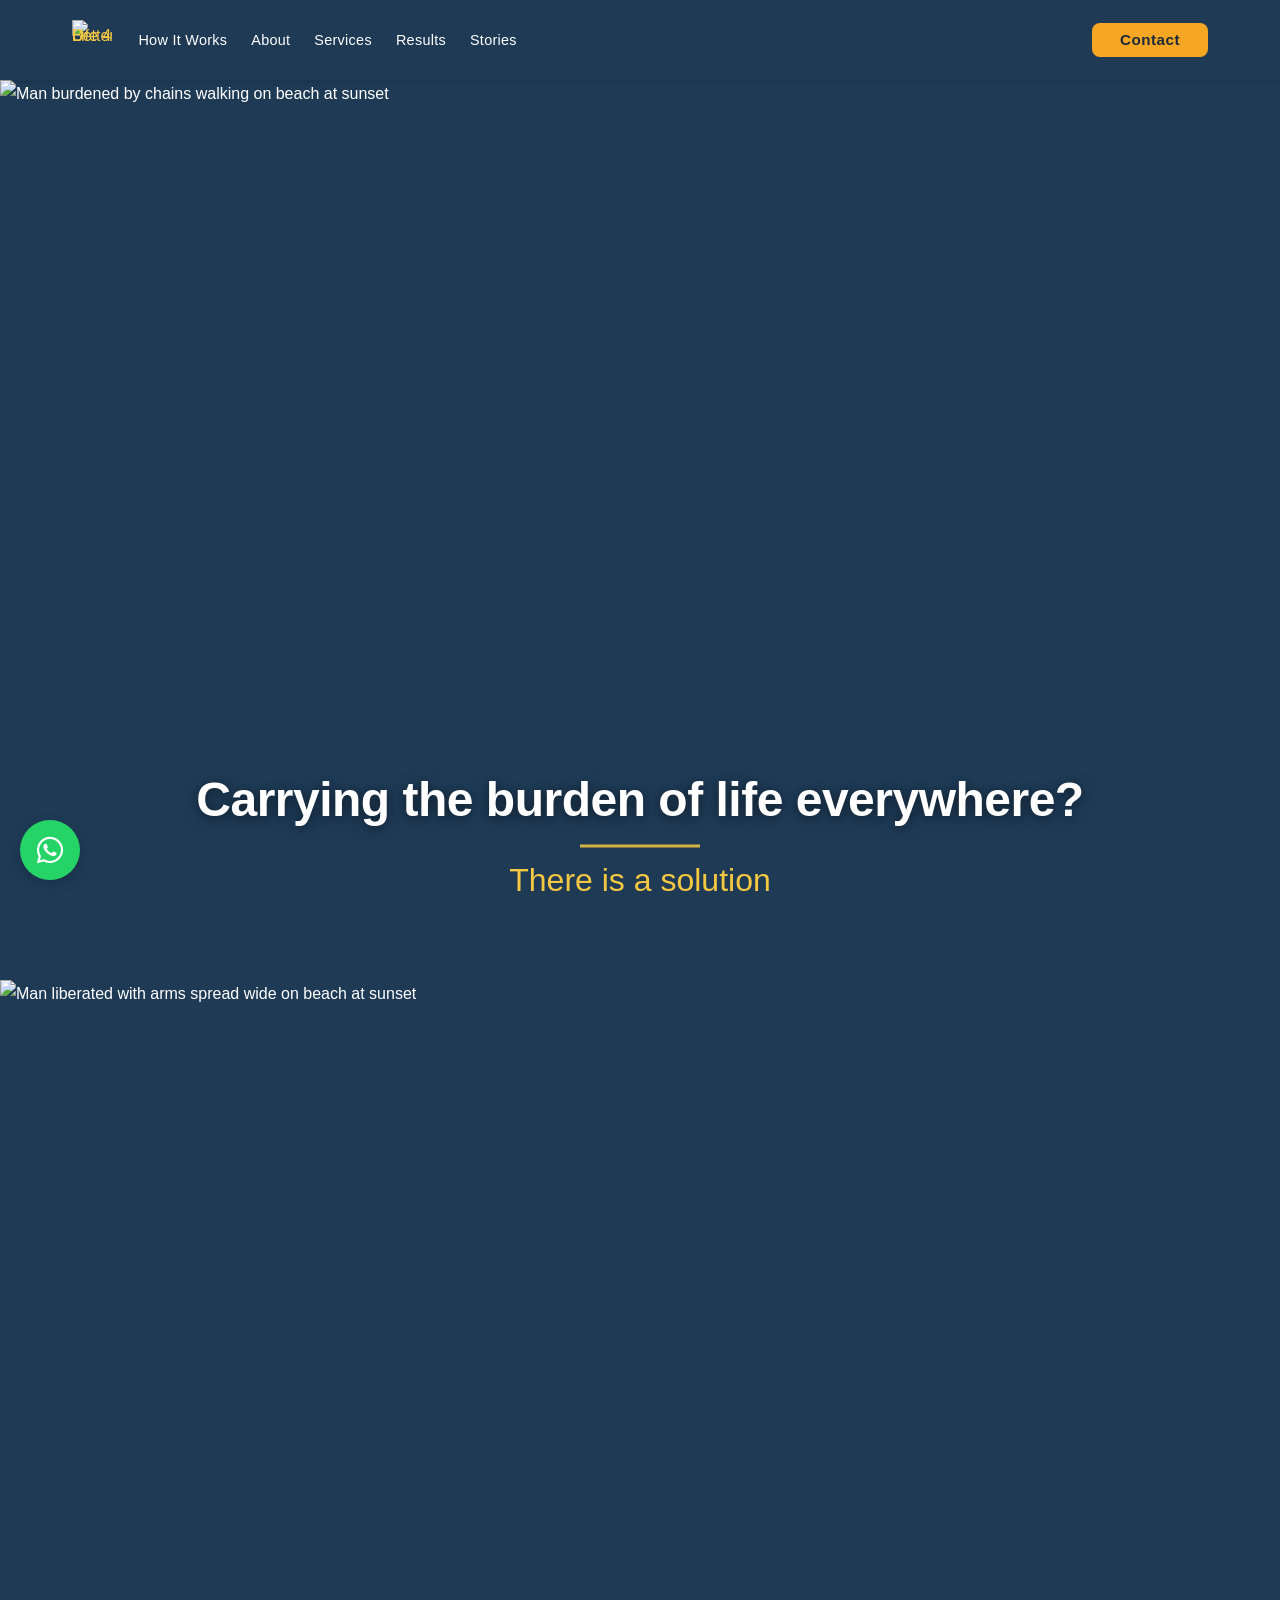
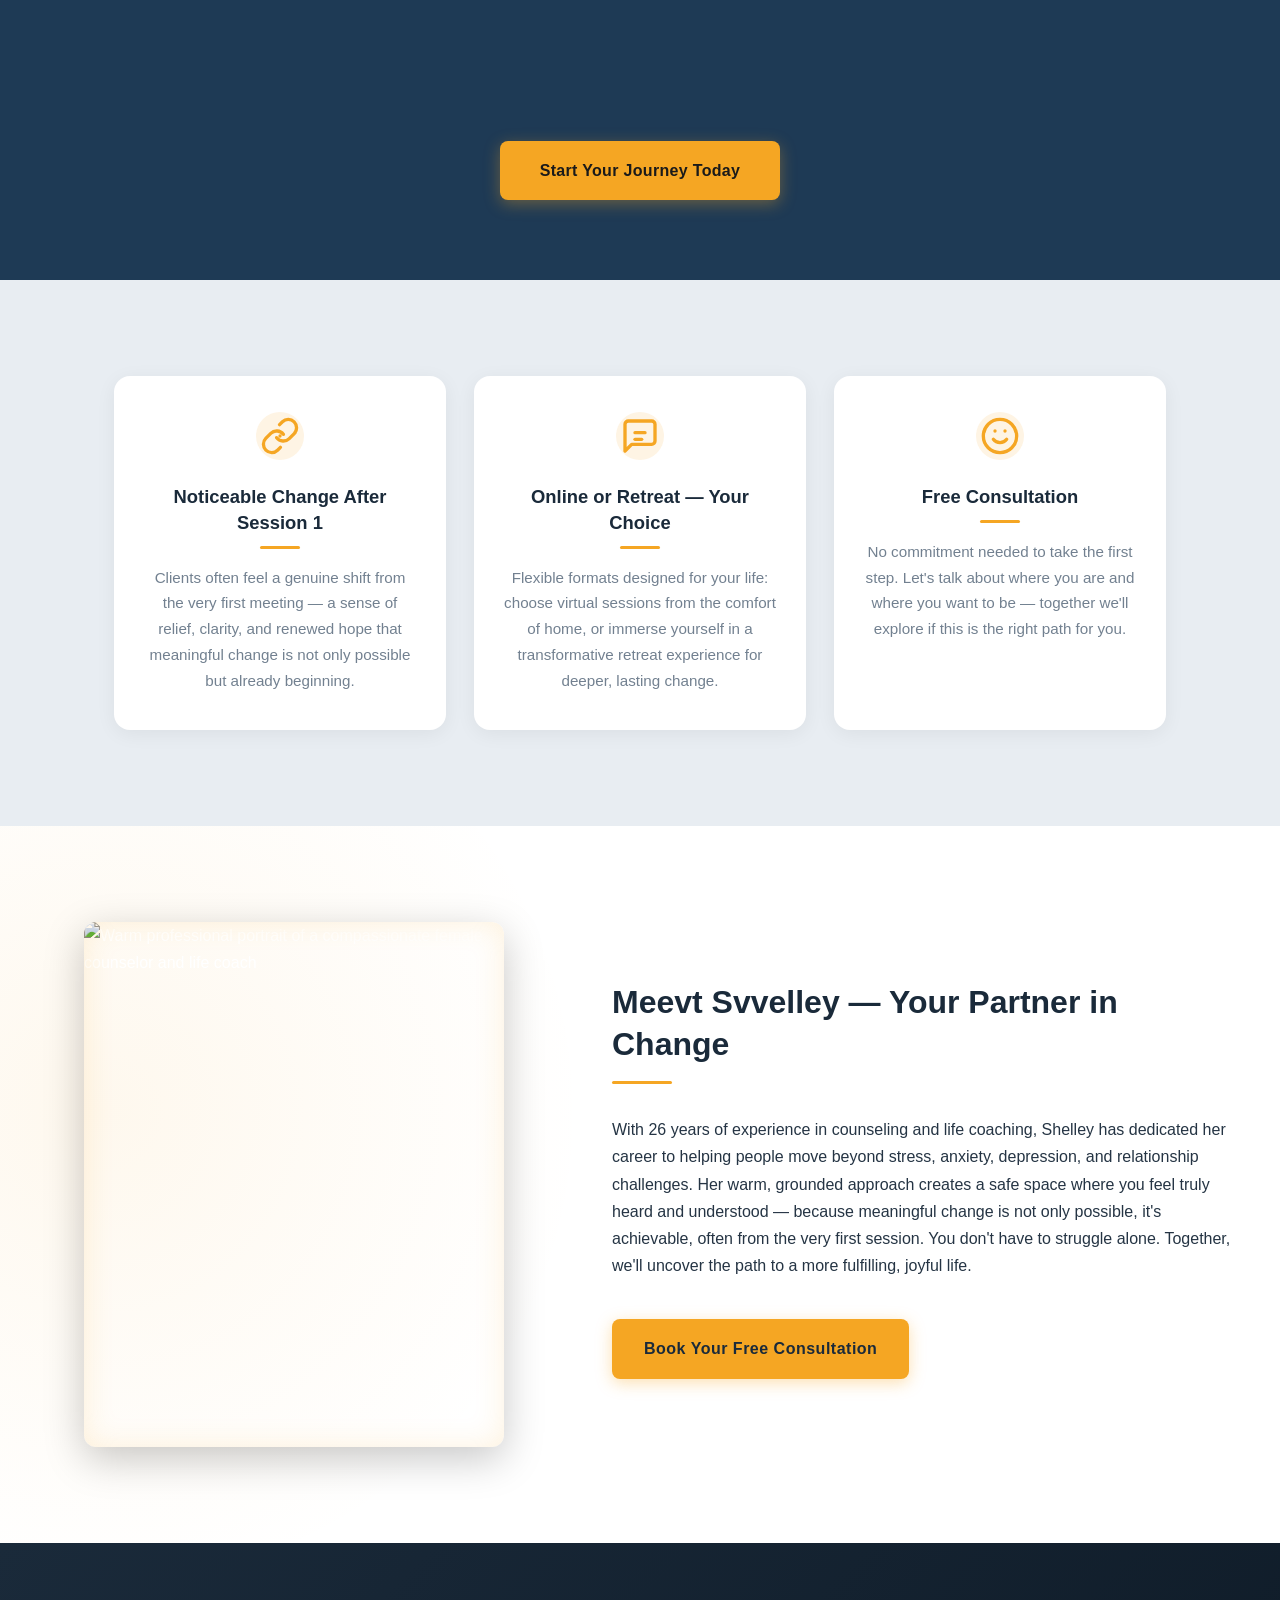
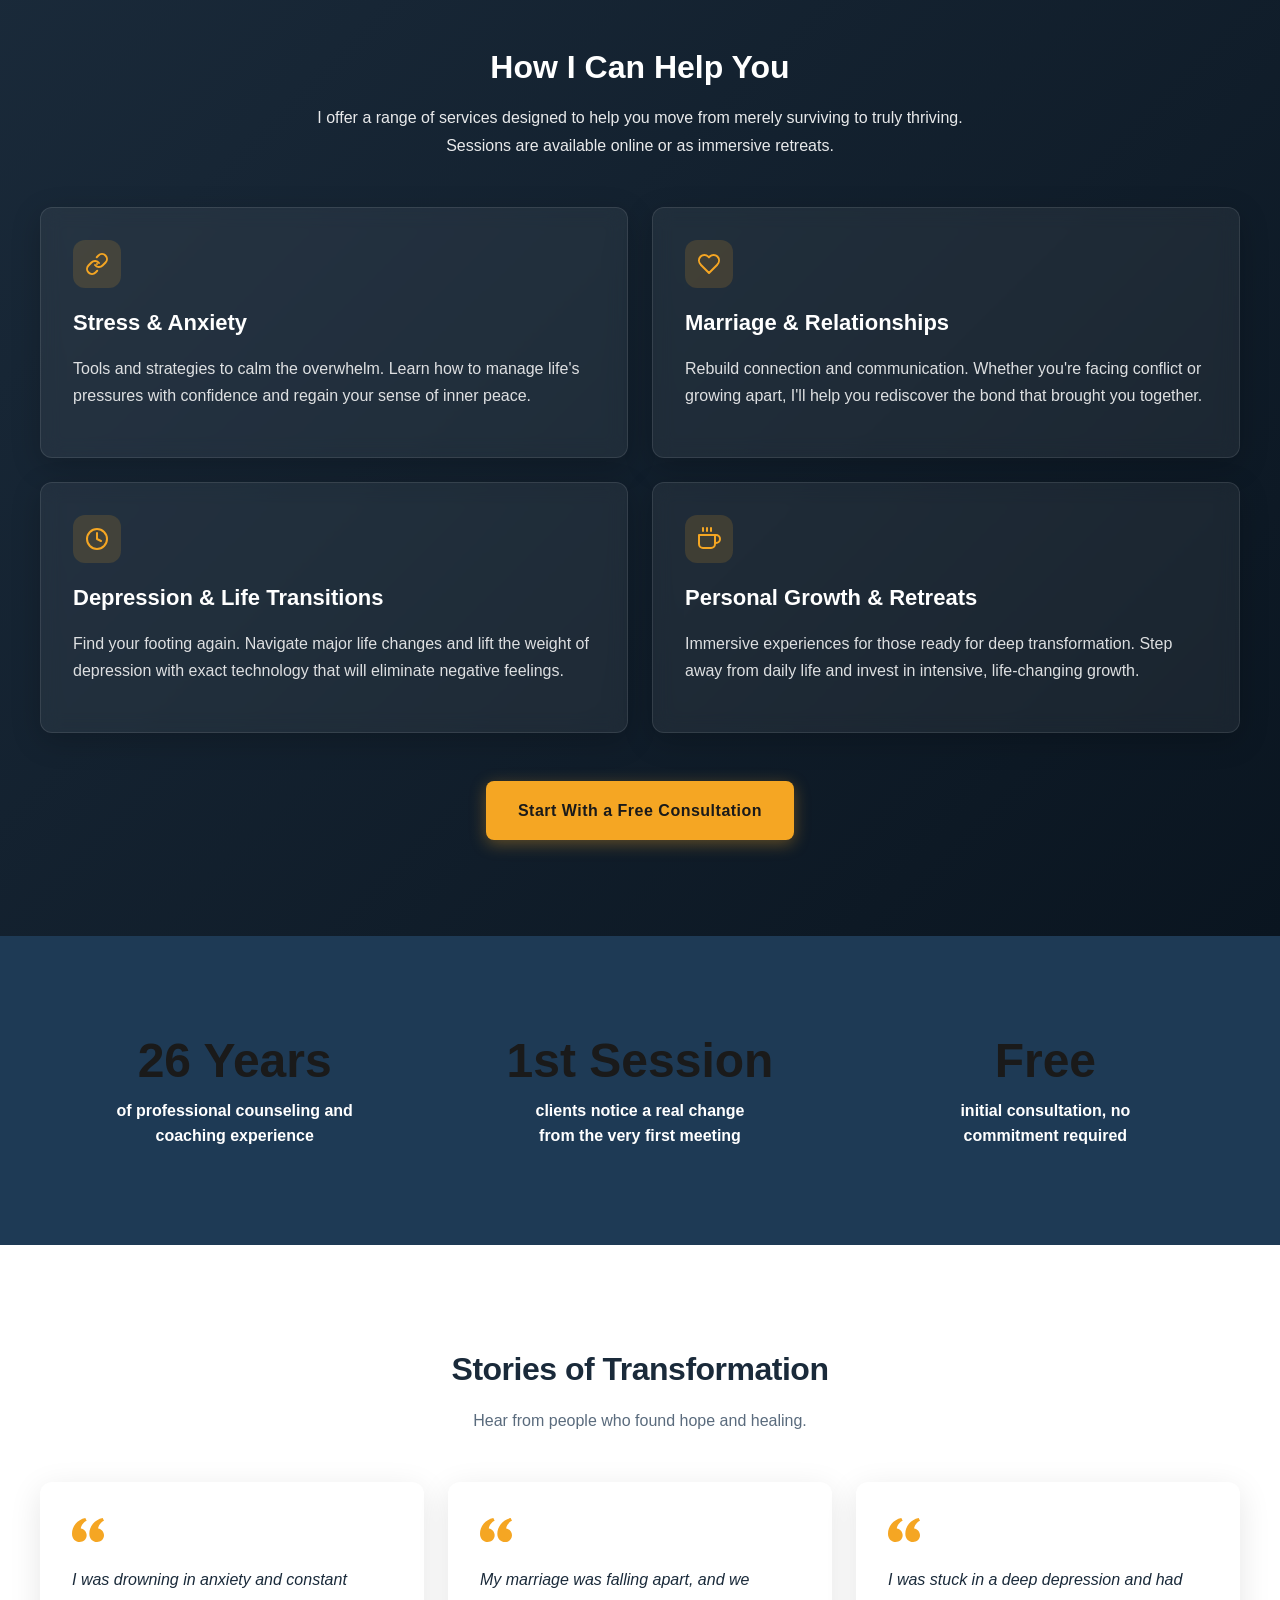
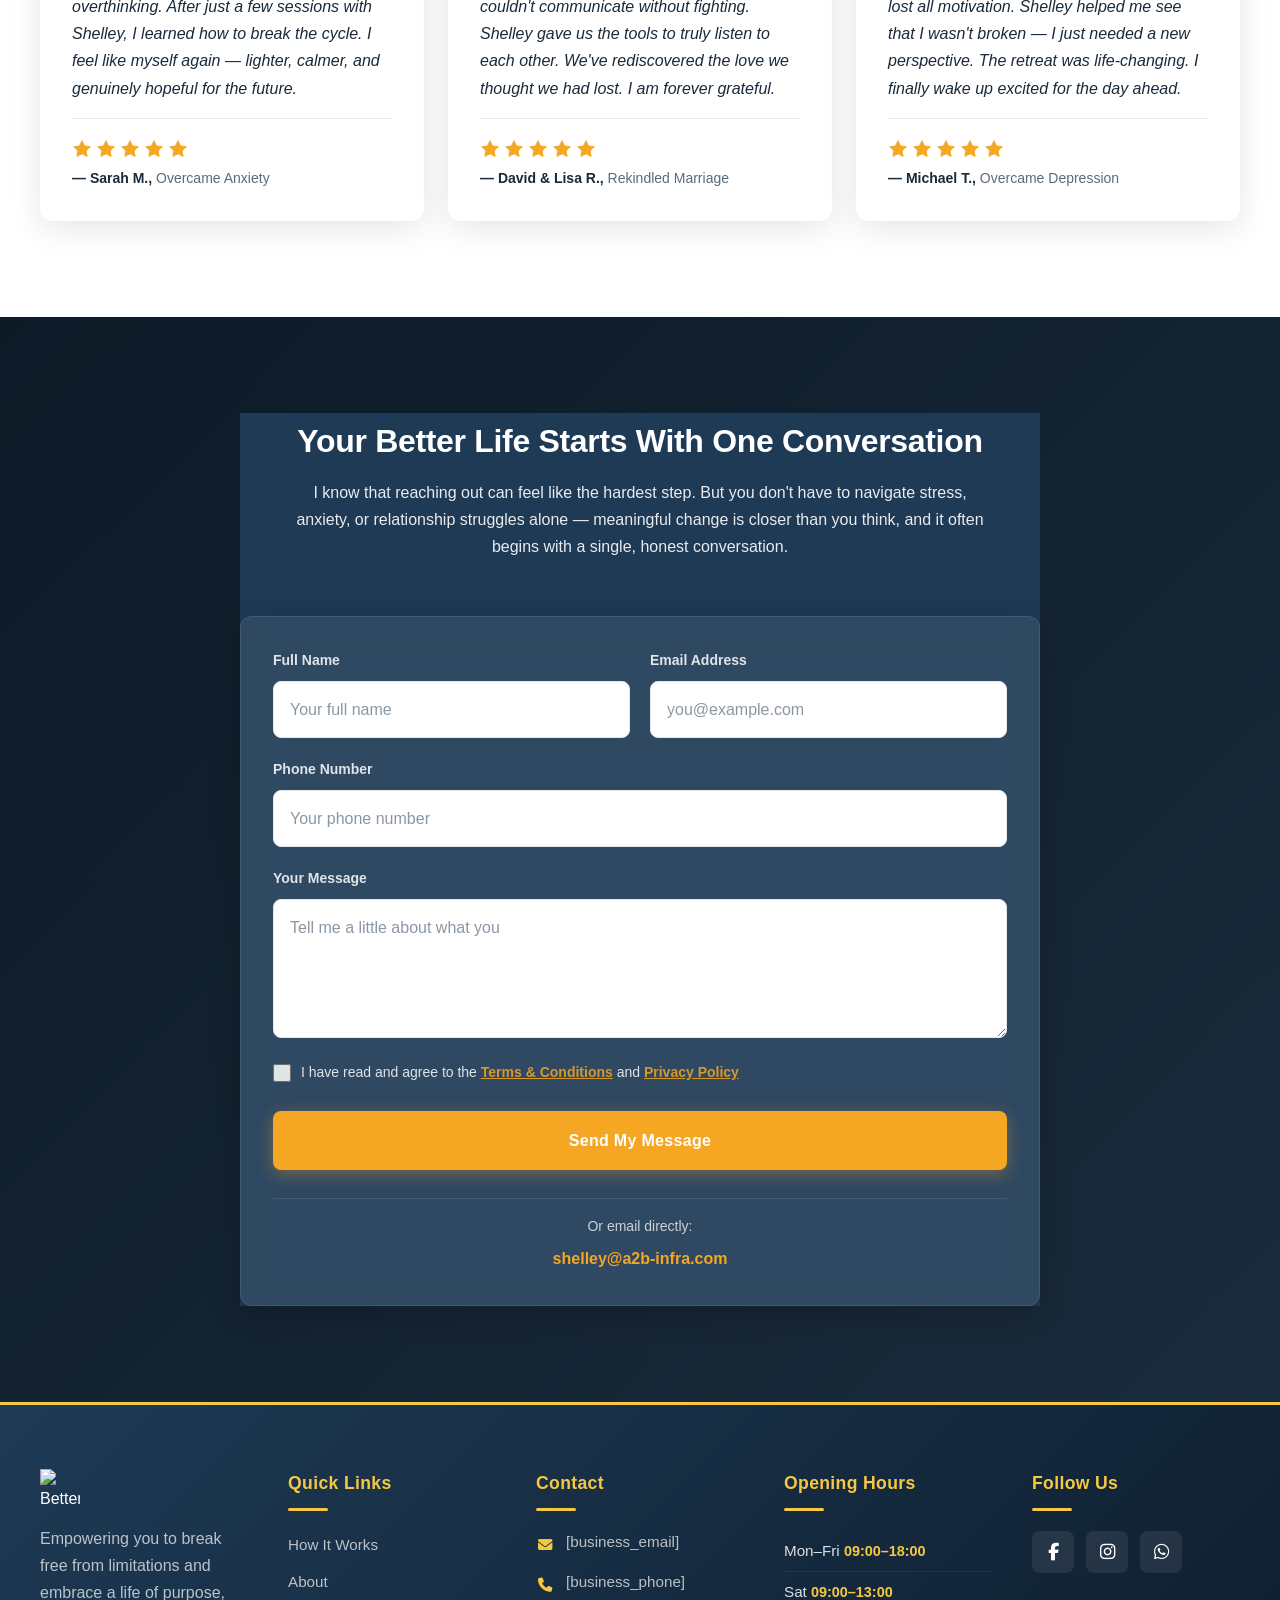
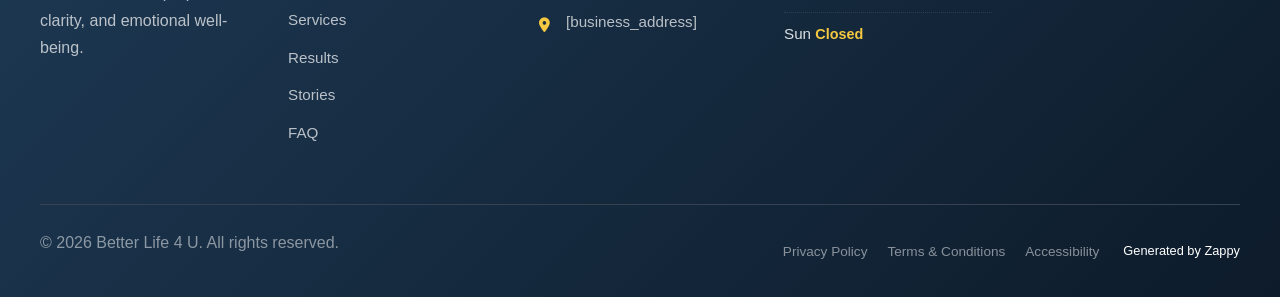
==== commit f2fe50ae: "Incremental sync: 1 page(s) — update_text" ====
--- a/public/index.html
+++ b/public/index.html
@@ -358,10 +358,10 @@
 <a class="skip-link" href="#main">Skip to main content</a>
   <nav class="navbar">
   <button class="mobile-toggle" id="mobileToggle" aria-label="Menu">
-    <svg class="hamburger-icon" width="24" height="24" viewBox="0 0 24 24" fill="none">
+    <svg style="display:block !important" class="hamburger-icon" width="24" height="24" viewBox="0 0 24 24" fill="none">
       <path d="M3 12h18M3 6h18M3 18h18" stroke="currentColor" stroke-width="2" stroke-linecap="round"></path>
     </svg>
-    <svg class="close-icon" width="24" height="24" viewBox="0 0 24 24" fill="none" style="display: none;">
+    <svg class="close-icon" width="24" height="24" viewBox="0 0 24 24" fill="none" style="display:none !important">
       <path d="M18 6L6 18M6 6l12 12" stroke="currentColor" stroke-width="2" stroke-linecap="round"></path>
     </svg>
   </button>
@@ -850,11 +850,11 @@
       <div class="home-hero-section__scrim"></div>
       <div class="home-hero-section__text-band">
         <div class="home-hero-section__text-container">
-          <h1 class="home-hero-section__headline">Carrying the burden of life everywhere?</h1>
+          <h1 class="home-hero-section__headline" >Carrying the burden of life everywhere?</h1>
           <div class="home-hero-section__accent-line">
             <svg data-no-icon-edit="true" aria-hidden="true" xmlns="http://www.w3.org/2000/svg" viewBox="0 0 120 4"><line x1="0" y1="2" x2="120" y2="2" stroke="#f5c842" stroke-width="3" stroke-linecap="round"></line></svg>
           </div>
-          <h3 class="home-hero-section__subtitle"></h3><h3><span class="font-accent" style="font-size: 2rem">There is a solution</span></h3>
+          <h3 class="home-hero-section__subtitle" ></h3><h3><span class="font-accent" style="font-size: 2rem">There is a solution</span></h3>
         </div>
       </div>
     </div>
@@ -903,14 +903,14 @@
   <div class="home-about-section__container">
     <div class="home-about-section__image-col">
       <div class="home-about-section__image-frame">
-        <img loading="lazy" decoding="async" data-placeholder="home-about-inline-tile-1" data-context="Warm professional portrait of a compassionate female counselor and life coach, smiling gently, conveying empathy and confidence, in a calm indoor setting with soft natural light.. Composition: Half-body, eye-level, slight three-quarter angle toward camera. Framing: Off-center to END side, generous negative space on START side for text. Background: Soft warm neutral interior, blurred background. Treatment: drop-shadow" data-treatment="drop-shadow" data-dominant-color="#c8a87a" data-aspect-ratio="4:5" alt="Warm professional portrait of a compassionate female counselor and life coach" width="600" height="750" src="/assets/site-home-service-inline-tile-1-1783567514331-olnzhp.webp" fetchpriority="low">
+        <img loading="lazy" decoding="async" data-placeholder="home-about-inline-tile-1" data-context="Warm professional portrait of a compassionate female counselor and life coach, smiling gently, conveying empathy and confidence, in a calm indoor setting with soft natural light.. Composition: Half-body, eye-level, slight three-quarter angle toward camera. Framing: Off-center to END side, generous negative space on START side for text. Background: Soft warm neutral interior, blurred background. Treatment: drop-shadow" data-treatment="drop-shadow" data-dominant-color="#c8a87a" data-aspect-ratio="4:5" alt="Warm professional portrait of a compassionate female counselor and life coach" width="600" height="750" src="/assets/site-home-service-inline-tile-1-1783567514331-olnzhp.webp" data-element-type="image" data-element-id="img-1783865696370-h5b1dm9fk"  fetchpriority="low">
       </div>
     </div>
     <div class="home-about-section__text-col">
-      <h2 class="home-about-section__title">Meet Shelley — Your Partner in Change</h2>
+      <h2 class="home-about-section__title" >Meevt Svvelley — Your Partner in Change</h2>
       <p class="home-about-section__bio">With 26 years of experience in counseling and life coaching, Shelley has dedicated her career to helping people move beyond stress, anxiety, depression, and relationship challenges. Her warm, grounded approach creates a safe space where you feel truly heard and understood — because meaningful change is not only possible, it's achievable, often from the very first session. You don't have to struggle alone. Together, we'll uncover the path to a more fulfilling, joyful life.</p>
-      <a href="mailto:shelley@a2b-infra.com" class="home-about-section__cta">Book Your Free Consultation</a>
-    </div>
+      <p><a href="mailto:shelley@a2b-infra.com" class="home-about-section__cta">Book Your Free Consultation</a>
+    </p></div>
   </div>
 </section>
 
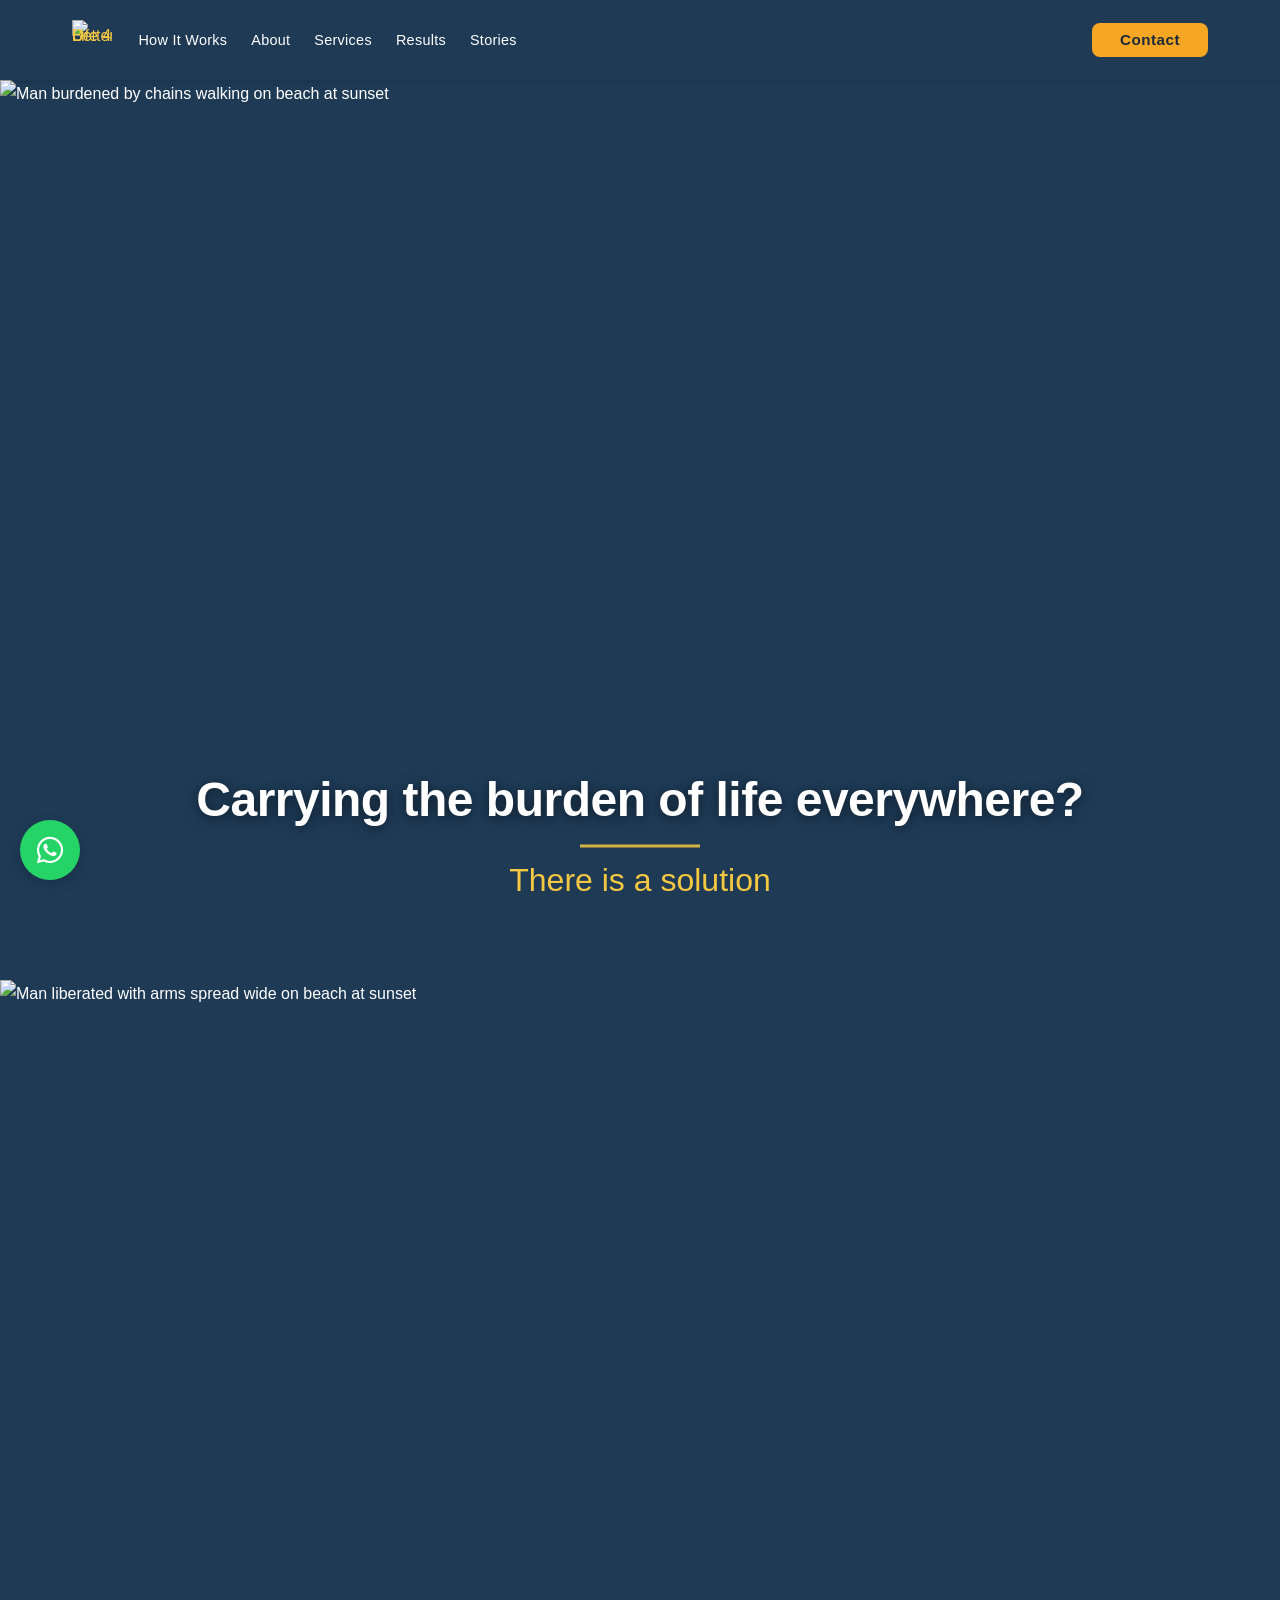
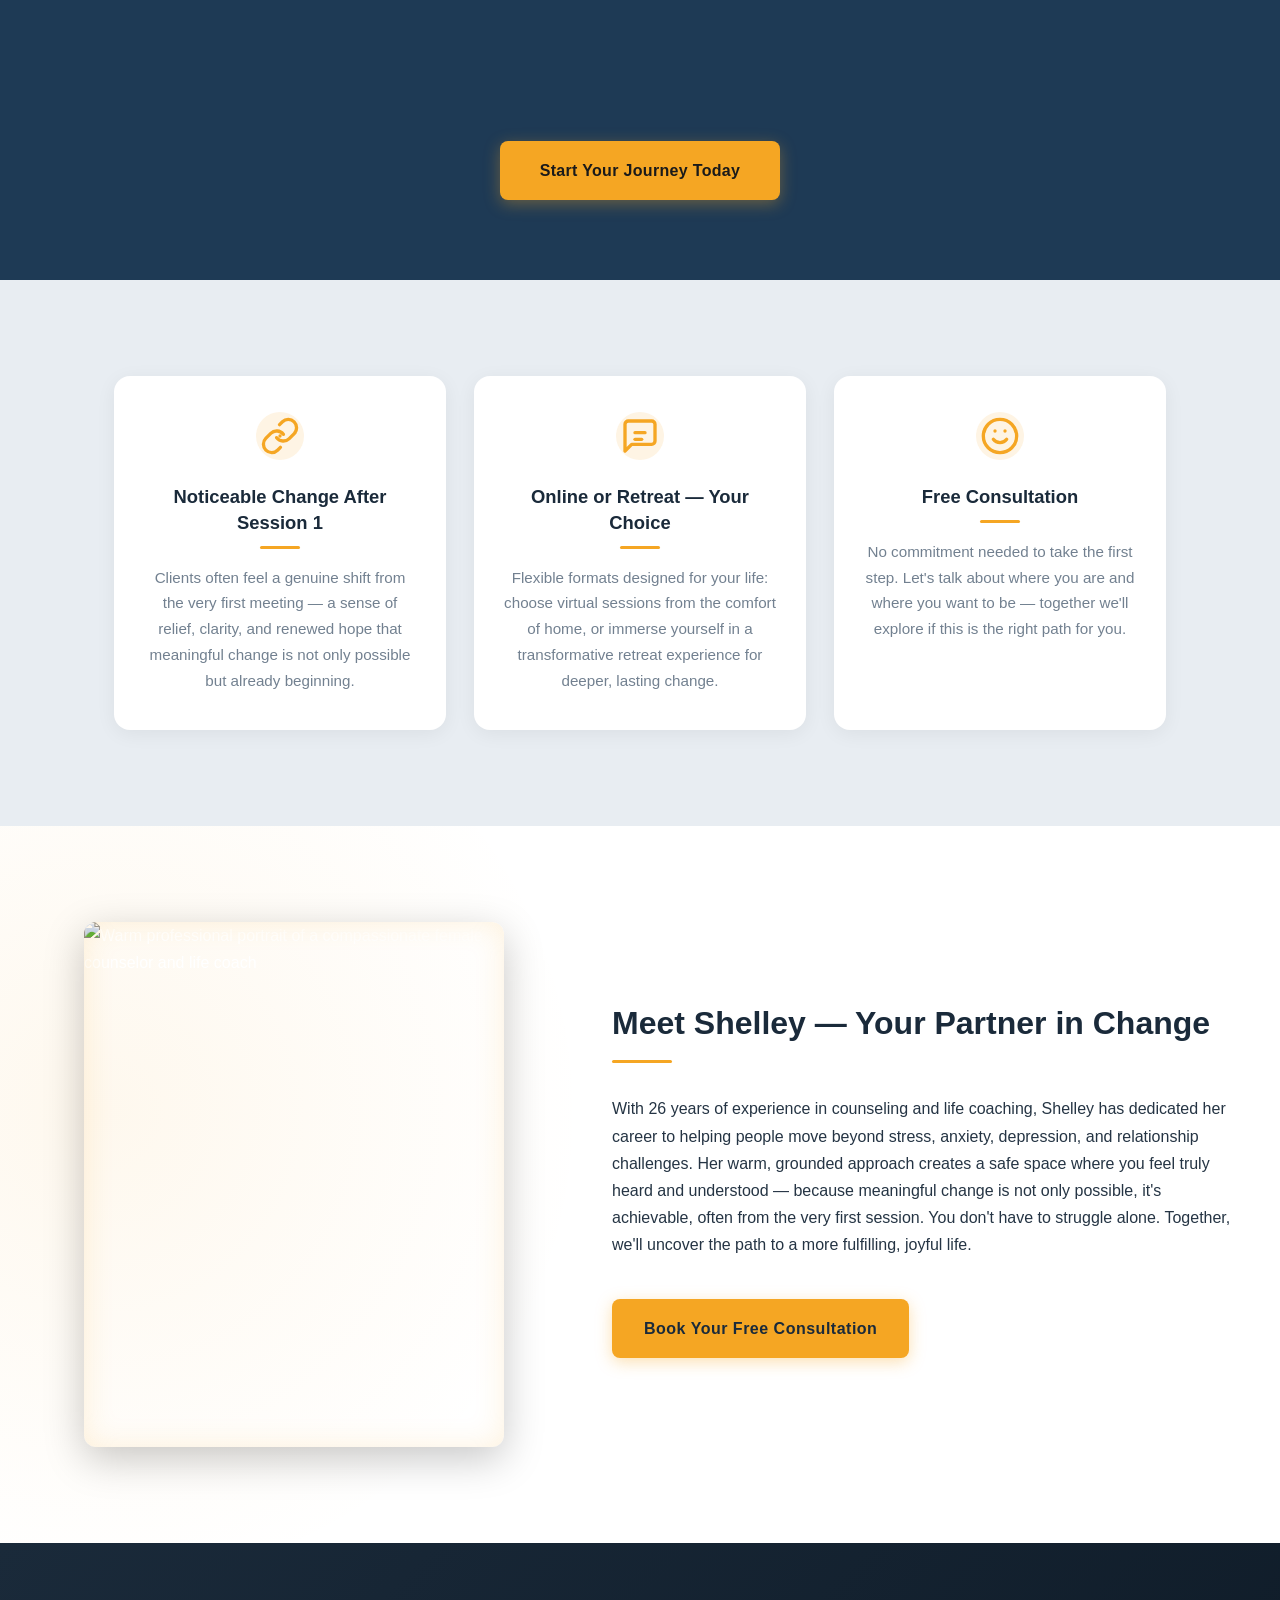
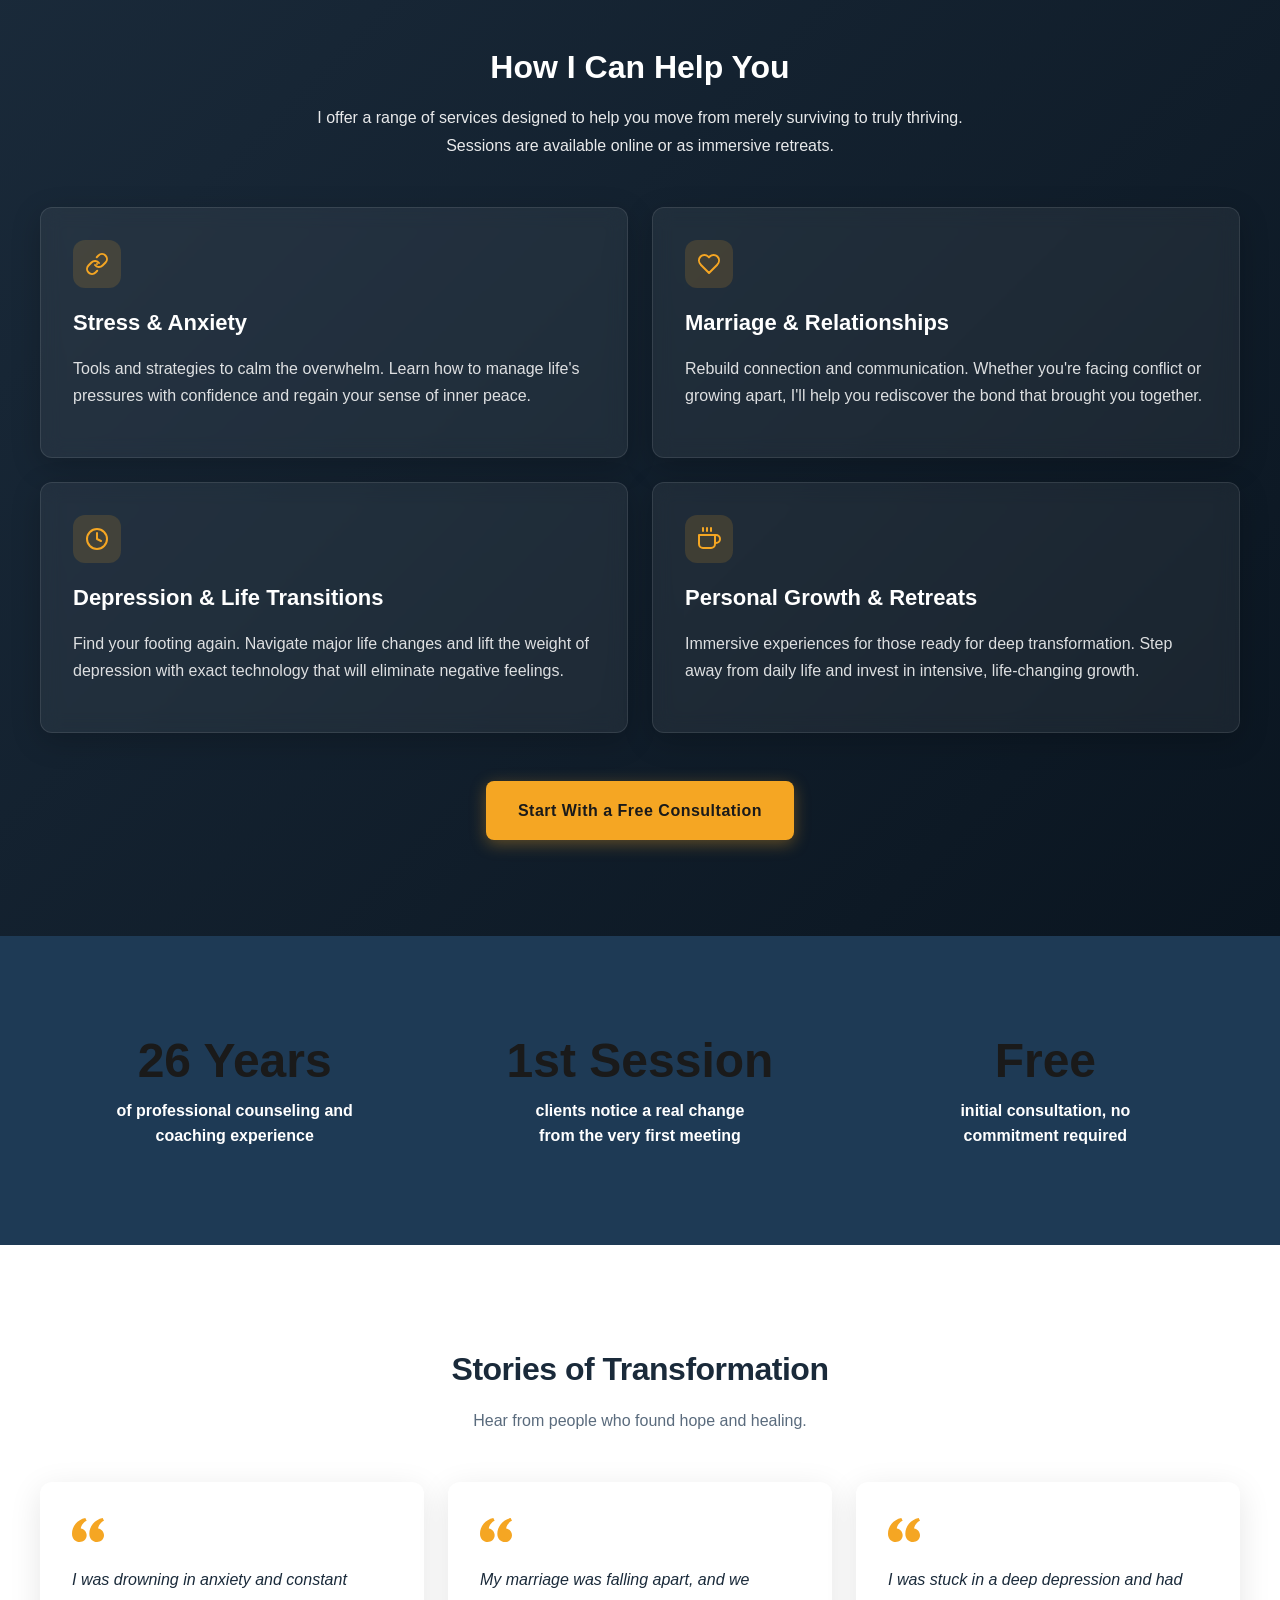
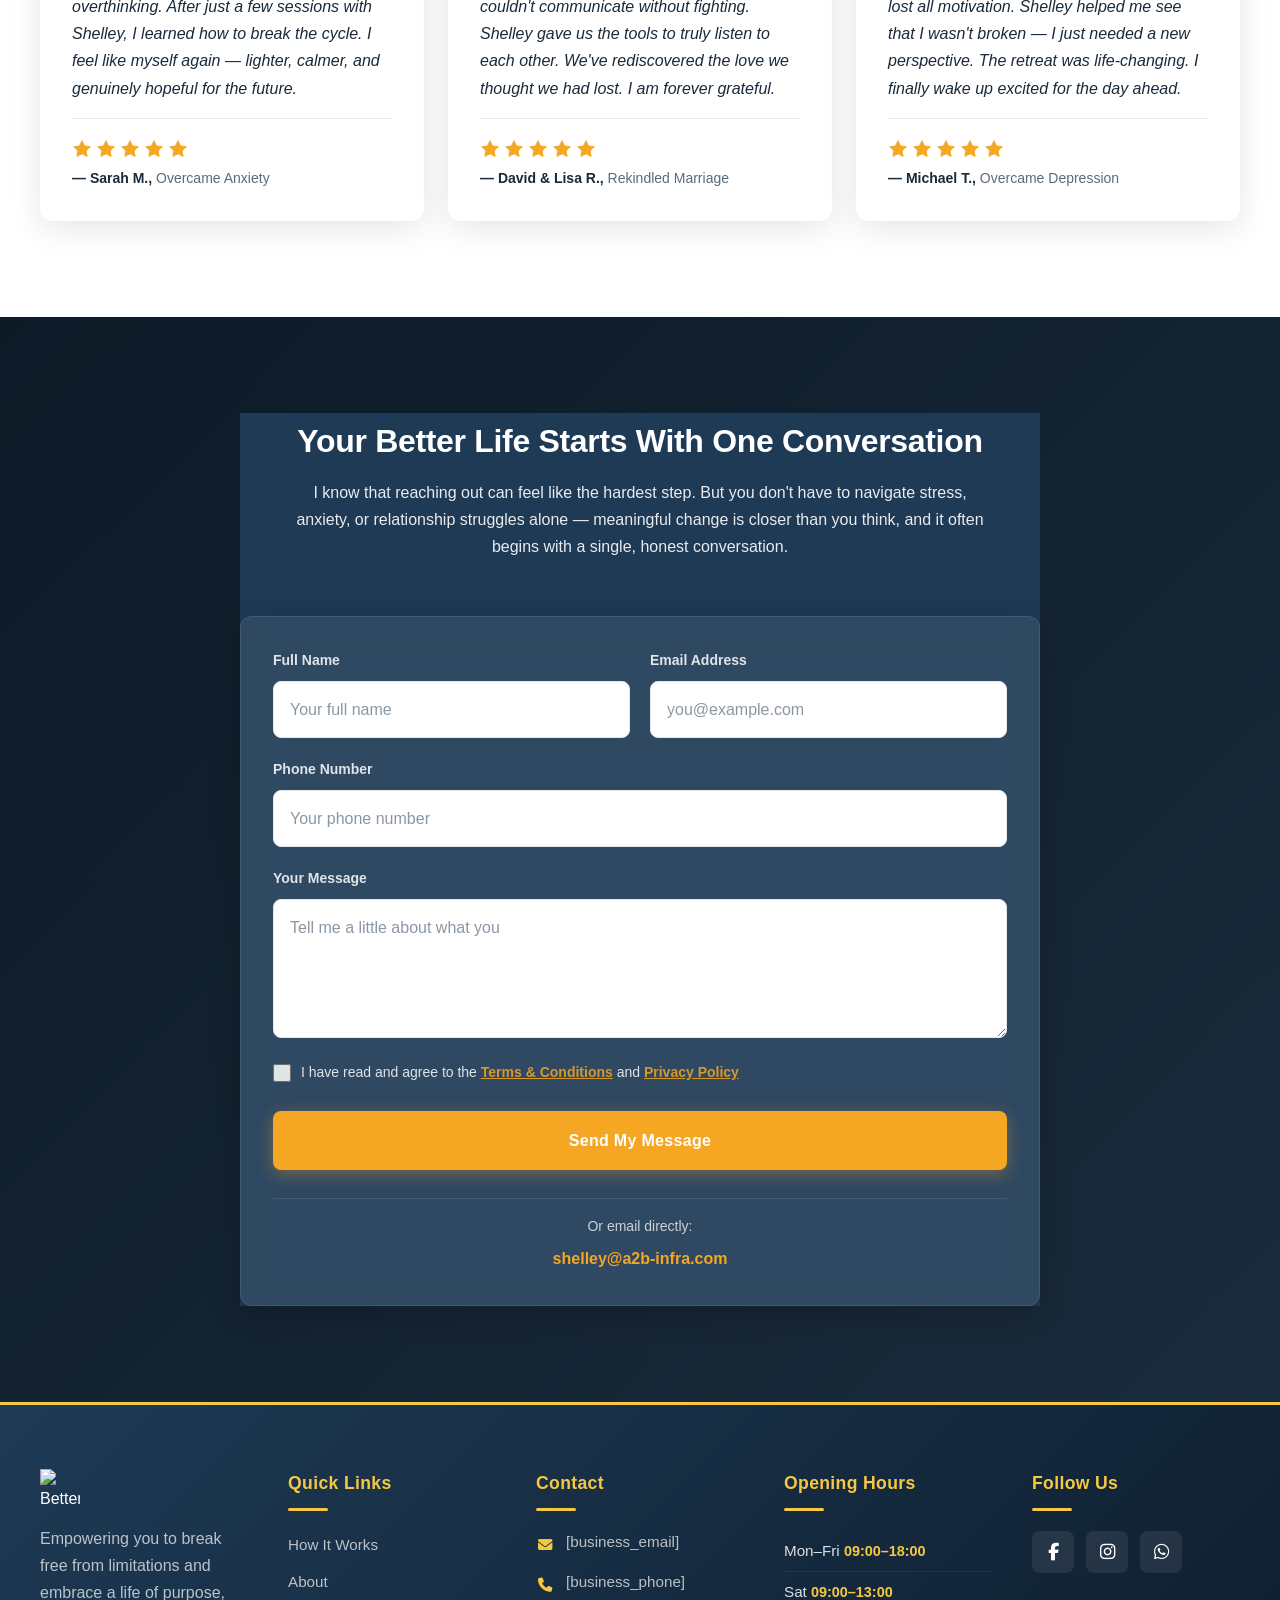
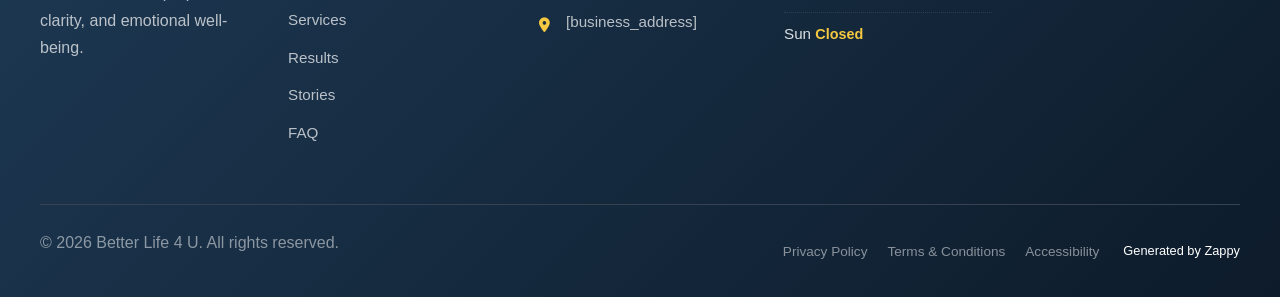
==== commit d2f7e676: "Incremental sync: 1 page(s) — update_text" ====
--- a/public/index.html
+++ b/public/index.html
@@ -907,7 +907,7 @@
       </div>
     </div>
     <div class="home-about-section__text-col">
-      <h2 class="home-about-section__title" >Meevt Svvelley — Your Partner in Change</h2>
+      <h2 class="home-about-section__title" >Meet Shelley — Your Partner in Change</h2>
       <p class="home-about-section__bio">With 26 years of experience in counseling and life coaching, Shelley has dedicated her career to helping people move beyond stress, anxiety, depression, and relationship challenges. Her warm, grounded approach creates a safe space where you feel truly heard and understood — because meaningful change is not only possible, it's achievable, often from the very first session. You don't have to struggle alone. Together, we'll uncover the path to a more fulfilling, joyful life.</p>
       <p><a href="mailto:shelley@a2b-infra.com" class="home-about-section__cta">Book Your Free Consultation</a>
     </p></div>
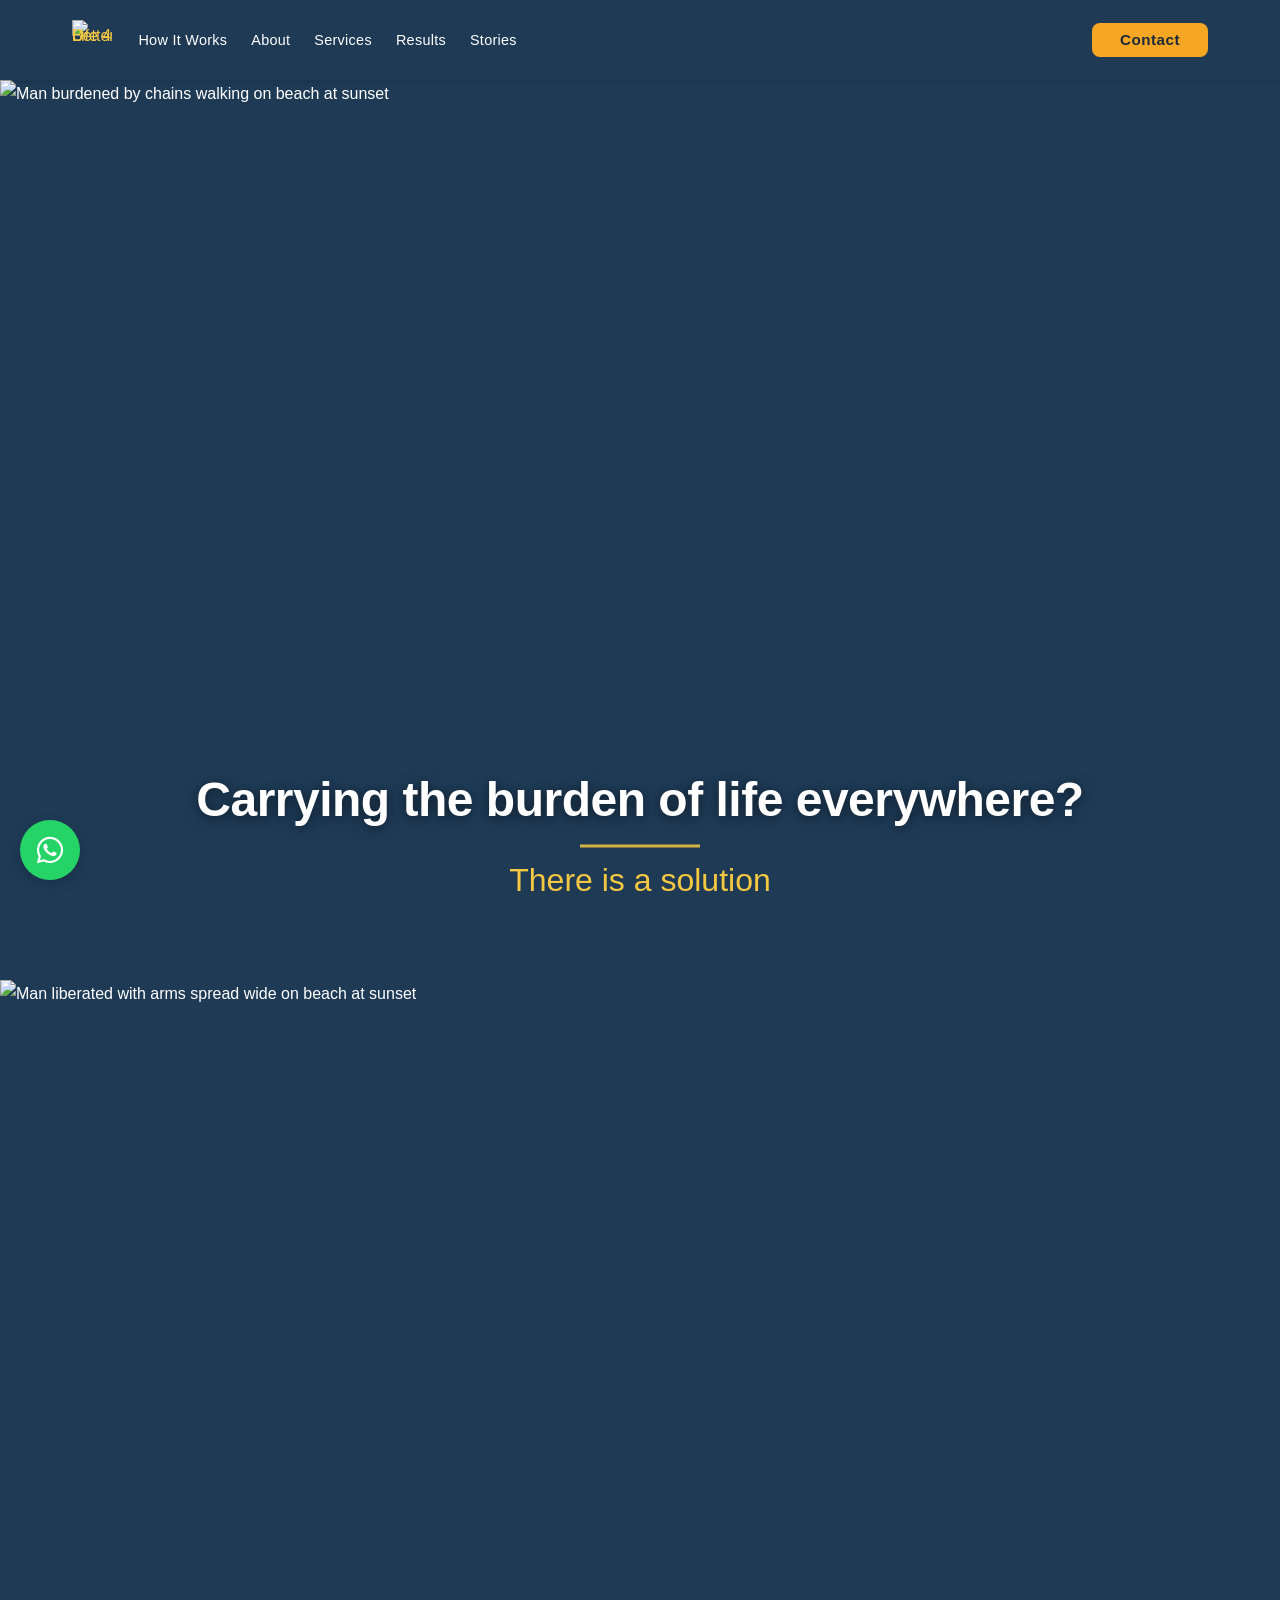
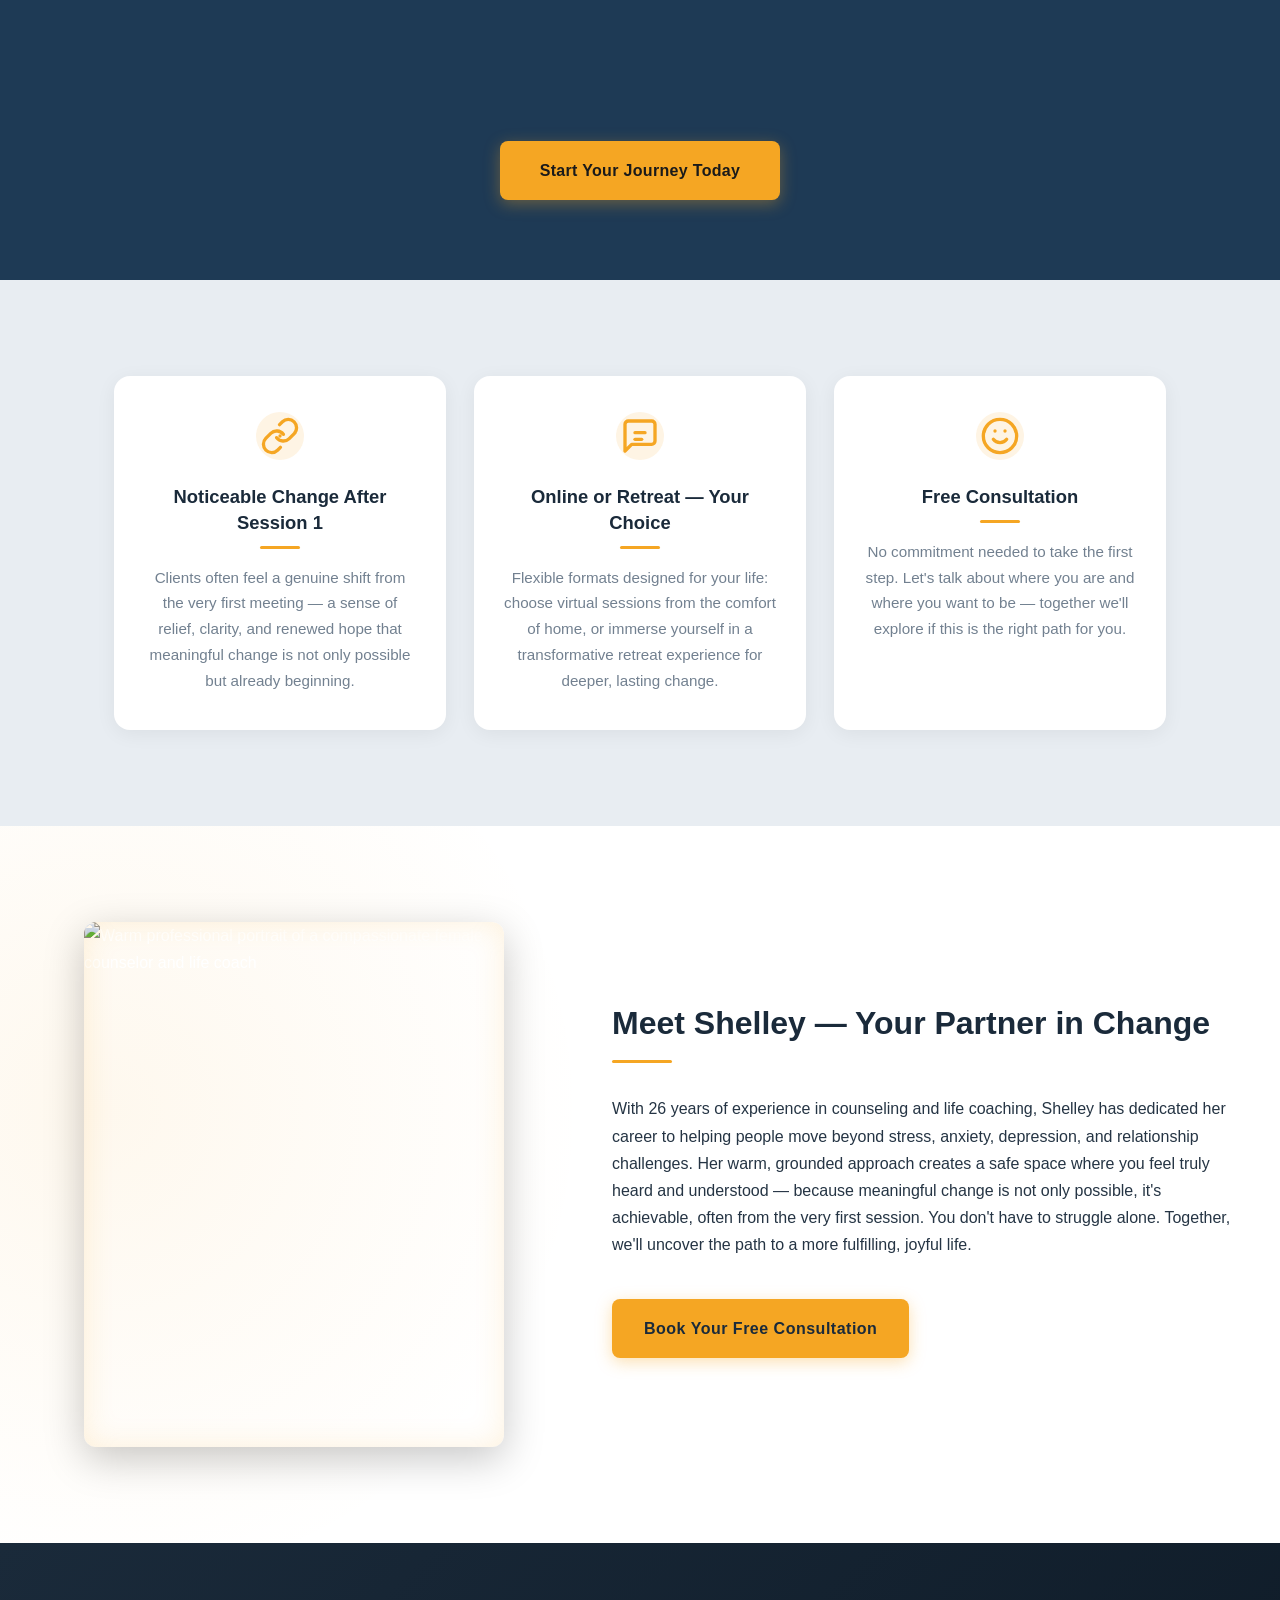
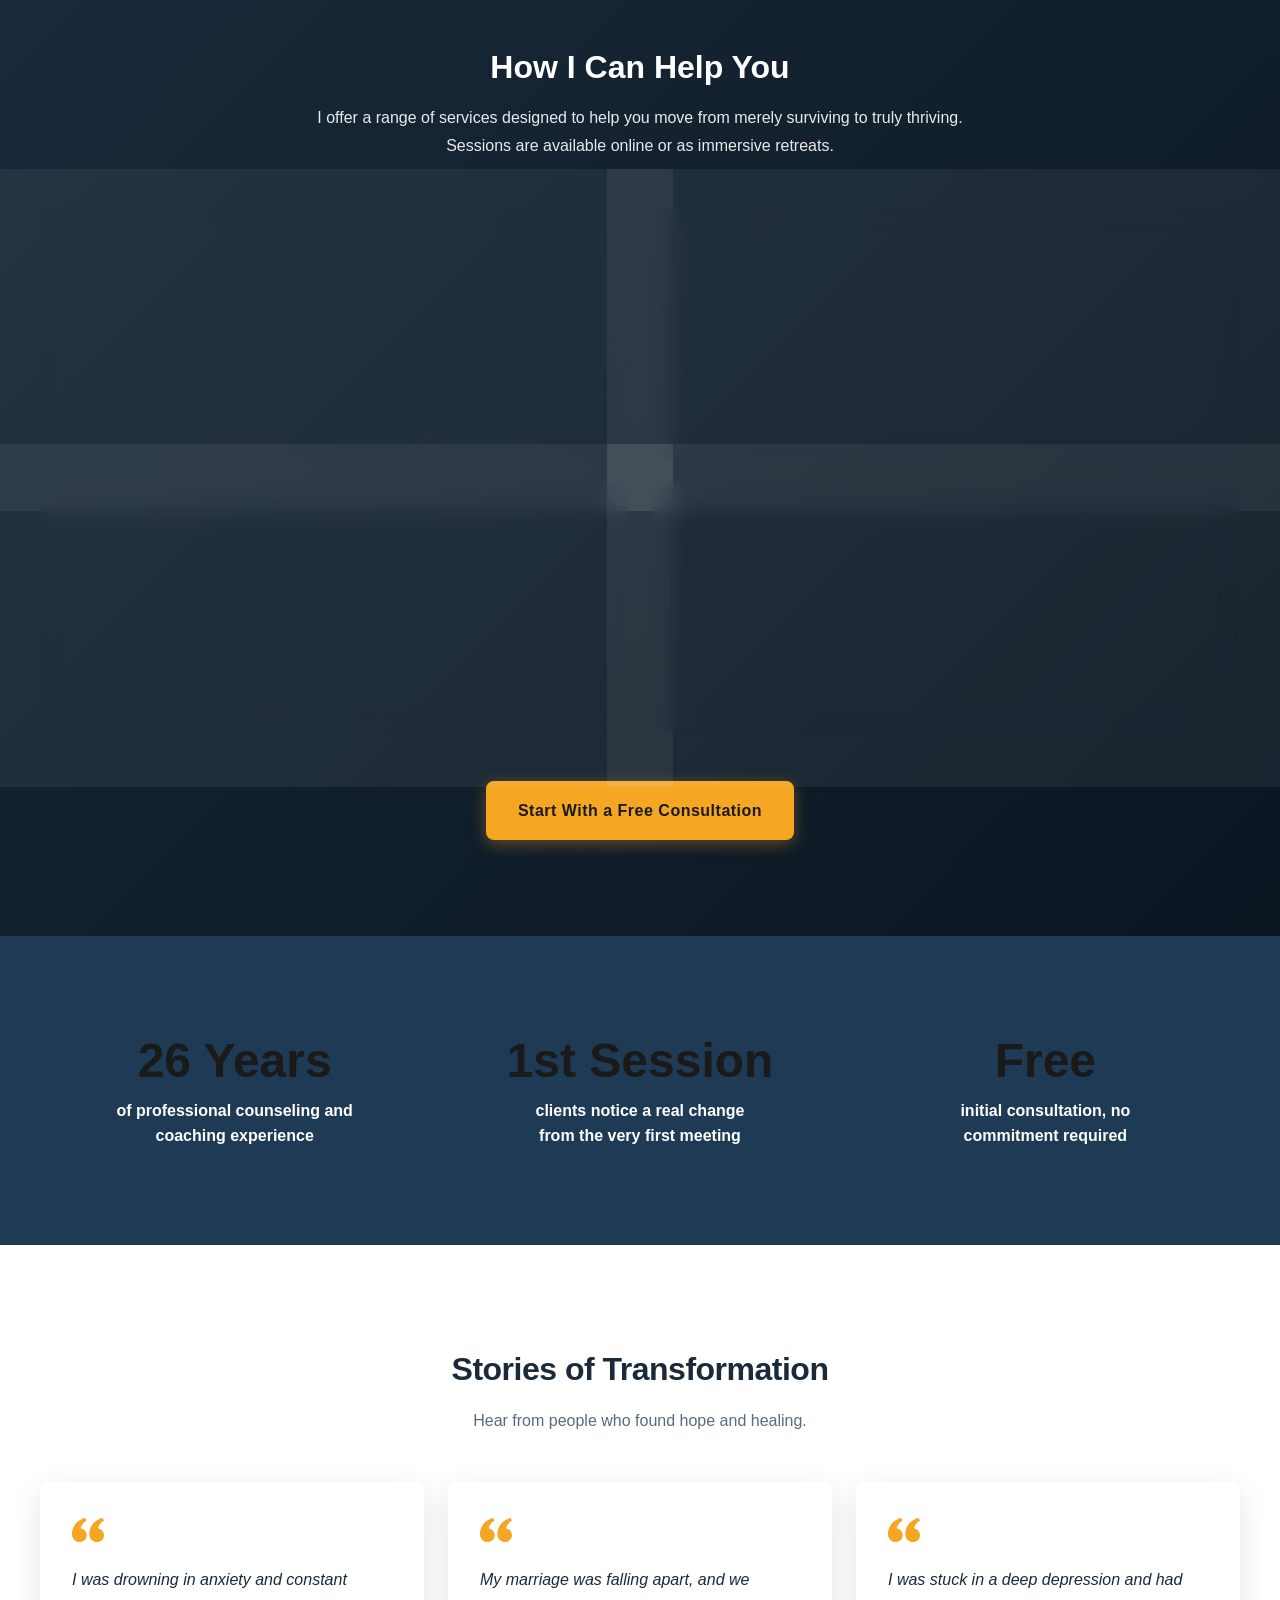
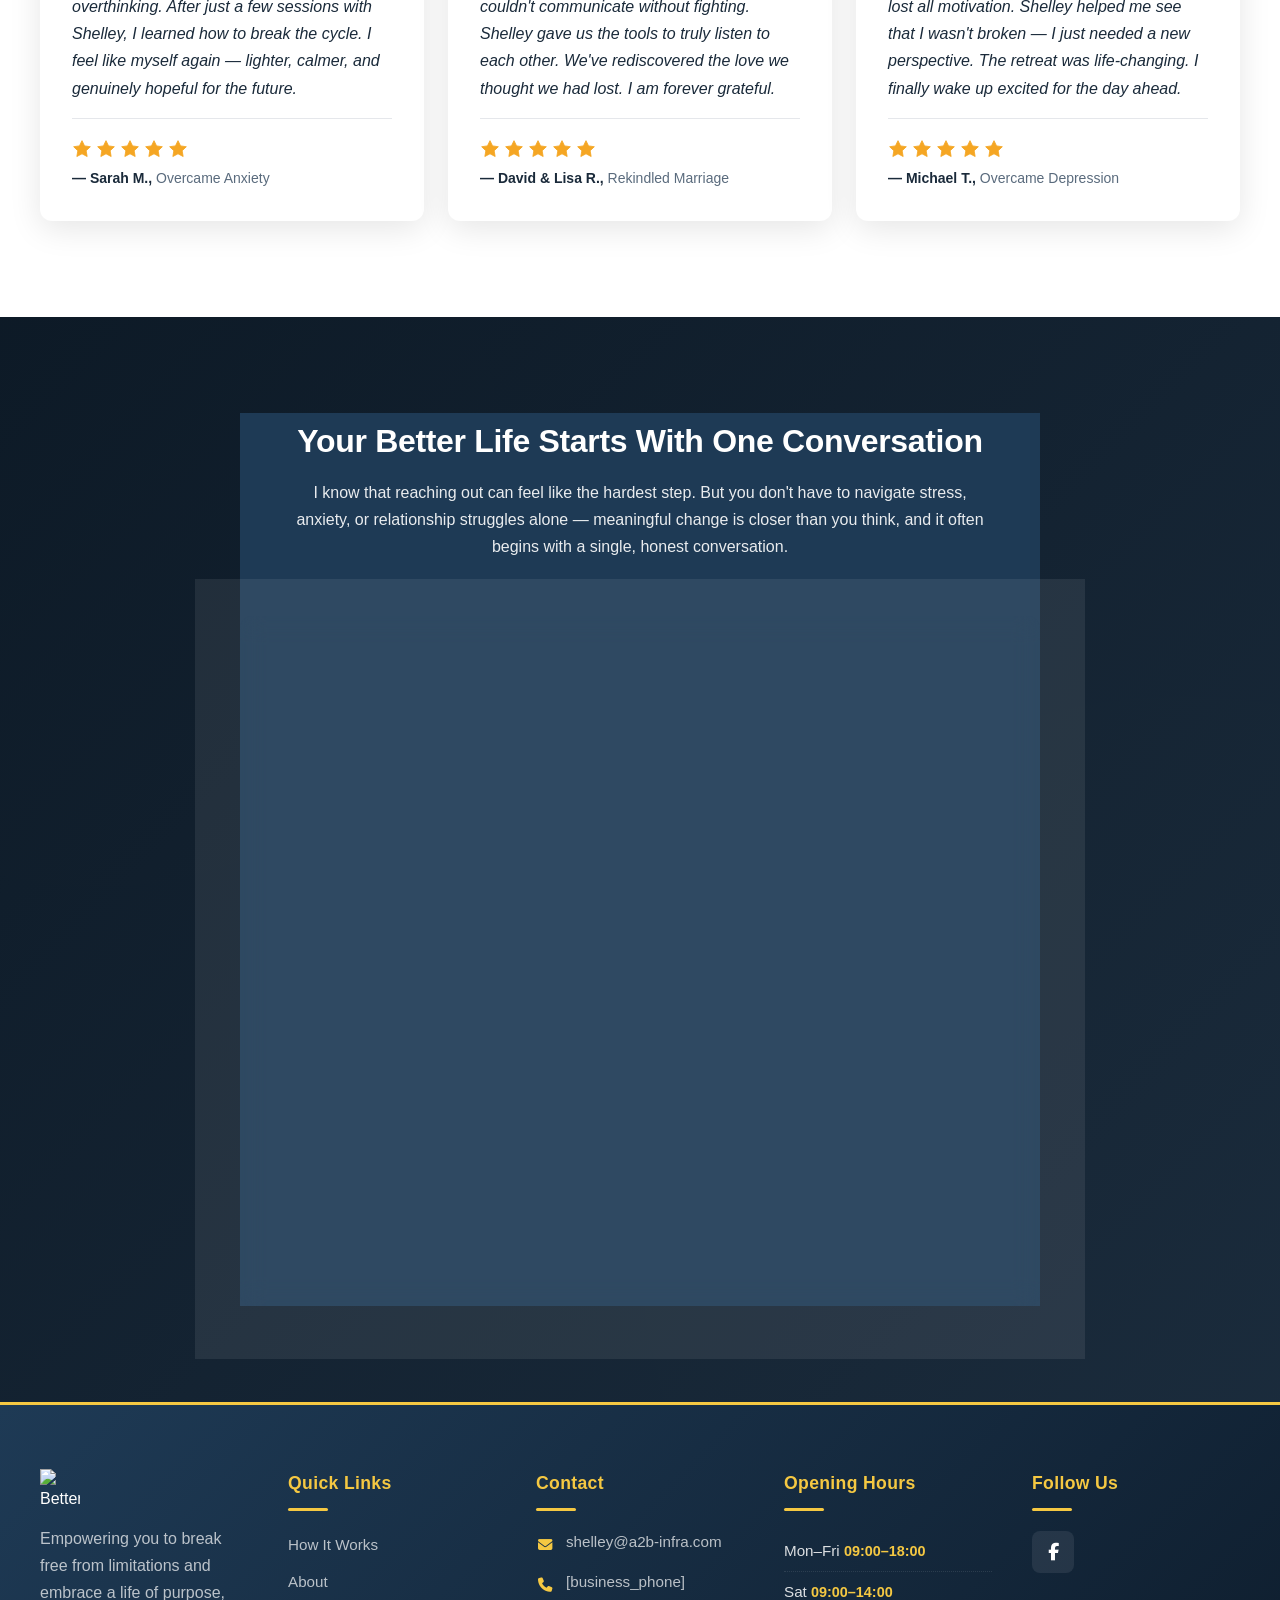
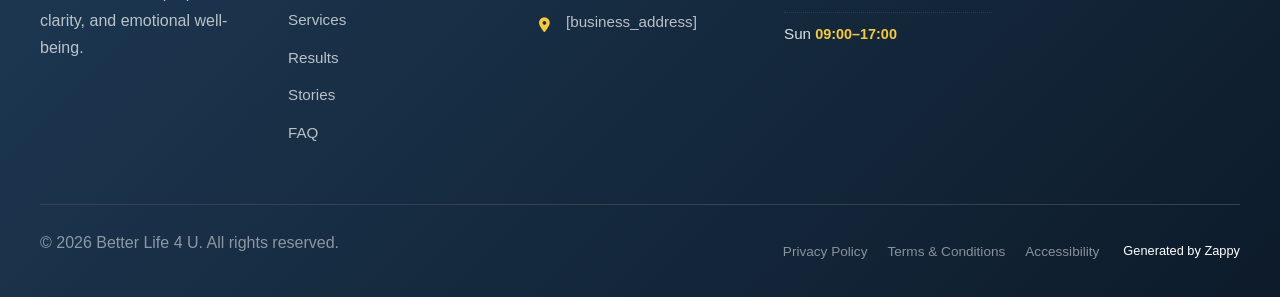
==== commit feda5b97: "Background sync: Progressive GitHub Sync" ====
--- a/public/index.html
+++ b/public/index.html
@@ -850,11 +850,11 @@
       <div class="home-hero-section__scrim"></div>
       <div class="home-hero-section__text-band">
         <div class="home-hero-section__text-container">
-          <h1 class="home-hero-section__headline" >Carrying the burden of life everywhere?</h1>
+          <h1 class="home-hero-section__headline">Carrying the burden of life everywhere?</h1>
           <div class="home-hero-section__accent-line">
             <svg data-no-icon-edit="true" aria-hidden="true" xmlns="http://www.w3.org/2000/svg" viewBox="0 0 120 4"><line x1="0" y1="2" x2="120" y2="2" stroke="#f5c842" stroke-width="3" stroke-linecap="round"></line></svg>
           </div>
-          <h3 class="home-hero-section__subtitle" ></h3><h3><span class="font-accent" style="font-size: 2rem">There is a solution</span></h3>
+          <h3 class="home-hero-section__subtitle"></h3><h3><span class="font-accent" style="font-size: 2rem">There is a solution</span></h3>
         </div>
       </div>
     </div>
@@ -903,11 +903,11 @@
   <div class="home-about-section__container">
     <div class="home-about-section__image-col">
       <div class="home-about-section__image-frame">
-        <img loading="lazy" decoding="async" data-placeholder="home-about-inline-tile-1" data-context="Warm professional portrait of a compassionate female counselor and life coach, smiling gently, conveying empathy and confidence, in a calm indoor setting with soft natural light.. Composition: Half-body, eye-level, slight three-quarter angle toward camera. Framing: Off-center to END side, generous negative space on START side for text. Background: Soft warm neutral interior, blurred background. Treatment: drop-shadow" data-treatment="drop-shadow" data-dominant-color="#c8a87a" data-aspect-ratio="4:5" alt="Warm professional portrait of a compassionate female counselor and life coach" width="600" height="750" src="/assets/site-home-service-inline-tile-1-1783567514331-olnzhp.webp" data-element-type="image" data-element-id="img-1783865696370-h5b1dm9fk"  fetchpriority="low">
+        <img loading="lazy" decoding="async" data-placeholder="home-about-inline-tile-1" data-context="Warm professional portrait of a compassionate female counselor and life coach, smiling gently, conveying empathy and confidence, in a calm indoor setting with soft natural light.. Composition: Half-body, eye-level, slight three-quarter angle toward camera. Framing: Off-center to END side, generous negative space on START side for text. Background: Soft warm neutral interior, blurred background. Treatment: drop-shadow" data-treatment="drop-shadow" data-dominant-color="#c8a87a" data-aspect-ratio="4:5" alt="Warm professional portrait of a compassionate female counselor and life coach" width="600" height="750" src="/assets/site-home-service-inline-tile-1-1783567514331-olnzhp.webp" data-element-type="image" data-element-id="img-1783865696370-h5b1dm9fk" fetchpriority="low">
       </div>
     </div>
     <div class="home-about-section__text-col">
-      <h2 class="home-about-section__title" >Meet Shelley — Your Partner in Change</h2>
+      <h2 class="home-about-section__title">Meet Shelley — Your Partner in Change</h2>
       <p class="home-about-section__bio">With 26 years of experience in counseling and life coaching, Shelley has dedicated her career to helping people move beyond stress, anxiety, depression, and relationship challenges. Her warm, grounded approach creates a safe space where you feel truly heard and understood — because meaningful change is not only possible, it's achievable, often from the very first session. You don't have to struggle alone. Together, we'll uncover the path to a more fulfilling, joyful life.</p>
       <p><a href="mailto:shelley@a2b-infra.com" class="home-about-section__cta">Book Your Free Consultation</a>
     </p></div>
@@ -1110,7 +1110,7 @@
         <ul class="footer-contact">
           <li>
             <span class="contact-icon"><i class="fas fa-envelope"></i></span>
-            <span class="contact-text"><a href="mailto:[business_email]">[business_email]</a></span>
+            <span class="contact-text"><a href="mailto:shelley@a2b-infra.com">shelley@a2b-infra.com</a></span>
           </li>
           <li>
             <span class="contact-icon"><i class="fas fa-phone"></i></span>
@@ -1124,20 +1124,18 @@
       <!-- Business Hours -->
       <div class="footer-col footer-hours-col">
         <h4>Opening Hours</h4>
-        <ul class="footer-hours">
-          <li><a href="/"><span class="hours-day">Mon–Fri</span> <span class="hours-time">09:00–18:00</span></a></li>
-          <li><a href="/"><span class="hours-day">Sat</span> <span class="hours-time">09:00–13:00</span></a></li>
-          <li><a href="/"><span class="hours-day">Sun</span> <span class="hours-time">Closed</span></a></li>
-        </ul>
+        <ul class="footer-hours"><li><a href="/"><span class="hours-day">Mon–Fri</span> <span class="hours-time">09:00–18:00</span></a></li>
+<li><a href="/"><span class="hours-day">Sat</span> <span class="hours-time">09:00–14:00</span></a></li>
+<li><a href="/"><span class="hours-day">Sun</span> <span class="hours-time">09:00–17:00</span></a></li></ul>
       </div>
 
       <!-- Social Media -->
       <div class="footer-col footer-social-col">
         <h4>Follow Us</h4>
         <div class="footer-social">
-          <a href="#" aria-label="Facebook" data-zappy-social-placeholder="true"><i class="fab fa-facebook-f"></i></a>
-          <a href="#" aria-label="Instagram" data-zappy-social-placeholder="true"><i class="fab fa-instagram"></i></a>
-          <a href="#" aria-label="WhatsApp" data-zappy-social-placeholder="true"><i class="fab fa-whatsapp"></i></a>
+          <a href="https://facebook.com/shelley adiv" aria-label="Facebook" data-zappy-social-placeholder="true"><i class="fab fa-facebook-f"></i></a>
+          <a href="#" aria-label="Instagram" data-zappy-social-placeholder="true" style="display:none !important;"><i class="fab fa-instagram"></i></a>
+          <a href="#" aria-label="WhatsApp" data-zappy-social-placeholder="true" style="display:none !important;"><i class="fab fa-whatsapp"></i></a>
         </div>
       </div>
     </div>
--- a/styles.css
+++ b/styles.css
@@ -4762,15 +4762,23 @@
 }
 
 
-/* ZAPPY_ANNOUNCEMENT_HEADER_OFFSET_CSS_V1 */
+/* ZAPPY_ANNOUNCEMENT_HEADER_OFFSET_CSS_V2 */
+:root {
+  --zappy-header-stack-height: calc(var(--zappy-announcement-height, 40px) + var(--header-height, 72px));
+}
 body:has(.zappy-announcement-bar) nav.navbar:not(.zappy-catalog-menu),
 body:has(.zappy-announcement-bar) header.navbar,
 body:has(.zappy-announcement-bar) .navbar:not(.zappy-catalog-menu):not(.mobile-search-panel) {
   top: var(--zappy-announcement-height, 40px) !important;
-  /* Transparent nav over body padding-top paints the page cream/gray as a
-     strip under the announcement before hero content fills that band.
-     Seed an opaque nav fallback; scroll/theme CSS can still override. */
-  background-color: var(--nav-bg, rgba(32, 26, 46, 0.94));
+}
+/* First-paint: pull fullscreen heroes behind the fixed announcement+nav so a
+   transparent --nav-bg does not flash the cream body strip (live FOUC that
+   preview never showed because preview injects the same underlap eagerly). */
+body:has(.zappy-announcement-bar) section[data-hero-type^="fullscreen"],
+body:has(.zappy-announcement-bar) .index-hero-section,
+body:has(.zappy-announcement-bar) main > section[class*="hero"]:first-of-type {
+  margin-top: calc(-1 * var(--zappy-header-stack-height)) !important;
+  padding-top: calc(var(--zappy-header-stack-height)) !important;
 }
 
 
--- a/styles.css
+++ b/styles.css
@@ -4762,15 +4762,23 @@
 }
 
 
-/* ZAPPY_ANNOUNCEMENT_HEADER_OFFSET_CSS_V1 */
+/* ZAPPY_ANNOUNCEMENT_HEADER_OFFSET_CSS_V2 */
+:root {
+  --zappy-header-stack-height: calc(var(--zappy-announcement-height, 40px) + var(--header-height, 72px));
+}
 body:has(.zappy-announcement-bar) nav.navbar:not(.zappy-catalog-menu),
 body:has(.zappy-announcement-bar) header.navbar,
 body:has(.zappy-announcement-bar) .navbar:not(.zappy-catalog-menu):not(.mobile-search-panel) {
   top: var(--zappy-announcement-height, 40px) !important;
-  /* Transparent nav over body padding-top paints the page cream/gray as a
-     strip under the announcement before hero content fills that band.
-     Seed an opaque nav fallback; scroll/theme CSS can still override. */
-  background-color: var(--nav-bg, rgba(32, 26, 46, 0.94));
+}
+/* First-paint: pull fullscreen heroes behind the fixed announcement+nav so a
+   transparent --nav-bg does not flash the cream body strip (live FOUC that
+   preview never showed because preview injects the same underlap eagerly). */
+body:has(.zappy-announcement-bar) section[data-hero-type^="fullscreen"],
+body:has(.zappy-announcement-bar) .index-hero-section,
+body:has(.zappy-announcement-bar) main > section[class*="hero"]:first-of-type {
+  margin-top: calc(-1 * var(--zappy-header-stack-height)) !important;
+  padding-top: calc(var(--zappy-header-stack-height)) !important;
 }
 
 
--- a/styles.css
+++ b/styles.css
@@ -4762,15 +4762,23 @@
 }
 
 
-/* ZAPPY_ANNOUNCEMENT_HEADER_OFFSET_CSS_V1 */
+/* ZAPPY_ANNOUNCEMENT_HEADER_OFFSET_CSS_V2 */
+:root {
+  --zappy-header-stack-height: calc(var(--zappy-announcement-height, 40px) + var(--header-height, 72px));
+}
 body:has(.zappy-announcement-bar) nav.navbar:not(.zappy-catalog-menu),
 body:has(.zappy-announcement-bar) header.navbar,
 body:has(.zappy-announcement-bar) .navbar:not(.zappy-catalog-menu):not(.mobile-search-panel) {
   top: var(--zappy-announcement-height, 40px) !important;
-  /* Transparent nav over body padding-top paints the page cream/gray as a
-     strip under the announcement before hero content fills that band.
-     Seed an opaque nav fallback; scroll/theme CSS can still override. */
-  background-color: var(--nav-bg, rgba(32, 26, 46, 0.94));
+}
+/* First-paint: pull fullscreen heroes behind the fixed announcement+nav so a
+   transparent --nav-bg does not flash the cream body strip (live FOUC that
+   preview never showed because preview injects the same underlap eagerly). */
+body:has(.zappy-announcement-bar) section[data-hero-type^="fullscreen"],
+body:has(.zappy-announcement-bar) .index-hero-section,
+body:has(.zappy-announcement-bar) main > section[class*="hero"]:first-of-type {
+  margin-top: calc(-1 * var(--zappy-header-stack-height)) !important;
+  padding-top: calc(var(--zappy-header-stack-height)) !important;
 }
 
 
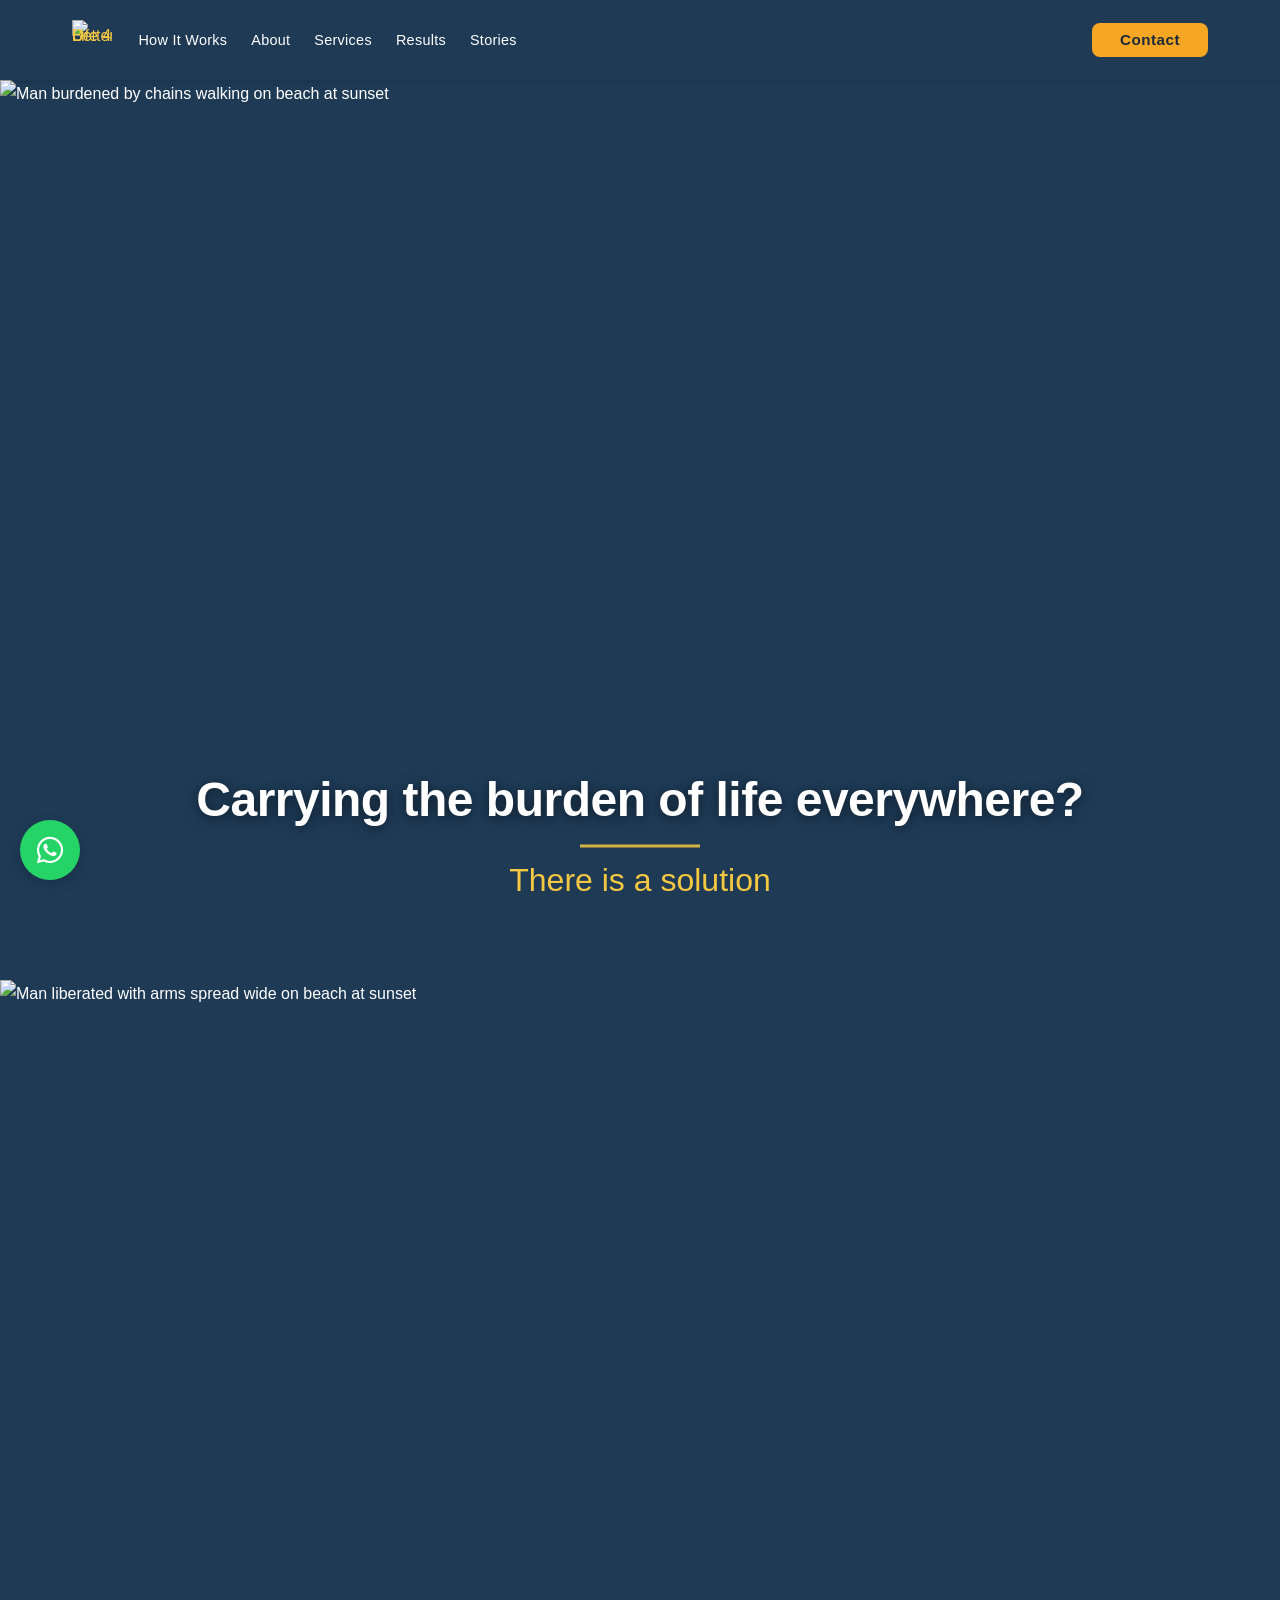
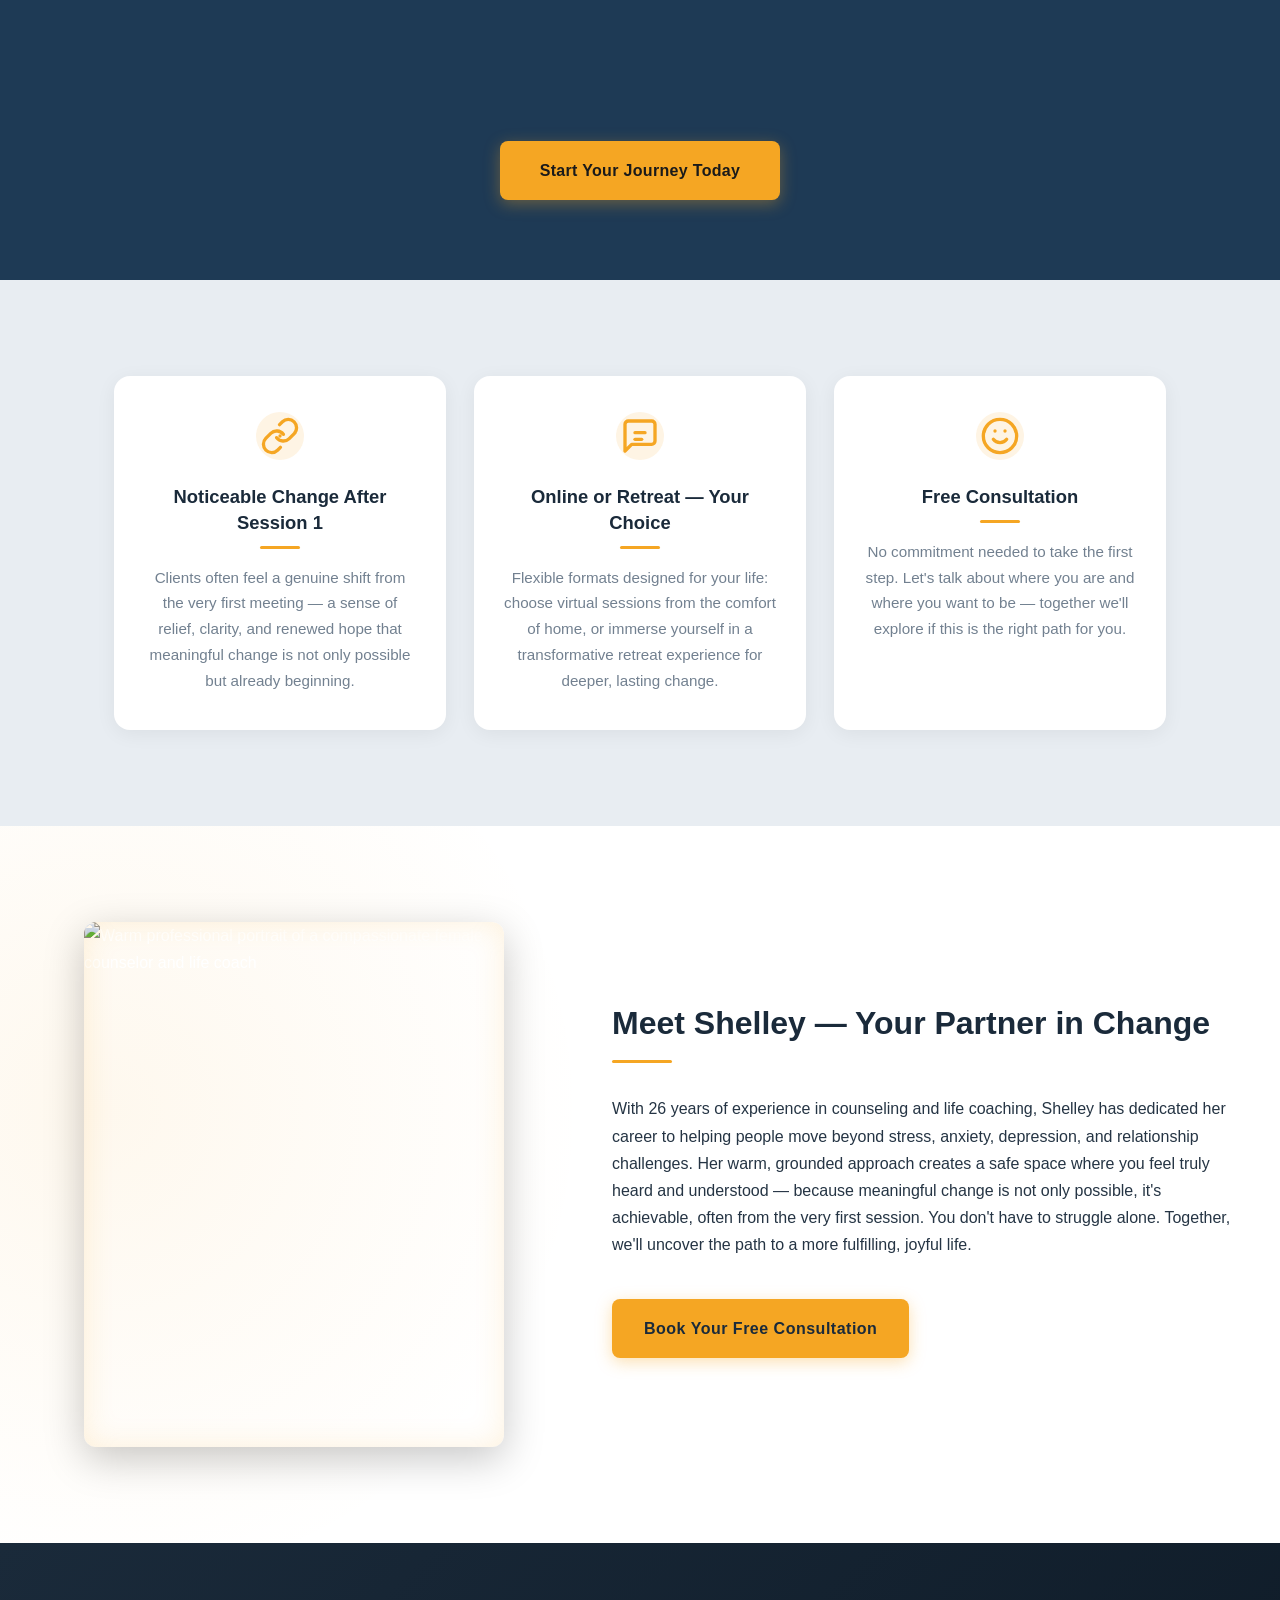
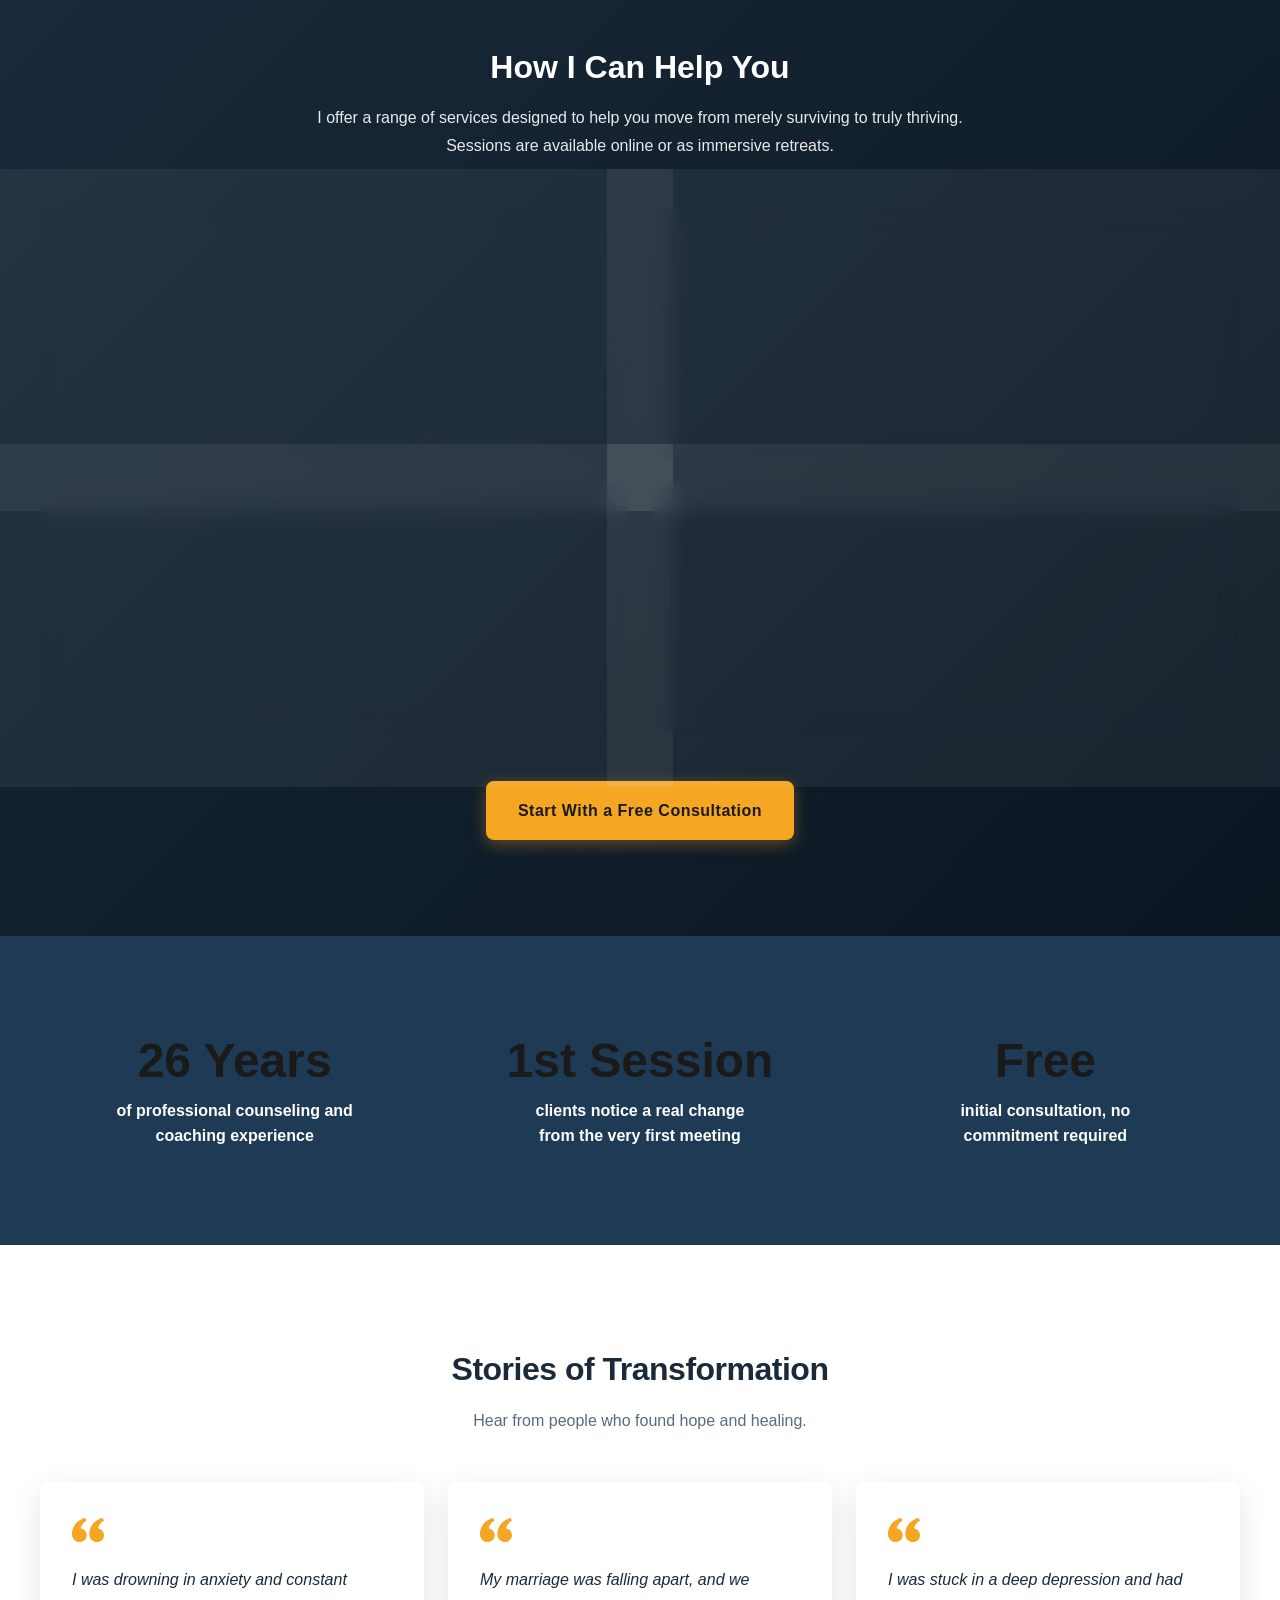
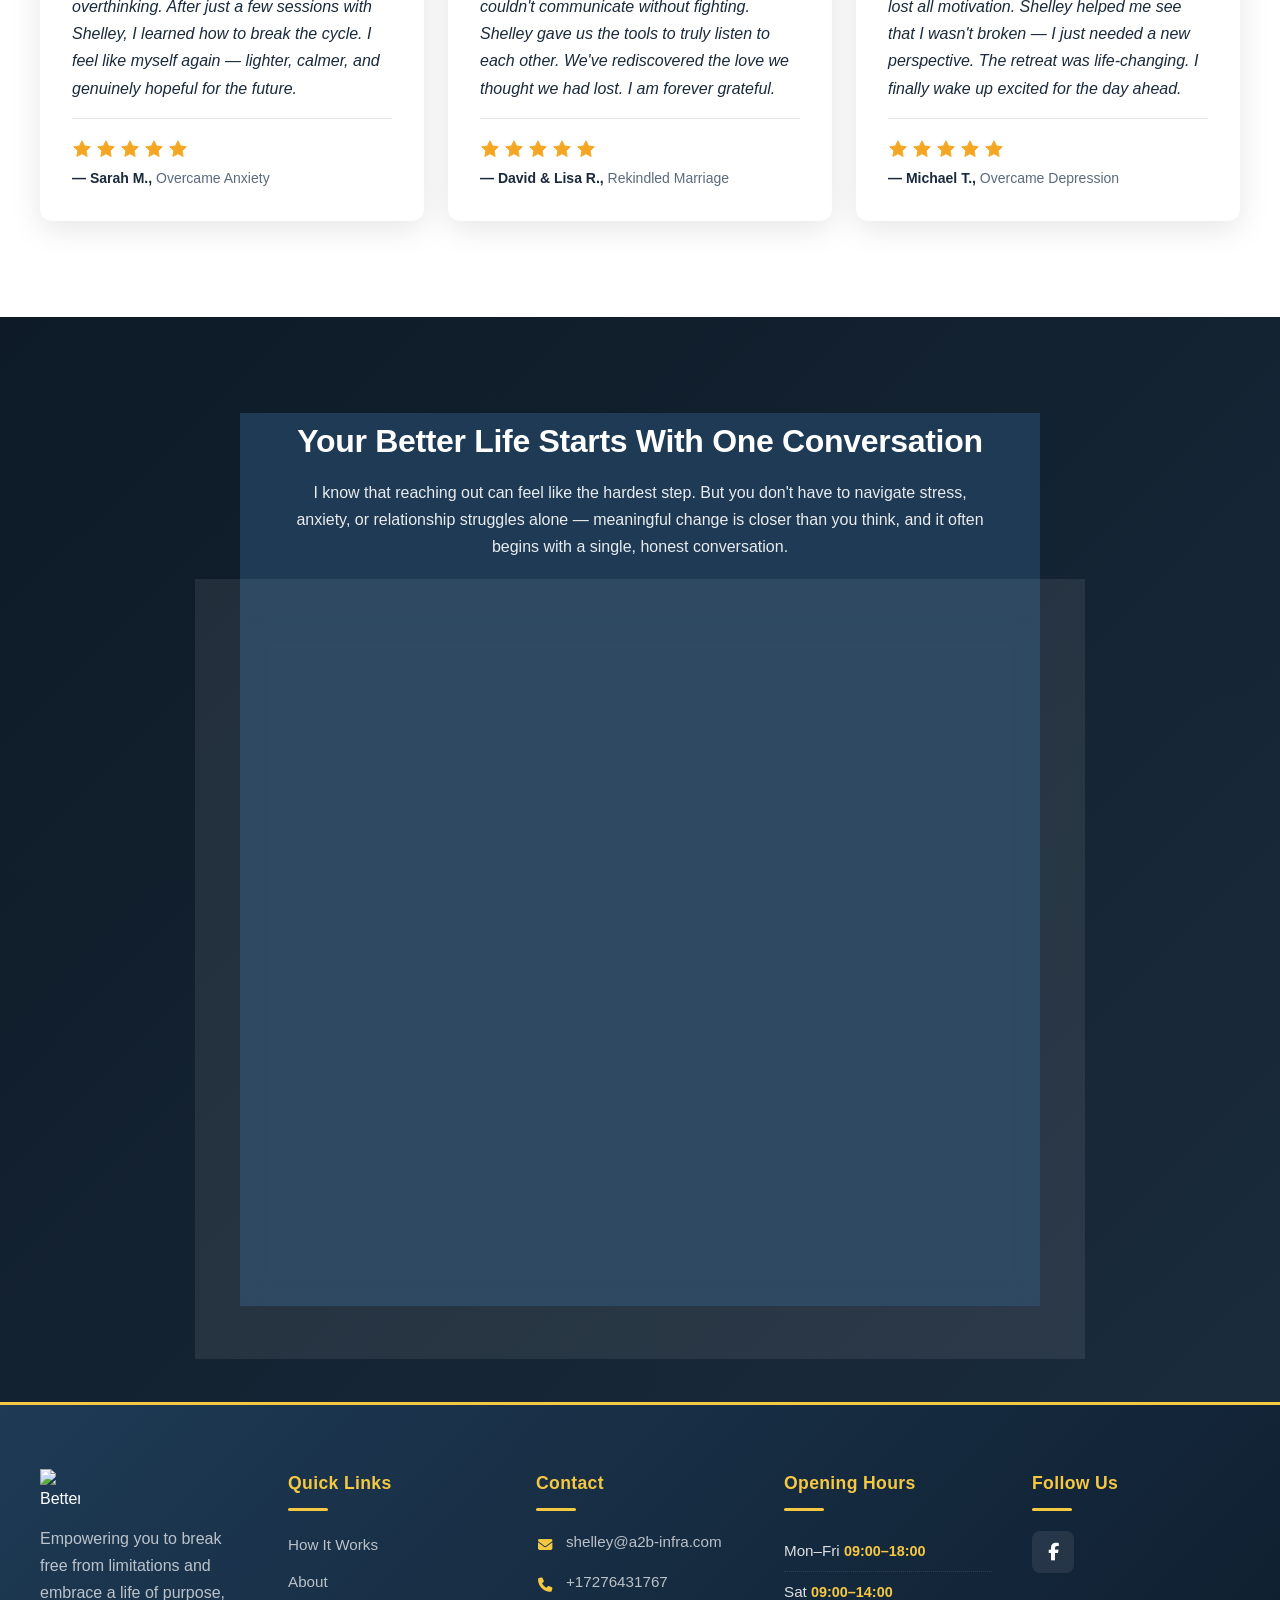
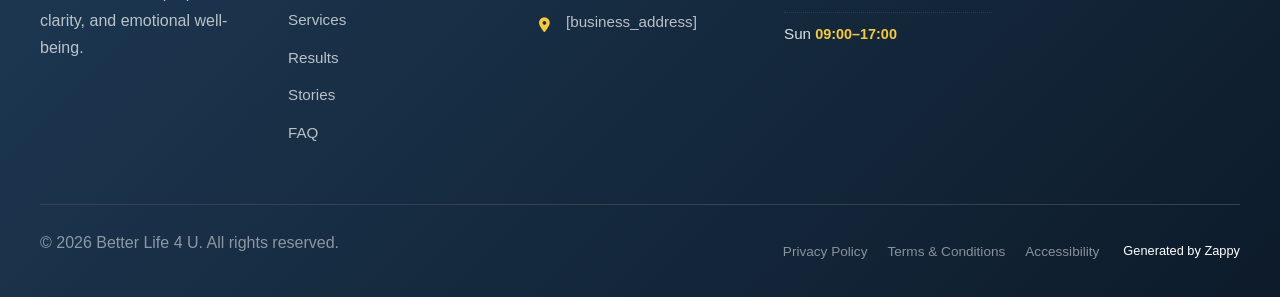
==== commit cd93eef5: "Background sync: Progressive GitHub Sync" ====
--- a/public/index.html
+++ b/public/index.html
@@ -366,7 +366,7 @@
     </svg>
   </button>
   
-  <button class="phone-header-btn" data-phone="[business_phone]" aria-label="Call">
+  <button class="phone-header-btn" data-phone="+17276431767" aria-label="Call">
     <svg width="20" height="20" viewBox="0 0 24 24" fill="currentColor">
       <path d="M22 16.92v3a2 2 0 0 1-2.18 2 19.79 19.79 0 0 1-8.63-3.07 19.5 19.5 0 0 1-6-6 19.79 19.79 0 0 1-3.07-8.67A2 2 0 0 1 4.11 2h3a2 2 0 0 1 2 1.72 12.84 12.84 0 0 0 .7 2.81 2 2 0 0 1-.45 2.11L8.09 9.91a16 16 0 0 0 6 6l1.27-1.27a2 2 0 0 1 2.11-.45 12.84 12.84 0 0 0 2.81.7A2 2 0 0 1 22 16.92z"></path>
     </svg>
@@ -825,7 +825,7 @@
         const phoneLinks = document.querySelectorAll('a[href^="tel:"]');
         const phoneNumber = phoneLinks.length > 0 
           ? phoneLinks[0].getAttribute('href').replace('tel:', '')
-          : '[business_phone]';
+          : '+17276431767';
         
         window.location.href = 'tel:' + phoneNumber;
         console.log('[Navbar] Phone button clicked');
@@ -1114,7 +1114,7 @@
           </li>
           <li>
             <span class="contact-icon"><i class="fas fa-phone"></i></span>
-            <span class="contact-text"><a href="tel:[business_phone]">[business_phone]</a></span>
+            <span class="contact-text"><a href="tel:+17276431767">+17276431767</a></span>
           </li>
           <li><a href="/"><span class="contact-icon"><i class="fas fa-map-marker-alt"></i></span>
             <span class="contact-text">[business_address]</span></a></li>
@@ -1133,7 +1133,7 @@
       <div class="footer-col footer-social-col">
         <h4>Follow Us</h4>
         <div class="footer-social">
-          <a href="https://facebook.com/shelley adiv" aria-label="Facebook" data-zappy-social-placeholder="true"><i class="fab fa-facebook-f"></i></a>
+          <a href="https://facebook.com/shelley%20adiv" aria-label="Facebook" data-zappy-social-placeholder="true"><i class="fab fa-facebook-f"></i></a>
           <a href="#" aria-label="Instagram" data-zappy-social-placeholder="true" style="display:none !important;"><i class="fab fa-instagram"></i></a>
           <a href="#" aria-label="WhatsApp" data-zappy-social-placeholder="true" style="display:none !important;"><i class="fab fa-whatsapp"></i></a>
         </div>
@@ -1157,7 +1157,7 @@
   </div>
 </footer>
   
-  <a href="https://wa.me/[whatsapp_handle]" class="whatsapp-float" aria-label="WhatsApp">
+  <a href="https://wa.me/+17276431767" class="whatsapp-float" aria-label="WhatsApp">
     <i class="fab fa-whatsapp"></i>
   </a>
   
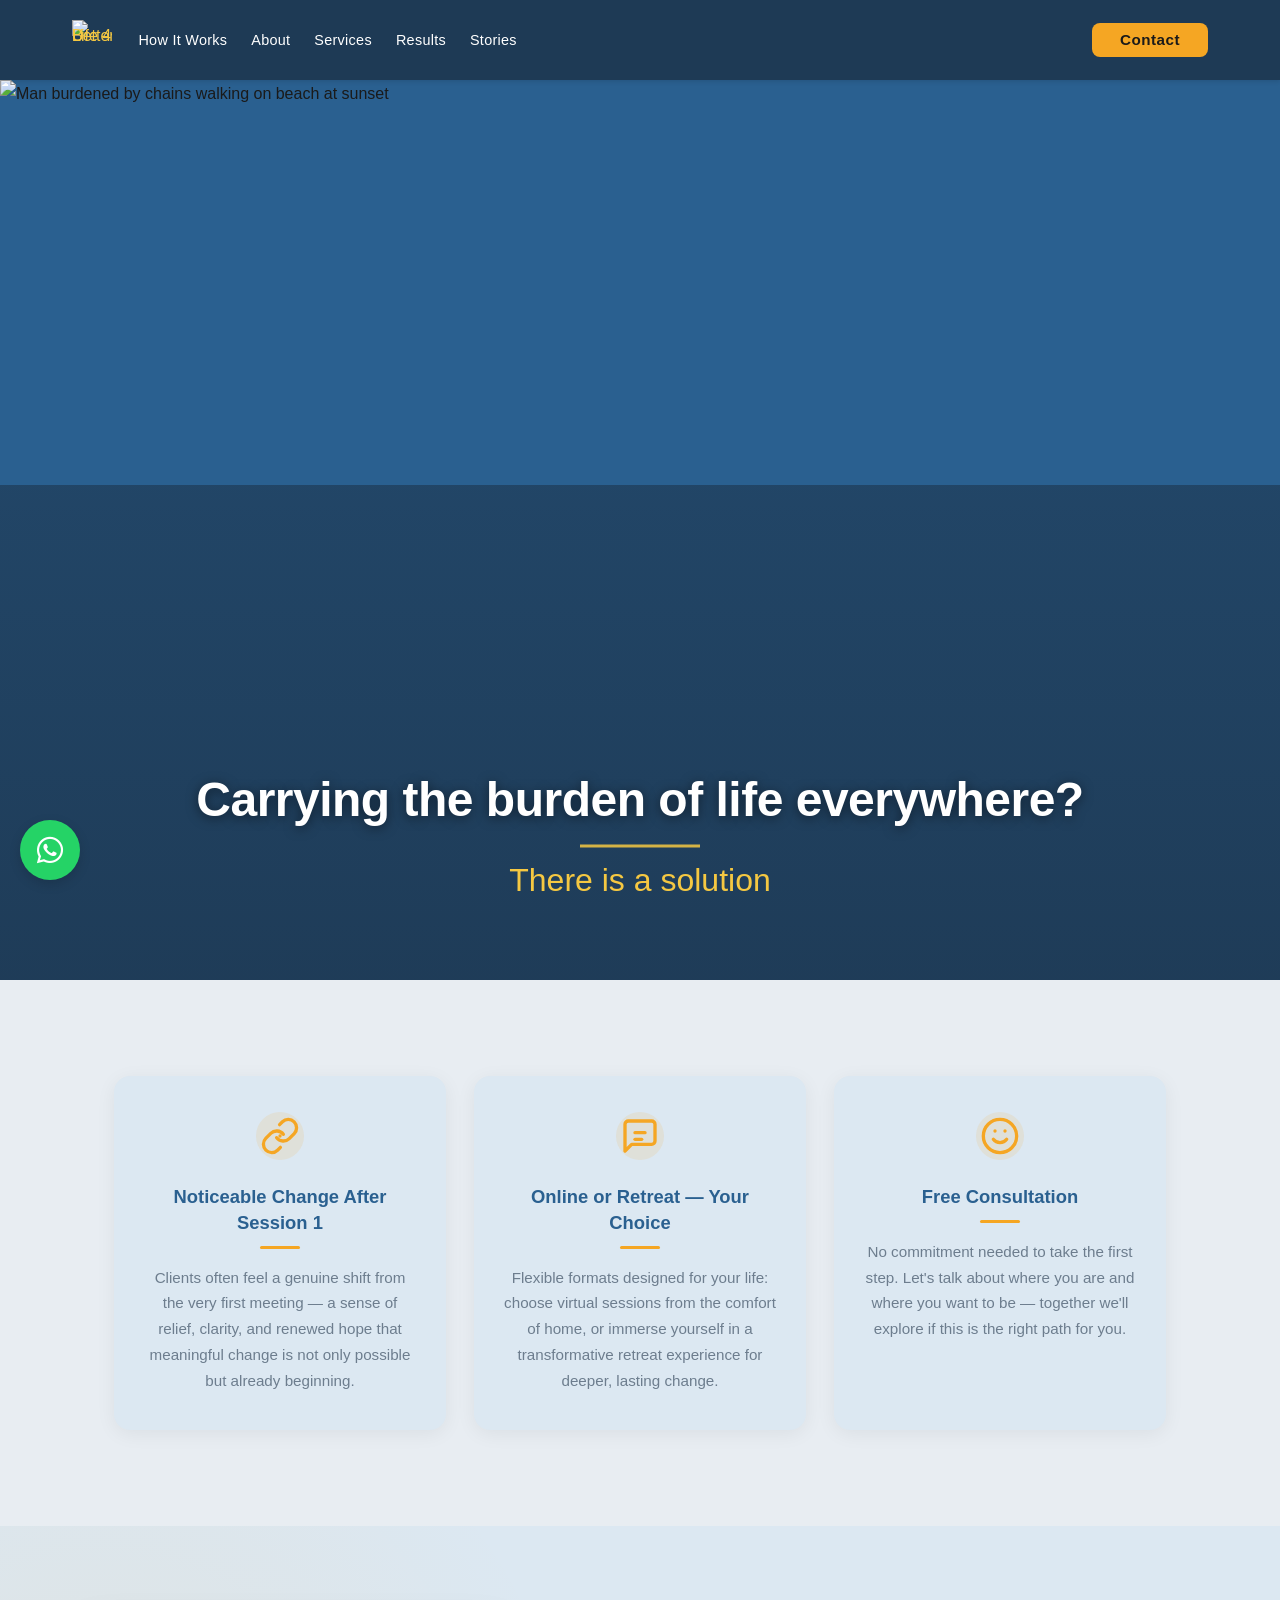
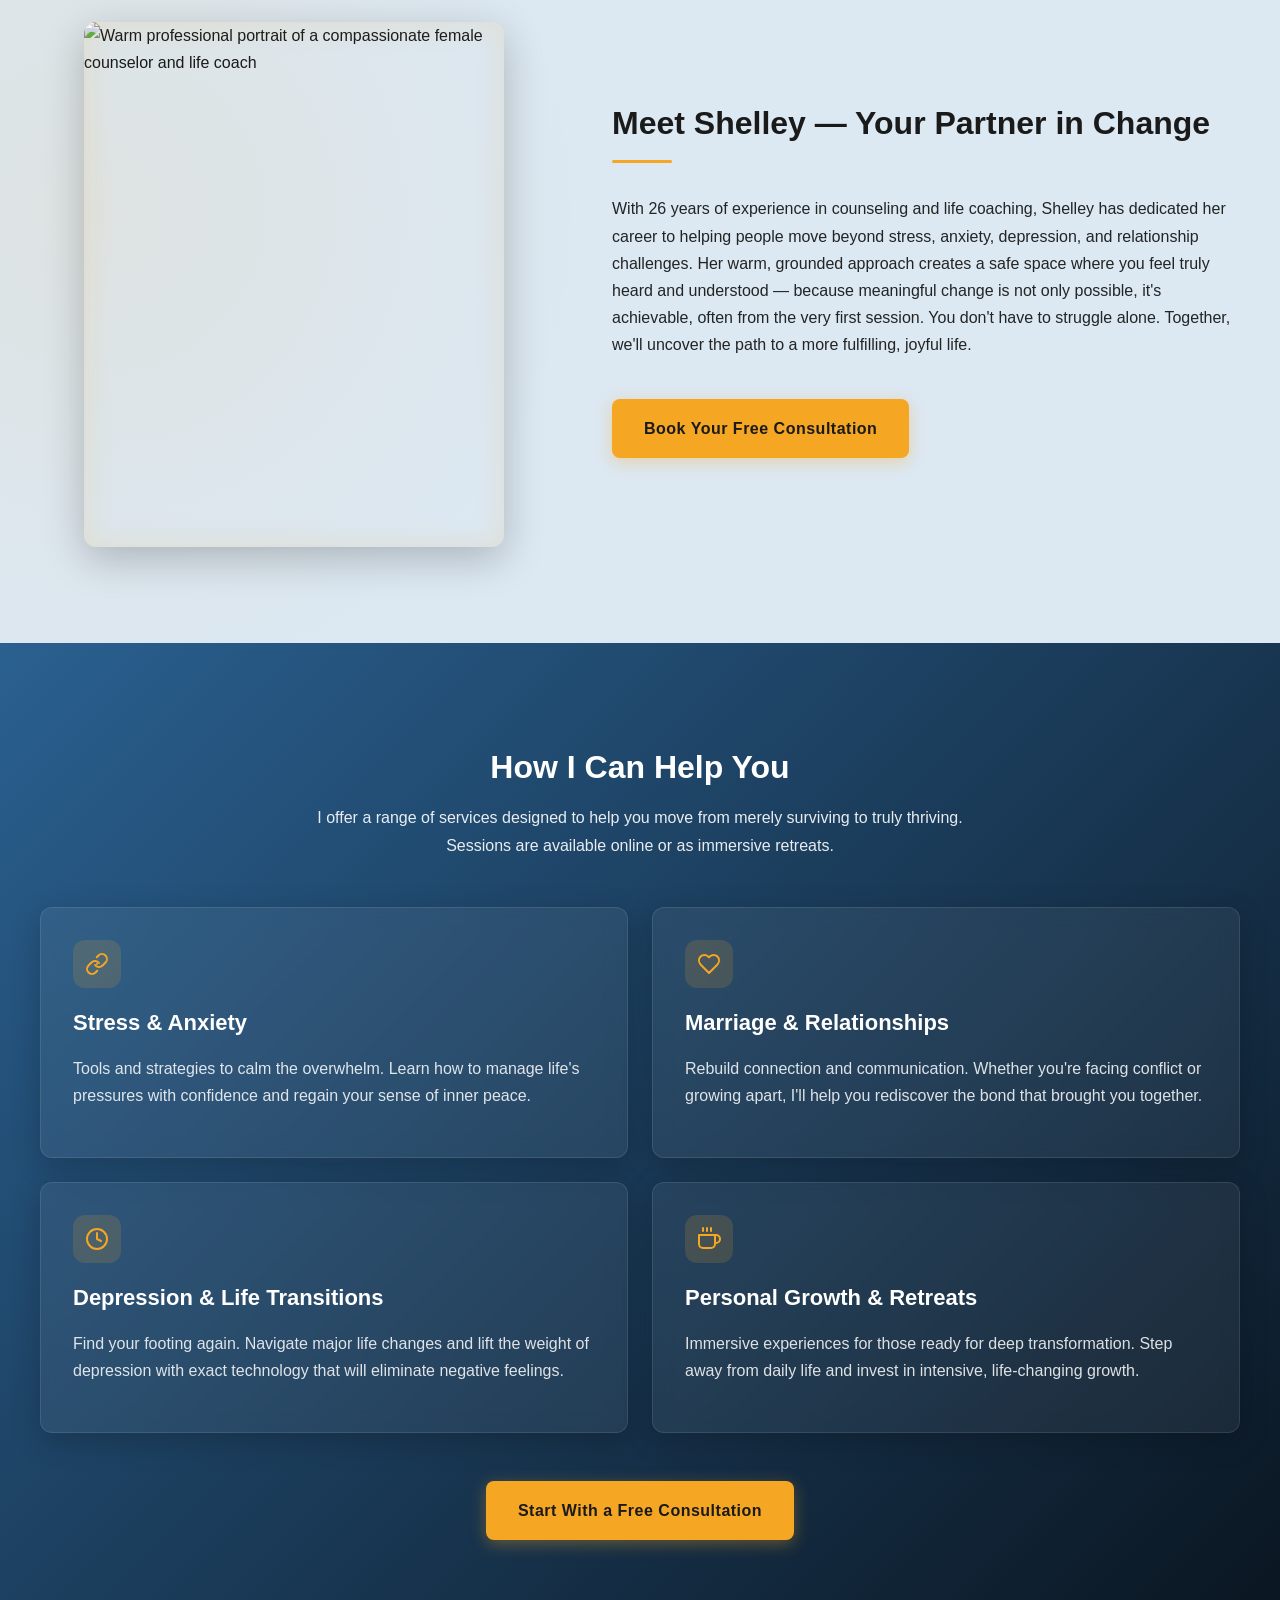
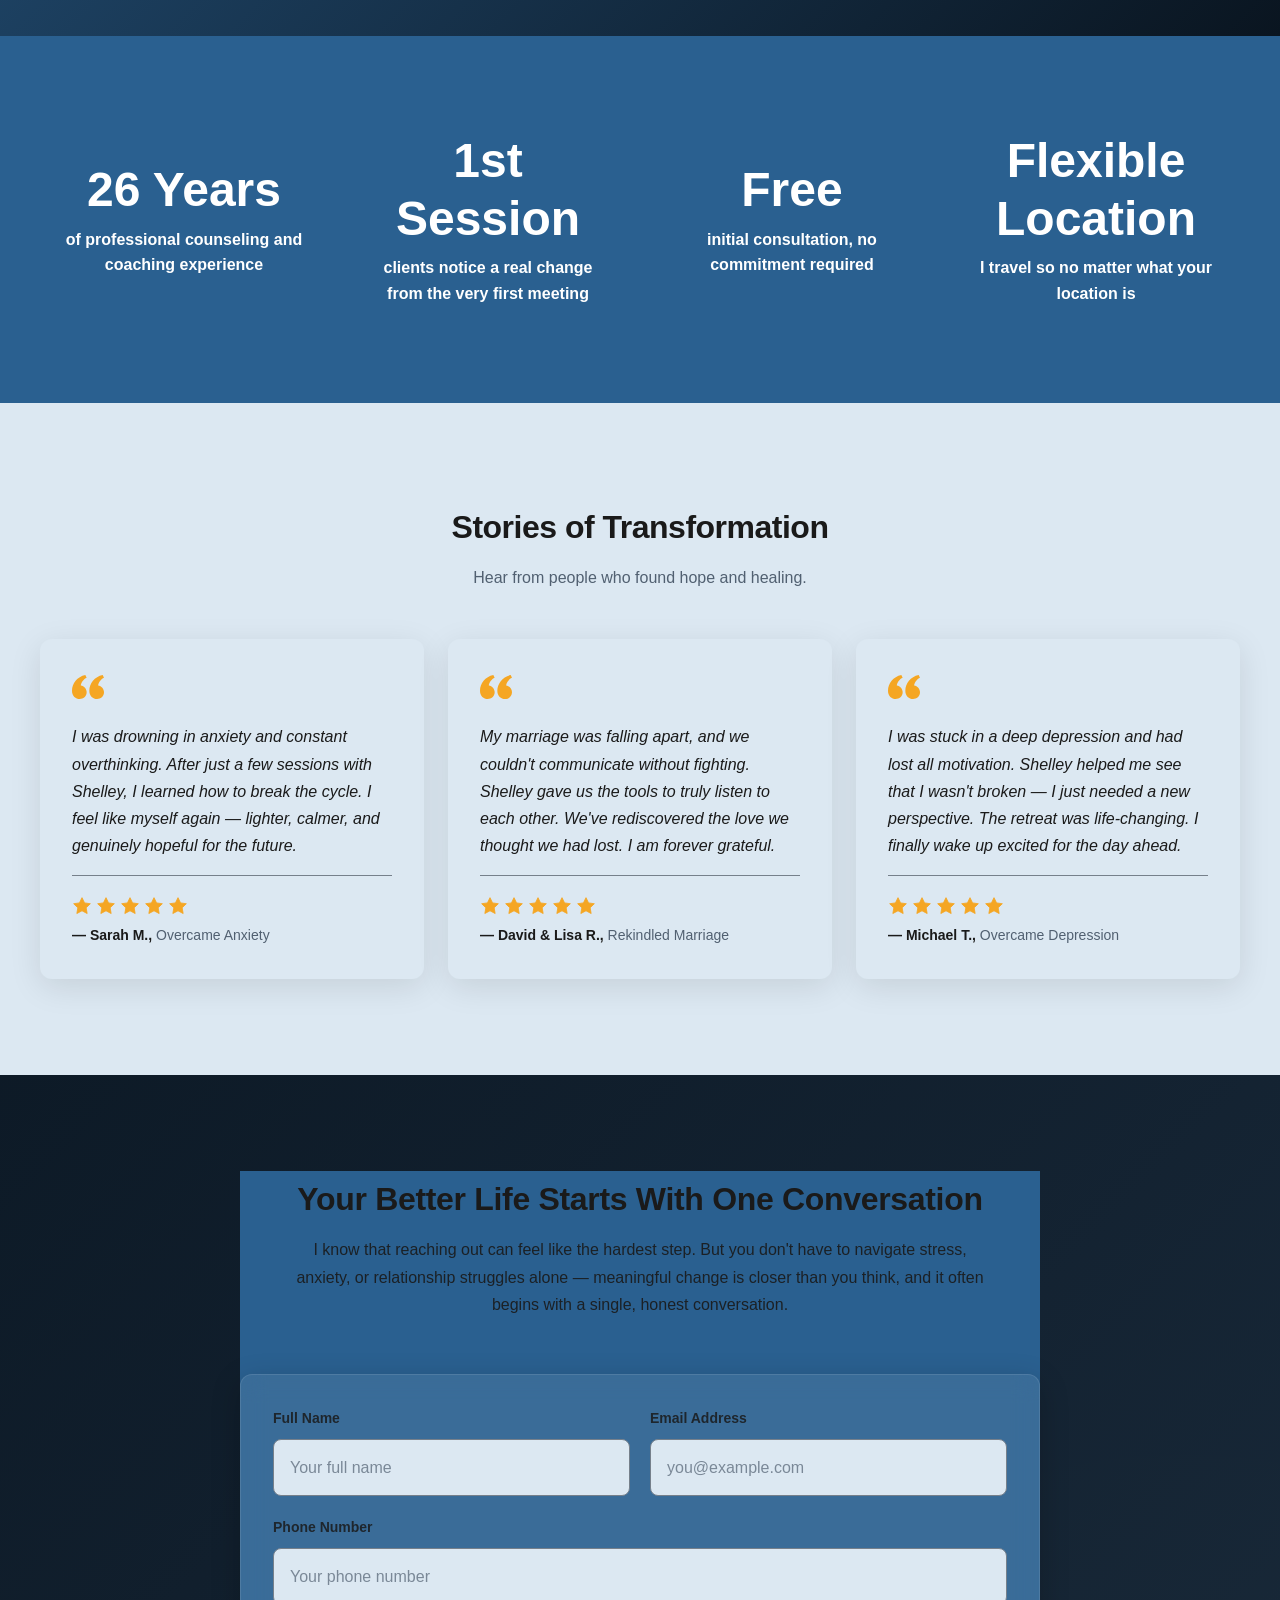
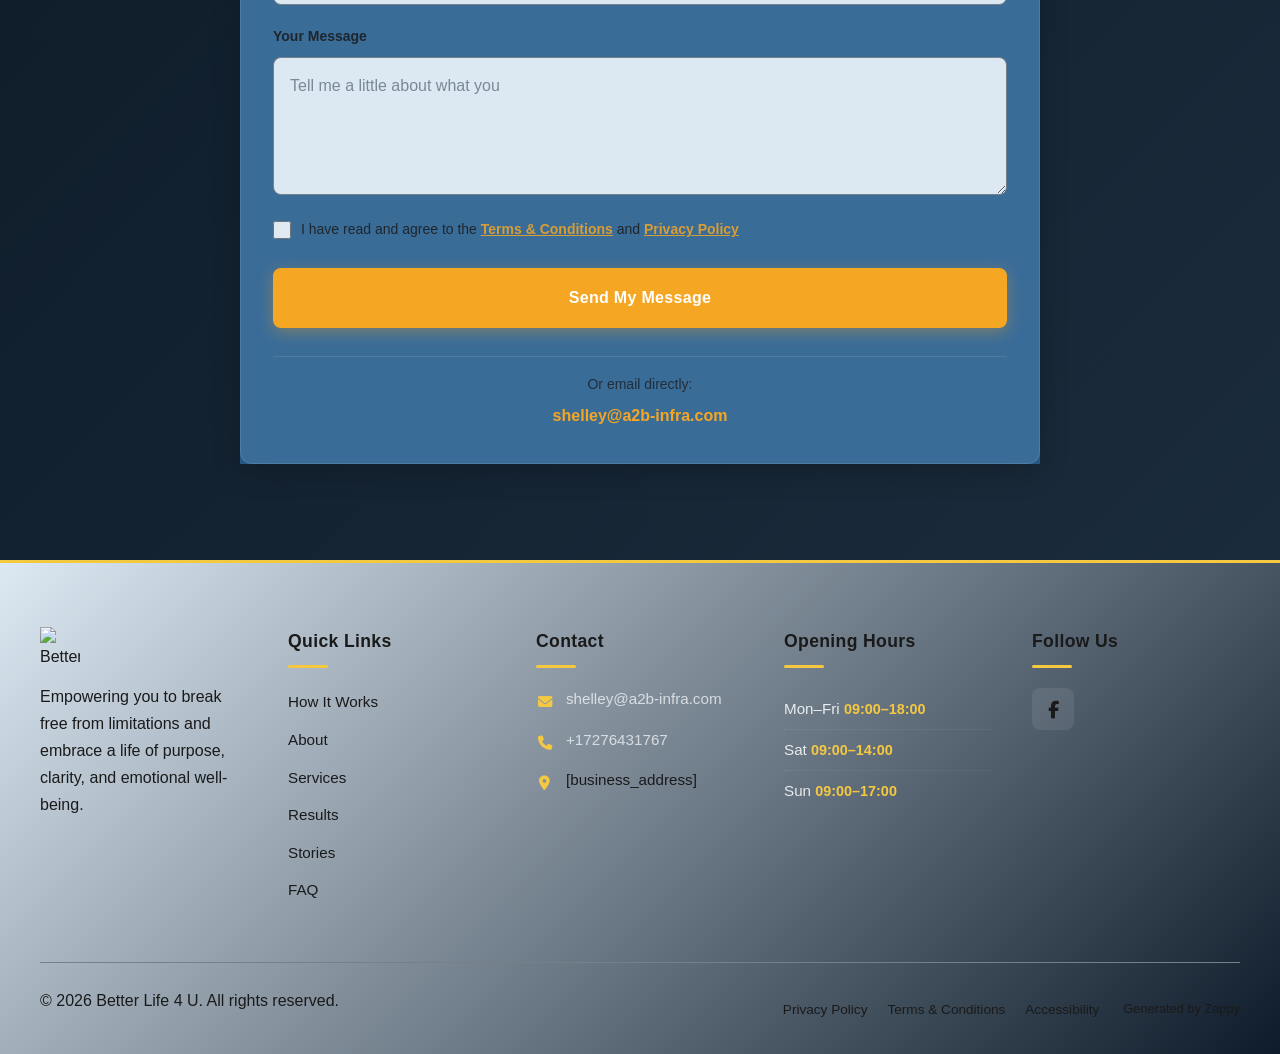
==== commit 2f1ce9a0: "Background sync: Progressive GitHub Sync" ====
--- a/public/index.html
+++ b/public/index.html
@@ -859,14 +859,6 @@
       </div>
     </div>
 
-    <!-- Bottom Panel: Liberation -->
-    <div class="home-hero-section__panel home-hero-section__panel--bottom">
-      <div data-zappy-zoom-wrapper="true" data-element-id="img-1783547711927-50j326o8s" data-element-type="image" data-zappy-zoom-wrapper-width-mode="full" style="position: absolute !important; top: 0px !important; left: 0px !important; width: 100% !important; height: 100% !important; max-width: none !important; margin-left: 0px !important; margin-right: 0px !important; display: block !important; z-index: 1 !important; overflow: hidden !important;" data-zappy-zoom-clip="true" data-zappy-wrapper-margins-applied="true" data-zappy-zoom-wrapper-align="center"><img loading="lazy" decoding="async" data-placeholder="home-hero-hero-image-2" data-context="Man in a grey hoodie and light jeans standing on the same beach at golden-hour sunset, arms spread wide open in liberation, leaning back joyfully as broken chain links shatter and scatter into the air behind him to the END side.. Composition: Full-body, three-quarter angle, subject facing slightly toward START, arms outstretched, chains exploding into fragments. Framing: Full-bleed lower panel, subject centered slightly to START, broken chain debris filling END half of frame, warm sunset ocean behind. Background: Golden-hour ocean beach with bright warm sky, lighter and more hopeful than the upper panel. Treatment: full-bleed background" data-treatment="full-bleed background" data-dominant-color="#c8883a" data-aspect-ratio="9:16" width="675" height="1200" src="/assets/site-home-hero-hero-image-2.webp" alt="Man liberated with arms spread wide on beach at sunset" class="home-hero-section__bg-img" data-element-type="image" data-element-id="img-1783547711927-50j326o8s" style="object-position: 50% 50%; margin: 0px !important;"></div>
-      <div class="home-hero-section__scrim home-hero-section__scrim--light"></div>
-      <div class="home-hero-section__cta-container">
-        <a href="#contact" class="home-hero-section__cta btn-primary" style="color: #1A1A1A !important" data-element-type="button" data-element-id="btn-1783547711912-jvnfpddli" data-native-element="true">Start Your Journey Today</a>
-      </div>
-    </div>
   </div>
 </section>
 
@@ -959,16 +951,20 @@
 <section data-band-index="4" id="stats" class="home-stats-section" data-layout-spec="Home-stats">
       <div class="home-stats-section__container">
         <div class="home-stats-section__stat">
-          <span class="home-stats-section__number" style="color: #1A1A1A !important">26 Years</span>
+          <span class="home-stats-section__number">26 Years</span>
           <span class="home-stats-section__label">of professional counseling and coaching experience</span>
         </div>
         <div class="home-stats-section__stat">
-          <span class="home-stats-section__number" style="color: #1A1A1A !important">1st Session</span>
+          <span class="home-stats-section__number">1st Session</span>
           <span class="home-stats-section__label">clients notice a real change from the very first meeting</span>
         </div>
         <div class="home-stats-section__stat">
-          <span class="home-stats-section__number" style="color: #1A1A1A !important">Free</span>
+          <span class="home-stats-section__number">Free</span>
           <span class="home-stats-section__label">initial consultation, no commitment required</span>
+        </div>
+        <div class="home-stats-section__stat">
+          <span class="home-stats-section__number">Flexible Location</span>
+          <span class="home-stats-section__label">I travel so no matter what your location is</span>
         </div>
       </div>
     </section>
--- a/styles.css
+++ b/styles.css
@@ -74,17 +74,17 @@
    CSS VARIABLES - DESIGN TOKENS
    ============================================= */
 :root {
-  /* Color Palette */
+/* Color Palette */
   --primary: #f5a623;
-  --secondary: #1a2a3a;
+  --secondary: #2a6090;
   --accent: #f5c842;
-  --bg-light: #f4f0e8;
-  --bg-dark: #0a1520;
+  --bg-light: #dce8f2;
+  --bg-dark: #dce8f2;
   --text-dark: #1a1a1a;
-  --text-light: #ffffff;
-  --text-muted: #6b7280;
-  --border-light: #e5e7eb;
-  --border-dark: #374151;
+  --text-light: #1a1a1a;
+  --text-muted: #516071;
+  --border-light: #76808b;
+  --border-dark: #76808b;
   --nav-bg: #0a1520;
   --nav-text: #ffffff;
   --nav-text-hover: #f5a623;
@@ -110,6 +110,13 @@
 
   /* Accent Font */
   --accent-font: 'Dancing Script', cursive;
+  --primary-color: #f5a623;
+  --secondary-color: #2a6090;
+  --accent-color: #f5c842;
+  --background-color: #dce8f2;
+  --surface-color: #f4f0e8;
+  --text-color: #1a1a1a;
+  --text-secondary-color: #516071;
 }
 
 /* =============================================
@@ -316,8 +323,8 @@
 }
 
 .btn-primary:hover {
-  background-color: #e5940f;
-  border-color: #e5940f;
+  background-color: #f5a623;
+  border-color: #f5a623;
   color: var(--text-dark);
 }
 
@@ -408,7 +415,7 @@
   --nav-text-hover: #f5a623;
   --primary: #f5a623;
   --text-dark: #1a1a1a;
-  --text-light: #ffffff;
+  --text-light: #1a1a1a;
 }
 
 *,
@@ -644,7 +651,7 @@
   --nav-text-hover: #f5a623;
   --primary: #f5a623;
   --text-dark: #1a1a1a;
-  --text-light: #ffffff;
+  --text-light: #1a1a1a;
 }
 
 *,
@@ -1602,7 +1609,7 @@
     order: 0 !important;
     padding: 16px 28px;
     border-radius: 999px;
-    background: var(--primary, var(--accent, #e85d2a)) !important;
+    background: var(--primary, var(--accent, #f5a623)) !important;
     color: #ffffff !important;
     font-size: 1.1rem;
     font-weight: 700;
@@ -2310,7 +2317,7 @@
 
 
 /* V2 Decorative Helpers — quote marks */
-:root { --decorative-quote-color: var(--accent, #b48b59); --decorative-quote-font: var(--accent-font, var(--font-display, serif)); }
+:root { --decorative-quote-color: var(--accent, #f5a623); --decorative-quote-font: var(--accent-font, var(--font-display, serif)); }
 blockquote::before, .quote::before, [data-quote]::before {
   content: "\201C";
   font-family: var(--decorative-quote-font);
@@ -2627,7 +2634,7 @@
 }
 
 .home-features-section__card {
-  background: #ffffff;
+  background: #dce8f2;
   border-radius: 16px;
   padding: 32px 28px;
   box-shadow: 0 8px 32px rgba(0,0,0,0.18);
@@ -2908,7 +2915,7 @@
 /* services */
 .home-services-section {
   background-color: #0a1520;
-  background-image: linear-gradient(135deg, #1a2a3a 0%, #0a1520 100%);
+  background-image: linear-gradient(135deg, #2A6090 0%, #0a1520 100%);
   color: var(--text-light);
   padding: var(--spacing-section) 16px;
   position: relative;
@@ -3038,7 +3045,7 @@
 }
 
 .home-services-section__cta:hover {
-  background: #f5b840;
+  background: #f5c842;
   box-shadow: 0 6px 20px rgba(245, 166, 35, 0.5);
   transform: translateY(-2px);
 }
@@ -3191,7 +3198,7 @@
 }
 
 .home-testimonials-section__card {
-    background: #ffffff;
+    background: #dce8f2;
     border-radius: var(--radius-card, 12px);
     padding: var(--spacing-card-padding, 32px);
     box-shadow: 0 8px 32px rgba(0,0,0,0.10);
@@ -3553,7 +3560,7 @@
   font-size: 16px;
   font-weight: 400;
   color: var(--text-dark);
-  background-color: #ffffff;
+  background-color: #dce8f2;
   border: 1px solid var(--border-light);
   border-radius: 8px;
   padding: 14px 16px;
@@ -3636,7 +3643,7 @@
 }
 
 .home-final-cta-section-submit:hover {
-  background: #e5940f;
+  background: #f5a623;
   box-shadow: 0 6px 22px rgba(245, 166, 35, 0.5);
   transform: translateY(-2px);
 }
@@ -4089,8 +4096,8 @@
   --cc-btn-primary-bg: #f5a623;
   --cc-btn-primary-color: #ffffff;
   --cc-btn-primary-border: #f5a623;
-  --cc-btn-primary-hover-bg: #dc8d0a;
-  --cc-btn-primary-hover-border: #dc8d0a;
+  --cc-btn-primary-hover-bg: #f5a623;
+  --cc-btn-primary-hover-border: #f5a623;
   --cc-btn-primary-hover-color: #ffffff;
   /* --cc-btn-secondary-* are used by BOTH the bar's "Customize" link and
    * the preferences modal's "Accept Necessary" / "Save Preferences" pills.
@@ -4217,7 +4224,7 @@
  * defaults for the preferences modal's two secondary pills). */
 #zappy-cookie-banner .zappy-cookie-banner__button--customize {
   background-color: transparent !important;
-  color: #f5a623 !important;
+  color: #8d5a06 !important;
   border: none !important;
   padding: 0 8px !important;
   height: 32px !important;
@@ -4227,7 +4234,7 @@
 }
 
 #zappy-cookie-banner .zappy-cookie-banner__button--customize:hover {
-  color: #dc8d0a !important;
+  color: #8d5a06 !important;
   background-color: transparent !important;
 }
 
@@ -4611,13 +4618,13 @@
 }
 
 :root {
-  --bg-dark: #1e3a55;
-  --background: #e8edf2;
-  --backgroundDark: #1e3a55;
+  --bg-dark: #dce8f2;
+  --background: #dce8f2;
+  --backgroundDark: #2a6090;
   --nav-bg: #1e3a55;
-  --text-light: #ffffff;
-  --text-dark: var(--secondary-color, var(--secondary, #1a2a3a));
-  --text-muted: #5a6b7d;
+  --text-light: #1a1a1a;
+  --text-dark: #1a1a1a;
+  --text-muted: #516071;
 }
 
 body {
@@ -4625,15 +4632,15 @@
 }
 
 .home-hero-section {
-  background-color: #1e3a55 !important;
+  background-color: #2a6090 !important;
 }
 
 .home-stats-section {
-  background-color: #1e3a55 !important;
+  background-color: #2a6090 !important;
 }
 
 .home-final-cta-section-container {
-  background-color: #1e3a55 !important;
+  background-color: #2a6090 !important;
 }
 
 .home-hero-section__scrim {
@@ -4645,7 +4652,7 @@
 }
 
 .site-footer {
-  background-color: #1e3a55 !important;
+  background-color: #2a6090 !important;
 }
 
 .home-features-section {
@@ -4653,7 +4660,7 @@
 }
 
 .home-about-section {
-  background-color: #ffffff !important;
+  background-color: #dce8f2 !important;
 }
 
 .home-services-section {
@@ -4661,7 +4668,7 @@
 }
 
 .home-testimonials-section {
-  background-color: #ffffff !important;
+  background-color: #dce8f2 !important;
 }
 
 .home-faq-section {
@@ -4672,10 +4679,10 @@
   background-color: rgba(30, 58, 85, 0.85) !important;
 }
 /* zappy-self-heal */
-:root { --backgroundDark: #1e3a55 !important; }
+:root { --backgroundDark: #2a6090 !important; }
 
 /* zappy-self-heal */
-html body :root { --backgroundDark: #1e3a55 !important; }
+html body :root { --backgroundDark: #2a6090 !important; }
 
 
 .home-features-section__container {
@@ -4694,7 +4701,7 @@
   text-align: center !important;
   padding: 36px 28px !important;
   border-radius: 16px !important;
-  background-color: #ffffff !important;
+  background-color: #dce8f2 !important;
   box-shadow: 0 4px 20px rgba(0,0,0,0.06) !important;
   height: 100% !important;
   transition: transform 0.3s ease, box-shadow 0.3s ease !important;
@@ -4718,7 +4725,7 @@
 .home-features-section__card-title {
   font-size: 1.15rem !important;
   font-weight: 700 !important;
-  color: var(--secondary-color, var(--secondary, #1a2a3a)) !important;
+  color: var(--secondary-color, var(--secondary, #2a6090)) !important;
   margin-bottom: 10px !important;
 }
 
@@ -4736,6 +4743,19 @@
   font-size: 0.95rem !important;
   margin: 0 !important;
 }
+/* === BUTTON TEXT OVERRIDES START === */
+.btn-primary,
+.btn--primary,
+[class*="btn-primary"],
+[class*="btn--primary"] { color: #333333 !important; }
+.btn-accent,
+.btn--accent,
+[class*="btn-accent"],
+[class*="btn--accent"] { color: #333333 !important; }
+.navbar .nav-cta-btn,
+.nav-cta-btn { color: #333333 !important; }
+/* === BUTTON TEXT OVERRIDES END === */
+
 /* mobile-submenu-overflow-fix */
 @media (max-width: 768px) {
   .navbar .sub-menu.mobile-expanded,
--- a/styles.css
+++ b/styles.css
@@ -74,17 +74,17 @@
    CSS VARIABLES - DESIGN TOKENS
    ============================================= */
 :root {
-  /* Color Palette */
+/* Color Palette */
   --primary: #f5a623;
-  --secondary: #1a2a3a;
+  --secondary: #2a6090;
   --accent: #f5c842;
-  --bg-light: #f4f0e8;
-  --bg-dark: #0a1520;
+  --bg-light: #dce8f2;
+  --bg-dark: #dce8f2;
   --text-dark: #1a1a1a;
-  --text-light: #ffffff;
-  --text-muted: #6b7280;
-  --border-light: #e5e7eb;
-  --border-dark: #374151;
+  --text-light: #1a1a1a;
+  --text-muted: #516071;
+  --border-light: #76808b;
+  --border-dark: #76808b;
   --nav-bg: #0a1520;
   --nav-text: #ffffff;
   --nav-text-hover: #f5a623;
@@ -110,6 +110,13 @@
 
   /* Accent Font */
   --accent-font: 'Dancing Script', cursive;
+  --primary-color: #f5a623;
+  --secondary-color: #2a6090;
+  --accent-color: #f5c842;
+  --background-color: #dce8f2;
+  --surface-color: #f4f0e8;
+  --text-color: #1a1a1a;
+  --text-secondary-color: #516071;
 }
 
 /* =============================================
@@ -316,8 +323,8 @@
 }
 
 .btn-primary:hover {
-  background-color: #e5940f;
-  border-color: #e5940f;
+  background-color: #f5a623;
+  border-color: #f5a623;
   color: var(--text-dark);
 }
 
@@ -408,7 +415,7 @@
   --nav-text-hover: #f5a623;
   --primary: #f5a623;
   --text-dark: #1a1a1a;
-  --text-light: #ffffff;
+  --text-light: #1a1a1a;
 }
 
 *,
@@ -644,7 +651,7 @@
   --nav-text-hover: #f5a623;
   --primary: #f5a623;
   --text-dark: #1a1a1a;
-  --text-light: #ffffff;
+  --text-light: #1a1a1a;
 }
 
 *,
@@ -1602,7 +1609,7 @@
     order: 0 !important;
     padding: 16px 28px;
     border-radius: 999px;
-    background: var(--primary, var(--accent, #e85d2a)) !important;
+    background: var(--primary, var(--accent, #f5a623)) !important;
     color: #ffffff !important;
     font-size: 1.1rem;
     font-weight: 700;
@@ -2310,7 +2317,7 @@
 
 
 /* V2 Decorative Helpers — quote marks */
-:root { --decorative-quote-color: var(--accent, #b48b59); --decorative-quote-font: var(--accent-font, var(--font-display, serif)); }
+:root { --decorative-quote-color: var(--accent, #f5a623); --decorative-quote-font: var(--accent-font, var(--font-display, serif)); }
 blockquote::before, .quote::before, [data-quote]::before {
   content: "\201C";
   font-family: var(--decorative-quote-font);
@@ -2627,7 +2634,7 @@
 }
 
 .home-features-section__card {
-  background: #ffffff;
+  background: #dce8f2;
   border-radius: 16px;
   padding: 32px 28px;
   box-shadow: 0 8px 32px rgba(0,0,0,0.18);
@@ -2908,7 +2915,7 @@
 /* services */
 .home-services-section {
   background-color: #0a1520;
-  background-image: linear-gradient(135deg, #1a2a3a 0%, #0a1520 100%);
+  background-image: linear-gradient(135deg, #2A6090 0%, #0a1520 100%);
   color: var(--text-light);
   padding: var(--spacing-section) 16px;
   position: relative;
@@ -3038,7 +3045,7 @@
 }
 
 .home-services-section__cta:hover {
-  background: #f5b840;
+  background: #f5c842;
   box-shadow: 0 6px 20px rgba(245, 166, 35, 0.5);
   transform: translateY(-2px);
 }
@@ -3191,7 +3198,7 @@
 }
 
 .home-testimonials-section__card {
-    background: #ffffff;
+    background: #dce8f2;
     border-radius: var(--radius-card, 12px);
     padding: var(--spacing-card-padding, 32px);
     box-shadow: 0 8px 32px rgba(0,0,0,0.10);
@@ -3553,7 +3560,7 @@
   font-size: 16px;
   font-weight: 400;
   color: var(--text-dark);
-  background-color: #ffffff;
+  background-color: #dce8f2;
   border: 1px solid var(--border-light);
   border-radius: 8px;
   padding: 14px 16px;
@@ -3636,7 +3643,7 @@
 }
 
 .home-final-cta-section-submit:hover {
-  background: #e5940f;
+  background: #f5a623;
   box-shadow: 0 6px 22px rgba(245, 166, 35, 0.5);
   transform: translateY(-2px);
 }
@@ -4089,8 +4096,8 @@
   --cc-btn-primary-bg: #f5a623;
   --cc-btn-primary-color: #ffffff;
   --cc-btn-primary-border: #f5a623;
-  --cc-btn-primary-hover-bg: #dc8d0a;
-  --cc-btn-primary-hover-border: #dc8d0a;
+  --cc-btn-primary-hover-bg: #f5a623;
+  --cc-btn-primary-hover-border: #f5a623;
   --cc-btn-primary-hover-color: #ffffff;
   /* --cc-btn-secondary-* are used by BOTH the bar's "Customize" link and
    * the preferences modal's "Accept Necessary" / "Save Preferences" pills.
@@ -4217,7 +4224,7 @@
  * defaults for the preferences modal's two secondary pills). */
 #zappy-cookie-banner .zappy-cookie-banner__button--customize {
   background-color: transparent !important;
-  color: #f5a623 !important;
+  color: #8d5a06 !important;
   border: none !important;
   padding: 0 8px !important;
   height: 32px !important;
@@ -4227,7 +4234,7 @@
 }
 
 #zappy-cookie-banner .zappy-cookie-banner__button--customize:hover {
-  color: #dc8d0a !important;
+  color: #8d5a06 !important;
   background-color: transparent !important;
 }
 
@@ -4611,13 +4618,13 @@
 }
 
 :root {
-  --bg-dark: #1e3a55;
-  --background: #e8edf2;
-  --backgroundDark: #1e3a55;
+  --bg-dark: #dce8f2;
+  --background: #dce8f2;
+  --backgroundDark: #2a6090;
   --nav-bg: #1e3a55;
-  --text-light: #ffffff;
-  --text-dark: var(--secondary-color, var(--secondary, #1a2a3a));
-  --text-muted: #5a6b7d;
+  --text-light: #1a1a1a;
+  --text-dark: #1a1a1a;
+  --text-muted: #516071;
 }
 
 body {
@@ -4625,15 +4632,15 @@
 }
 
 .home-hero-section {
-  background-color: #1e3a55 !important;
+  background-color: #2a6090 !important;
 }
 
 .home-stats-section {
-  background-color: #1e3a55 !important;
+  background-color: #2a6090 !important;
 }
 
 .home-final-cta-section-container {
-  background-color: #1e3a55 !important;
+  background-color: #2a6090 !important;
 }
 
 .home-hero-section__scrim {
@@ -4645,7 +4652,7 @@
 }
 
 .site-footer {
-  background-color: #1e3a55 !important;
+  background-color: #2a6090 !important;
 }
 
 .home-features-section {
@@ -4653,7 +4660,7 @@
 }
 
 .home-about-section {
-  background-color: #ffffff !important;
+  background-color: #dce8f2 !important;
 }
 
 .home-services-section {
@@ -4661,7 +4668,7 @@
 }
 
 .home-testimonials-section {
-  background-color: #ffffff !important;
+  background-color: #dce8f2 !important;
 }
 
 .home-faq-section {
@@ -4672,10 +4679,10 @@
   background-color: rgba(30, 58, 85, 0.85) !important;
 }
 /* zappy-self-heal */
-:root { --backgroundDark: #1e3a55 !important; }
+:root { --backgroundDark: #2a6090 !important; }
 
 /* zappy-self-heal */
-html body :root { --backgroundDark: #1e3a55 !important; }
+html body :root { --backgroundDark: #2a6090 !important; }
 
 
 .home-features-section__container {
@@ -4694,7 +4701,7 @@
   text-align: center !important;
   padding: 36px 28px !important;
   border-radius: 16px !important;
-  background-color: #ffffff !important;
+  background-color: #dce8f2 !important;
   box-shadow: 0 4px 20px rgba(0,0,0,0.06) !important;
   height: 100% !important;
   transition: transform 0.3s ease, box-shadow 0.3s ease !important;
@@ -4718,7 +4725,7 @@
 .home-features-section__card-title {
   font-size: 1.15rem !important;
   font-weight: 700 !important;
-  color: var(--secondary-color, var(--secondary, #1a2a3a)) !important;
+  color: var(--secondary-color, var(--secondary, #2a6090)) !important;
   margin-bottom: 10px !important;
 }
 
@@ -4736,6 +4743,19 @@
   font-size: 0.95rem !important;
   margin: 0 !important;
 }
+/* === BUTTON TEXT OVERRIDES START === */
+.btn-primary,
+.btn--primary,
+[class*="btn-primary"],
+[class*="btn--primary"] { color: #333333 !important; }
+.btn-accent,
+.btn--accent,
+[class*="btn-accent"],
+[class*="btn--accent"] { color: #333333 !important; }
+.navbar .nav-cta-btn,
+.nav-cta-btn { color: #333333 !important; }
+/* === BUTTON TEXT OVERRIDES END === */
+
 /* mobile-submenu-overflow-fix */
 @media (max-width: 768px) {
   .navbar .sub-menu.mobile-expanded,
--- a/styles.css
+++ b/styles.css
@@ -74,17 +74,17 @@
    CSS VARIABLES - DESIGN TOKENS
    ============================================= */
 :root {
-  /* Color Palette */
+/* Color Palette */
   --primary: #f5a623;
-  --secondary: #1a2a3a;
+  --secondary: #2a6090;
   --accent: #f5c842;
-  --bg-light: #f4f0e8;
-  --bg-dark: #0a1520;
+  --bg-light: #dce8f2;
+  --bg-dark: #dce8f2;
   --text-dark: #1a1a1a;
-  --text-light: #ffffff;
-  --text-muted: #6b7280;
-  --border-light: #e5e7eb;
-  --border-dark: #374151;
+  --text-light: #1a1a1a;
+  --text-muted: #516071;
+  --border-light: #76808b;
+  --border-dark: #76808b;
   --nav-bg: #0a1520;
   --nav-text: #ffffff;
   --nav-text-hover: #f5a623;
@@ -110,6 +110,13 @@
 
   /* Accent Font */
   --accent-font: 'Dancing Script', cursive;
+  --primary-color: #f5a623;
+  --secondary-color: #2a6090;
+  --accent-color: #f5c842;
+  --background-color: #dce8f2;
+  --surface-color: #f4f0e8;
+  --text-color: #1a1a1a;
+  --text-secondary-color: #516071;
 }
 
 /* =============================================
@@ -316,8 +323,8 @@
 }
 
 .btn-primary:hover {
-  background-color: #e5940f;
-  border-color: #e5940f;
+  background-color: #f5a623;
+  border-color: #f5a623;
   color: var(--text-dark);
 }
 
@@ -408,7 +415,7 @@
   --nav-text-hover: #f5a623;
   --primary: #f5a623;
   --text-dark: #1a1a1a;
-  --text-light: #ffffff;
+  --text-light: #1a1a1a;
 }
 
 *,
@@ -644,7 +651,7 @@
   --nav-text-hover: #f5a623;
   --primary: #f5a623;
   --text-dark: #1a1a1a;
-  --text-light: #ffffff;
+  --text-light: #1a1a1a;
 }
 
 *,
@@ -1602,7 +1609,7 @@
     order: 0 !important;
     padding: 16px 28px;
     border-radius: 999px;
-    background: var(--primary, var(--accent, #e85d2a)) !important;
+    background: var(--primary, var(--accent, #f5a623)) !important;
     color: #ffffff !important;
     font-size: 1.1rem;
     font-weight: 700;
@@ -2310,7 +2317,7 @@
 
 
 /* V2 Decorative Helpers — quote marks */
-:root { --decorative-quote-color: var(--accent, #b48b59); --decorative-quote-font: var(--accent-font, var(--font-display, serif)); }
+:root { --decorative-quote-color: var(--accent, #f5a623); --decorative-quote-font: var(--accent-font, var(--font-display, serif)); }
 blockquote::before, .quote::before, [data-quote]::before {
   content: "\201C";
   font-family: var(--decorative-quote-font);
@@ -2627,7 +2634,7 @@
 }
 
 .home-features-section__card {
-  background: #ffffff;
+  background: #dce8f2;
   border-radius: 16px;
   padding: 32px 28px;
   box-shadow: 0 8px 32px rgba(0,0,0,0.18);
@@ -2908,7 +2915,7 @@
 /* services */
 .home-services-section {
   background-color: #0a1520;
-  background-image: linear-gradient(135deg, #1a2a3a 0%, #0a1520 100%);
+  background-image: linear-gradient(135deg, #2A6090 0%, #0a1520 100%);
   color: var(--text-light);
   padding: var(--spacing-section) 16px;
   position: relative;
@@ -3038,7 +3045,7 @@
 }
 
 .home-services-section__cta:hover {
-  background: #f5b840;
+  background: #f5c842;
   box-shadow: 0 6px 20px rgba(245, 166, 35, 0.5);
   transform: translateY(-2px);
 }
@@ -3191,7 +3198,7 @@
 }
 
 .home-testimonials-section__card {
-    background: #ffffff;
+    background: #dce8f2;
     border-radius: var(--radius-card, 12px);
     padding: var(--spacing-card-padding, 32px);
     box-shadow: 0 8px 32px rgba(0,0,0,0.10);
@@ -3553,7 +3560,7 @@
   font-size: 16px;
   font-weight: 400;
   color: var(--text-dark);
-  background-color: #ffffff;
+  background-color: #dce8f2;
   border: 1px solid var(--border-light);
   border-radius: 8px;
   padding: 14px 16px;
@@ -3636,7 +3643,7 @@
 }
 
 .home-final-cta-section-submit:hover {
-  background: #e5940f;
+  background: #f5a623;
   box-shadow: 0 6px 22px rgba(245, 166, 35, 0.5);
   transform: translateY(-2px);
 }
@@ -4089,8 +4096,8 @@
   --cc-btn-primary-bg: #f5a623;
   --cc-btn-primary-color: #ffffff;
   --cc-btn-primary-border: #f5a623;
-  --cc-btn-primary-hover-bg: #dc8d0a;
-  --cc-btn-primary-hover-border: #dc8d0a;
+  --cc-btn-primary-hover-bg: #f5a623;
+  --cc-btn-primary-hover-border: #f5a623;
   --cc-btn-primary-hover-color: #ffffff;
   /* --cc-btn-secondary-* are used by BOTH the bar's "Customize" link and
    * the preferences modal's "Accept Necessary" / "Save Preferences" pills.
@@ -4217,7 +4224,7 @@
  * defaults for the preferences modal's two secondary pills). */
 #zappy-cookie-banner .zappy-cookie-banner__button--customize {
   background-color: transparent !important;
-  color: #f5a623 !important;
+  color: #8d5a06 !important;
   border: none !important;
   padding: 0 8px !important;
   height: 32px !important;
@@ -4227,7 +4234,7 @@
 }
 
 #zappy-cookie-banner .zappy-cookie-banner__button--customize:hover {
-  color: #dc8d0a !important;
+  color: #8d5a06 !important;
   background-color: transparent !important;
 }
 
@@ -4611,13 +4618,13 @@
 }
 
 :root {
-  --bg-dark: #1e3a55;
-  --background: #e8edf2;
-  --backgroundDark: #1e3a55;
+  --bg-dark: #dce8f2;
+  --background: #dce8f2;
+  --backgroundDark: #2a6090;
   --nav-bg: #1e3a55;
-  --text-light: #ffffff;
-  --text-dark: var(--secondary-color, var(--secondary, #1a2a3a));
-  --text-muted: #5a6b7d;
+  --text-light: #1a1a1a;
+  --text-dark: #1a1a1a;
+  --text-muted: #516071;
 }
 
 body {
@@ -4625,15 +4632,15 @@
 }
 
 .home-hero-section {
-  background-color: #1e3a55 !important;
+  background-color: #2a6090 !important;
 }
 
 .home-stats-section {
-  background-color: #1e3a55 !important;
+  background-color: #2a6090 !important;
 }
 
 .home-final-cta-section-container {
-  background-color: #1e3a55 !important;
+  background-color: #2a6090 !important;
 }
 
 .home-hero-section__scrim {
@@ -4645,7 +4652,7 @@
 }
 
 .site-footer {
-  background-color: #1e3a55 !important;
+  background-color: #2a6090 !important;
 }
 
 .home-features-section {
@@ -4653,7 +4660,7 @@
 }
 
 .home-about-section {
-  background-color: #ffffff !important;
+  background-color: #dce8f2 !important;
 }
 
 .home-services-section {
@@ -4661,7 +4668,7 @@
 }
 
 .home-testimonials-section {
-  background-color: #ffffff !important;
+  background-color: #dce8f2 !important;
 }
 
 .home-faq-section {
@@ -4672,10 +4679,10 @@
   background-color: rgba(30, 58, 85, 0.85) !important;
 }
 /* zappy-self-heal */
-:root { --backgroundDark: #1e3a55 !important; }
+:root { --backgroundDark: #2a6090 !important; }
 
 /* zappy-self-heal */
-html body :root { --backgroundDark: #1e3a55 !important; }
+html body :root { --backgroundDark: #2a6090 !important; }
 
 
 .home-features-section__container {
@@ -4694,7 +4701,7 @@
   text-align: center !important;
   padding: 36px 28px !important;
   border-radius: 16px !important;
-  background-color: #ffffff !important;
+  background-color: #dce8f2 !important;
   box-shadow: 0 4px 20px rgba(0,0,0,0.06) !important;
   height: 100% !important;
   transition: transform 0.3s ease, box-shadow 0.3s ease !important;
@@ -4718,7 +4725,7 @@
 .home-features-section__card-title {
   font-size: 1.15rem !important;
   font-weight: 700 !important;
-  color: var(--secondary-color, var(--secondary, #1a2a3a)) !important;
+  color: var(--secondary-color, var(--secondary, #2a6090)) !important;
   margin-bottom: 10px !important;
 }
 
@@ -4736,6 +4743,19 @@
   font-size: 0.95rem !important;
   margin: 0 !important;
 }
+/* === BUTTON TEXT OVERRIDES START === */
+.btn-primary,
+.btn--primary,
+[class*="btn-primary"],
+[class*="btn--primary"] { color: #333333 !important; }
+.btn-accent,
+.btn--accent,
+[class*="btn-accent"],
+[class*="btn--accent"] { color: #333333 !important; }
+.navbar .nav-cta-btn,
+.nav-cta-btn { color: #333333 !important; }
+/* === BUTTON TEXT OVERRIDES END === */
+
 /* mobile-submenu-overflow-fix */
 @media (max-width: 768px) {
   .navbar .sub-menu.mobile-expanded,
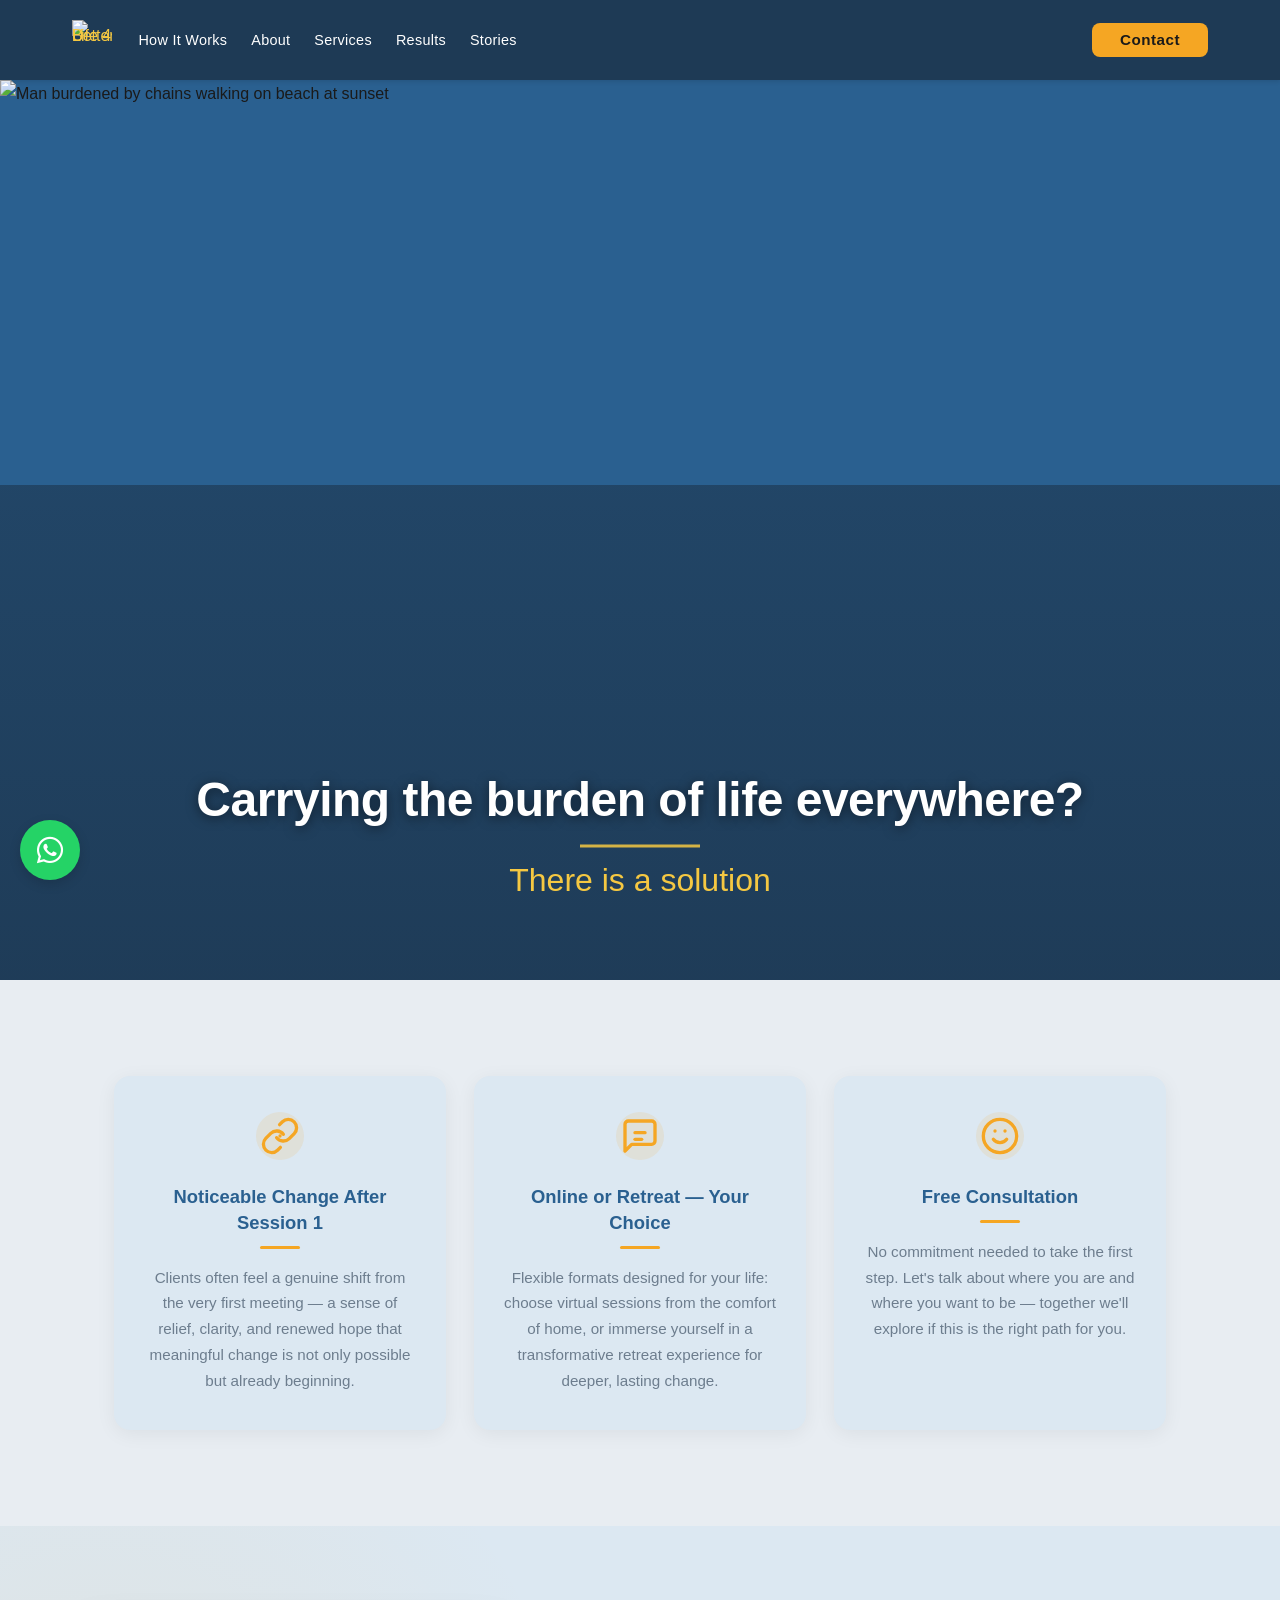
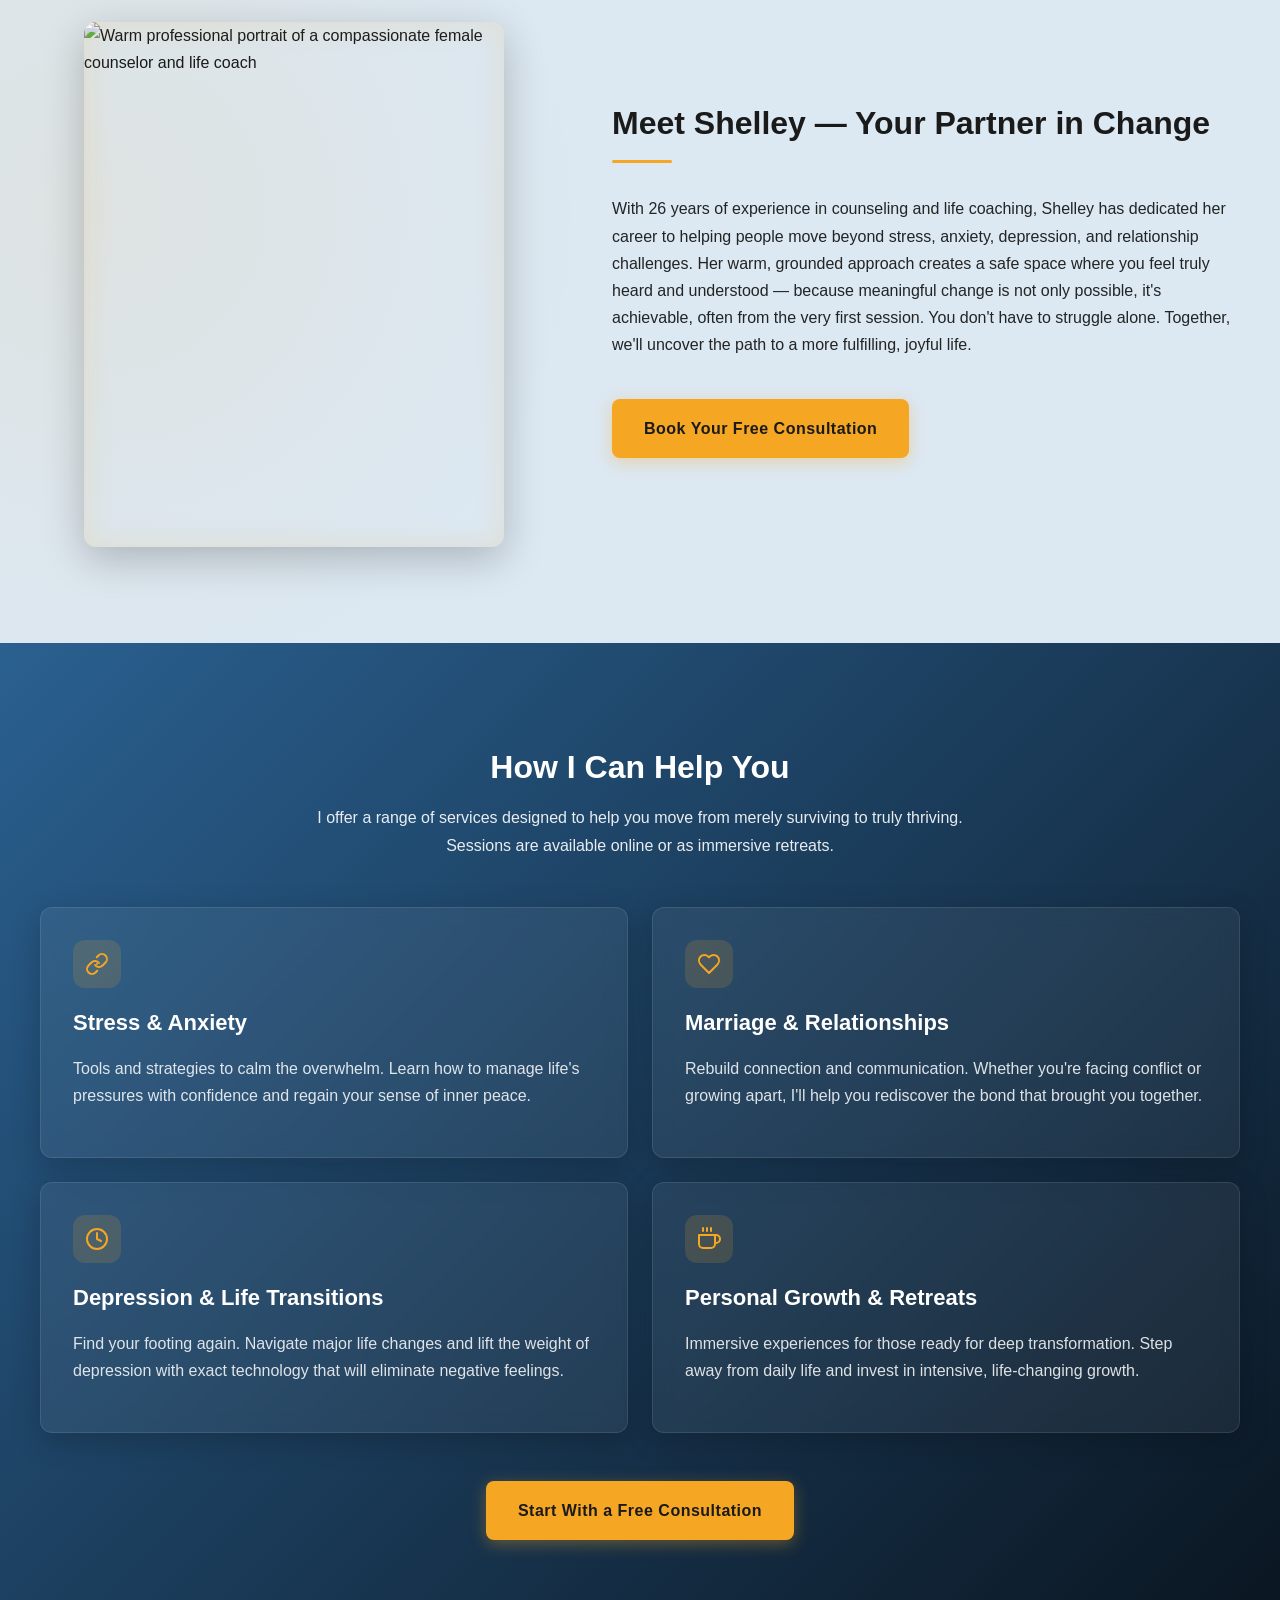
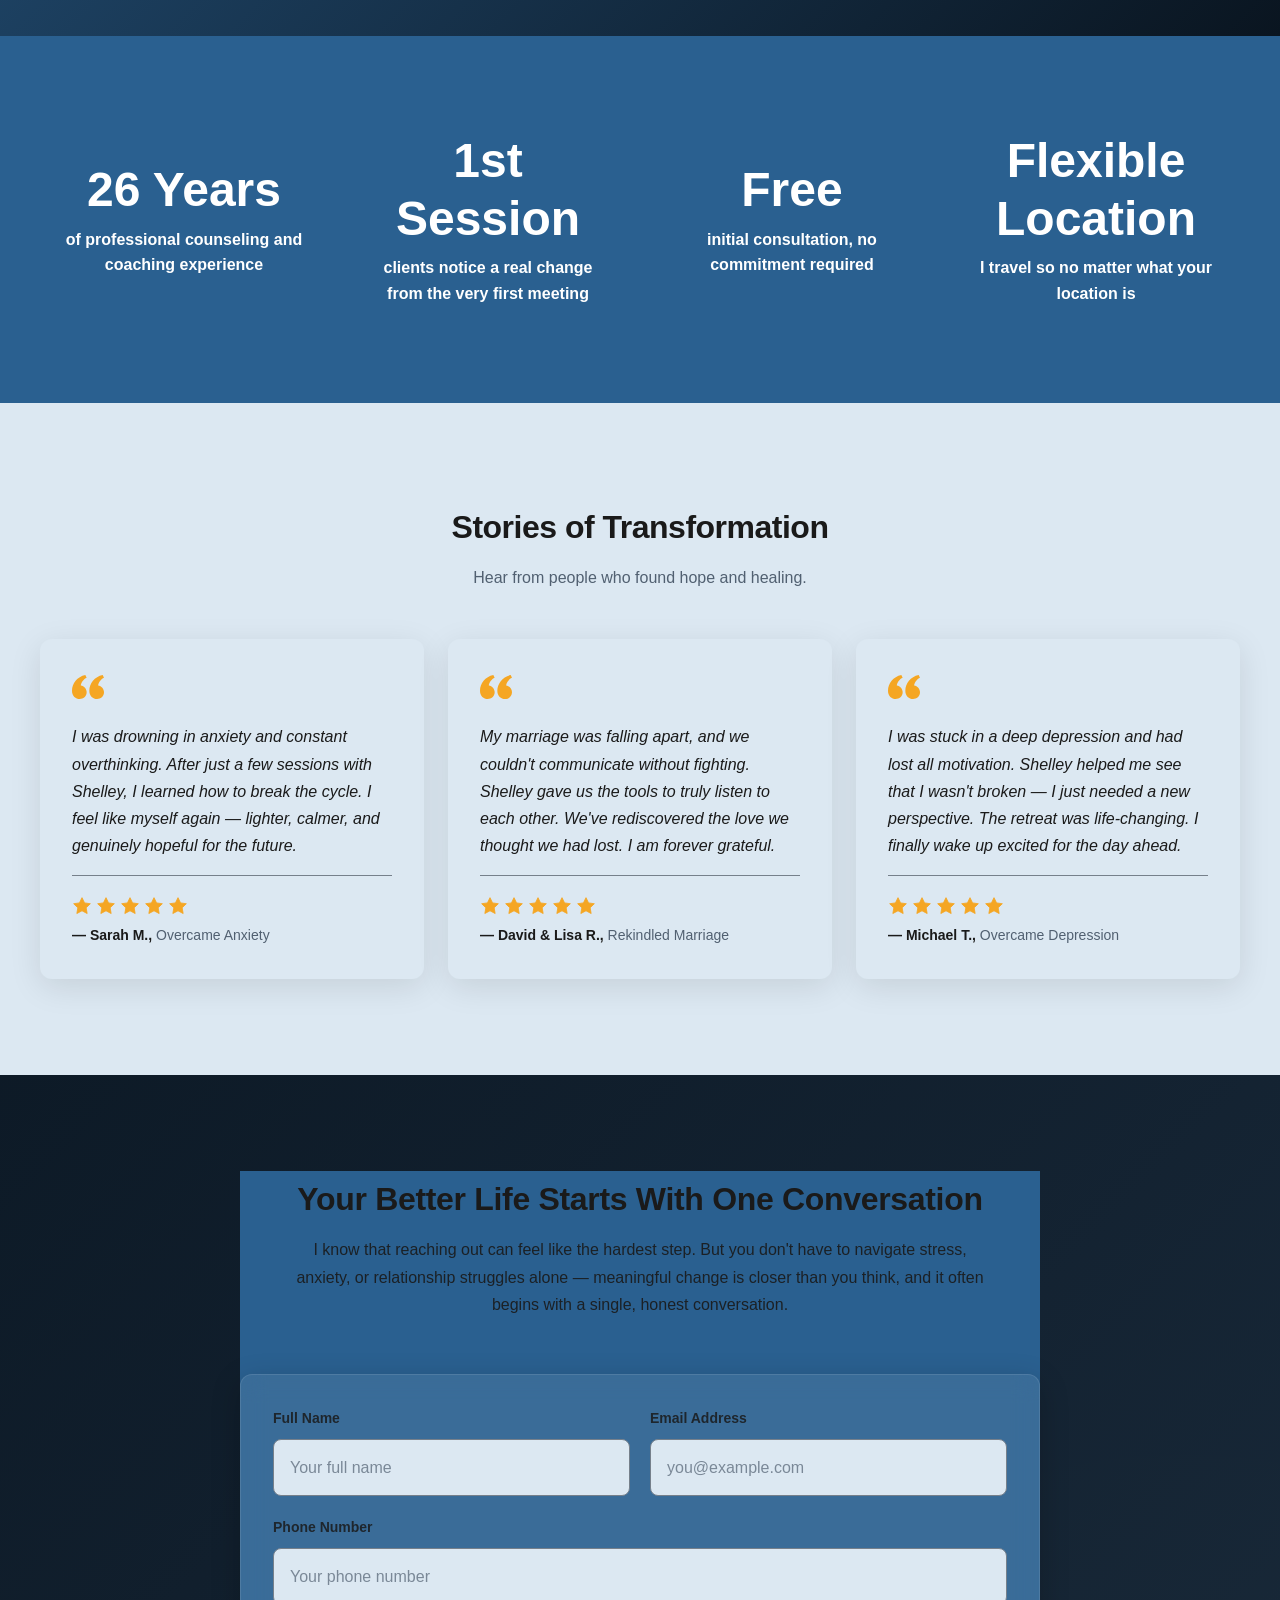
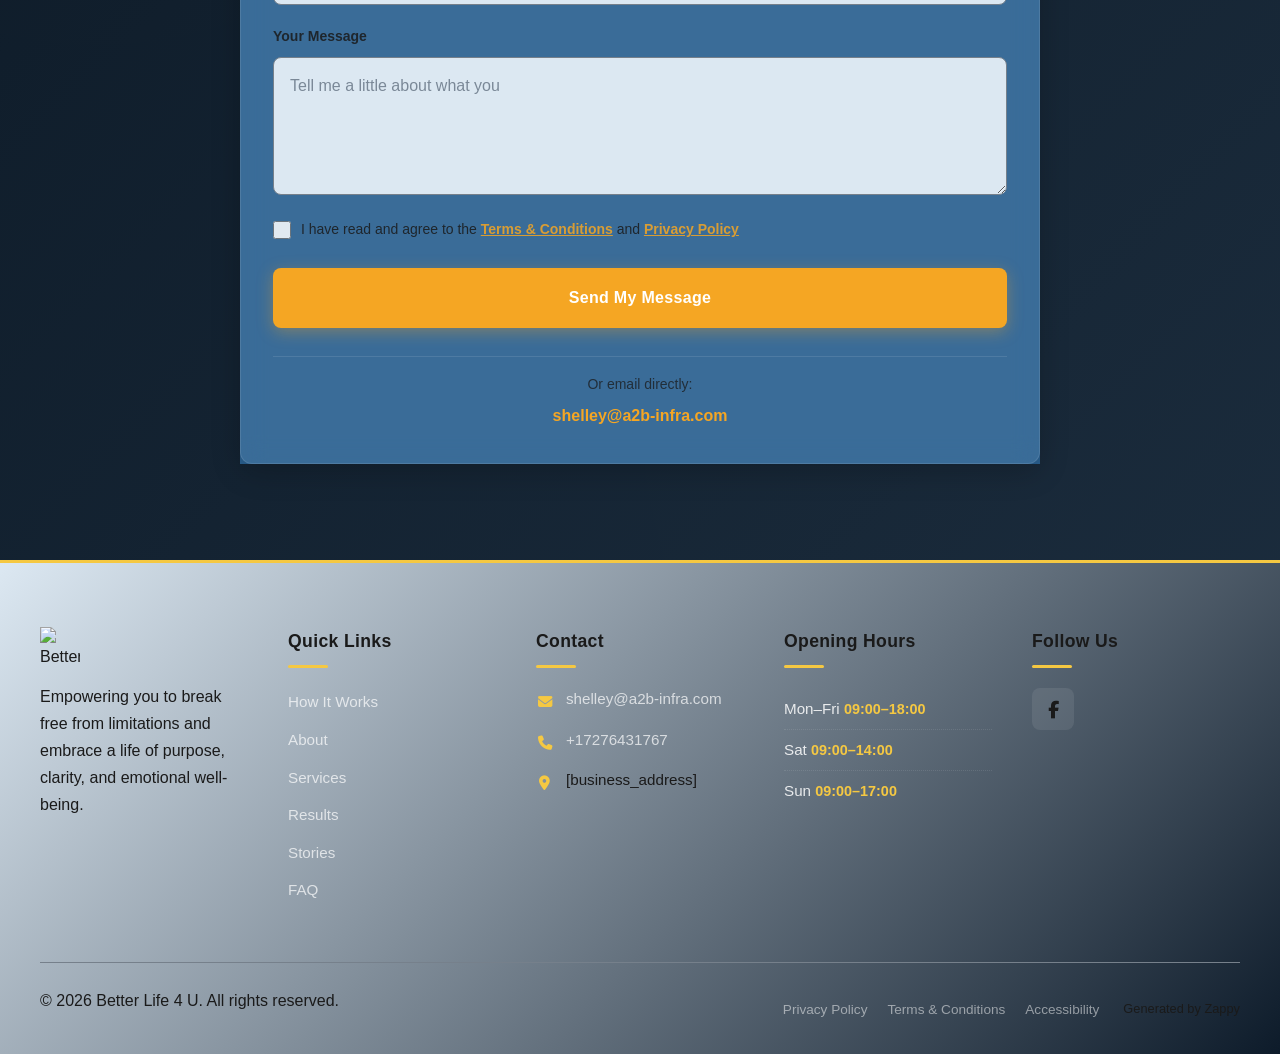
==== commit 3ec190fe: "Background sync: Progressive GitHub Sync" ====
--- a/public/index.html
+++ b/public/index.html
@@ -377,11 +377,9 @@
       <a href="/" class="logo-link"><img class="logo" src="/assets/site-home-image-1.webp" alt="Better Life 4 U" decoding="async" width="35" height="35"></a>
     </div>
     
-    <ul class="nav-menu" id="navMenu"><li><a href="#features">How It Works</a></li><li><a href="#about">About</a></li><li><a href="#services">Services</a></li><li><a href="#stats">Results</a></li><li><a href="#testimonials">Stories</a></li><li class="mobile-contact-link nav-cta-mobile-item"><a href="#final-cta" class="nav-cta-btn">Contact</a></li></ul>
-    
-    <div class="nav-cta-container">
-      <a href="#final-cta" class="nav-cta-btn">Contact</a>
-    </div>
+    <ul class="nav-menu" id="navMenu"><li><a href="#features">How It Works</a></li><li><a href="#about">About</a></li><li><a href="#services">Services</a></li><li><a href="#stats">Results</a></li><li><a href="#testimonials">Stories</a></li></ul>
+    
+    <div class="nav-cta-container"><li class="nav-cta-item"><a href="#final-cta" class="nav-cta-btn">Contact</a></li></div>
   </div>
 </nav>
 <script>
